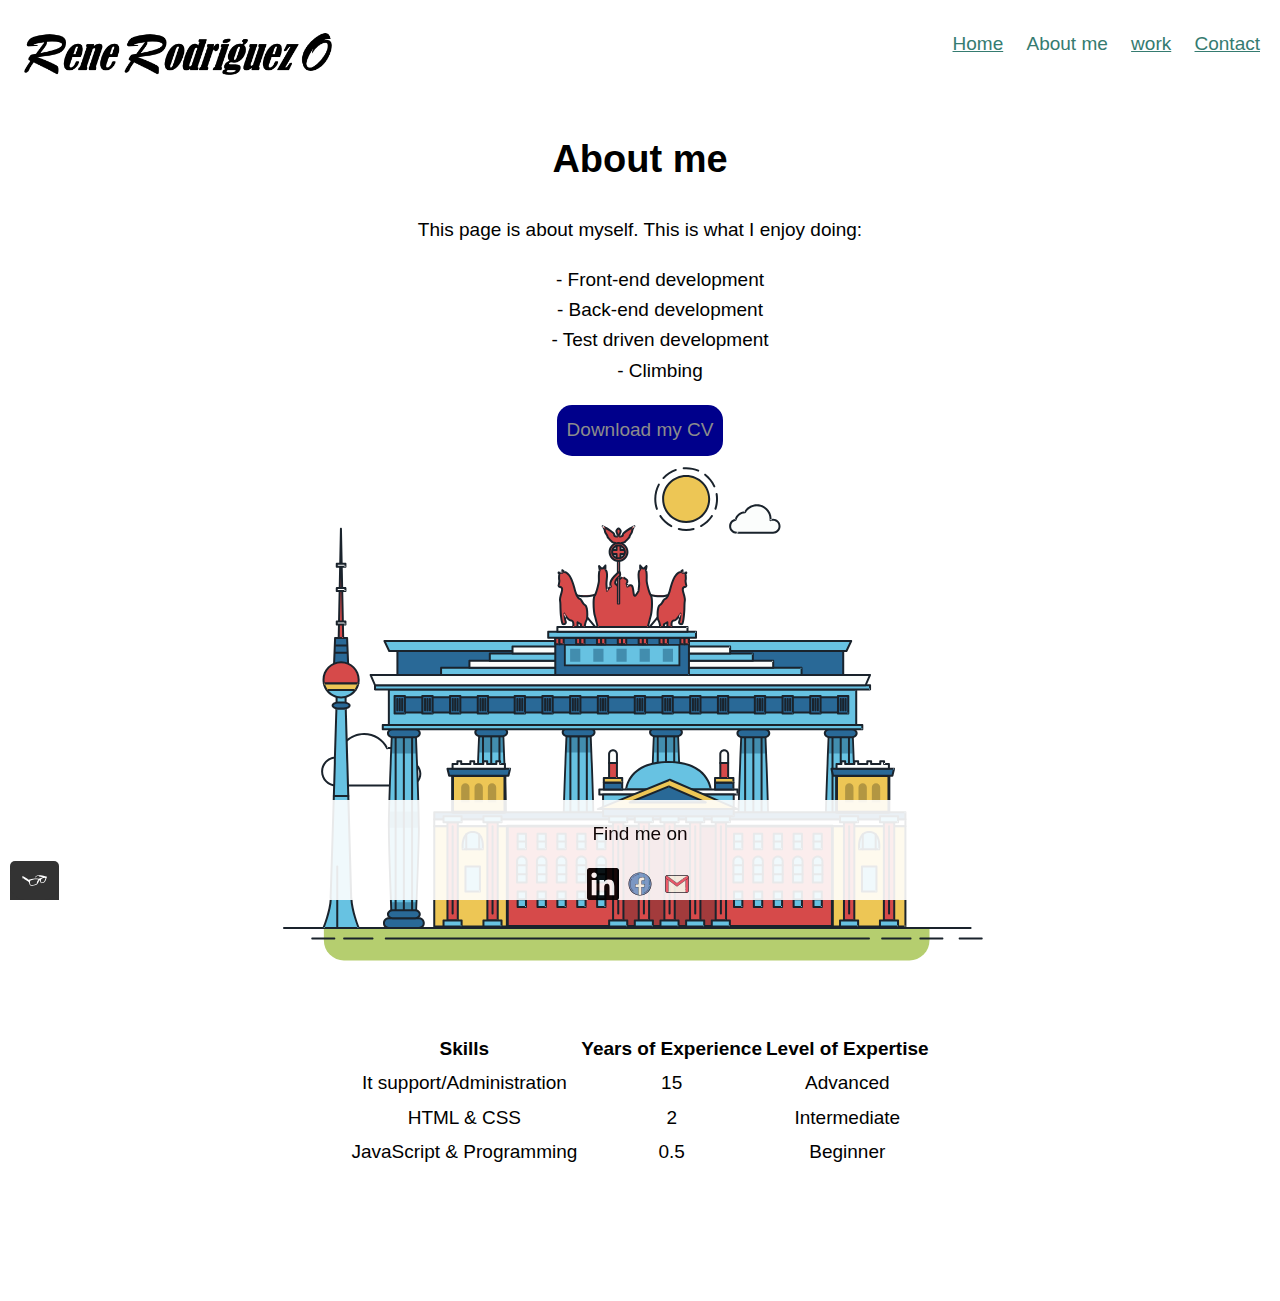
==== about.html @ 409cecde "Add files via upload" ====
<!DOCTYPE html>
<html lang="en">

<head>
  <meta charset="utf-8">
  <meta name="viewport" content="width=device-width, initial-scale=1">
  <title>About Rene Ovalles</title>
  <link rel="shortcut icon" type="image/png" href="img/favicon-196x196.png" />
  <link href="https://fonts.googleapis.com/css2?family=Amaranth:wght@400;700&display=swap" rel="stylesheet">
  <link rel="stylesheet" type="text/css" href="css/normalize.css">
  <link rel="stylesheet" type="text/css" href="css/style.css">
</head>
<body>

    <header class="page-header">
        <img src="img/logo.png" alt="Personal logo of Rene's" width="185" class="page-header__item">
        <nav class="main-navigation page-header__item">
            <ul role="menubar" class="navigation-list">
                <li role="presentation">
                    <a href="index.html" role="menuitem" class="navigation-list__item">Home</a>
                </li>
                <li role="presentation">
                    <a href="about.html" role="menuitem" class="navigation-list__item navigation-list__item--active">About me</a>
                </li>
                <li role="presentation">
                    <a href="work.html" role="menuitem" class="navigation-list__item">work</a>
                </li>
                <li role="presentation">
                    <a href="contact.html" role="menuitem" class="navigation-list__item">Contact</a>
                </li>
            </ul>
        </nav>
    </header>

   <main>

       <div>

        
                <h1>About me</h1>
                <p>This page is about myself. This is what I enjoy doing:</p>
                <ul>
                  <li>- Front-end development</li>
                  <li>- Back-end development</li>
                  <li>- Test driven development</li>
                  <li>- Climbing</li>
                </ul>

                <a href="files/cv.pdf" class="button" download>Download my CV</a>
                <br>

                <svg xmlns="http://www.w3.org/2000/svg" class="berlin-illustration" height="505" viewBox="0 0 715 505" xmlns:xlink="http://www.w3.org/1999/xlink">
        <defs>
            <polygon id="a" points=".06 231.917 .06 .929 688.717 .929 688.717 231.917" />
        </defs>
        <g fill="none" fill-rule="evenodd">
          <g transform="translate(0 241)" class="cloud-front">
          <path fill="#1A232C" d="M87.602,29 L87.602,28 C87.326,28.001 87.103,28.024 86.927,28.033 L86.979,29.031 L87.947,28.78 C85.741,20.282 78.041,14.002 68.852,14 C67.858,14 66.904,14.096 65.98,14.231 L66.125,15.22 L67.019,14.772 C62.626,6.015 53.567,0.001 43.102,0 C29.041,0.002 17.524,10.848 16.443,24.632 L17.44,24.71 L17.606,23.724 C16.803,23.589 15.969,23.5 15.102,23.5 C6.817,23.501 0.102,30.215 0.102,38.5 C0.102,46.785 6.817,53.499 15.102,53.5 L87.602,53.5 C94.644,53.499 100.351,47.792 100.352,40.75 C100.351,33.708 94.644,28.001 87.602,28 L87.602,30 C90.573,30 93.254,31.202 95.203,33.149 C97.15,35.097 98.351,37.778 98.352,40.75 C98.351,43.722 97.15,46.403 95.203,48.351 C93.254,50.298 90.573,51.5 87.602,51.5 L15.102,51.5 C11.509,51.5 8.265,50.046 5.909,47.692 C3.555,45.337 2.102,42.093 2.102,38.5 C2.102,34.907 3.555,31.663 5.909,29.308 C8.265,26.954 11.509,25.5 15.102,25.5 C15.831,25.5 16.553,25.575 17.273,25.697 C17.551,25.743 17.832,25.672 18.055,25.499 C18.277,25.325 18.414,25.07 18.436,24.789 C19.436,12.04 30.094,1.998 43.102,2 C52.786,1.999 61.163,7.564 65.231,15.669 C65.425,16.055 65.842,16.272 66.27,16.21 C67.132,16.084 67.988,16 68.852,16 C77.108,15.998 84.027,21.647 86.011,29.283 C86.13,29.741 86.557,30.054 87.031,30.03 C87.27,30.017 87.457,29.999 87.602,30 L87.602,29"
              transform="translate(38 36)" />
            </g>
            <path fill="#B5CE6F" d="M646.484,484.382 C646.484,489.501 644.531,494.62 640.627,498.525 C636.722,502.43 631.603,504.382 626.484,504.382 L60.873,504.382 C55.754,504.382 50.636,502.43 46.731,498.525 C42.826,494.62 40.873,489.501 40.873,484.382 L40.873,471.917 L646.484,471.917 L646.484,484.382"
            />
            <polyline fill="#67C2E2" points="334.824 185.029 101.449 185.029 106.209 195.08 563.438 195.08 568.2 185.029 334.824 185.029" />
            <path fill="#1A232C" d="M334.824,185.029 L334.824,184.029 L101.449,184.029 C101.104,184.029 100.788,184.203 100.604,184.494 C100.42,184.785 100.398,185.146 100.545,185.457 L105.306,195.508 C105.471,195.856 105.824,196.079 106.209,196.079 L563.438,196.079 C563.824,196.079 564.177,195.856 564.342,195.508 L569.104,185.457 C569.251,185.146 569.229,184.785 569.045,184.494 C568.861,184.203 568.544,184.029 568.2,184.029 L334.824,184.029 L334.824,186.029 L566.62,186.029 L562.806,194.08 L106.842,194.08 L103.029,186.029 L334.824,186.029 L334.824,185.029"
            />
            <polygon fill="#296997" points="114.416 218.974 560.222 218.974 560.222 195.08 114.416 195.08" />
            <path fill="#1A232C" d="M560.222,218.974 L560.222,217.974 L115.416,217.974 L115.416,196.079 L559.222,196.079 L559.222,218.974 L560.222,218.974 L560.222,217.974 L560.222,218.974 L561.222,218.974 L561.222,195.08 C561.222,194.816 561.115,194.559 560.929,194.372 C560.742,194.186 560.485,194.08 560.222,194.08 L114.416,194.08 C114.152,194.08 113.895,194.186 113.708,194.372 C113.522,194.559 113.416,194.816 113.416,195.08 L113.416,218.974 C113.416,219.237 113.522,219.495 113.708,219.681 C113.895,219.867 114.152,219.974 114.416,219.974 L560.222,219.974 C560.485,219.974 560.742,219.867 560.929,219.681 C561.115,219.495 561.222,219.237 561.222,218.974 L560.222,218.974"
            />
            <polygon fill="#67C2E2" points="105.85 269.08 573.225 269.08 573.225 233.398 105.85 233.398" />
            <path fill="#1A232C" d="M573.225,233.398 L573.225,232.398 L105.85,232.398 C105.587,232.398 105.329,232.505 105.143,232.691 C104.957,232.877 104.85,233.134 104.85,233.398 L104.85,269.08 C104.85,269.344 104.957,269.601 105.143,269.788 C105.329,269.974 105.587,270.08 105.85,270.08 L573.225,270.08 C573.488,270.08 573.745,269.974 573.932,269.788 C574.118,269.601 574.225,269.344 574.225,269.08 L574.225,233.398 C574.225,233.134 574.118,232.877 573.932,232.691 C573.745,232.505 573.488,232.398 573.225,232.398 L573.225,233.398 L572.225,233.398 L572.225,268.08 L106.85,268.08 L106.85,234.398 L573.225,234.398 L573.225,233.398 L572.225,233.398 L573.225,233.398"
            />
            <polygon fill="#296997" points="116.751 256.508 562.557 256.508 562.557 241.243 116.751 241.243" />
            <path fill="#1A232C" d="M562.557,256.508 L562.557,255.508 L117.75,255.508 L117.75,242.243 L561.557,242.243 L561.557,256.508 L562.557,256.508 L562.557,255.508 L562.557,256.508 L563.557,256.508 L563.557,241.243 C563.557,240.979 563.45,240.722 563.264,240.535 C563.078,240.349 562.82,240.243 562.557,240.243 L116.75,240.243 C116.487,240.243 116.23,240.349 116.043,240.535 C115.857,240.722 115.751,240.979 115.751,241.243 L115.751,256.508 C115.751,256.771 115.857,257.029 116.043,257.215 C116.23,257.401 116.487,257.508 116.751,257.508 L562.557,257.508 C562.82,257.508 563.077,257.401 563.264,257.215 C563.45,257.029 563.557,256.771 563.557,256.508 L562.557,256.508"
            />
            <polygon fill="#67C2E2" points="158.07 218.974 518.563 218.974 518.563 211.858 158.07 211.858" />
            <path fill="#1A232C" d="M518.563,211.858 L518.563,210.858 L158.07,210.858 C157.807,210.858 157.549,210.964 157.363,211.151 C157.177,211.337 157.07,211.594 157.07,211.858 L157.07,218.974 C157.07,219.237 157.177,219.495 157.363,219.681 C157.549,219.867 157.807,219.974 158.07,219.974 L518.563,219.974 C518.826,219.974 519.083,219.867 519.27,219.681 C519.456,219.495 519.562,219.237 519.562,218.974 L519.562,211.858 C519.562,211.594 519.456,211.337 519.27,211.151 C519.083,210.964 518.826,210.858 518.563,210.858 L518.563,211.858 L517.563,211.858 L517.563,217.974 L159.07,217.974 L159.07,212.858 L518.563,212.858 L518.563,211.858 L517.563,211.858 L518.563,211.858"
            />
            <polygon fill="#FBFDFC" points="186.438 211.858 490.194 211.858 490.194 204.741 186.438 204.741" />
            <path fill="#1A232C" d="M490.194,204.741 L490.194,203.741 L186.438,203.741 C186.175,203.741 185.917,203.848 185.731,204.034 C185.545,204.221 185.438,204.478 185.438,204.741 L185.438,211.858 C185.438,212.121 185.545,212.379 185.731,212.565 C185.917,212.751 186.175,212.858 186.438,212.858 L490.194,212.858 C490.458,212.858 490.715,212.751 490.902,212.565 C491.088,212.379 491.194,212.121 491.194,211.858 L491.194,204.741 C491.194,204.478 491.088,204.221 490.902,204.034 C490.715,203.848 490.458,203.741 490.194,203.741 L490.194,204.741 L489.194,204.741 L489.194,210.858 L187.438,210.858 L187.438,205.741 L490.194,205.741 L490.194,204.741 L489.194,204.741 L490.194,204.741"
            />
            <polygon fill="#67C2E2" points="206.805 204.741 469.828 204.741 469.828 197.624 206.805 197.624" />
            <path fill="#1A232C" d="M469.828,197.624 L469.828,196.624 L206.805,196.624 C206.541,196.624 206.284,196.731 206.098,196.917 C205.911,197.103 205.805,197.361 205.805,197.624 L205.805,204.741 C205.805,205.005 205.911,205.262 206.098,205.449 C206.284,205.635 206.541,205.741 206.805,205.741 L469.828,205.741 C470.091,205.741 470.349,205.635 470.535,205.449 C470.722,205.262 470.828,205.005 470.828,204.741 L470.828,197.624 C470.828,197.361 470.722,197.103 470.535,196.917 C470.349,196.731 470.091,196.624 469.828,196.624 L469.828,197.624 L468.828,197.624 L468.828,203.741 L207.805,203.741 L207.805,198.624 L469.828,198.624 L469.828,197.624 L468.828,197.624 L469.828,197.624"
            />
            <polygon fill="#FBFDFC" points="229.521 197.624 447.111 197.624 447.111 190.509 229.521 190.509" />
            <path fill="#1A232C" d="M447.111,190.509 L447.111,189.509 L229.521,189.509 C229.258,189.509 229,189.616 228.814,189.802 C228.628,189.988 228.521,190.246 228.521,190.509 L228.521,197.624 C228.521,197.888 228.628,198.145 228.814,198.332 C229,198.518 229.258,198.624 229.521,198.624 L447.111,198.624 C447.375,198.624 447.632,198.518 447.818,198.332 C448.005,198.145 448.111,197.888 448.111,197.624 L448.111,190.509 C448.111,190.246 448.005,189.988 447.818,189.802 C447.632,189.616 447.375,189.509 447.111,189.509 L447.111,190.509 L446.111,190.509 L446.111,196.624 L230.521,196.624 L230.521,191.509 L447.111,191.509 L447.111,190.509 L446.111,190.509 L447.111,190.509"
            />
            <path fill="#67C2E2" d="M135.607,355.447 C135.163,337.766 134.264,313.326 133.648,297.387 C133.274,287.721 133.004,281.18 133.004,281.18 L108.722,281.18 C108.722,281.18 108.452,287.721 108.079,297.387 C107.462,313.326 106.563,337.766 106.119,355.447 C105.953,362.059 105.85,367.732 105.85,371.653 L105.85,371.654 C105.85,386.117 107.243,424.332 108.089,446.189 C108.457,455.706 108.722,462.126 108.722,462.126 L133.004,462.126 C133.004,462.126 133.269,455.706 133.637,446.189 C134.482,424.332 135.876,386.117 135.876,371.654 L135.876,371.653 C135.876,367.732 135.773,362.059 135.607,355.447"
            />
            <path fill="#428DAE" d="M133.648 297.387L108.079 297.387C108.452 287.721 108.722 281.18 108.722 281.18L133.004 281.18C133.004 281.18 133.274 287.721 133.648 297.387M135.876 371.654L105.85 371.654 105.85 371.653C105.85 367.732 105.953 362.059 106.119 355.447L135.607 355.447C135.773 362.059 135.876 367.732 135.876 371.653L135.876 371.654M133.004 462.126L108.722 462.126C108.722 462.126 108.457 455.706 108.089 446.189L133.637 446.189C133.269 455.706 133.004 462.126 133.004 462.126"
            />
            <path fill="#1A232C" d="M109.612,461.199 L132.114,461.199 C132.447,453.007 134.949,390.886 134.949,371.653 C134.949,352.42 132.447,290.299 132.114,282.108 L109.612,282.108 C109.279,290.299 106.778,352.42 106.778,371.653 C106.778,390.886 109.279,453.007 109.612,461.199 Z M133.895,463.054 L107.832,463.054 L107.794,462.164 C107.766,461.466 104.922,392.193 104.922,371.653 C104.922,351.114 107.766,281.839 107.794,281.142 L107.832,280.252 L133.895,280.252 L133.931,281.142 C133.96,281.839 136.804,351.114 136.804,371.653 C136.804,392.193 133.96,461.466 133.931,462.164 L133.895,463.054 L133.895,463.054 Z"
            />
            <path fill="#1A232C" d="M111.638 281.18L111.638 462.126C111.638 462.679 112.086 463.126 112.638 463.126 113.19 463.126 113.638 462.679 113.638 462.126L113.638 281.18C113.638 280.628 113.19 280.18 112.638 280.18 112.086 280.18 111.638 280.628 111.638 281.18M119.863 281.18L119.863 462.126C119.863 462.679 120.311 463.126 120.863 463.126 121.416 463.126 121.863 462.679 121.863 462.126L121.863 281.18C121.863 280.628 121.416 280.18 120.863 280.18 120.311 280.18 119.863 280.628 119.863 281.18M128.088 281.18L128.088 462.126C128.088 462.679 128.536 463.126 129.088 463.126 129.64 463.126 130.088 462.679 130.088 462.126L130.088 281.18C130.088 280.628 129.64 280.18 129.088 280.18 128.536 280.18 128.088 280.628 128.088 281.18"
            />
            <path fill="#296997" d="M136.79,277.265 C136.79,279.418 134.675,281.18 132.09,281.18 L109.636,281.18 C107.051,281.18 104.936,279.418 104.936,277.265 C104.936,275.111 107.051,273.349 109.636,273.349 L132.09,273.349 C134.675,273.349 136.79,275.111 136.79,277.265"
            />
            <path fill="#1A232C" d="M136.79,277.265 L135.79,277.265 C135.789,278.005 135.433,278.704 134.769,279.262 C134.109,279.814 133.155,280.181 132.09,280.18 L109.636,280.18 C108.571,280.181 107.617,279.814 106.956,279.262 C106.293,278.704 105.936,278.005 105.936,277.265 C105.936,276.524 106.293,275.825 106.957,275.267 C107.617,274.715 108.571,274.348 109.636,274.349 L132.09,274.349 C133.155,274.348 134.109,274.716 134.769,275.267 C135.433,275.825 135.789,276.524 135.79,277.265 L137.79,277.265 C137.791,275.851 137.09,274.593 136.049,273.731 C135.006,272.863 133.61,272.35 132.09,272.349 L109.636,272.349 C108.116,272.35 106.72,272.863 105.676,273.731 C104.636,274.593 103.935,275.851 103.936,277.265 C103.935,278.678 104.636,279.937 105.677,280.798 C106.72,281.666 108.116,282.179 109.636,282.18 L132.09,282.18 C133.61,282.179 135.006,281.666 136.049,280.798 C137.09,279.937 137.791,278.678 137.79,277.265 L136.79,277.265"
            />
            <path fill="#296997" d="M140.775,467.217 C140.775,469.803 138.661,471.917 136.076,471.917 L105.65,471.917 C103.065,471.917 100.951,469.803 100.951,467.217 L100.951,466.825 C100.951,464.241 103.065,462.126 105.65,462.126 L136.076,462.126 C138.661,462.126 140.775,464.241 140.775,466.825 L140.775,467.217"
            />
            <path fill="#1A232C" d="M140.775,467.217 L139.775,467.217 C139.775,468.235 139.361,469.155 138.688,469.83 C138.013,470.503 137.093,470.917 136.076,470.917 L105.65,470.917 C104.633,470.917 103.713,470.504 103.038,469.83 C102.365,469.155 101.951,468.235 101.951,467.217 L101.951,466.825 C101.951,465.808 102.365,464.889 103.038,464.214 C103.713,463.54 104.633,463.127 105.65,463.126 L136.076,463.126 C137.093,463.127 138.013,463.54 138.688,464.214 C139.362,464.889 139.775,465.808 139.775,466.825 L139.775,467.217 L141.775,467.217 L141.775,466.825 C141.772,463.684 139.217,461.13 136.076,461.126 L105.65,461.126 C102.509,461.13 99.955,463.684 99.951,466.825 L99.951,467.217 C99.954,470.36 102.509,472.914 105.65,472.917 L136.076,472.917 C139.217,472.914 141.772,470.36 141.775,467.217 L140.775,467.217"
            />
            <path fill="#296997" d="M136.79,458.208 C136.79,460.363 134.675,462.126 132.09,462.126 L109.636,462.126 C107.051,462.126 104.936,460.363 104.936,458.208 C104.936,456.057 107.051,454.292 109.636,454.292 L132.09,454.292 C134.675,454.292 136.79,456.057 136.79,458.208"
            />
            <path fill="#1A232C" d="M136.79,458.208 L135.79,458.208 C135.789,458.949 135.432,459.649 134.769,460.207 C134.108,460.76 133.154,461.128 132.09,461.126 L109.636,461.126 C108.572,461.128 107.617,460.76 106.957,460.207 C106.293,459.649 105.936,458.949 105.936,458.208 C105.936,457.47 106.293,456.77 106.957,456.212 C107.617,455.659 108.572,455.291 109.636,455.292 L132.09,455.292 C133.154,455.291 134.108,455.659 134.769,456.212 C135.433,456.77 135.789,457.47 135.79,458.208 L137.79,458.208 C137.791,456.796 137.09,455.538 136.05,454.675 C135.006,453.808 133.61,453.294 132.09,453.292 L109.636,453.292 C108.115,453.294 106.719,453.808 105.676,454.675 C104.636,455.538 103.935,456.796 103.936,458.208 C103.935,459.622 104.636,460.881 105.676,461.743 C106.72,462.611 108.116,463.125 109.636,463.126 L132.09,463.126 C133.61,463.125 135.006,462.611 136.05,461.743 C137.09,460.881 137.791,459.622 137.79,458.208 L136.79,458.208"
            />
            <path fill="#67C2E2" d="M572.471,355.447 C572.025,337.766 571.126,313.326 570.51,297.387 C570.137,287.721 569.867,281.18 569.867,281.18 L545.585,281.18 C545.585,281.18 545.315,287.721 544.942,297.387 C544.326,313.326 543.427,337.766 542.981,355.447 C542.815,362.059 542.713,367.732 542.713,371.653 L542.713,371.654 C542.713,386.117 544.107,424.332 544.952,446.189 C545.32,455.706 545.585,462.126 545.585,462.126 L569.867,462.126 C569.867,462.126 570.132,455.706 570.499,446.189 C571.346,424.332 572.739,386.117 572.739,371.654 L572.739,371.653 C572.739,367.732 572.637,362.059 572.471,355.447"
            />
            <path fill="#428DAE" d="M569.582 297.387L566.951 297.387 566.951 282.108 568.977 282.108C569.063 284.206 569.29 289.841 569.582 297.387M564.951 297.387L545.871 297.387C546.162 289.841 546.39 284.206 546.476 282.108L564.951 282.108 564.951 297.387M571.8 369.187L566.951 369.187 566.951 356.265 571.562 356.265C571.685 361.272 571.771 365.701 571.8 369.187M564.951 369.187L543.653 369.187C543.684 365.512 543.777 360.79 543.912 355.447L553.551 355.447 553.551 356.265 564.951 356.265 564.951 369.187"
            />
            <path fill="#1A232C" d="M546.476,461.199 L568.977,461.199 C569.31,453.007 571.812,390.886 571.812,371.653 C571.812,352.42 569.31,290.299 568.977,282.108 L546.476,282.108 C546.142,290.299 543.642,352.42 543.642,371.653 C543.642,390.886 546.142,453.007 546.476,461.199 M570.758,463.054 L544.694,463.054 L544.658,462.164 C544.629,461.466 541.785,392.193 541.785,371.653 C541.785,351.114 544.629,281.839 544.658,281.142 L544.694,280.252 L570.758,280.252 L570.795,281.142 C570.823,281.839 573.667,351.114 573.667,371.653 C573.667,392.193 570.823,461.466 570.795,462.164 L570.758,463.054"
            />
            <path fill="#1A232C" d="M548.501 281.18L548.501 462.126C548.501 462.679 548.949 463.126 549.501 463.126 550.053 463.126 550.501 462.679 550.501 462.126L550.501 281.18C550.501 280.628 550.053 280.18 549.501 280.18 548.949 280.18 548.501 280.628 548.501 281.18M556.727 281.18L556.727 462.126C556.727 462.679 557.174 463.126 557.727 463.126 558.279 463.126 558.727 462.679 558.727 462.126L558.727 281.18C558.727 280.628 558.279 280.18 557.727 280.18 557.174 280.18 556.727 280.628 556.727 281.18M564.951 281.18L564.951 462.126C564.951 462.679 565.399 463.126 565.951 463.126 566.503 463.126 566.951 462.679 566.951 462.126L566.951 281.18C566.951 280.628 566.503 280.18 565.951 280.18 565.399 280.18 564.951 280.628 564.951 281.18"
            />
            <path fill="#296997" d="M573.653,277.265 C573.653,279.418 571.537,281.18 568.953,281.18 L546.499,281.18 C543.915,281.18 541.799,279.418 541.799,277.265 C541.799,275.111 543.915,273.349 546.499,273.349 L568.953,273.349 C571.537,273.349 573.653,275.111 573.653,277.265"
            />
            <path fill="#1A232C" d="M573.653,277.265 L572.653,277.265 C572.653,278.005 572.296,278.704 571.632,279.262 C570.972,279.814 570.017,280.181 568.953,280.18 L546.499,280.18 C545.435,280.181 544.48,279.814 543.82,279.262 C543.156,278.704 542.8,278.005 542.799,277.265 C542.8,276.525 543.156,275.825 543.82,275.267 C544.481,274.715 545.435,274.348 546.499,274.349 L568.953,274.349 C570.017,274.348 570.972,274.715 571.632,275.267 C572.296,275.825 572.653,276.525 572.653,277.265 L574.653,277.265 C574.654,275.851 573.953,274.593 572.912,273.731 C571.869,272.863 570.473,272.35 568.953,272.349 L546.499,272.349 C544.979,272.35 543.583,272.863 542.54,273.731 C541.499,274.593 540.798,275.851 540.799,277.265 C540.798,278.679 541.499,279.937 542.54,280.798 C543.583,281.666 544.979,282.179 546.499,282.18 L568.953,282.18 C570.473,282.179 571.869,281.666 572.912,280.798 C573.953,279.937 574.654,278.679 574.653,277.265 L573.653,277.265"
            />
            <path fill="#296997" d="M577.639,467.217 C577.639,469.803 575.524,471.917 572.938,471.917 L542.514,471.917 C539.929,471.917 537.813,469.803 537.813,467.217 L537.813,466.825 C537.813,464.241 539.929,462.126 542.514,462.126 L572.938,462.126 C575.524,462.126 577.639,464.241 577.639,466.825 L577.639,467.217"
            />
            <path fill="#1A232C" d="M577.639,467.217 L576.639,467.217 C576.638,468.235 576.225,469.155 575.551,469.83 C574.876,470.503 573.956,470.917 572.938,470.917 L542.514,470.917 C541.497,470.917 540.576,470.503 539.901,469.83 C539.227,469.155 538.814,468.234 538.813,467.217 L538.813,466.825 C538.814,465.808 539.227,464.889 539.901,464.214 C540.576,463.54 541.497,463.127 542.514,463.126 L572.938,463.126 C573.956,463.127 574.876,463.54 575.551,464.214 C576.225,464.888 576.638,465.808 576.639,466.825 L576.639,467.217 L578.639,467.217 L578.639,466.825 C578.635,463.684 576.081,461.13 572.938,461.126 L542.514,461.126 C539.372,461.13 536.817,463.684 536.813,466.825 L536.813,467.217 C536.817,470.36 539.372,472.914 542.514,472.917 L572.938,472.917 C576.081,472.914 578.635,470.359 578.639,467.217 L577.639,467.217"
            />
            <path fill="#296997" d="M573.653,458.208 C573.653,460.363 571.537,462.126 568.953,462.126 L546.499,462.126 C543.915,462.126 541.799,460.363 541.799,458.208 C541.799,456.057 543.915,454.292 546.499,454.292 L568.953,454.292 C571.537,454.292 573.653,456.057 573.653,458.208"
            />
            <path fill="#1A232C" d="M573.653,458.208 L572.653,458.208 C572.653,458.949 572.296,459.649 571.632,460.207 C570.971,460.76 570.017,461.128 568.953,461.126 L546.499,461.126 C545.435,461.128 544.481,460.76 543.82,460.207 C543.157,459.649 542.799,458.949 542.799,458.208 C542.799,457.47 543.156,456.77 543.82,456.212 C544.481,455.659 545.435,455.291 546.499,455.292 L568.953,455.292 C570.017,455.291 570.971,455.659 571.632,456.212 C572.296,456.77 572.653,457.47 572.653,458.208 L574.653,458.208 C574.654,456.796 573.953,455.538 572.912,454.675 C571.869,453.808 570.473,453.294 568.953,453.292 L546.499,453.292 C544.979,453.294 543.583,453.808 542.54,454.675 C541.499,455.538 540.798,456.796 540.799,458.208 C540.798,459.622 541.499,460.881 542.54,461.743 C543.583,462.611 544.979,463.125 546.499,463.126 L568.953,463.126 C570.473,463.125 571.869,462.611 572.912,461.743 C573.953,460.881 574.654,459.622 574.653,458.208 L573.653,458.208"
            />
            <path fill="#67C2E2" d="M485.098,355.447 C484.654,337.766 483.753,313.326 483.137,297.387 C482.764,287.721 482.494,281.18 482.494,281.18 L458.213,281.18 C458.213,281.18 457.942,287.721 457.569,297.387 C456.953,313.326 456.055,337.766 455.608,355.447 C455.443,362.059 455.34,367.732 455.34,371.653 L455.34,371.654 C455.34,386.117 456.733,424.332 457.58,446.189 C457.948,455.706 458.213,462.126 458.213,462.126 L482.494,462.126 C482.494,462.126 482.759,455.706 483.126,446.189 C483.973,424.332 485.366,386.117 485.366,371.654 L485.366,371.653 C485.366,367.732 485.265,362.059 485.098,355.447"
            />
            <path fill="#428DAE" d="M483.137 297.387L457.569 297.387C457.942 287.721 458.213 281.18 458.213 281.18L482.494 281.18C482.494 281.18 482.764 287.721 483.137 297.387M485.355 369.187L455.351 369.187C455.382 365.502 455.475 360.78 455.608 355.447L485.098 355.447C485.232 360.78 485.325 365.502 485.355 369.187"
            />
            <path fill="#1A232C" d="M459.103,461.199 L481.605,461.199 C481.938,453.007 484.439,390.886 484.439,371.653 C484.439,352.42 481.938,290.299 481.605,282.108 L459.103,282.108 C458.769,290.299 456.268,352.42 456.268,371.653 C456.268,390.886 458.769,453.007 459.103,461.199 Z M483.386,463.054 L457.321,463.054 L457.285,462.164 C457.256,461.466 454.412,392.193 454.412,371.653 C454.412,351.114 457.256,281.839 457.285,281.142 L457.321,280.252 L483.386,280.252 L483.422,281.142 C483.45,281.839 486.294,351.114 486.294,371.653 C486.294,392.193 483.45,461.466 483.422,462.164 L483.386,463.054 L483.386,463.054 Z"
            />
            <path fill="#1A232C" d="M461.128 281.18L461.128 462.126C461.128 462.679 461.576 463.126 462.128 463.126 462.68 463.126 463.128 462.679 463.128 462.126L463.128 281.18C463.128 280.628 462.68 280.18 462.128 280.18 461.576 280.18 461.128 280.628 461.128 281.18M469.354 281.18L469.354 462.126C469.354 462.679 469.801 463.126 470.354 463.126 470.906 463.126 471.354 462.679 471.354 462.126L471.354 281.18C471.354 280.628 470.906 280.18 470.354 280.18 469.801 280.18 469.354 280.628 469.354 281.18M477.578 281.18L477.578 462.126C477.578 462.679 478.026 463.126 478.578 463.126 479.13 463.126 479.578 462.679 479.578 462.126L479.578 281.18C479.578 280.628 479.13 280.18 478.578 280.18 478.026 280.18 477.578 280.628 477.578 281.18"
            />
            <path fill="#296997" d="M486.281,277.265 C486.281,279.418 484.164,281.18 481.58,281.18 L459.126,281.18 C456.542,281.18 454.426,279.418 454.426,277.265 C454.426,275.111 456.542,273.349 459.126,273.349 L481.58,273.349 C484.164,273.349 486.281,275.111 486.281,277.265"
            />
            <path fill="#1A232C" d="M486.281,277.265 L485.281,277.265 C485.281,278.005 484.924,278.704 484.26,279.262 C483.599,279.814 482.644,280.181 481.58,280.18 L459.126,280.18 C458.062,280.181 457.107,279.814 456.447,279.262 C455.783,278.704 455.427,278.005 455.426,277.265 C455.427,276.525 455.783,275.825 456.447,275.267 C457.108,274.715 458.062,274.348 459.126,274.349 L481.58,274.349 C482.644,274.348 483.599,274.716 484.26,275.268 C484.924,275.825 485.281,276.525 485.281,277.265 L487.281,277.265 C487.282,275.851 486.58,274.593 485.54,273.731 C484.496,272.863 483.1,272.35 481.58,272.349 L459.126,272.349 C457.606,272.35 456.21,272.863 455.167,273.731 C454.126,274.593 453.425,275.851 453.426,277.265 C453.425,278.679 454.126,279.937 455.167,280.798 C456.21,281.666 457.606,282.179 459.126,282.18 L481.58,282.18 C483.1,282.179 484.496,281.666 485.54,280.799 C486.58,279.937 487.282,278.679 487.281,277.265 L486.281,277.265"
            />
            <path fill="#296997" d="M490.266,467.217 C490.266,469.803 488.151,471.917 485.565,471.917 L455.141,471.917 C452.556,471.917 450.44,469.803 450.44,467.217 L450.44,466.825 C450.44,464.241 452.556,462.126 455.141,462.126 L485.565,462.126 C488.151,462.126 490.266,464.241 490.266,466.825 L490.266,467.217"
            />
            <path fill="#1A232C" d="M490.266,467.217 L489.266,467.217 C489.265,468.235 488.852,469.155 488.178,469.83 C487.503,470.503 486.583,470.917 485.565,470.917 L455.141,470.917 C454.124,470.917 453.203,470.503 452.528,469.83 C451.854,469.155 451.441,468.234 451.44,467.217 L451.44,466.825 C451.441,465.808 451.854,464.889 452.528,464.214 C453.203,463.54 454.124,463.127 455.141,463.126 L485.565,463.126 C486.583,463.127 487.503,463.54 488.178,464.214 C488.852,464.888 489.265,465.808 489.266,466.825 L489.266,467.217 L491.266,467.217 L491.266,466.825 C491.262,463.684 488.708,461.13 485.565,461.126 L455.141,461.126 C451.999,461.13 449.444,463.684 449.44,466.825 L449.44,467.217 C449.444,470.36 451.999,472.914 455.141,472.917 L485.565,472.917 C488.708,472.914 491.262,470.359 491.266,467.217 L490.266,467.217"
            />
            <path fill="#296997" d="M486.281,458.208 C486.281,460.363 484.164,462.126 481.58,462.126 L459.126,462.126 C456.542,462.126 454.426,460.363 454.426,458.208 C454.426,456.057 456.542,454.292 459.126,454.292 L481.58,454.292 C484.164,454.292 486.281,456.057 486.281,458.208"
            />
            <path fill="#1A232C" d="M486.281,458.208 L485.281,458.208 C485.281,458.949 484.923,459.649 484.26,460.207 C483.599,460.76 482.644,461.128 481.58,461.126 L459.126,461.126 C458.062,461.128 457.108,460.76 456.447,460.207 C455.784,459.649 455.427,458.949 455.426,458.208 C455.426,457.47 455.783,456.77 456.447,456.212 C457.108,455.659 458.062,455.291 459.126,455.292 L481.58,455.292 C482.644,455.291 483.598,455.659 484.26,456.212 C484.924,456.77 485.281,457.47 485.281,458.208 L487.281,458.208 C487.282,456.795 486.58,455.538 485.54,454.675 C484.496,453.808 483.1,453.294 481.58,453.292 L459.126,453.292 C457.606,453.294 456.21,453.808 455.167,454.675 C454.126,455.538 453.425,456.796 453.426,458.208 C453.425,459.622 454.126,460.881 455.167,461.743 C456.21,462.611 457.606,463.125 459.126,463.126 L481.58,463.126 C483.1,463.125 484.496,462.611 485.54,461.743 C486.581,460.881 487.282,459.622 487.281,458.208 L486.281,458.208"
            />
            <path fill="#67C2E2" d="M397.726,354.466 C397.28,336.787 396.381,312.346 395.765,296.407 C395.392,286.742 395.122,280.2 395.122,280.2 L370.84,280.2 C370.84,280.2 370.57,286.742 370.197,296.407 C369.581,312.346 368.682,336.787 368.236,354.466 C368.07,361.078 367.968,366.751 367.968,370.672 L367.968,370.673 C367.968,385.136 369.361,423.352 370.207,445.208 C370.575,454.726 370.84,461.146 370.84,461.146 L395.122,461.146 C395.122,461.146 395.386,454.726 395.754,445.208 C396.601,423.352 397.994,385.136 397.994,370.673 L397.994,370.672 C397.994,366.751 397.892,361.078 397.726,354.466"
            />
            <path fill="#428DAE" d="M394.837 296.407L392.206 296.407 392.206 281.127 394.233 281.127C394.318 283.225 394.545 288.861 394.837 296.407L394.837 296.407zM383.981 296.407L390.206 296.407 390.206 281.127 383.981 281.127 383.981 296.407zM375.756 296.407L381.98 296.407 381.98 281.127 375.756 281.127 375.756 296.407zM373.756 296.407L371.126 296.407C371.417 288.861 371.645 283.225 371.73 281.127L373.756 281.127 373.756 296.407 373.756 296.407zM397.062 369.187L392.206 369.187 392.206 354.466 396.796 354.466C396.943 360.298 397.041 365.389 397.062 369.187L397.062 369.187zM383.981 369.187L390.206 369.187 390.206 354.466 383.981 354.466 383.981 369.187zM375.756 369.187L381.98 369.187 381.98 354.466 375.756 354.466 375.756 369.187zM373.756 369.187L368.9 369.187C368.921 365.389 369.019 360.298 369.166 354.466L373.756 354.466 373.756 369.187 373.756 369.187z"
            />
            <path fill="#1A232C" d="M371.73,460.218 L394.233,460.218 C394.565,452.027 397.066,389.906 397.066,370.672 C397.066,351.44 394.565,289.319 394.233,281.127 L371.73,281.127 C371.397,289.319 368.895,351.44 368.895,370.672 C368.895,389.906 371.397,452.027 371.73,460.218 M396.013,462.074 L369.949,462.074 L369.912,461.184 C369.884,460.486 367.04,391.212 367.04,370.672 C367.04,350.133 369.884,280.859 369.912,280.162 L369.949,279.272 L396.013,279.272 L396.05,280.162 C396.078,280.859 398.922,350.133 398.922,370.672 C398.922,391.212 396.078,460.486 396.05,461.184 L396.013,462.074"
            />
            <path fill="#1A232C" d="M373.756 280.2L373.756 461.146C373.756 461.698 374.203 462.146 374.756 462.146 375.308 462.146 375.756 461.698 375.756 461.146L375.756 280.2C375.756 279.647 375.308 279.2 374.756 279.2 374.203 279.2 373.756 279.647 373.756 280.2M381.98 280.2L381.98 461.146C381.98 461.698 382.428 462.146 382.98 462.146 383.533 462.146 383.981 461.698 383.981 461.146L383.981 280.2C383.981 279.647 383.533 279.2 382.98 279.2 382.428 279.2 381.98 279.647 381.98 280.2M390.206 280.2L390.206 461.146C390.206 461.698 390.654 462.146 391.206 462.146 391.758 462.146 392.206 461.698 392.206 461.146L392.206 280.2C392.206 279.647 391.758 279.2 391.206 279.2 390.654 279.2 390.206 279.647 390.206 280.2"
            />
            <path fill="#296997" d="M398.908,276.285 C398.908,278.439 396.792,280.2 394.208,280.2 L371.754,280.2 C369.17,280.2 367.053,278.439 367.053,276.285 C367.053,274.13 369.17,272.369 371.754,272.369 L394.208,272.369 C396.792,272.369 398.908,274.13 398.908,276.285"
            />
            <path fill="#1A232C" d="M398.908,276.285 L397.908,276.285 C397.907,277.025 397.551,277.724 396.887,278.281 C396.227,278.833 395.272,279.201 394.208,279.2 L371.754,279.2 C370.69,279.201 369.735,278.833 369.074,278.281 C368.41,277.724 368.053,277.025 368.053,276.285 C368.053,275.544 368.41,274.845 369.074,274.287 C369.735,273.735 370.69,273.367 371.754,273.369 L394.208,273.369 C395.272,273.367 396.227,273.735 396.887,274.287 C397.551,274.844 397.907,275.544 397.908,276.285 L399.908,276.285 C399.909,274.871 399.208,273.612 398.167,272.75 C397.124,271.883 395.728,271.37 394.208,271.369 L371.754,271.369 C370.234,271.37 368.838,271.883 367.794,272.75 C366.754,273.612 366.052,274.871 366.053,276.285 C366.052,277.699 366.754,278.957 367.795,279.818 C368.838,280.686 370.234,281.198 371.754,281.2 L394.208,281.2 C395.728,281.198 397.123,280.686 398.167,279.818 C399.208,278.957 399.909,277.698 399.908,276.285 L398.908,276.285"
            />
            <path fill="#296997" d="M402.894,466.237 C402.894,468.823 400.779,470.937 398.193,470.937 L367.768,470.937 C365.183,470.937 363.068,468.823 363.068,466.237 L363.068,465.844 C363.068,463.26 365.183,461.146 367.768,461.146 L398.193,461.146 C400.779,461.146 402.894,463.26 402.894,465.844 L402.894,466.237"
            />
            <path fill="#1A232C" d="M402.894,466.237 L401.894,466.237 C401.893,467.254 401.48,468.174 400.806,468.849 C400.131,469.523 399.211,469.937 398.193,469.937 L367.768,469.937 C366.751,469.937 365.831,469.523 365.156,468.849 C364.482,468.174 364.069,467.254 364.068,466.237 L364.068,465.844 C364.069,464.828 364.482,463.908 365.156,463.233 C365.831,462.56 366.751,462.146 367.768,462.146 L398.193,462.146 C399.211,462.146 400.131,462.56 400.806,463.233 C401.48,463.908 401.893,464.828 401.894,465.844 L401.894,466.237 L403.894,466.237 L403.894,465.844 C403.89,462.703 401.336,460.15 398.193,460.146 L367.768,460.146 C364.626,460.15 362.072,462.703 362.068,465.844 L362.068,466.237 C362.072,469.379 364.626,471.933 367.768,471.937 L398.193,471.937 C401.336,471.933 403.89,469.379 403.894,466.237 L402.894,466.237"
            />
            <path fill="#296997" d="M398.908,457.228 C398.908,459.382 396.792,461.146 394.208,461.146 L371.754,461.146 C369.17,461.146 367.053,459.382 367.053,457.228 C367.053,455.077 369.17,453.312 371.754,453.312 L394.208,453.312 C396.792,453.312 398.908,455.077 398.908,457.228"
            />
            <path fill="#1A232C" d="M398.908,457.228 L397.908,457.228 C397.908,457.968 397.55,458.669 396.887,459.226 C396.226,459.779 395.272,460.147 394.208,460.146 L371.754,460.146 C370.69,460.147 369.736,459.779 369.074,459.226 C368.411,458.668 368.053,457.968 368.053,457.228 C368.053,456.489 368.41,455.789 369.074,455.231 C369.736,454.679 370.69,454.311 371.754,454.312 L394.208,454.312 C395.272,454.311 396.226,454.679 396.887,455.231 C397.551,455.789 397.908,456.489 397.908,457.228 L399.908,457.228 C399.909,455.815 399.208,454.557 398.167,453.695 C397.124,452.827 395.728,452.313 394.208,452.312 L371.754,452.312 C370.234,452.313 368.838,452.827 367.794,453.695 C366.754,454.557 366.052,455.815 366.053,457.228 C366.052,458.642 366.753,459.901 367.794,460.763 C368.838,461.631 370.234,462.145 371.754,462.146 L394.208,462.146 C395.728,462.145 397.124,461.631 398.167,460.763 C399.208,459.9 399.909,458.642 399.908,457.228 L398.908,457.228"
            />
            <path fill="#67C2E2" d="M310.353,354.466 C309.908,336.787 309.009,312.346 308.393,296.407 C308.019,286.742 307.75,280.2 307.75,280.2 L283.467,280.2 C283.467,280.2 283.198,286.742 282.824,296.407 C282.208,312.346 281.309,336.787 280.864,354.466 C280.698,361.078 280.596,366.751 280.596,370.672 L280.596,370.673 C280.596,385.136 281.989,423.352 282.834,445.208 C283.202,454.726 283.467,461.146 283.467,461.146 L307.75,461.146 C307.75,461.146 308.014,454.726 308.382,445.208 C309.228,423.352 310.622,385.136 310.622,370.673 L310.622,370.672 C310.622,366.751 310.518,361.078 310.353,354.466"
            />
            <path fill="#428DAE" d="M308.393 296.407L282.824 296.407C283.198 286.742 283.467 280.2 283.467 280.2L307.75 280.2C307.75 280.2 308.019 286.742 308.393 296.407M310.617 369.187L280.6 369.187C280.621 365.377 280.718 360.285 280.864 354.466L310.353 354.466C310.498 360.285 310.596 365.377 310.617 369.187"
            />
            <path fill="#1A232C" d="M284.357,460.218 L306.86,460.218 C307.193,452.027 309.694,389.906 309.694,370.672 C309.694,351.44 307.193,289.319 306.86,281.127 L284.357,281.127 C284.024,289.319 281.523,351.44 281.523,370.672 C281.523,389.906 284.024,452.027 284.357,460.218 Z M308.639,462.074 L282.576,462.074 L282.54,461.184 C282.511,460.486 279.668,391.212 279.668,370.672 C279.668,350.133 282.511,280.859 282.54,280.162 L282.576,279.272 L308.639,279.272 L308.677,280.162 C308.706,280.859 311.549,350.133 311.549,370.672 C311.549,391.212 308.706,460.486 308.677,461.184 L308.639,462.074 L308.639,462.074 Z"
            />
            <path fill="#1A232C" d="M286.383 280.2L286.383 461.146C286.383 461.698 286.831 462.146 287.383 462.146 287.936 462.146 288.383 461.698 288.383 461.146L288.383 280.2C288.383 279.647 287.936 279.2 287.383 279.2 286.831 279.2 286.383 279.647 286.383 280.2M294.608 280.2L294.608 461.146C294.608 461.698 295.056 462.146 295.608 462.146 296.161 462.146 296.608 461.698 296.608 461.146L296.608 280.2C296.608 279.647 296.161 279.2 295.608 279.2 295.056 279.2 294.608 279.647 294.608 280.2M302.834 280.2L302.834 461.146C302.834 461.698 303.281 462.146 303.834 462.146 304.386 462.146 304.834 461.698 304.834 461.146L304.834 280.2C304.834 279.647 304.386 279.2 303.834 279.2 303.281 279.2 302.834 279.647 302.834 280.2"
            />
            <path fill="#296997" d="M311.535,276.285 C311.535,278.439 309.42,280.2 306.836,280.2 L284.381,280.2 C281.797,280.2 279.681,278.439 279.681,276.285 C279.681,274.13 281.797,272.369 284.381,272.369 L306.836,272.369 C309.42,272.369 311.535,274.13 311.535,276.285"
            />
            <path fill="#1A232C" d="M311.535,276.285 L310.535,276.285 C310.534,277.025 310.177,277.724 309.514,278.282 C308.854,278.833 307.901,279.201 306.836,279.2 L284.381,279.2 C283.316,279.201 282.362,278.833 281.702,278.281 C281.038,277.724 280.681,277.025 280.681,276.285 C280.681,275.544 281.038,274.844 281.702,274.287 C282.362,273.735 283.317,273.367 284.381,273.369 L306.836,273.369 C307.9,273.367 308.854,273.735 309.514,274.287 C310.177,274.844 310.534,275.544 310.535,276.285 L312.535,276.285 C312.535,274.871 311.835,273.613 310.795,272.75 C309.751,271.883 308.356,271.37 306.836,271.369 L284.381,271.369 C282.861,271.37 281.465,271.883 280.422,272.75 C279.381,273.612 278.68,274.871 278.681,276.285 C278.68,277.698 279.381,278.957 280.422,279.818 C281.465,280.686 282.861,281.198 284.381,281.2 L306.836,281.2 C308.356,281.198 309.751,280.685 310.794,279.818 C311.835,278.956 312.535,277.698 312.535,276.285 L311.535,276.285"
            />
            <path fill="#296997" d="M315.522,466.237 C315.522,468.823 313.407,470.937 310.821,470.937 L280.396,470.937 C277.811,470.937 275.696,468.823 275.696,466.237 L275.696,465.844 C275.696,463.26 277.811,461.146 280.396,461.146 L310.821,461.146 C313.407,461.146 315.522,463.26 315.522,465.844 L315.522,466.237"
            />
            <path fill="#1A232C" d="M315.522,466.237 L314.522,466.237 C314.521,467.254 314.108,468.174 313.434,468.849 C312.759,469.523 311.838,469.937 310.821,469.937 L280.396,469.937 C279.379,469.937 278.458,469.523 277.783,468.849 C277.11,468.174 276.696,467.254 276.696,466.237 L276.696,465.844 C276.696,464.828 277.11,463.908 277.783,463.233 C278.458,462.56 279.379,462.146 280.396,462.146 L310.821,462.146 C311.838,462.146 312.759,462.56 313.434,463.233 C314.108,463.908 314.521,464.828 314.522,465.844 L314.522,466.237 L316.521,466.237 L316.521,465.844 C316.518,462.703 313.963,460.15 310.821,460.146 L280.396,460.146 C277.254,460.15 274.7,462.703 274.696,465.844 L274.696,466.237 C274.699,469.379 277.254,471.933 280.396,471.937 L310.821,471.937 C313.963,471.933 316.518,469.379 316.521,466.237 L315.522,466.237"
            />
            <path fill="#296997" d="M311.535,457.228 C311.535,459.382 309.42,461.146 306.836,461.146 L284.381,461.146 C281.797,461.146 279.681,459.382 279.681,457.228 C279.681,455.077 281.797,453.312 284.381,453.312 L306.836,453.312 C309.42,453.312 311.535,455.077 311.535,457.228"
            />
            <path fill="#1A232C" d="M311.535,457.228 L310.535,457.228 C310.534,457.969 310.177,458.669 309.514,459.227 C308.854,459.779 307.9,460.147 306.836,460.146 L284.381,460.146 C283.317,460.147 282.363,459.779 281.702,459.227 C281.038,458.669 280.681,457.968 280.681,457.228 C280.681,456.489 281.038,455.789 281.702,455.231 C282.363,454.679 283.317,454.311 284.381,454.312 L306.836,454.312 C307.9,454.311 308.854,454.679 309.514,455.231 C310.177,455.789 310.534,456.489 310.535,457.228 L312.535,457.228 C312.535,455.815 311.835,454.558 310.795,453.695 C309.752,452.827 308.356,452.313 306.836,452.312 L284.381,452.312 C282.861,452.313 281.465,452.827 280.422,453.695 C279.381,454.557 278.68,455.815 278.681,457.228 C278.68,458.642 279.381,459.9 280.422,460.763 C281.465,461.631 282.861,462.145 284.381,462.146 L306.836,462.146 C308.356,462.145 309.752,461.631 310.795,460.763 C311.835,459.9 312.535,458.641 312.535,457.228 L311.535,457.228"
            />
            <path fill="#67C2E2" d="M222.981,354.466 C222.535,336.787 221.636,312.346 221.02,296.407 C220.647,286.742 220.377,280.2 220.377,280.2 L196.094,280.2 C196.094,280.2 195.825,286.742 195.452,296.407 C194.835,312.346 193.936,336.787 193.491,354.466 C193.325,361.078 193.223,366.751 193.223,370.672 L193.223,370.673 C193.223,385.136 194.616,423.352 195.462,445.208 C195.83,454.726 196.094,461.146 196.094,461.146 L220.377,461.146 C220.377,461.146 220.642,454.726 221.009,445.208 C221.855,423.352 223.249,385.136 223.249,370.673 L223.249,370.672 C223.249,366.751 223.146,361.078 222.981,354.466"
            />
            <path fill="#428DAE" d="M220.091 296.407L209.236 296.407 209.236 281.127 219.487 281.127C219.573 283.225 219.8 288.861 220.091 296.407L220.091 296.407zM201.011 296.407L207.236 296.407 207.236 281.127 201.011 281.127 201.011 296.407zM199.011 296.407L196.381 296.407C196.672 288.861 196.899 283.225 196.985 281.127L199.011 281.127 199.011 296.407 199.011 296.407zM222.317 369.187L209.236 369.187 209.236 356.265 221.923 356.265 221.923 354.466 222.051 354.466C222.198 360.298 222.296 365.389 222.317 369.187L222.317 369.187zM201.011 369.187L207.236 369.187 207.236 356.265 201.011 356.265 201.011 369.187zM199.011 369.187L194.155 369.187C194.174 365.784 194.255 361.345 194.377 356.265L199.011 356.265 199.011 369.187 199.011 369.187z"
            />
            <path fill="#1A232C" d="M196.985,460.218 L219.487,460.218 C219.82,452.027 222.321,389.906 222.321,370.672 C222.321,351.44 219.82,289.319 219.487,281.127 L196.985,281.127 C196.651,289.319 194.151,351.44 194.151,370.672 C194.151,389.906 196.651,452.027 196.985,460.218 M221.267,462.074 L195.204,462.074 L195.167,461.184 C195.138,460.486 192.295,391.212 192.295,370.672 C192.295,350.133 195.138,280.859 195.167,280.162 L195.204,279.272 L221.267,279.272 L221.305,280.162 C221.334,280.859 224.177,350.133 224.177,370.672 C224.177,391.212 221.334,460.486 221.305,461.184 L221.267,462.074"
            />
            <path fill="#1A232C" d="M199.011 280.2L199.011 461.146C199.011 461.698 199.458 462.146 200.011 462.146 200.563 462.146 201.011 461.698 201.011 461.146L201.011 280.2C201.011 279.647 200.563 279.2 200.011 279.2 199.458 279.2 199.011 279.647 199.011 280.2M207.236 280.2L207.236 461.146C207.236 461.698 207.684 462.146 208.236 462.146 208.788 462.146 209.236 461.698 209.236 461.146L209.236 280.2C209.236 279.647 208.788 279.2 208.236 279.2 207.684 279.2 207.236 279.647 207.236 280.2M215.461 280.2L215.461 461.146C215.461 461.698 215.909 462.146 216.461 462.146 217.013 462.146 217.461 461.698 217.461 461.146L217.461 280.2C217.461 279.647 217.013 279.2 216.461 279.2 215.909 279.2 215.461 279.647 215.461 280.2"
            />
            <path fill="#296997" d="M224.162,276.285 C224.162,278.439 222.047,280.2 219.463,280.2 L197.008,280.2 C194.424,280.2 192.308,278.439 192.308,276.285 C192.308,274.13 194.424,272.369 197.008,272.369 L219.463,272.369 C222.047,272.369 224.162,274.13 224.162,276.285"
            />
            <path fill="#1A232C" d="M224.162,276.285 L223.162,276.285 C223.161,277.025 222.805,277.724 222.142,278.282 C221.482,278.833 220.528,279.201 219.463,279.2 L197.008,279.2 C195.944,279.201 194.99,278.833 194.329,278.281 C193.665,277.724 193.308,277.025 193.308,276.285 C193.308,275.544 193.665,274.845 194.329,274.287 C194.99,273.735 195.944,273.367 197.008,273.369 L219.463,273.369 C220.528,273.367 221.481,273.735 222.142,274.287 C222.805,274.844 223.161,275.544 223.162,276.285 L225.162,276.285 C225.163,274.871 224.462,273.613 223.422,272.75 C222.379,271.883 220.983,271.37 219.463,271.369 L197.008,271.369 C195.489,271.37 194.093,271.883 193.049,272.75 C192.008,273.612 191.307,274.871 191.308,276.285 C191.307,277.698 192.008,278.957 193.049,279.818 C194.093,280.686 195.489,281.198 197.008,281.2 L219.463,281.2 C220.983,281.198 222.379,280.686 223.422,279.818 C224.462,278.956 225.163,277.698 225.162,276.285 L224.162,276.285"
            />
            <path fill="#296997" d="M228.149,466.237 C228.149,468.823 226.034,470.937 223.448,470.937 L193.022,470.937 C190.438,470.937 188.323,468.823 188.323,466.237 L188.323,465.844 C188.323,463.26 190.438,461.146 193.022,461.146 L223.448,461.146 C226.034,461.146 228.149,463.26 228.149,465.844 L228.149,466.237"
            />
            <path fill="#1A232C" d="M228.149,466.237 L227.149,466.237 C227.149,467.254 226.735,468.174 226.061,468.849 C225.386,469.523 224.466,469.937 223.448,469.937 L193.022,469.937 C192.006,469.937 191.086,469.523 190.411,468.849 C189.737,468.174 189.324,467.254 189.323,466.237 L189.323,465.844 C189.324,464.828 189.737,463.908 190.411,463.233 C191.086,462.56 192.006,462.146 193.022,462.146 L223.448,462.146 C224.466,462.146 225.386,462.56 226.061,463.233 C226.735,463.908 227.149,464.828 227.149,465.844 L227.149,466.237 L229.149,466.237 L229.149,465.844 C229.145,462.703 226.59,460.15 223.448,460.146 L193.022,460.146 C189.881,460.15 187.327,462.703 187.323,465.844 L187.323,466.237 C187.327,469.379 189.881,471.933 193.022,471.937 L223.448,471.937 C226.59,471.933 229.145,469.379 229.149,466.237 L228.149,466.237"
            />
            <path fill="#296997" d="M224.162,457.228 C224.162,459.382 222.047,461.146 219.463,461.146 L197.008,461.146 C194.424,461.146 192.308,459.382 192.308,457.228 C192.308,455.077 194.424,453.312 197.008,453.312 L219.463,453.312 C222.047,453.312 224.162,455.077 224.162,457.228"
            />
            <path fill="#1A232C" d="M224.162,457.228 L223.162,457.228 C223.161,457.969 222.805,458.669 222.141,459.227 C221.481,459.779 220.527,460.147 219.463,460.146 L197.008,460.146 C195.944,460.147 194.99,459.779 194.329,459.227 C193.665,458.669 193.308,457.968 193.308,457.228 C193.308,456.489 193.665,455.789 194.329,455.231 C194.99,454.679 195.945,454.311 197.008,454.312 L219.463,454.312 C220.527,454.311 221.481,454.679 222.141,455.231 C222.805,455.789 223.161,456.489 223.162,457.228 L225.162,457.228 C225.163,455.815 224.462,454.557 223.422,453.695 C222.379,452.827 220.984,452.313 219.463,452.312 L197.008,452.312 C195.488,452.313 194.092,452.827 193.049,453.695 C192.008,454.557 191.307,455.815 191.308,457.228 C191.307,458.642 192.008,459.9 193.049,460.763 C194.092,461.631 195.488,462.145 197.008,462.146 L219.463,462.146 C220.983,462.145 222.379,461.631 223.422,460.763 C224.462,459.9 225.163,458.641 225.162,457.228 L224.162,457.228"
            />
            <polygon fill="#67C2E2" points="99.774 273.349 579.301 273.349 579.301 269.08 99.774 269.08" />
            <path fill="#1A232C" d="M579.301,273.349 L579.301,272.349 L100.774,272.349 L100.774,270.08 L578.301,270.08 L578.301,273.349 L579.301,273.349 L579.301,272.349 L579.301,273.349 L580.301,273.349 L580.301,269.08 C580.301,268.817 580.194,268.56 580.008,268.373 C579.822,268.187 579.564,268.08 579.301,268.08 L99.774,268.08 C99.511,268.08 99.254,268.187 99.067,268.373 C98.881,268.56 98.774,268.817 98.774,269.08 L98.774,273.349 C98.774,273.612 98.881,273.87 99.067,274.056 C99.254,274.242 99.511,274.349 99.774,274.349 L579.301,274.349 C579.564,274.349 579.822,274.242 580.008,274.056 C580.194,273.87 580.301,273.612 580.301,273.349 L579.301,273.349"
            />
            <polygon fill="#67C2E2" points="92.01 233.398 587.064 233.398 587.064 229.131 92.01 229.131" />
            <path fill="#1A232C" d="M587.064,233.398 L587.064,232.398 L93.01,232.398 L93.01,230.131 L586.064,230.131 L586.064,233.398 L587.064,233.398 L587.064,232.398 L587.064,233.398 L588.064,233.398 L588.064,229.131 C588.064,228.868 587.958,228.61 587.772,228.424 C587.585,228.238 587.328,228.131 587.064,228.131 L92.01,228.131 C91.746,228.131 91.489,228.238 91.303,228.424 C91.116,228.61 91.01,228.868 91.01,229.131 L91.01,233.398 C91.01,233.661 91.117,233.919 91.303,234.105 C91.489,234.291 91.746,234.398 92.01,234.398 L587.064,234.398 C587.328,234.398 587.585,234.291 587.771,234.105 C587.958,233.919 588.064,233.661 588.064,233.398 L587.064,233.398"
            />
            <polyline fill="#FBFDFC" points="337.318 218.974 87.572 218.974 92.01 229.131 582.626 229.131 587.064 218.974 337.318 218.974" />
            <path fill="#1A232C" d="M337.318,218.974 L337.318,217.974 L87.572,217.974 C87.235,217.974 86.92,218.144 86.736,218.426 C86.551,218.709 86.521,219.065 86.656,219.374 L91.093,229.532 C91.253,229.896 91.612,230.131 92.01,230.131 L582.626,230.131 C583.024,230.131 583.383,229.897 583.542,229.532 L587.981,219.374 C588.116,219.065 588.086,218.709 587.901,218.426 C587.716,218.144 587.402,217.974 587.064,217.974 L337.318,217.974 L337.318,219.974 L585.536,219.974 L581.972,228.131 L92.664,228.131 L89.1,219.974 L337.318,219.974 L337.318,218.974"
            />
            <polygon fill="#296997" points="272.283 218.974 405.943 218.974 405.943 181.701 272.283 181.701" />
            <path fill="#1A232C" d="M405.943,218.974 L405.943,217.974 L273.283,217.974 L273.283,182.701 L404.943,182.701 L404.943,218.974 L405.943,218.974 L405.943,217.974 L405.943,218.974 L406.943,218.974 L406.943,181.701 C406.943,181.437 406.837,181.18 406.65,180.993 C406.464,180.807 406.207,180.701 405.943,180.701 L272.283,180.701 C272.02,180.701 271.762,180.807 271.576,180.993 C271.39,181.18 271.283,181.437 271.283,181.701 L271.283,218.974 C271.283,219.237 271.39,219.495 271.576,219.681 C271.762,219.867 272.02,219.974 272.283,219.974 L405.943,219.974 C406.207,219.974 406.464,219.867 406.65,219.681 C406.837,219.495 406.943,219.237 406.943,218.974 L405.943,218.974"
            />
            <polygon fill="#67C2E2" points="281.833 209.312 396.393 209.312 396.393 188.946 281.833 188.946" />
            <polygon fill="#428DAE" points="287.111 205.753 297.328 205.753 297.328 192.749 287.111 192.749" />
            <polygon fill="#428DAE" points="310.284 205.753 320.501 205.753 320.501 192.749 310.284 192.749" />
            <polygon fill="#428DAE" points="333.457 205.753 343.673 205.753 343.673 192.749 333.457 192.749" />
            <polygon fill="#428DAE" points="356.63 205.753 366.847 205.753 366.847 192.749 356.63 192.749" />
            <polygon fill="#428DAE" points="379.804 205.753 390.02 205.753 390.02 192.749 379.804 192.749" />
            <path fill="#1A232C" d="M282.761,208.384 L395.465,208.384 L395.465,189.873 L282.761,189.873 L282.761,208.384 Z M280.905,210.24 L397.32,210.24 L397.32,188.018 L280.905,188.018 L280.905,210.24 Z" />
            <polygon fill="#D64A4A" points="272.283 188.359 276.48 188.359 276.48 181.701 272.283 181.701" />
            <path fill="#1A232C" d="M276.48,188.359 L276.48,187.359 L273.283,187.359 L273.283,182.701 L275.48,182.701 L275.48,188.359 L276.48,188.359 L276.48,187.359 L276.48,188.359 L277.48,188.359 L277.48,181.701 C277.48,181.437 277.374,181.18 277.188,180.993 C277.001,180.807 276.744,180.701 276.48,180.701 L272.283,180.701 C272.02,180.701 271.762,180.807 271.576,180.993 C271.39,181.18 271.283,181.437 271.283,181.701 L271.283,188.359 C271.283,188.622 271.39,188.88 271.576,189.066 C271.762,189.252 272.02,189.359 272.283,189.359 L276.48,189.359 C276.744,189.359 277.001,189.252 277.188,189.066 C277.374,188.88 277.48,188.622 277.48,188.359 L276.48,188.359"
            />
            <polygon fill="#D64A4A" points="276.48 188.359 280.678 188.359 280.678 181.701 276.48 181.701" />
            <path fill="#1A232C" d="M280.678,188.359 L280.678,187.359 L277.48,187.359 L277.48,182.701 L279.678,182.701 L279.678,188.359 L280.678,188.359 L280.678,187.359 L280.678,188.359 L281.678,188.359 L281.678,181.701 C281.678,181.437 281.571,181.18 281.385,180.993 C281.199,180.807 280.941,180.701 280.678,180.701 L276.48,180.701 C276.217,180.701 275.96,180.807 275.773,180.993 C275.587,181.18 275.48,181.437 275.48,181.701 L275.48,188.359 C275.48,188.622 275.587,188.88 275.773,189.066 C275.96,189.252 276.217,189.359 276.48,189.359 L280.678,189.359 C280.941,189.359 281.199,189.252 281.385,189.066 C281.571,188.88 281.678,188.622 281.678,188.359 L280.678,188.359"
            />
            <polygon fill="#D64A4A" points="293.13 188.359 297.328 188.359 297.328 181.701 293.13 181.701" />
            <path fill="#1A232C" d="M297.328,188.359 L297.328,187.359 L294.13,187.359 L294.13,182.701 L296.328,182.701 L296.328,188.359 L297.328,188.359 L297.328,187.359 L297.328,188.359 L298.328,188.359 L298.328,181.701 C298.328,181.437 298.221,181.18 298.035,180.993 C297.849,180.807 297.591,180.701 297.328,180.701 L293.13,180.701 C292.867,180.701 292.609,180.807 292.423,180.993 C292.237,181.18 292.13,181.437 292.13,181.701 L292.13,188.359 C292.13,188.622 292.237,188.88 292.423,189.066 C292.609,189.252 292.867,189.359 293.13,189.359 L297.328,189.359 C297.591,189.359 297.849,189.252 298.035,189.066 C298.221,188.88 298.328,188.622 298.328,188.359 L297.328,188.359"
            />
            <polygon fill="#D64A4A" points="297.328 188.359 301.524 188.359 301.524 181.701 297.328 181.701" />
            <path fill="#1A232C" d="M301.524,188.359 L301.524,187.359 L298.328,187.359 L298.328,182.701 L300.524,182.701 L300.524,188.359 L301.524,188.359 L301.524,187.359 L301.524,188.359 L302.524,188.359 L302.524,181.701 C302.524,181.437 302.418,181.18 302.232,180.993 C302.045,180.807 301.788,180.701 301.524,180.701 L297.328,180.701 C297.064,180.701 296.807,180.807 296.621,180.993 C296.434,181.18 296.328,181.437 296.328,181.701 L296.328,188.359 C296.328,188.622 296.434,188.88 296.621,189.066 C296.807,189.252 297.064,189.359 297.328,189.359 L301.524,189.359 C301.788,189.359 302.045,189.252 302.232,189.066 C302.418,188.88 302.524,188.622 302.524,188.359 L301.524,188.359"
            />
            <polygon fill="#D64A4A" points="313.977 188.359 318.175 188.359 318.175 181.701 313.977 181.701" />
            <path fill="#1A232C" d="M318.175,188.359 L318.175,187.359 L314.977,187.359 L314.977,182.701 L317.175,182.701 L317.175,188.359 L318.175,188.359 L318.175,187.359 L318.175,188.359 L319.175,188.359 L319.175,181.701 C319.175,181.437 319.068,181.18 318.882,180.993 C318.696,180.807 318.438,180.701 318.175,180.701 L313.977,180.701 C313.714,180.701 313.456,180.807 313.27,180.993 C313.084,181.18 312.977,181.437 312.977,181.701 L312.977,188.359 C312.977,188.622 313.084,188.88 313.27,189.066 C313.456,189.252 313.714,189.359 313.977,189.359 L318.175,189.359 C318.438,189.359 318.696,189.252 318.882,189.066 C319.068,188.88 319.175,188.622 319.175,188.359 L318.175,188.359"
            />
            <polygon fill="#D64A4A" points="318.175 188.359 322.372 188.359 322.372 181.701 318.175 181.701" />
            <path fill="#1A232C" d="M322.372,188.359 L322.372,187.359 L319.175,187.359 L319.175,182.701 L321.372,182.701 L321.372,188.359 L322.372,188.359 L322.372,187.359 L322.372,188.359 L323.372,188.359 L323.372,181.701 C323.372,181.437 323.265,181.18 323.079,180.993 C322.893,180.807 322.635,180.701 322.372,180.701 L318.175,180.701 C317.911,180.701 317.654,180.807 317.468,180.993 C317.281,181.18 317.175,181.437 317.175,181.701 L317.175,188.359 C317.175,188.622 317.282,188.88 317.468,189.066 C317.654,189.252 317.911,189.359 318.175,189.359 L322.372,189.359 C322.635,189.359 322.892,189.252 323.079,189.066 C323.265,188.88 323.372,188.622 323.372,188.359 L322.372,188.359"
            />
            <polygon fill="#D64A4A" points="334.824 188.359 339.022 188.359 339.022 181.701 334.824 181.701" />
            <path fill="#1A232C" d="M339.022,188.359 L339.022,187.359 L335.824,187.359 L335.824,182.701 L338.021,182.701 L338.022,188.359 L339.022,188.359 L339.022,187.359 L339.022,188.359 L340.021,188.359 L340.021,181.701 C340.021,181.437 339.915,181.18 339.729,180.993 C339.542,180.807 339.285,180.701 339.022,180.701 L334.824,180.701 C334.561,180.701 334.303,180.807 334.117,180.993 C333.931,181.18 333.824,181.437 333.824,181.701 L333.824,188.359 C333.824,188.622 333.931,188.88 334.117,189.066 C334.303,189.252 334.561,189.359 334.824,189.359 L339.022,189.359 C339.285,189.359 339.542,189.252 339.729,189.066 C339.915,188.88 340.021,188.622 340.021,188.359 L339.022,188.359"
            />
            <polygon fill="#D64A4A" points="339.022 188.359 343.219 188.359 343.219 181.701 339.022 181.701" />
            <path fill="#1A232C" d="M343.219,188.359 L343.219,187.359 L340.021,187.359 L340.021,182.701 L342.219,182.701 L342.219,188.359 L343.219,188.359 L343.219,187.359 L343.219,188.359 L344.219,188.359 L344.219,181.701 C344.219,181.437 344.112,181.18 343.926,180.993 C343.74,180.807 343.482,180.701 343.219,180.701 L339.022,180.701 C338.758,180.701 338.501,180.807 338.314,180.993 C338.128,181.18 338.022,181.437 338.022,181.701 L338.022,188.359 C338.022,188.622 338.128,188.88 338.314,189.066 C338.501,189.252 338.758,189.359 339.022,189.359 L343.219,189.359 C343.482,189.359 343.74,189.252 343.926,189.066 C344.112,188.88 344.219,188.622 344.219,188.359 L343.219,188.359"
            />
            <polygon fill="#D64A4A" points="355.671 188.359 359.868 188.359 359.868 181.701 355.671 181.701" />
            <path fill="#1A232C" d="M359.868,188.359 L359.868,187.359 L356.671,187.359 L356.671,182.701 L358.868,182.701 L358.868,188.359 L359.868,188.359 L359.868,187.359 L359.868,188.359 L360.868,188.359 L360.868,181.701 C360.868,181.437 360.762,181.18 360.575,180.993 C360.389,180.807 360.132,180.701 359.868,180.701 L355.671,180.701 C355.408,180.701 355.15,180.807 354.964,180.993 C354.778,181.18 354.671,181.437 354.671,181.701 L354.671,188.359 C354.671,188.622 354.778,188.88 354.964,189.066 C355.15,189.252 355.408,189.359 355.671,189.359 L359.868,189.359 C360.132,189.359 360.389,189.252 360.575,189.066 C360.762,188.88 360.868,188.622 360.868,188.359 L359.868,188.359"
            />
            <polygon fill="#D64A4A" points="359.868 188.359 364.065 188.359 364.065 181.701 359.868 181.701" />
            <path fill="#1A232C" d="M364.065,188.359 L364.065,187.359 L360.868,187.359 L360.868,182.701 L363.065,182.701 L363.065,188.359 L364.065,188.359 L364.065,187.359 L364.065,188.359 L365.065,188.359 L365.065,181.701 C365.065,181.437 364.959,181.18 364.773,180.993 C364.586,180.807 364.329,180.701 364.065,180.701 L359.868,180.701 C359.605,180.701 359.347,180.807 359.161,180.993 C358.975,181.18 358.868,181.437 358.868,181.701 L358.868,188.359 C358.868,188.622 358.975,188.88 359.161,189.066 C359.347,189.252 359.605,189.359 359.868,189.359 L364.065,189.359 C364.329,189.359 364.586,189.252 364.773,189.066 C364.959,188.88 365.065,188.622 365.065,188.359 L364.065,188.359"
            />
            <polygon fill="#D64A4A" points="376.518 188.359 380.715 188.359 380.715 181.701 376.518 181.701" />
            <path fill="#1A232C" d="M380.715,188.359 L380.715,187.359 L377.518,187.359 L377.518,182.701 L379.715,182.701 L379.715,188.359 L380.715,188.359 L380.715,187.359 L380.715,188.359 L381.715,188.359 L381.715,181.701 C381.715,181.437 381.608,181.18 381.422,180.993 C381.236,180.807 380.978,180.701 380.715,180.701 L376.518,180.701 C376.254,180.701 375.997,180.807 375.81,180.993 C375.624,181.18 375.518,181.437 375.518,181.701 L375.518,188.359 C375.518,188.622 375.624,188.88 375.81,189.066 C375.997,189.252 376.254,189.359 376.518,189.359 L380.715,189.359 C380.978,189.359 381.236,189.252 381.422,189.066 C381.608,188.88 381.715,188.622 381.715,188.359 L380.715,188.359"
            />
            <polygon fill="#D64A4A" points="380.715 188.359 384.912 188.359 384.912 181.701 380.715 181.701" />
            <path fill="#1A232C" d="M384.912,188.359 L384.912,187.359 L381.715,187.359 L381.715,182.701 L383.912,182.701 L383.912,188.359 L384.912,188.359 L384.912,187.359 L384.912,188.359 L385.912,188.359 L385.912,181.701 C385.912,181.437 385.805,181.18 385.619,180.993 C385.433,180.807 385.175,180.701 384.912,180.701 L380.715,180.701 C380.452,180.701 380.194,180.807 380.008,180.993 C379.822,181.18 379.715,181.437 379.715,181.701 L379.715,188.359 C379.715,188.622 379.822,188.88 380.008,189.066 C380.194,189.252 380.452,189.359 380.715,189.359 L384.912,189.359 C385.175,189.359 385.433,189.252 385.619,189.066 C385.805,188.88 385.912,188.622 385.912,188.359 L384.912,188.359"
            />
            <polygon fill="#D64A4A" points="397.364 188.359 401.561 188.359 401.561 181.701 397.364 181.701" />
            <path fill="#1A232C" d="M401.561,188.359 L401.561,187.359 L398.364,187.359 L398.364,182.701 L400.561,182.701 L400.561,188.359 L401.561,188.359 L401.561,187.359 L401.561,188.359 L402.561,188.359 L402.561,181.701 C402.561,181.437 402.454,181.18 402.268,180.993 C402.081,180.807 401.824,180.701 401.561,180.701 L397.364,180.701 C397.101,180.701 396.843,180.807 396.657,180.993 C396.471,181.18 396.364,181.437 396.364,181.701 L396.364,188.359 C396.364,188.622 396.471,188.88 396.657,189.066 C396.843,189.252 397.101,189.359 397.364,189.359 L401.561,189.359 C401.824,189.359 402.081,189.252 402.268,189.066 C402.454,188.88 402.561,188.622 402.561,188.359 L401.561,188.359"
            />
            <polygon fill="#D64A4A" points="401.561 188.359 405.759 188.359 405.759 181.701 401.561 181.701" />
            <path fill="#1A232C" d="M405.759,188.359 L405.759,187.359 L402.561,187.359 L402.561,182.701 L404.759,182.701 L404.759,188.359 L405.759,188.359 L405.759,187.359 L405.759,188.359 L406.759,188.359 L406.759,181.701 C406.759,181.437 406.652,181.18 406.466,180.993 C406.28,180.807 406.022,180.701 405.759,180.701 L401.561,180.701 C401.297,180.701 401.04,180.807 400.853,180.993 C400.667,181.18 400.561,181.437 400.561,181.701 L400.561,188.359 C400.561,188.622 400.667,188.88 400.853,189.066 C401.04,189.252 401.297,189.359 401.561,189.359 L405.759,189.359 C406.022,189.359 406.28,189.252 406.466,189.066 C406.652,188.88 406.759,188.622 406.759,188.359 L405.759,188.359"
            />
            <polygon fill="#67C2E2" points="265.221 181.701 413.006 181.701 413.006 175.695 265.221 175.695" />
            <path fill="#1A232C" d="M413.006,175.695 L413.006,174.695 L265.221,174.695 C264.957,174.695 264.7,174.801 264.514,174.988 C264.327,175.174 264.221,175.431 264.221,175.695 L264.221,181.701 C264.221,181.964 264.327,182.221 264.514,182.408 C264.7,182.594 264.957,182.701 265.221,182.701 L413.006,182.701 C413.269,182.701 413.527,182.594 413.713,182.408 C413.899,182.221 414.006,181.964 414.006,181.701 L414.006,175.695 C414.006,175.431 413.899,175.174 413.713,174.988 C413.527,174.801 413.269,174.695 413.006,174.695 L413.006,175.695 L412.006,175.695 L412.006,180.701 L266.221,180.701 L266.221,176.695 L413.006,176.695 L413.006,175.695 L412.006,175.695 L413.006,175.695"
            />
            <polygon fill="#FBFDFC" points="274.382 175.695 404.506 175.695 404.506 170.979 274.382 170.979" />
            <path fill="#1A232C" d="M404.506,170.979 L404.506,169.979 L274.382,169.979 C274.119,169.979 273.861,170.086 273.675,170.272 C273.489,170.458 273.382,170.716 273.382,170.979 L273.382,175.695 C273.382,175.958 273.489,176.216 273.675,176.402 C273.861,176.588 274.119,176.695 274.382,176.695 L404.506,176.695 C404.769,176.695 405.027,176.588 405.213,176.402 C405.399,176.216 405.506,175.958 405.506,175.695 L405.506,170.979 C405.506,170.716 405.399,170.458 405.213,170.272 C405.027,170.086 404.769,169.979 404.506,169.979 L404.506,170.979 L403.506,170.979 L403.506,174.695 L275.382,174.695 L275.382,171.979 L404.506,171.979 L404.506,170.979 L403.506,170.979 L404.506,170.979"
            />
            <path fill="#D64A4A" d="M375.91,159.845 L366.735,170.979" />
            <path fill="#1A232C" d="M375.138,159.209 L365.964,170.343 C365.612,170.769 365.673,171.399 366.099,171.751 C366.526,172.102 367.156,172.041 367.507,171.615 L376.682,160.481 C377.033,160.055 376.972,159.425 376.546,159.073 C376.12,158.722 375.49,158.783 375.138,159.209"
            />
            <path fill="#D64A4A" d="M401.361,153.429 C401.361,153.429 400.742,167.964 398.733,168.119 C396.723,168.273 395.486,167.037 396.259,165.335 C397.031,163.634 397.495,157.604 397.495,157.604 C397.495,157.604 394.402,164.098 390.847,164.562 C387.29,165.026 388.837,170.979 388.837,170.979 L384.353,170.979 L384.353,166.263 L380.95,168.273 L380.95,170.979 L377.239,170.979 C377.239,170.979 376.621,165.953 375.384,164.252 C374.147,162.552 374.147,150.336 376.775,149.099 C379.404,147.862 380.485,143.068 382.033,142.914 C383.579,142.759 385.435,139.049 386.672,135.183 C387.909,131.317 390.46,117.285 397.418,116.009 L399.506,114.269 L399.506,116.704 C399.506,116.704 400.55,116.473 401.361,116.936 L403.333,116.588 L402.637,118.676 C402.637,118.676 403.101,122.851 402.637,124.011 C402.173,125.17 403.333,129.693 403.333,129.693 C403.333,129.693 402.985,130.737 401.478,131.085 C399.97,131.433 399.622,132.593 399.854,134.448 C400.086,136.304 402.289,141.986 401.825,144.653 C401.361,147.321 401.519,150.726 401.361,153.429"
            />
            <path fill="#1A232C" d="M401.361,153.429 L400.362,153.387 C400.362,153.387 400.353,153.608 400.332,154.002 C400.26,155.379 400.05,158.847 399.645,161.95 C399.444,163.499 399.189,164.962 398.898,165.982 C398.756,166.49 398.597,166.888 398.479,167.088 L398.408,167.196 L398.387,167.221 L398.569,167.406 L398.449,167.179 L398.387,167.221 L398.569,167.406 L398.449,167.179 L398.697,167.651 L398.657,167.121 L398.449,167.179 L398.697,167.651 L398.657,167.121 L398.4,167.132 C397.86,167.133 397.483,166.988 397.289,166.836 C397.096,166.675 397.036,166.56 397.026,166.316 C397.026,166.178 397.06,165.99 397.169,165.749 C397.429,165.165 397.598,164.439 397.76,163.595 C398.232,161.093 398.49,157.699 398.492,157.681 C398.529,157.199 398.219,156.762 397.753,156.638 C397.286,156.513 396.8,156.738 396.592,157.174 L396.563,157.235 C396.404,157.559 395.603,159.129 394.473,160.622 C393.91,161.368 393.264,162.092 392.605,162.628 C391.945,163.168 391.285,163.5 390.717,163.57 C390.092,163.65 389.529,163.876 389.079,164.214 C388.399,164.723 388.006,165.437 387.788,166.143 C387.568,166.854 387.503,167.584 387.502,168.266 C387.505,169.843 387.859,171.184 387.869,171.23 L388.837,170.979 L388.837,169.979 L385.353,169.979 L385.353,166.263 C385.353,165.903 385.161,165.573 384.848,165.395 C384.535,165.216 384.154,165.219 383.844,165.402 L380.442,167.412 C380.137,167.592 379.95,167.919 379.95,168.273 L379.95,169.979 L377.239,169.979 L377.239,170.979 L378.232,170.857 C378.229,170.84 378.073,169.562 377.754,168.047 C377.594,167.289 377.395,166.472 377.146,165.71 C376.893,164.947 376.61,164.245 376.192,163.664 L376.176,163.636 C376.129,163.552 376.04,163.311 375.966,162.986 C375.733,162 375.58,160.263 375.582,158.403 C375.581,156.47 375.74,154.375 376.074,152.735 C376.24,151.917 376.452,151.213 376.681,150.727 C376.904,150.231 377.156,150.009 377.201,150.004 C378.062,149.596 378.721,148.948 379.272,148.253 C380.096,147.208 380.706,146.017 381.241,145.125 C381.505,144.681 381.752,144.314 381.942,144.105 C382.036,144 382.113,143.937 382.15,143.914 L382.173,143.901 L382.117,143.754 L382.132,143.909 L382.173,143.901 L382.117,143.754 L382.132,143.909 C382.515,143.87 382.854,143.729 383.15,143.547 C383.668,143.224 384.09,142.773 384.499,142.232 C385.107,141.42 385.67,140.39 386.198,139.232 C386.723,138.074 387.208,136.789 387.624,135.488 C387.953,134.457 388.339,132.869 388.858,131.003 C389.632,128.212 390.698,124.826 392.168,122.09 C392.9,120.722 393.733,119.522 394.645,118.638 C395.56,117.752 396.531,117.189 397.598,116.992 C397.765,116.962 397.928,116.885 398.058,116.777 L398.506,116.404 L398.506,116.704 C398.506,117.008 398.643,117.294 398.88,117.484 C399.117,117.674 399.426,117.747 399.723,117.681 L399.644,117.325 L399.716,117.682 L399.723,117.681 L399.644,117.325 L399.716,117.682 C399.725,117.68 399.905,117.646 400.129,117.646 C400.388,117.644 400.688,117.698 400.865,117.805 C401.069,117.921 401.303,117.962 401.535,117.921 L401.853,117.865 L401.688,118.36 C401.642,118.498 401.627,118.641 401.643,118.787 C401.643,118.787 401.655,118.894 401.674,119.088 C401.73,119.666 401.843,120.989 401.843,122.112 C401.843,122.485 401.83,122.836 401.803,123.115 C401.778,123.391 401.725,123.606 401.708,123.639 C401.549,124.057 401.533,124.424 401.527,124.834 C401.531,125.838 401.744,127.072 401.95,128.105 C402.157,129.132 402.362,129.931 402.364,129.942 L403.333,129.693 L402.384,129.377 L402.762,129.503 L402.395,129.347 L402.384,129.377 L402.762,129.503 L402.395,129.347 C402.392,129.356 402.329,129.497 402.165,129.654 C401.999,129.81 401.739,129.996 401.253,130.11 C400.462,130.284 399.756,130.712 399.337,131.358 C398.916,131.999 398.789,132.737 398.788,133.5 C398.788,133.844 398.815,134.201 398.861,134.572 C398.93,135.103 399.092,135.731 399.296,136.481 C399.602,137.597 400.005,138.947 400.329,140.271 C400.655,141.591 400.892,142.895 400.889,143.819 C400.889,144.076 400.872,144.301 400.84,144.482 C400.353,147.317 400.521,150.743 400.363,153.371 L400.362,153.387 L401.361,153.429 L402.36,153.487 C402.516,150.709 402.37,147.325 402.81,144.825 C402.867,144.499 402.889,144.165 402.889,143.819 C402.883,142.181 402.401,140.226 401.915,138.423 C401.671,137.525 401.422,136.673 401.225,135.952 C401.027,135.236 400.882,134.633 400.846,134.324 C400.807,134.016 400.788,133.74 400.788,133.5 C400.787,132.958 400.889,132.631 401.005,132.462 C401.122,132.297 401.261,132.17 401.703,132.059 C402.656,131.843 403.32,131.368 403.712,130.929 C404.108,130.49 404.25,130.103 404.282,130.009 C404.342,129.829 404.349,129.629 404.302,129.445 L404.269,129.315 C404.195,129.014 404.006,128.224 403.837,127.337 C403.668,126.455 403.525,125.457 403.527,124.834 C403.527,124.694 403.534,124.575 403.545,124.493 L403.561,124.4 L403.566,124.381 L403.547,124.375 L403.565,124.382 L403.566,124.381 L403.547,124.375 L403.565,124.382 C403.703,124.028 403.753,123.689 403.793,123.311 C403.83,122.935 403.843,122.529 403.843,122.112 C403.842,120.451 403.632,118.585 403.631,118.566 L402.637,118.676 L403.585,118.993 L404.282,116.905 C404.394,116.569 404.321,116.203 404.09,115.935 C403.859,115.667 403.508,115.542 403.159,115.603 L401.187,115.952 L401.361,116.936 L401.858,116.068 C401.224,115.711 400.595,115.649 400.129,115.646 C399.661,115.647 399.337,115.718 399.289,115.728 L399.506,116.704 L400.506,116.704 L400.506,114.269 C400.506,113.88 400.282,113.528 399.93,113.363 C399.578,113.198 399.165,113.252 398.866,113.501 L396.778,115.24 L397.418,116.009 L397.238,115.025 C395.176,115.405 393.519,116.71 392.195,118.377 C390.205,120.888 388.847,124.295 387.829,127.447 C387.323,129.023 386.907,130.535 386.561,131.829 C386.215,133.121 385.936,134.204 385.719,134.878 C385.118,136.76 384.36,138.607 383.599,139.946 C383.22,140.615 382.838,141.155 382.513,141.494 C382.352,141.663 382.206,141.78 382.101,141.844 C381.995,141.91 381.938,141.919 381.934,141.919 C381.485,141.964 381.12,142.169 380.841,142.397 C380.351,142.803 380.016,143.307 379.669,143.86 C379.161,144.688 378.665,145.643 378.108,146.459 C377.555,147.28 376.945,147.922 376.35,148.194 C375.615,148.556 375.203,149.184 374.869,149.88 C374.379,150.938 374.079,152.284 373.874,153.772 C373.673,155.257 373.583,156.873 373.582,158.403 C373.583,159.803 373.658,161.127 373.803,162.222 C373.876,162.77 373.966,163.261 374.081,163.689 C374.201,164.12 374.322,164.481 374.575,164.84 C374.777,165.11 375.034,165.674 375.245,166.331 C375.569,167.321 375.826,168.528 375.994,169.475 C376.079,169.949 376.142,170.358 376.185,170.648 C376.206,170.793 376.221,170.908 376.232,170.985 L376.247,171.101 C376.308,171.601 376.735,171.979 377.239,171.979 L380.95,171.979 C381.214,171.979 381.471,171.872 381.657,171.686 C381.844,171.5 381.95,171.242 381.95,170.979 L381.95,168.844 L383.353,168.015 L383.353,170.979 C383.353,171.242 383.459,171.5 383.645,171.686 C383.832,171.872 384.089,171.979 384.353,171.979 L388.837,171.979 C389.148,171.979 389.438,171.836 389.628,171.591 C389.818,171.345 389.883,171.028 389.805,170.727 L389.803,170.721 C389.776,170.62 389.5,169.458 389.502,168.266 C389.498,167.536 389.614,166.806 389.854,166.343 C389.973,166.109 390.11,165.941 390.277,165.816 C390.445,165.692 390.65,165.598 390.976,165.553 C392.149,165.395 393.157,164.785 394.035,164.04 C395.349,162.913 396.412,161.428 397.176,160.214 C397.937,159.001 398.386,158.058 398.398,158.034 L397.495,157.604 L396.498,157.527 C396.498,157.528 396.47,157.894 396.415,158.479 C396.333,159.356 396.191,160.715 396,161.994 C395.905,162.634 395.798,163.254 395.683,163.775 C395.571,164.294 395.44,164.725 395.348,164.922 C395.14,165.379 395.026,165.85 395.026,166.316 C395.016,167.158 395.435,167.95 396.075,168.426 C396.713,168.91 397.523,169.13 398.4,169.131 C398.535,169.131 398.671,169.126 398.81,169.116 C399.245,169.082 399.583,168.857 399.801,168.635 C400.213,168.207 400.418,167.722 400.63,167.14 C400.982,166.128 401.245,164.807 401.468,163.351 C402.127,158.999 402.359,153.49 402.36,153.472 L401.361,153.429 L402.36,153.487 L401.361,153.429"
            />
            <path fill="#D64A4A" d="M385.085,139.252 C385.085,139.252 376.873,142.052 366.735,138.714" />
            <path fill="#1A232C" d="M384.762,138.305 L384.739,138.313 C384.438,138.411 381.414,139.352 376.96,139.351 C374.127,139.351 370.717,138.973 367.048,137.764 C366.523,137.592 365.958,137.877 365.786,138.402 C365.613,138.926 365.898,139.491 366.423,139.664 C370.325,140.949 373.949,141.351 376.96,141.351 C382.011,141.35 385.335,140.222 385.408,140.198 C385.93,140.02 386.21,139.452 386.031,138.929 C385.853,138.406 385.285,138.127 384.762,138.305"
            />
            <polyline fill="#CA6A6F" points="334.873 122.735 336.209 121.807 336.209 103.793 334.873 103.793 334.873 122.735" />
            <path fill="#1A232C" d="M334.873,122.735 L335.443,123.556 L336.779,122.628 C337.049,122.441 337.209,122.135 337.209,121.807 L337.209,103.793 C337.209,103.53 337.102,103.272 336.916,103.086 C336.73,102.9 336.472,102.793 336.209,102.793 L334.873,102.793 C334.61,102.793 334.352,102.9 334.166,103.086 C333.98,103.272 333.873,103.53 333.873,103.793 L333.873,122.735 C333.873,123.108 334.079,123.448 334.41,123.621 C334.74,123.794 335.137,123.769 335.443,123.556 L334.873,122.735 L335.873,122.735 L335.873,104.793 L336.209,104.793 L336.209,103.793 L335.209,103.793 L335.209,121.284 L334.303,121.913 L334.873,122.735 L335.873,122.735 L334.873,122.735"
            />
            <path fill="#D64A4A" d="M367.891,139.512 C366.035,136.729 363.603,126.832 363.659,124.359 C363.715,121.885 363.909,115.777 362.865,114.269 L363.562,110.094 L361.01,112.53 L359.387,112.298 L357.183,109.514 L357.183,113.457 C357.183,113.457 355.676,114.849 355.56,118.212 C355.443,121.575 356.255,125.75 356.139,128.302 C356.023,130.853 355.549,134.796 355.549,134.796 C355.549,134.796 352.987,140.117 351.563,139.742 C350.139,139.367 350.663,130.296 348.414,129.396 C346.166,128.497 344.426,130.621 344.426,130.621 L343.614,127.606 C343.614,127.606 344.774,125.634 344.194,124.359 C343.628,123.113 339.976,121.209 339.804,121.12 L339.804,121.111 L339.796,121.116 L339.787,121.111 L339.787,121.12 C339.614,121.21 335.963,123.113 335.397,124.359 C334.816,125.634 335.977,127.606 335.977,127.606 L335.165,130.621 C335.165,130.621 334.469,129.345 332.846,128.185 C331.222,127.026 332.961,123.895 333.657,123.083 C334.353,122.271 337.601,120.415 337.137,118.096 C336.673,115.777 337.368,114.153 331.338,120.3 C325.307,126.446 327.858,130.505 327.858,130.505 C326.351,130.853 324.043,134.796 324.043,134.796 C324.043,134.796 323.568,130.853 323.452,128.302 C323.336,125.75 324.147,121.575 324.032,118.212 C323.916,114.849 322.408,113.457 322.408,113.457 L322.408,109.514 L320.205,112.298 L318.581,112.53 L316.03,110.094 L316.726,114.269 C315.682,115.777 315.875,121.885 315.931,124.359 C315.987,126.832 313.555,136.729 311.7,139.512 C309.844,142.295 310.617,155.285 311.7,159.15 C312.782,163.015 314.792,170.979 314.792,170.979 L364.799,170.979 C364.799,170.979 366.809,163.015 367.891,159.15 C368.974,155.285 369.746,142.295 367.891,139.512"
            />
            <path fill="#1A232C" d="M367.891,139.512 L368.723,138.957 C368.35,138.406 367.861,137.322 367.396,136.025 C366.691,134.073 365.998,131.609 365.488,129.41 C365.233,128.31 365.022,127.275 364.878,126.407 C364.733,125.542 364.656,124.828 364.658,124.447 L364.659,124.386 L364.659,124.381 C364.677,123.58 364.71,122.379 364.71,121.071 C364.71,119.714 364.675,118.244 364.547,116.949 C364.482,116.3 364.395,115.696 364.268,115.155 C364.136,114.613 363.984,114.138 363.687,113.7 L362.865,114.269 L363.852,114.433 L364.548,110.259 C364.619,109.833 364.411,109.412 364.029,109.21 C363.648,109.008 363.184,109.073 362.871,109.371 L360.671,111.471 L359.923,111.364 L357.967,108.893 C357.702,108.559 357.256,108.43 356.854,108.57 C356.452,108.71 356.183,109.088 356.183,109.514 L356.183,113.457 L357.183,113.457 L356.504,112.723 C356.362,112.843 354.68,114.514 354.56,118.178 C354.552,118.416 354.548,118.657 354.548,118.9 C354.549,120.464 354.703,122.111 354.854,123.658 C355.005,125.203 355.151,126.654 355.15,127.767 C355.15,127.939 355.147,128.102 355.14,128.257 C355.084,129.495 354.938,131.11 354.806,132.404 C354.74,133.052 354.677,133.621 354.631,134.028 C354.585,134.434 354.556,134.676 354.556,134.676 L355.549,134.796 L354.648,134.362 L354.624,134.411 C354.5,134.664 353.897,135.868 353.185,136.968 C352.832,137.516 352.447,138.038 352.119,138.379 C351.958,138.549 351.81,138.671 351.719,138.727 L351.641,138.769 L351.712,138.968 L351.712,138.76 L351.641,138.769 L351.712,138.968 L351.712,138.76 L351.712,139.173 L351.816,138.774 L351.712,138.76 L351.712,139.173 L351.816,138.774 L351.691,139.252 L352.076,138.922 C352.063,138.906 351.978,138.817 351.817,138.775 L351.691,139.252 L352.076,138.922 L352.021,138.969 L352.08,138.927 L352.076,138.922 L352.021,138.969 L352.08,138.927 C352.066,138.917 351.966,138.714 351.888,138.414 C351.741,137.884 351.611,137.06 351.488,136.142 C351.301,134.758 351.122,133.155 350.799,131.766 C350.636,131.07 350.44,130.425 350.153,129.856 C350.008,129.571 349.838,129.303 349.619,129.061 C349.401,128.821 349.124,128.603 348.786,128.468 C348.276,128.263 347.766,128.174 347.289,128.174 C346.154,128.178 345.255,128.651 344.647,129.084 C344.035,129.522 343.69,129.943 343.652,129.987 L344.426,130.621 L345.391,130.361 L344.58,127.346 L343.614,127.606 L344.476,128.113 C344.493,128.084 344.7,127.731 344.913,127.204 C345.123,126.675 345.352,125.977 345.357,125.186 C345.356,124.791 345.295,124.364 345.105,123.945 C344.969,123.65 344.791,123.418 344.593,123.196 C344.247,122.814 343.826,122.468 343.375,122.135 C342.031,121.149 340.398,120.304 340.265,120.233 L339.804,121.12 L340.804,121.12 L340.804,121.111 C340.804,120.757 340.614,120.427 340.309,120.248 C340.003,120.069 339.622,120.066 339.313,120.24 L339.306,120.244 L339.796,121.116 L340.243,120.221 L340.234,120.217 C339.923,120.061 339.557,120.078 339.261,120.261 C338.966,120.443 338.787,120.764 338.787,121.111 L338.787,121.12 L339.787,121.12 L339.326,120.233 C339.226,120.285 338.249,120.793 337.201,121.463 C336.675,121.8 336.132,122.175 335.656,122.573 C335.418,122.772 335.196,122.977 334.998,123.196 C334.8,123.418 334.622,123.65 334.486,123.945 C334.296,124.364 334.234,124.791 334.234,125.186 C334.239,125.977 334.468,126.675 334.678,127.204 C334.891,127.731 335.098,128.084 335.115,128.113 L335.977,127.606 L335.011,127.346 L334.199,130.361 L335.165,130.621 L336.043,130.142 C335.995,130.057 335.223,128.658 333.427,127.372 C333.33,127.3 333.288,127.243 333.245,127.148 C333.204,127.054 333.173,126.912 333.173,126.722 C333.167,126.278 333.363,125.608 333.639,125.023 C333.907,124.44 334.262,123.909 334.416,123.734 C334.465,123.669 334.758,123.413 335.116,123.124 C335.66,122.677 336.383,122.09 337.003,121.354 C337.313,120.984 337.6,120.574 337.818,120.109 C338.035,119.645 338.182,119.118 338.182,118.55 C338.182,118.336 338.161,118.118 338.117,117.9 C338.016,117.403 337.978,116.908 337.867,116.413 C337.805,116.163 337.736,115.896 337.518,115.592 C337.409,115.442 337.248,115.287 337.042,115.178 C336.837,115.068 336.599,115.018 336.389,115.019 C335.932,115.029 335.609,115.188 335.271,115.38 C334.77,115.679 334.219,116.129 333.471,116.81 C332.727,117.49 331.801,118.4 330.624,119.599 C327.22,123.058 326.316,126.058 326.322,128.137 C326.323,129.893 326.943,130.927 327.012,131.037 L327.858,130.505 L327.633,129.53 C327.271,129.616 326.974,129.777 326.699,129.962 C326.221,130.29 325.799,130.714 325.394,131.173 C324.197,132.543 323.198,134.264 323.18,134.291 L324.043,134.796 L325.035,134.676 C325.035,134.676 325.006,134.434 324.96,134.027 C324.822,132.81 324.535,130.118 324.451,128.256 C324.444,128.103 324.44,127.94 324.44,127.769 C324.439,126.656 324.585,125.204 324.737,123.658 C324.888,122.11 325.043,120.462 325.043,118.897 C325.043,118.655 325.039,118.416 325.031,118.178 C324.911,114.514 323.229,112.843 323.087,112.723 L322.408,113.457 L323.408,113.457 L323.408,109.514 C323.408,109.088 323.139,108.709 322.737,108.57 C322.335,108.43 321.888,108.559 321.624,108.893 L319.668,111.364 L318.92,111.471 L316.72,109.371 C316.408,109.073 315.944,109.008 315.562,109.21 C315.18,109.412 314.972,109.832 315.043,110.259 L315.739,114.433 L316.726,114.269 L315.903,113.7 C315.607,114.138 315.455,114.614 315.323,115.157 C315.133,115.967 315.028,116.928 314.963,117.954 C314.9,118.978 314.88,120.061 314.88,121.079 C314.88,122.384 314.913,123.581 314.931,124.382 L314.931,124.38 L314.932,124.446 C314.935,124.96 314.795,126.042 314.546,127.326 C314.175,129.263 313.567,131.723 312.889,133.931 C312.55,135.034 312.193,136.076 311.843,136.953 C311.495,137.828 311.144,138.546 310.868,138.957 C310.573,139.404 310.38,139.916 310.218,140.502 C309.746,142.248 309.583,144.724 309.579,147.403 C309.58,149.695 309.709,152.114 309.916,154.248 C310.125,156.387 310.402,158.218 310.737,159.42 C311.274,161.337 312.047,164.293 312.683,166.763 C313.002,167.999 313.287,169.114 313.492,169.921 C313.697,170.727 313.822,171.222 313.822,171.224 C313.935,171.669 314.333,171.979 314.792,171.979 L364.799,171.979 C365.258,171.979 365.656,171.669 365.768,171.224 C365.769,171.222 365.894,170.727 366.099,169.921 C366.714,167.504 368.048,162.297 368.854,159.419 C369.188,158.218 369.465,156.387 369.675,154.249 C369.882,152.115 370.011,149.696 370.011,147.404 C370.011,145.621 369.933,143.919 369.747,142.472 C369.653,141.748 369.532,141.088 369.373,140.502 C369.21,139.916 369.018,139.404 368.723,138.957 L367.059,140.067 C367.169,140.228 367.32,140.569 367.443,141.03 C367.83,142.422 368.015,144.825 368.011,147.404 C368.011,149.62 367.885,151.987 367.684,154.055 C367.485,156.119 367.203,157.907 366.928,158.88 C365.839,162.771 363.831,170.73 363.829,170.734 L364.799,170.979 L364.799,169.979 L314.792,169.979 L314.792,170.979 L315.762,170.734 C315.76,170.73 313.752,162.771 312.663,158.88 C312.388,157.907 312.105,156.119 311.906,154.055 C311.706,151.986 311.579,149.619 311.579,147.403 C311.579,145.681 311.656,144.046 311.827,142.728 C311.912,142.069 312.021,141.49 312.147,141.03 C312.271,140.569 312.421,140.228 312.532,140.067 C313.077,139.242 313.575,138.082 314.075,136.704 C314.819,134.644 315.524,132.128 316.05,129.861 C316.313,128.727 316.531,127.657 316.685,126.734 C316.838,125.807 316.93,125.043 316.932,124.446 L316.93,124.337 L316.93,124.336 C316.912,123.529 316.88,122.351 316.88,121.079 C316.879,119.758 316.915,118.335 317.033,117.15 C317.092,116.559 317.172,116.028 317.269,115.615 C317.362,115.204 317.492,114.909 317.548,114.838 C317.695,114.625 317.755,114.36 317.712,114.105 L317.509,112.889 L317.891,113.253 C318.113,113.465 318.418,113.563 318.723,113.52 L320.346,113.288 C320.599,113.252 320.83,113.119 320.989,112.918 L321.408,112.388 L321.408,113.457 C321.408,113.736 321.525,114.003 321.73,114.192 L321.98,113.921 L321.72,114.183 L321.73,114.192 L321.98,113.921 L321.72,114.183 C321.749,114.222 322.927,115.373 323.032,118.247 C323.04,118.459 323.043,118.676 323.043,118.897 C323.043,120.33 322.897,121.924 322.746,123.464 C322.597,125.007 322.441,126.493 322.44,127.769 C322.44,127.966 322.444,128.159 322.453,128.347 C322.573,130.964 323.049,134.903 323.05,134.915 C323.101,135.341 323.419,135.688 323.839,135.775 C324.259,135.862 324.689,135.671 324.905,135.301 L324.928,135.264 C325.045,135.066 325.627,134.109 326.326,133.195 C326.673,132.738 327.053,132.293 327.394,131.971 C327.563,131.811 327.723,131.682 327.85,131.599 C327.977,131.514 328.07,131.48 328.083,131.479 C328.399,131.406 328.659,131.186 328.783,130.886 C328.907,130.586 328.878,130.247 328.705,129.973 L328.242,130.263 L328.712,129.984 L328.705,129.973 L328.242,130.263 L328.712,129.984 L328.654,129.869 C328.545,129.629 328.323,129.035 328.322,128.137 C328.329,126.634 328.923,124.201 332.052,121 C333.601,119.42 334.701,118.363 335.449,117.731 C335.822,117.416 336.108,117.208 336.289,117.102 L336.463,117.014 L336.461,117.009 L336.462,117.013 L336.463,117.014 L336.461,117.009 L336.462,117.013 L336.389,116.646 L336.389,117.019 L336.462,117.013 L336.389,116.646 L336.389,117.019 L336.389,116.416 L336.109,116.947 C336.206,117 336.321,117.021 336.389,117.019 L336.389,116.416 L336.109,116.947 L336.385,116.423 L335.924,116.799 L336.109,116.947 L336.385,116.423 L335.924,116.799 L336.176,116.593 L335.881,116.734 L335.924,116.799 L336.176,116.593 L335.881,116.734 L335.891,116.762 C335.918,116.84 335.959,117.051 335.998,117.32 C336.038,117.591 336.083,117.925 336.156,118.292 L336.182,118.55 C336.182,118.845 336.081,119.166 335.866,119.524 C335.547,120.06 334.976,120.627 334.407,121.112 C334.122,121.356 333.839,121.583 333.585,121.794 C333.328,122.009 333.107,122.192 332.898,122.432 C332.566,122.825 332.178,123.429 331.826,124.181 C331.482,124.931 331.18,125.796 331.173,126.722 C331.173,127.119 331.235,127.535 331.408,127.939 C331.579,128.342 331.873,128.722 332.265,128.999 C332.99,129.517 333.507,130.062 333.838,130.469 C334.003,130.672 334.122,130.841 334.196,130.953 L334.274,131.077 L334.288,131.102 L334.29,131.105 L334.771,130.836 L334.287,131.1 L334.29,131.105 L334.771,130.836 L334.287,131.1 C334.482,131.458 334.878,131.662 335.283,131.614 C335.688,131.566 336.025,131.274 336.131,130.881 L336.942,127.866 C337.012,127.608 336.974,127.329 336.838,127.099 L336.547,127.27 L336.84,127.101 L336.838,127.099 L336.547,127.27 L336.84,127.101 C336.835,127.093 336.671,126.807 336.518,126.419 C336.362,126.034 336.23,125.541 336.234,125.186 C336.234,125.002 336.265,124.864 336.307,124.773 C336.312,124.756 336.372,124.656 336.484,124.535 C336.678,124.318 337.014,124.029 337.4,123.747 C338.565,122.888 340.156,122.054 340.248,122.007 C340.579,121.835 340.787,121.493 340.787,121.12 L340.787,121.111 L339.787,121.111 L339.34,122.006 L339.349,122.01 C339.645,122.158 339.998,122.149 340.286,121.987 L340.294,121.983 L339.804,121.111 L338.804,121.111 L338.804,121.12 C338.804,121.493 339.011,121.835 339.342,122.007 C339.415,122.045 340.35,122.533 341.312,123.148 C341.792,123.455 342.279,123.794 342.652,124.107 C342.839,124.262 342.996,124.411 343.107,124.535 C343.218,124.656 343.279,124.756 343.284,124.773 C343.326,124.864 343.357,125.002 343.357,125.186 C343.361,125.553 343.219,126.065 343.058,126.456 C342.979,126.653 342.898,126.821 342.84,126.936 L342.771,127.066 L342.754,127.096 L342.751,127.101 L343.045,127.271 L342.752,127.099 L342.751,127.101 L343.045,127.271 L342.752,127.099 C342.617,127.329 342.579,127.608 342.649,127.866 L343.46,130.881 C343.558,131.244 343.848,131.52 344.216,131.599 C344.584,131.678 344.961,131.546 345.199,131.255 L345.151,131.215 L345.198,131.256 L345.199,131.255 L345.151,131.215 L345.198,131.256 C345.227,131.221 345.494,130.922 345.886,130.658 C346.281,130.389 346.779,130.172 347.289,130.174 C347.522,130.175 347.767,130.215 348.043,130.325 L348.11,130.376 C348.192,130.452 348.335,130.656 348.465,130.968 C348.7,131.511 348.903,132.349 349.062,133.274 C349.305,134.668 349.464,136.261 349.677,137.579 C349.786,138.241 349.904,138.831 350.084,139.346 C350.176,139.604 350.282,139.848 350.453,140.09 C350.62,140.324 350.887,140.595 351.308,140.709 C351.443,140.744 351.58,140.761 351.712,140.76 C352.185,140.755 352.546,140.576 352.846,140.379 C353.37,140.025 353.788,139.544 354.199,139.009 C355.406,137.413 356.433,135.258 356.45,135.23 C356.498,135.13 356.528,135.025 356.542,134.915 C356.543,134.903 357.019,130.964 357.138,128.347 C357.146,128.158 357.15,127.965 357.15,127.767 C357.149,126.491 356.994,125.007 356.844,123.464 C356.694,121.925 356.548,120.332 356.548,118.9 C356.548,118.678 356.552,118.46 356.559,118.247 C356.613,116.71 356.978,115.674 357.306,115.027 C357.47,114.705 357.627,114.48 357.733,114.343 L357.85,114.204 L357.871,114.183 L357.611,113.922 L357.861,114.192 L357.871,114.183 L357.611,113.922 L357.861,114.192 C358.066,114.003 358.183,113.736 358.183,113.457 L358.183,112.388 L358.603,112.918 C358.761,113.119 358.992,113.252 359.245,113.288 L360.868,113.52 C361.172,113.563 361.478,113.465 361.7,113.253 L362.082,112.889 L361.879,114.104 C361.836,114.36 361.895,114.625 362.043,114.838 C362.099,114.909 362.228,115.203 362.321,115.614 C362.468,116.233 362.571,117.114 362.63,118.073 C362.69,119.034 362.71,120.081 362.71,121.071 C362.71,122.346 362.678,123.527 362.659,124.336 L362.66,124.332 L362.658,124.447 C362.661,125.238 362.822,126.348 363.079,127.704 C363.468,129.726 364.088,132.233 364.79,134.519 C365.141,135.661 365.512,136.748 365.89,137.695 C366.271,138.644 366.647,139.447 367.059,140.067 L367.891,139.512"
            />
            <polyline fill="#CA6A6F" points="334.873 122.028 334.873 147.553 336.209 147.553 336.209 120.741 334.873 122.028" />
            <path fill="#1A232C" d="M334.873,122.028 L333.873,122.028 L333.873,147.553 C333.873,147.816 333.98,148.074 334.166,148.26 C334.352,148.446 334.61,148.553 334.873,148.553 L336.209,148.553 C336.472,148.553 336.73,148.446 336.916,148.26 C337.102,148.074 337.209,147.816 337.209,147.553 L337.209,120.741 C337.209,120.339 336.97,119.977 336.6,119.82 C336.231,119.663 335.804,119.742 335.515,120.02 L334.179,121.308 C333.984,121.496 333.873,121.757 333.873,122.028 L334.873,122.028 L335.567,122.748 L336.903,121.461 L336.209,120.741 L335.209,120.741 L335.209,146.553 L334.873,146.553 L334.873,147.553 L335.873,147.553 L335.873,122.028 L334.873,122.028 L335.567,122.748 L334.873,122.028"
            />
            <polyline fill="#D64A4A" points="342.586 93.971 337.516 93.971 337.516 88.9 333.565 88.9 333.565 93.971 328.495 93.971 328.495 97.921 333.565 97.921 333.565 102.991 337.516 102.991 337.516 97.921 342.586 97.921 342.586 93.971" />
            <path fill="#1A232C" d="M342.586,93.971 L342.586,92.971 L338.516,92.971 L338.516,88.9 C338.516,88.637 338.409,88.379 338.223,88.193 C338.037,88.007 337.779,87.9 337.516,87.9 L333.565,87.9 C333.302,87.9 333.045,88.007 332.858,88.193 C332.672,88.379 332.565,88.637 332.565,88.9 L332.565,92.971 L328.495,92.971 C328.232,92.971 327.974,93.077 327.788,93.263 C327.602,93.45 327.495,93.707 327.495,93.971 L327.495,97.921 C327.495,98.184 327.602,98.442 327.788,98.628 C327.974,98.814 328.232,98.921 328.495,98.921 L332.565,98.921 L332.565,102.991 C332.565,103.254 332.672,103.512 332.858,103.698 C333.045,103.884 333.302,103.991 333.565,103.991 L337.516,103.991 C337.779,103.991 338.037,103.884 338.223,103.698 C338.409,103.512 338.516,103.254 338.516,102.991 L338.516,98.921 L342.586,98.921 C342.849,98.921 343.107,98.814 343.293,98.628 C343.479,98.442 343.586,98.184 343.586,97.921 L343.586,93.971 C343.586,93.707 343.479,93.45 343.293,93.263 C343.107,93.077 342.849,92.971 342.586,92.971 L342.586,93.971 L341.586,93.971 L341.586,96.921 L337.516,96.921 C337.252,96.921 336.995,97.027 336.809,97.214 C336.622,97.4 336.516,97.657 336.516,97.921 L336.516,101.991 L334.565,101.991 L334.565,97.921 C334.565,97.657 334.459,97.4 334.273,97.214 C334.086,97.027 333.829,96.921 333.565,96.921 L329.495,96.921 L329.495,94.971 L333.565,94.971 C333.829,94.971 334.086,94.864 334.273,94.678 C334.459,94.491 334.565,94.234 334.565,93.971 L334.565,89.9 L336.516,89.9 L336.516,93.971 C336.516,94.234 336.622,94.491 336.809,94.678 C336.995,94.864 337.252,94.971 337.516,94.971 L342.586,94.971 L342.586,93.971 L341.586,93.971 L342.586,93.971"
            />
            <path fill="#D64A4A" d="M335.541,102.324 C332.019,102.324 329.162,99.468 329.162,95.946 C329.162,92.423 332.019,89.567 335.541,89.567 C339.064,89.567 341.919,92.423 341.919,95.946 C341.919,99.468 339.064,102.324 335.541,102.324 Z M335.541,87.016 C330.609,87.016 326.611,91.014 326.611,95.946 C326.611,100.878 330.609,104.875 335.541,104.875 C340.473,104.875 344.471,100.878 344.471,95.946 C344.471,91.014 340.473,87.016 335.541,87.016 L335.541,87.016 Z"
            />
            <path fill="#1A232C" d="M335.541,102.324 L335.541,101.324 C334.053,101.324 332.714,100.724 331.738,99.749 C330.763,98.772 330.163,97.434 330.162,95.946 C330.163,94.458 330.763,93.119 331.738,92.143 C332.714,91.168 334.053,90.568 335.541,90.567 C337.029,90.568 338.367,91.168 339.344,92.143 C340.319,93.119 340.918,94.457 340.919,95.946 C340.918,97.434 340.319,98.772 339.344,99.749 C338.367,100.724 337.029,101.324 335.541,101.324 L335.541,103.324 C339.616,103.323 342.918,100.021 342.919,95.946 C342.918,91.871 339.616,88.568 335.541,88.567 C331.466,88.568 328.163,91.87 328.162,95.946 C328.163,100.021 331.466,103.323 335.541,103.324 L335.541,102.324 Z M335.541,87.016 L335.541,86.016 C330.057,86.017 325.612,90.461 325.611,95.946 C325.612,101.431 330.057,105.875 335.541,105.875 C341.025,105.875 345.47,101.43 345.471,95.946 C345.47,90.461 341.025,86.017 335.541,86.016 L335.541,88.016 C337.734,88.016 339.71,88.902 341.148,90.339 C342.585,91.777 343.47,93.753 343.471,95.946 C343.47,98.139 342.585,100.115 341.148,101.553 C339.71,102.989 337.734,103.875 335.541,103.875 C333.348,103.875 331.372,102.989 329.934,101.553 C328.497,100.115 327.611,98.139 327.611,95.946 C327.611,93.753 328.497,91.777 329.934,90.339 C331.372,88.902 333.348,88.016 335.541,88.016 L335.541,87.016 L335.541,87.016 Z"
            />
            <path fill="#D64A4A" d="M339.82,78.756 C340.028,80.465 338.022,80.532 336.685,80.394 C336.639,80.248 336.308,79.108 336.693,77.97 C337.106,76.752 338.44,75.129 337.223,73.853 C336.005,72.578 335.541,72.531 335.541,72.531 C335.541,72.531 335.077,72.578 333.859,73.853 C332.642,75.129 333.976,76.752 334.389,77.97 C334.774,79.108 334.442,80.248 334.397,80.394 C333.061,80.532 331.054,80.465 331.261,78.756 C331.569,76.217 319.664,70.239 319.664,70.239 C319.664,70.239 321.751,72.868 321.905,74.955 C322.06,77.042 324.303,78.975 324.457,80.367 C324.611,81.759 327.858,84.62 328.941,85.702 C330.024,86.784 333.432,87.272 333.432,87.272 L335.541,87.016 L337.65,87.272 C337.65,87.272 341.058,86.784 342.141,85.702 C343.223,84.62 346.47,81.759 346.624,80.367 C346.779,78.975 349.022,77.042 349.176,74.955 C349.33,72.868 351.418,70.239 351.418,70.239 C351.418,70.239 339.512,76.217 339.82,78.756"
            />
            <path fill="#1A232C" d="M339.82,78.756 L338.828,78.876 L338.835,78.993 C338.832,79.12 338.813,79.136 338.803,79.155 C338.793,79.177 338.711,79.261 338.471,79.333 C338.239,79.403 337.894,79.442 337.536,79.441 C337.284,79.441 337.025,79.424 336.787,79.4 L336.685,80.394 L337.639,80.094 C337.629,80.067 337.507,79.648 337.509,79.151 C337.508,78.872 337.545,78.571 337.64,78.291 C337.74,77.987 337.987,77.518 338.229,76.983 C338.466,76.445 338.718,75.822 338.723,75.074 C338.734,74.437 338.483,73.711 337.946,73.163 C337.297,72.484 336.824,72.102 336.463,71.871 C336.103,71.642 335.847,71.558 335.641,71.536 L335.442,71.536 C335.235,71.558 334.979,71.642 334.619,71.871 C334.258,72.102 333.785,72.484 333.136,73.163 C332.599,73.711 332.348,74.437 332.359,75.074 C332.364,75.822 332.616,76.445 332.853,76.983 C333.095,77.518 333.342,77.987 333.442,78.291 C333.537,78.57 333.573,78.871 333.573,79.15 C333.574,79.649 333.454,80.062 333.441,80.102 L334.397,80.394 L334.295,79.4 C334.057,79.424 333.798,79.441 333.546,79.441 C333.068,79.446 332.614,79.365 332.42,79.26 C332.319,79.209 332.29,79.172 332.278,79.155 C332.268,79.136 332.249,79.119 332.246,78.992 L332.253,78.877 L332.254,78.876 L332.267,78.657 C332.266,78.306 332.172,77.996 332.045,77.718 C331.802,77.197 331.435,76.752 330.989,76.296 C330.206,75.506 329.155,74.707 327.998,73.918 C324.537,71.564 320.132,69.357 320.112,69.345 C319.694,69.135 319.183,69.245 318.888,69.608 C318.592,69.972 318.589,70.495 318.88,70.861 L318.897,70.882 C318.993,71.006 319.488,71.658 319.96,72.485 C320.436,73.306 320.866,74.325 320.908,75.029 C321.023,76.411 321.738,77.524 322.344,78.468 C322.651,78.939 322.943,79.366 323.147,79.724 C323.355,80.08 323.457,80.368 323.463,80.477 L323.463,80.478 C323.503,80.824 323.616,81.114 323.753,81.395 C323.997,81.883 324.336,82.35 324.727,82.826 C325.311,83.537 326.014,84.255 326.662,84.891 C327.308,85.524 327.904,86.078 328.235,86.409 C328.666,86.833 329.176,87.096 329.713,87.326 C330.517,87.662 331.392,87.886 332.084,88.038 C332.773,88.188 333.273,88.26 333.29,88.262 L333.552,88.265 L335.541,88.023 L337.53,88.265 L337.792,88.262 C337.815,88.259 338.694,88.133 339.742,87.861 C340.266,87.723 340.833,87.551 341.369,87.326 C341.906,87.096 342.416,86.833 342.848,86.409 C343.356,85.899 344.46,84.894 345.458,83.837 C345.959,83.304 346.438,82.757 346.825,82.216 C347.018,81.945 347.189,81.675 347.328,81.395 C347.465,81.114 347.577,80.823 347.618,80.477 L347.618,80.478 C347.624,80.369 347.726,80.08 347.934,79.725 C348.241,79.185 348.743,78.5 349.202,77.727 C349.657,76.95 350.092,76.065 350.173,75.029 C350.217,74.277 350.706,73.171 351.216,72.322 C351.468,71.894 351.719,71.522 351.905,71.261 C351.997,71.131 352.074,71.028 352.126,70.959 L352.185,70.882 L352.201,70.861 C352.492,70.495 352.489,69.972 352.194,69.608 C351.899,69.245 351.388,69.135 350.969,69.345 C350.955,69.353 348.039,70.816 345.093,72.624 C343.619,73.529 342.139,74.516 340.986,75.481 C340.408,75.966 339.911,76.442 339.524,76.936 C339.331,77.185 339.165,77.439 339.036,77.718 C338.909,77.996 338.815,78.306 338.814,78.657 L338.828,78.879 L338.828,78.876 L339.82,78.756 L340.813,78.633 L340.62,78.657 L340.814,78.657 L340.813,78.633 L340.62,78.657 L340.814,78.657 L340.756,78.657 L340.814,78.664 L340.814,78.657 L340.756,78.657 L340.814,78.664 C340.804,78.655 340.903,78.387 341.189,78.057 C341.677,77.468 342.617,76.685 343.724,75.907 C345.387,74.733 347.433,73.531 349.054,72.631 C349.865,72.181 350.57,71.805 351.072,71.543 C351.322,71.411 351.522,71.308 351.659,71.238 C351.795,71.169 351.866,71.133 351.867,71.133 L351.418,70.239 L350.635,69.617 C350.617,69.641 350.071,70.327 349.493,71.306 C348.921,72.294 348.289,73.545 348.179,74.881 C348.139,75.587 347.655,76.484 347.063,77.375 C346.771,77.823 346.463,78.27 346.199,78.731 C345.938,79.194 345.702,79.669 345.63,80.256 L345.63,80.257 C345.632,80.259 345.609,80.362 345.535,80.508 C345.409,80.767 345.146,81.15 344.81,81.556 C344.306,82.17 343.643,82.852 343.019,83.463 C342.394,84.076 341.813,84.615 341.434,84.994 C341.324,85.112 341.002,85.315 340.595,85.482 C339.984,85.74 339.194,85.949 338.573,86.084 C338.262,86.151 337.991,86.202 337.801,86.235 C337.706,86.251 337.631,86.264 337.58,86.272 L337.509,86.282 L337.65,87.272 L337.771,86.28 L335.662,86.023 L335.42,86.023 L333.311,86.28 L333.432,87.272 L333.574,86.282 L333.443,86.262 C333.134,86.212 332.316,86.067 331.495,85.829 C331.085,85.711 330.675,85.57 330.339,85.417 C330.003,85.268 329.745,85.096 329.648,84.994 C329.074,84.422 328.013,83.455 327.078,82.464 C326.613,81.972 326.184,81.475 325.884,81.055 C325.735,80.845 325.618,80.655 325.545,80.508 C325.471,80.362 325.448,80.258 325.45,80.257 L325.451,80.257 C325.38,79.67 325.143,79.195 324.883,78.731 C324.486,78.042 323.992,77.373 323.601,76.709 C323.206,76.047 322.937,75.41 322.903,74.881 C322.792,73.545 322.161,72.294 321.588,71.306 C321.01,70.327 320.465,69.641 320.447,69.617 L319.664,70.239 L319.215,71.133 C319.215,71.133 319.389,71.22 319.702,71.382 C320.797,71.949 323.555,73.414 326.005,74.997 C327.228,75.786 328.376,76.608 329.174,77.329 C329.573,77.687 329.883,78.022 330.065,78.28 C330.156,78.408 330.214,78.515 330.241,78.584 L330.265,78.655 L330.267,78.665 L330.335,78.657 L330.267,78.657 L330.267,78.665 L330.335,78.657 L330.267,78.657 L330.443,78.657 L330.268,78.635 L330.267,78.657 L330.443,78.657 L330.268,78.635 L330.268,78.634 C330.254,78.754 330.246,78.873 330.246,78.992 C330.243,79.45 330.371,79.907 330.617,80.269 C330.99,80.82 331.537,81.1 332.04,81.25 C332.551,81.4 333.063,81.44 333.546,81.441 C333.885,81.441 334.208,81.419 334.5,81.389 C334.899,81.348 335.236,81.071 335.354,80.687 C335.398,80.539 335.572,79.948 335.573,79.15 C335.573,78.703 335.517,78.187 335.336,77.649 C335.146,77.1 334.878,76.617 334.678,76.165 C334.472,75.717 334.353,75.318 334.359,75.074 C334.369,74.861 334.39,74.761 334.583,74.544 C335.152,73.947 335.519,73.668 335.695,73.557 L335.79,73.501 L335.813,73.49 L335.582,72.942 L335.641,73.526 C335.756,73.515 335.813,73.49 335.813,73.49 L335.582,72.942 L335.641,73.526 L335.541,72.531 L335.442,73.526 L335.506,72.885 L335.27,73.49 C335.28,73.494 335.339,73.516 335.442,73.526 L335.506,72.885 L335.27,73.49 L335.28,73.495 C335.352,73.527 335.753,73.76 336.499,74.544 C336.692,74.761 336.713,74.861 336.723,75.074 C336.729,75.318 336.61,75.717 336.404,76.165 C336.204,76.617 335.936,77.1 335.746,77.649 C335.564,78.187 335.509,78.704 335.509,79.151 C335.51,79.95 335.682,80.535 335.731,80.694 C335.85,81.074 336.186,81.348 336.582,81.389 C336.874,81.419 337.197,81.441 337.536,81.441 C338.179,81.436 338.876,81.378 339.551,81.051 C339.885,80.886 340.22,80.634 340.464,80.27 C340.71,79.908 340.838,79.451 340.835,78.993 C340.835,78.875 340.828,78.755 340.813,78.635 L340.813,78.633 L339.82,78.756"
            />
            <path fill="#D64A4A" d="M302.979,159.845 L312.154,170.979" />
            <path fill="#1A232C" d="M302.207,160.481 L311.382,171.615 C311.733,172.041 312.364,172.102 312.79,171.751 C313.216,171.399 313.277,170.769 312.926,170.343 L303.75,159.209 C303.399,158.783 302.769,158.722 302.343,159.073 C301.916,159.425 301.856,160.055 302.207,160.481"
            />
            <path fill="#D64A4A" d="M277.527,153.429 C277.527,153.429 278.146,167.964 280.156,168.119 C282.166,168.273 283.403,167.037 282.63,165.335 C281.856,163.634 281.393,157.604 281.393,157.604 C281.393,157.604 284.485,164.098 288.042,164.562 C291.598,165.026 290.052,170.979 290.052,170.979 L294.536,170.979 L294.536,166.263 L297.938,168.273 L297.938,170.979 L301.649,170.979 C301.649,170.979 302.267,165.953 303.505,164.252 C304.742,162.552 304.742,150.336 302.113,149.099 C299.484,147.862 298.402,143.068 296.855,142.914 C295.309,142.759 293.454,139.049 292.217,135.183 C290.98,131.317 288.429,117.285 281.47,116.009 L279.383,114.269 L279.383,116.704 C279.383,116.704 278.339,116.473 277.527,116.936 L275.556,116.588 L276.251,118.676 C276.251,118.676 275.788,122.851 276.251,124.011 C276.715,125.17 275.556,129.693 275.556,129.693 C275.556,129.693 275.904,130.737 277.411,131.085 C278.919,131.433 279.267,132.593 279.035,134.448 C278.803,136.304 276.6,141.986 277.064,144.653 C277.527,147.321 277.37,150.726 277.527,153.429"
            />
            <path fill="#1A232C" d="M277.527,153.429 L276.528,153.472 C276.529,153.484 276.684,157.131 277.094,160.826 C277.3,162.677 277.567,164.534 277.926,165.997 C278.109,166.732 278.307,167.364 278.574,167.896 C278.711,168.162 278.863,168.408 279.088,168.635 C279.307,168.857 279.644,169.082 280.079,169.116 C280.218,169.126 280.354,169.131 280.489,169.131 C281.366,169.13 282.176,168.91 282.814,168.426 C283.454,167.95 283.873,167.158 283.862,166.316 C283.862,165.85 283.748,165.379 283.54,164.922 C283.414,164.655 283.234,163.989 283.093,163.224 C282.873,162.065 282.695,160.63 282.575,159.496 C282.514,158.928 282.468,158.434 282.437,158.083 C282.405,157.732 282.39,157.528 282.39,157.527 L281.393,157.604 L280.49,158.034 C280.506,158.066 281.297,159.73 282.574,161.495 C283.214,162.379 283.975,163.289 284.853,164.04 C285.731,164.785 286.739,165.395 287.912,165.553 C288.238,165.598 288.444,165.692 288.612,165.816 C288.858,166 289.054,166.298 289.191,166.737 C289.328,167.172 289.387,167.721 289.386,168.268 C289.387,168.902 289.31,169.531 289.233,169.992 C289.194,170.223 289.156,170.413 289.128,170.541 L289.094,170.687 L289.086,170.721 L289.084,170.728 C289.006,171.028 289.071,171.345 289.261,171.591 C289.451,171.836 289.742,171.979 290.052,171.979 L294.536,171.979 C294.799,171.979 295.057,171.872 295.243,171.686 C295.429,171.5 295.536,171.242 295.536,170.979 L295.536,168.015 L296.938,168.844 L296.938,170.979 C296.938,171.242 297.045,171.5 297.231,171.686 C297.417,171.872 297.675,171.979 297.938,171.979 L301.649,171.979 C302.153,171.979 302.581,171.601 302.642,171.101 C302.642,171.101 302.651,171.031 302.669,170.895 C302.734,170.421 302.917,169.189 303.211,167.919 C303.357,167.285 303.531,166.641 303.725,166.089 C303.916,165.538 304.139,165.076 304.313,164.841 C304.567,164.481 304.688,164.12 304.808,163.689 C304.979,163.048 305.098,162.261 305.181,161.36 C305.264,160.46 305.306,159.452 305.307,158.402 C305.306,156.361 305.147,154.172 304.774,152.337 C304.586,151.417 304.348,150.586 304.02,149.88 C303.686,149.184 303.273,148.556 302.539,148.194 C302.085,147.983 301.623,147.569 301.184,147.012 C300.522,146.179 299.939,145.069 299.364,144.1 C299.072,143.614 298.784,143.161 298.433,142.768 C298.257,142.572 298.062,142.388 297.822,142.232 C297.584,142.078 297.289,141.952 296.955,141.919 C296.951,141.919 296.893,141.91 296.787,141.844 C296.601,141.734 296.301,141.453 295.989,141.032 C295.514,140.402 294.997,139.475 294.512,138.405 C294.025,137.333 293.565,136.114 293.169,134.878 C292.88,133.976 292.483,132.36 291.958,130.468 C291.166,127.622 290.079,124.123 288.484,121.144 C287.683,119.654 286.755,118.29 285.636,117.203 C284.521,116.119 283.192,115.307 281.651,115.025 L281.47,116.009 L282.11,115.24 L280.023,113.501 C279.724,113.252 279.311,113.198 278.959,113.363 C278.606,113.528 278.383,113.88 278.383,114.269 L278.383,116.704 L279.383,116.704 L279.6,115.728 C279.551,115.718 279.228,115.647 278.759,115.646 C278.293,115.649 277.665,115.711 277.031,116.068 L277.527,116.936 L277.701,115.952 L275.73,115.603 C275.384,115.543 275.028,115.669 274.799,115.935 C274.569,116.201 274.496,116.572 274.607,116.904 L275.303,118.992 L276.251,118.676 L275.258,118.566 C275.256,118.585 275.046,120.451 275.045,122.112 C275.045,122.529 275.058,122.935 275.095,123.311 C275.135,123.689 275.185,124.028 275.323,124.382 L275.342,124.374 L275.322,124.38 L275.323,124.382 L275.342,124.374 L275.322,124.38 C275.333,124.405 275.363,124.59 275.361,124.834 C275.364,125.549 275.175,126.744 274.978,127.711 C274.88,128.197 274.782,128.634 274.708,128.947 C274.671,129.104 274.641,129.229 274.619,129.315 L274.587,129.445 C274.54,129.629 274.547,129.829 274.607,130.01 C274.639,130.103 274.781,130.49 275.177,130.929 C275.569,131.368 276.233,131.843 277.186,132.059 C277.628,132.17 277.766,132.297 277.884,132.462 C278,132.631 278.102,132.958 278.101,133.499 C278.101,133.739 278.081,134.016 278.043,134.324 C278.006,134.633 277.862,135.237 277.664,135.952 C277.368,137.034 276.957,138.407 276.617,139.796 C276.278,141.189 276.003,142.587 275.999,143.82 C276,144.165 276.022,144.5 276.078,144.825 C276.296,146.07 276.373,147.548 276.411,149.053 C276.449,150.56 276.448,152.093 276.529,153.487 L277.527,153.429 L276.528,153.472 L277.527,153.429 L278.526,153.371 C278.449,152.062 278.448,150.541 278.41,149.003 C278.371,147.462 278.295,145.904 278.049,144.482 C278.017,144.301 277.999,144.076 277.999,143.82 C277.993,142.582 278.424,140.691 278.903,138.948 C279.142,138.072 279.389,137.225 279.593,136.481 C279.797,135.731 279.959,135.103 280.027,134.572 C280.074,134.201 280.101,133.844 280.101,133.499 C280.099,132.737 279.973,131.998 279.551,131.357 C279.132,130.712 278.426,130.284 277.636,130.11 C277.082,129.979 276.818,129.757 276.66,129.587 L276.512,129.384 L276.493,129.346 L276.127,129.503 L276.504,129.377 L276.493,129.346 L276.127,129.503 L276.504,129.377 L275.556,129.693 L276.524,129.942 C276.527,129.931 276.732,129.132 276.939,128.105 C277.144,127.072 277.357,125.838 277.361,124.834 C277.355,124.425 277.339,124.057 277.18,123.639 C277.163,123.606 277.11,123.391 277.086,123.115 C277.058,122.836 277.045,122.485 277.045,122.112 C277.045,121.364 277.095,120.525 277.145,119.879 C277.171,119.556 277.196,119.281 277.215,119.088 C277.233,118.894 277.245,118.787 277.245,118.787 C277.261,118.641 277.246,118.499 277.2,118.36 L277.035,117.865 L277.353,117.921 C277.585,117.962 277.819,117.921 278.024,117.805 C278.201,117.698 278.501,117.644 278.759,117.646 C278.887,117.646 279.001,117.657 279.077,117.667 L279.159,117.68 L279.173,117.682 L279.245,117.324 L279.166,117.681 L279.173,117.682 L279.245,117.324 L279.166,117.681 C279.462,117.747 279.772,117.674 280.009,117.484 C280.245,117.294 280.383,117.008 280.383,116.704 L280.383,116.404 L280.83,116.777 C280.964,116.889 281.118,116.961 281.29,116.992 C282.707,117.25 283.978,118.178 285.128,119.622 C286.85,121.776 288.181,125.012 289.156,128.06 C289.646,129.584 290.053,131.062 290.396,132.346 C290.74,133.631 291.017,134.712 291.264,135.488 C291.9,137.471 292.689,139.412 293.551,140.934 C293.984,141.695 294.433,142.353 294.929,142.875 C295.179,143.136 295.441,143.364 295.739,143.547 C296.035,143.729 296.373,143.87 296.756,143.909 L296.775,143.724 L296.723,143.903 L296.756,143.909 L296.775,143.724 L296.723,143.903 L296.738,143.852 L296.715,143.9 L296.723,143.903 L296.738,143.852 L296.715,143.9 C296.723,143.902 296.807,143.953 296.92,144.076 C297.122,144.289 297.395,144.696 297.686,145.191 C298.128,145.935 298.626,146.875 299.248,147.76 C299.873,148.641 300.627,149.499 301.688,150.004 C301.733,150.009 301.984,150.231 302.208,150.727 C302.554,151.458 302.85,152.671 303.033,154.04 C303.219,155.413 303.307,156.952 303.307,158.402 C303.307,159.728 303.233,160.983 303.103,161.958 C303.039,162.445 302.959,162.863 302.877,163.171 C302.836,163.324 302.794,163.449 302.758,163.536 L302.713,163.636 L302.696,163.664 C302.279,164.245 301.995,164.947 301.742,165.71 C301.004,167.983 300.663,170.825 300.657,170.857 L301.649,170.979 L301.649,169.979 L298.938,169.979 L298.938,168.273 C298.938,167.919 298.751,167.592 298.447,167.412 L295.045,165.402 C294.734,165.219 294.354,165.216 294.04,165.395 C293.727,165.573 293.536,165.903 293.536,166.263 L293.536,169.979 L290.052,169.979 L290.052,170.979 L291.02,171.23 C291.03,171.184 291.384,169.844 291.386,168.268 C291.382,167.36 291.277,166.361 290.82,165.443 C290.591,164.987 290.261,164.552 289.809,164.214 C289.359,163.876 288.796,163.65 288.171,163.57 C287.565,163.496 286.854,163.121 286.151,162.518 C285.096,161.622 284.104,160.27 283.406,159.152 C283.055,158.593 282.775,158.092 282.583,157.735 C282.488,157.556 282.414,157.413 282.365,157.316 L282.311,157.206 L282.295,157.174 C282.088,156.738 281.602,156.513 281.135,156.638 C280.668,156.762 280.358,157.199 280.396,157.681 C280.396,157.69 280.513,159.208 280.729,160.954 C280.837,161.828 280.969,162.758 281.128,163.596 C281.291,164.439 281.459,165.165 281.72,165.749 C281.829,165.99 281.862,166.178 281.862,166.316 C281.852,166.56 281.792,166.676 281.6,166.837 C281.405,166.988 281.028,167.133 280.489,167.132 L280.232,167.121 L280.192,167.649 L280.442,167.18 L280.232,167.121 L280.192,167.649 L280.442,167.18 L280.323,167.403 L280.502,167.221 L280.442,167.18 L280.323,167.403 L280.502,167.221 C280.487,167.222 280.298,166.935 280.15,166.49 C279.872,165.706 279.61,164.454 279.4,163.063 C279.082,160.972 278.862,158.544 278.723,156.647 C278.654,155.698 278.605,154.881 278.573,154.302 C278.541,153.724 278.527,153.387 278.526,153.387 L278.526,153.371 L277.527,153.429"
            />
            <path fill="#D64A4A" d="M293.804,139.252 C293.804,139.252 302.015,142.052 312.154,138.714" />
            <path fill="#1A232C" d="M293.481,140.198 C293.555,140.222 296.878,141.35 301.929,141.351 C304.939,141.351 308.564,140.949 312.467,139.664 C312.991,139.491 313.276,138.926 313.104,138.402 C312.931,137.877 312.366,137.592 311.841,137.764 C308.171,138.973 304.762,139.351 301.929,139.351 C299.553,139.351 297.585,139.084 296.219,138.82 C295.536,138.687 295.004,138.556 294.647,138.459 C294.469,138.41 294.334,138.37 294.246,138.343 L294.15,138.313 L294.127,138.305 C293.604,138.127 293.036,138.406 292.858,138.929 C292.679,139.452 292.959,140.02 293.481,140.198"
            />
            <polygon fill="#296997" points="111.594 257.55 121.907 257.55 121.907 239.925 111.594 239.925" />
            <path fill="#1A232C" d="M121.907,257.55 L121.907,256.55 L112.594,256.55 L112.594,240.925 L120.907,240.925 L120.907,257.55 L121.907,257.55 L121.907,256.55 L121.907,257.55 L122.907,257.55 L122.907,239.925 C122.907,239.662 122.801,239.404 122.614,239.218 C122.428,239.032 122.171,238.925 121.907,238.925 L111.594,238.925 C111.331,238.925 111.073,239.032 110.887,239.218 C110.701,239.404 110.594,239.662 110.594,239.925 L110.594,257.55 C110.594,257.813 110.701,258.071 110.887,258.257 C111.073,258.443 111.331,258.55 111.594,258.55 L121.907,258.55 C122.171,258.55 122.428,258.443 122.614,258.257 C122.801,258.071 122.907,257.813 122.907,257.55 L121.907,257.55"
            />
            <path fill="#296997" d="M114.335,242.929 L114.335,254.287" />
            <path fill="#1A232C" d="M113.335,242.929 L113.335,254.287 C113.335,254.839 113.783,255.287 114.335,255.287 C114.888,255.287 115.335,254.839 115.335,254.287 L115.335,242.929 C115.335,242.377 114.888,241.929 114.335,241.929 C113.783,241.929 113.335,242.377 113.335,242.929"
            />
            <path fill="#296997" d="M116.751,242.929 L116.751,254.287" />
            <path fill="#1A232C" d="M115.751,242.929 L115.751,254.287 C115.751,254.839 116.198,255.287 116.751,255.287 C117.303,255.287 117.751,254.839 117.751,254.287 L117.751,242.929 C117.751,242.377 117.303,241.929 116.751,241.929 C116.198,241.929 115.751,242.377 115.751,242.929"
            />
            <path fill="#296997" d="M119.166,242.929 L119.166,254.287" />
            <path fill="#1A232C" d="M118.166,242.929 L118.166,254.287 C118.166,254.839 118.614,255.287 119.166,255.287 C119.718,255.287 120.166,254.839 120.166,254.287 L120.166,242.929 C120.166,242.377 119.718,241.929 119.166,241.929 C118.614,241.929 118.166,242.377 118.166,242.929"
            />
            <polygon fill="#296997" points="139.314 257.55 149.627 257.55 149.627 239.925 139.314 239.925" />
            <path fill="#1A232C" d="M149.627,257.55 L149.627,256.55 L140.314,256.55 L140.314,240.925 L148.627,240.925 L148.627,257.55 L149.627,257.55 L149.627,256.55 L149.627,257.55 L150.627,257.55 L150.627,239.925 C150.627,239.662 150.521,239.404 150.335,239.218 C150.148,239.032 149.891,238.925 149.627,238.925 L139.314,238.925 C139.051,238.925 138.794,239.032 138.607,239.218 C138.421,239.404 138.314,239.662 138.314,239.925 L138.314,257.55 C138.314,257.813 138.421,258.071 138.607,258.257 C138.794,258.443 139.051,258.55 139.314,258.55 L149.627,258.55 C149.891,258.55 150.148,258.443 150.335,258.257 C150.521,258.071 150.627,257.813 150.627,257.55 L149.627,257.55"
            />
            <path fill="#296997" d="M142.055,242.929 L142.055,254.287" />
            <path fill="#1A232C" d="M141.055,242.929 L141.055,254.287 C141.055,254.839 141.503,255.287 142.055,255.287 C142.607,255.287 143.055,254.839 143.055,254.287 L143.055,242.929 C143.055,242.377 142.607,241.929 142.055,241.929 C141.503,241.929 141.055,242.377 141.055,242.929"
            />
            <path fill="#296997" d="M144.47,242.929 L144.47,254.287" />
            <path fill="#1A232C" d="M143.47,242.929 L143.47,254.287 C143.47,254.839 143.918,255.287 144.47,255.287 C145.023,255.287 145.47,254.839 145.47,254.287 L145.47,242.929 C145.47,242.377 145.023,241.929 144.47,241.929 C143.918,241.929 143.47,242.377 143.47,242.929"
            />
            <path fill="#296997" d="M146.886,242.929 L146.886,254.287" />
            <path fill="#1A232C" d="M145.886,242.929 L145.886,254.287 C145.886,254.839 146.333,255.287 146.886,255.287 C147.438,255.287 147.886,254.839 147.886,254.287 L147.886,242.929 C147.886,242.377 147.438,241.929 146.886,241.929 C146.333,241.929 145.886,242.377 145.886,242.929"
            />
            <polygon fill="#296997" points="167.034 257.55 177.347 257.55 177.347 239.925 167.034 239.925" />
            <path fill="#1A232C" d="M177.347,257.55 L177.347,256.55 L168.034,256.55 L168.034,240.925 L176.347,240.925 L176.347,257.55 L177.347,257.55 L177.347,256.55 L177.347,257.55 L178.347,257.55 L178.347,239.925 C178.347,239.662 178.241,239.404 178.054,239.218 C177.868,239.032 177.611,238.925 177.347,238.925 L167.034,238.925 C166.771,238.925 166.513,239.032 166.327,239.218 C166.141,239.404 166.034,239.662 166.034,239.925 L166.034,257.55 C166.034,257.813 166.141,258.071 166.327,258.257 C166.513,258.443 166.771,258.55 167.034,258.55 L177.347,258.55 C177.611,258.55 177.868,258.443 178.054,258.257 C178.24,258.071 178.347,257.813 178.347,257.55 L177.347,257.55"
            />
            <path fill="#296997" d="M169.775,242.929 L169.775,254.287" />
            <path fill="#1A232C" d="M168.775,242.929 L168.775,254.287 C168.775,254.839 169.223,255.287 169.775,255.287 C170.327,255.287 170.775,254.839 170.775,254.287 L170.775,242.929 C170.775,242.377 170.327,241.929 169.775,241.929 C169.223,241.929 168.775,242.377 168.775,242.929"
            />
            <path fill="#296997" d="M172.19,242.929 L172.19,254.287" />
            <path fill="#1A232C" d="M171.19,242.929 L171.19,254.287 C171.19,254.839 171.638,255.287 172.19,255.287 C172.743,255.287 173.19,254.839 173.19,254.287 L173.19,242.929 C173.19,242.377 172.743,241.929 172.19,241.929 C171.638,241.929 171.19,242.377 171.19,242.929"
            />
            <path fill="#296997" d="M174.606,242.929 L174.606,254.287" />
            <path fill="#1A232C" d="M173.606,242.929 L173.606,254.287 C173.606,254.839 174.054,255.287 174.606,255.287 C175.158,255.287 175.606,254.839 175.606,254.287 L175.606,242.929 C175.606,242.377 175.158,241.929 174.606,241.929 C174.054,241.929 173.606,242.377 173.606,242.929"
            />
            <polygon fill="#296997" points="194.754 257.55 205.067 257.55 205.067 239.925 194.754 239.925" />
            <path fill="#1A232C" d="M205.067,257.55 L205.067,256.55 L195.754,256.55 L195.754,240.925 L204.067,240.925 L204.067,257.55 L205.067,257.55 L205.067,256.55 L205.067,257.55 L206.067,257.55 L206.067,239.925 C206.067,239.662 205.961,239.404 205.775,239.218 C205.588,239.032 205.331,238.925 205.067,238.925 L194.754,238.925 C194.491,238.925 194.233,239.032 194.047,239.218 C193.861,239.404 193.754,239.662 193.754,239.925 L193.754,257.55 C193.754,257.813 193.861,258.071 194.047,258.257 C194.233,258.443 194.491,258.55 194.754,258.55 L205.067,258.55 C205.331,258.55 205.588,258.443 205.775,258.257 C205.961,258.071 206.067,257.813 206.067,257.55 L205.067,257.55"
            />
            <path fill="#296997" d="M197.495,242.929 L197.495,254.287" />
            <path fill="#1A232C" d="M196.495,242.929 L196.495,254.287 C196.495,254.839 196.942,255.287 197.495,255.287 C198.047,255.287 198.495,254.839 198.495,254.287 L198.495,242.929 C198.495,242.377 198.047,241.929 197.495,241.929 C196.942,241.929 196.495,242.377 196.495,242.929"
            />
            <path fill="#296997" d="M199.91,242.929 L199.91,254.287" />
            <path fill="#1A232C" d="M198.91,242.929 L198.91,254.287 C198.91,254.839 199.358,255.287 199.91,255.287 C200.462,255.287 200.91,254.839 200.91,254.287 L200.91,242.929 C200.91,242.377 200.462,241.929 199.91,241.929 C199.358,241.929 198.91,242.377 198.91,242.929"
            />
            <path fill="#296997" d="M202.326,242.929 L202.326,254.287" />
            <path fill="#1A232C" d="M201.326,242.929 L201.326,254.287 C201.326,254.839 201.773,255.287 202.326,255.287 C202.878,255.287 203.326,254.839 203.326,254.287 L203.326,242.929 C203.326,242.377 202.878,241.929 202.326,241.929 C201.773,241.929 201.326,242.377 201.326,242.929"
            />
            <polygon fill="#296997" points="231.671 257.55 241.985 257.55 241.985 239.925 231.671 239.925" />
            <path fill="#1A232C" d="M241.985,257.55 L241.985,256.55 L232.671,256.55 L232.671,240.925 L240.985,240.925 L240.985,257.55 L241.985,257.55 L241.985,256.55 L241.985,257.55 L242.985,257.55 L242.985,239.925 C242.985,239.662 242.878,239.404 242.692,239.218 C242.506,239.032 242.248,238.925 241.985,238.925 L231.671,238.925 C231.408,238.925 231.15,239.032 230.964,239.218 C230.778,239.404 230.671,239.662 230.671,239.925 L230.671,257.55 C230.671,257.813 230.778,258.071 230.964,258.257 C231.15,258.443 231.408,258.55 231.671,258.55 L241.985,258.55 C242.248,258.55 242.506,258.443 242.692,258.257 C242.878,258.071 242.985,257.813 242.985,257.55 L241.985,257.55"
            />
            <path fill="#296997" d="M234.413,242.929 L234.413,254.287" />
            <path fill="#1A232C" d="M233.413,242.929 L233.413,254.287 C233.413,254.839 233.86,255.287 234.413,255.287 C234.965,255.287 235.413,254.839 235.413,254.287 L235.413,242.929 C235.413,242.377 234.965,241.929 234.413,241.929 C233.86,241.929 233.413,242.377 233.413,242.929"
            />
            <path fill="#296997" d="M236.828,242.929 L236.828,254.287" />
            <path fill="#1A232C" d="M235.828,242.929 L235.828,254.287 C235.828,254.839 236.276,255.287 236.828,255.287 C237.38,255.287 237.828,254.839 237.828,254.287 L237.828,242.929 C237.828,242.377 237.38,241.929 236.828,241.929 C236.276,241.929 235.828,242.377 235.828,242.929"
            />
            <path fill="#296997" d="M239.243,242.929 L239.243,254.287" />
            <path fill="#1A232C" d="M238.243,242.929 L238.243,254.287 C238.243,254.839 238.691,255.287 239.243,255.287 C239.795,255.287 240.243,254.839 240.243,254.287 L240.243,242.929 C240.243,242.377 239.795,241.929 239.243,241.929 C238.691,241.929 238.243,242.377 238.243,242.929"
            />
            <polygon fill="#296997" points="259.391 257.55 269.705 257.55 269.705 239.925 259.391 239.925" />
            <path fill="#1A232C" d="M269.705,257.55 L269.705,256.55 L260.391,256.55 L260.391,240.925 L268.705,240.925 L268.705,257.55 L269.705,257.55 L269.705,256.55 L269.705,257.55 L270.705,257.55 L270.705,239.925 C270.705,239.662 270.598,239.404 270.412,239.218 C270.226,239.032 269.968,238.925 269.705,238.925 L259.391,238.925 C259.128,238.925 258.87,239.032 258.684,239.218 C258.498,239.404 258.391,239.662 258.391,239.925 L258.391,257.55 C258.391,257.813 258.498,258.071 258.684,258.257 C258.87,258.443 259.128,258.55 259.391,258.55 L269.705,258.55 C269.968,258.55 270.225,258.443 270.412,258.257 C270.598,258.071 270.705,257.813 270.705,257.55 L269.705,257.55"
            />
            <path fill="#296997" d="M262.133,242.929 L262.133,254.287" />
            <path fill="#1A232C" d="M261.133,242.929 L261.133,254.287 C261.133,254.839 261.581,255.287 262.133,255.287 C262.685,255.287 263.133,254.839 263.133,254.287 L263.133,242.929 C263.133,242.377 262.685,241.929 262.133,241.929 C261.581,241.929 261.133,242.377 261.133,242.929"
            />
            <path fill="#296997" d="M264.548,242.929 L264.548,254.287" />
            <path fill="#1A232C" d="M263.548,242.929 L263.548,254.287 C263.548,254.839 263.996,255.287 264.548,255.287 C265.1,255.287 265.548,254.839 265.548,254.287 L265.548,242.929 C265.548,242.377 265.1,241.929 264.548,241.929 C263.996,241.929 263.548,242.377 263.548,242.929"
            />
            <path fill="#296997" d="M266.963,242.929 L266.963,254.287" />
            <path fill="#1A232C" d="M265.963,242.929 L265.963,254.287 C265.963,254.839 266.411,255.287 266.963,255.287 C267.515,255.287 267.963,254.839 267.963,254.287 L267.963,242.929 C267.963,242.377 267.515,241.929 266.963,241.929 C266.411,241.929 265.963,242.377 265.963,242.929"
            />
            <polygon fill="#296997" points="287.111 257.55 297.425 257.55 297.425 239.925 287.111 239.925" />
            <path fill="#1A232C" d="M297.425,257.55 L297.425,256.55 L288.111,256.55 L288.111,240.925 L296.425,240.925 L296.425,257.55 L297.425,257.55 L297.425,256.55 L297.425,257.55 L298.425,257.55 L298.425,239.925 C298.425,239.662 298.318,239.404 298.132,239.218 C297.946,239.032 297.688,238.925 297.425,238.925 L287.111,238.925 C286.848,238.925 286.59,239.032 286.404,239.218 C286.218,239.404 286.111,239.662 286.111,239.925 L286.111,257.55 C286.111,257.813 286.218,258.071 286.404,258.257 C286.59,258.443 286.848,258.55 287.111,258.55 L297.425,258.55 C297.688,258.55 297.946,258.443 298.132,258.257 C298.318,258.071 298.425,257.813 298.425,257.55 L297.425,257.55"
            />
            <path fill="#296997" d="M289.853,242.929 L289.853,254.287" />
            <path fill="#1A232C" d="M288.853,242.929 L288.853,254.287 C288.853,254.839 289.3,255.287 289.853,255.287 C290.405,255.287 290.853,254.839 290.853,254.287 L290.853,242.929 C290.853,242.377 290.405,241.929 289.853,241.929 C289.3,241.929 288.853,242.377 288.853,242.929"
            />
            <path fill="#296997" d="M292.268,242.929 L292.268,254.287" />
            <path fill="#1A232C" d="M291.268,242.929 L291.268,254.287 C291.268,254.839 291.715,255.287 292.268,255.287 C292.82,255.287 293.268,254.839 293.268,254.287 L293.268,242.929 C293.268,242.377 292.82,241.929 292.268,241.929 C291.715,241.929 291.268,242.377 291.268,242.929"
            />
            <path fill="#296997" d="M294.683,242.929 L294.683,254.287" />
            <path fill="#1A232C" d="M293.683,242.929 L293.683,254.287 C293.683,254.839 294.13,255.287 294.683,255.287 C295.235,255.287 295.683,254.839 295.683,254.287 L295.683,242.929 C295.683,242.377 295.235,241.929 294.683,241.929 C294.13,241.929 293.683,242.377 293.683,242.929"
            />
            <polygon fill="#296997" points="314.831 257.55 325.145 257.55 325.145 239.925 314.831 239.925" />
            <path fill="#1A232C" d="M325.145,257.55 L325.145,256.55 L315.831,256.55 L315.831,240.925 L324.145,240.925 L324.145,257.55 L325.145,257.55 L325.145,256.55 L325.145,257.55 L326.145,257.55 L326.145,239.925 C326.145,239.662 326.038,239.404 325.852,239.218 C325.665,239.032 325.408,238.925 325.145,238.925 L314.831,238.925 C314.568,238.925 314.31,239.032 314.124,239.218 C313.938,239.404 313.831,239.662 313.831,239.925 L313.831,257.55 C313.831,257.813 313.938,258.071 314.124,258.257 C314.31,258.443 314.568,258.55 314.831,258.55 L325.145,258.55 C325.408,258.55 325.665,258.443 325.852,258.257 C326.038,258.071 326.145,257.813 326.145,257.55 L325.145,257.55"
            />
            <path fill="#296997" d="M317.573,242.929 L317.573,254.287" />
            <path fill="#1A232C" d="M316.573,242.929 L316.573,254.287 C316.573,254.839 317.02,255.287 317.573,255.287 C318.125,255.287 318.573,254.839 318.573,254.287 L318.573,242.929 C318.573,242.377 318.125,241.929 317.573,241.929 C317.02,241.929 316.573,242.377 316.573,242.929"
            />
            <path fill="#296997" d="M319.987,242.929 L319.987,254.287" />
            <path fill="#1A232C" d="M318.987,242.929 L318.987,254.287 C318.987,254.839 319.435,255.287 319.987,255.287 C320.54,255.287 320.987,254.839 320.987,254.287 L320.987,242.929 C320.987,242.377 320.54,241.929 319.987,241.929 C319.435,241.929 318.987,242.377 318.987,242.929"
            />
            <path fill="#296997" d="M322.403,242.929 L322.403,254.287" />
            <path fill="#1A232C" d="M321.403,242.929 L321.403,254.287 C321.403,254.839 321.851,255.287 322.403,255.287 C322.955,255.287 323.403,254.839 323.403,254.287 L323.403,242.929 C323.403,242.377 322.955,241.929 322.403,241.929 C321.851,241.929 321.403,242.377 321.403,242.929"
            />
            <polygon fill="#296997" points="351.749 257.55 362.063 257.55 362.063 239.925 351.749 239.925" />
            <path fill="#1A232C" d="M362.063,257.55 L362.063,256.55 L352.749,256.55 L352.749,240.925 L361.063,240.925 L361.063,257.55 L362.063,257.55 L362.063,256.55 L362.063,257.55 L363.063,257.55 L363.063,239.925 C363.063,239.662 362.956,239.404 362.77,239.218 C362.583,239.032 362.326,238.925 362.063,238.925 L351.749,238.925 C351.486,238.925 351.228,239.032 351.042,239.218 C350.856,239.404 350.749,239.662 350.749,239.925 L350.749,257.55 C350.749,257.813 350.856,258.071 351.042,258.257 C351.228,258.443 351.486,258.55 351.749,258.55 L362.063,258.55 C362.326,258.55 362.583,258.443 362.77,258.257 C362.956,258.071 363.063,257.813 363.063,257.55 L362.063,257.55"
            />
            <path fill="#296997" d="M354.49,242.929 L354.49,254.287" />
            <path fill="#1A232C" d="M353.49,242.929 L353.49,254.287 C353.49,254.839 353.938,255.287 354.49,255.287 C355.043,255.287 355.49,254.839 355.49,254.287 L355.49,242.929 C355.49,242.377 355.043,241.929 354.49,241.929 C353.938,241.929 353.49,242.377 353.49,242.929"
            />
            <path fill="#296997" d="M356.904,242.929 L356.904,254.287" />
            <path fill="#1A232C" d="M355.904,242.929 L355.904,254.287 C355.904,254.839 356.352,255.287 356.904,255.287 C357.457,255.287 357.904,254.839 357.904,254.287 L357.904,242.929 C357.904,242.377 357.457,241.929 356.904,241.929 C356.352,241.929 355.904,242.377 355.904,242.929"
            />
            <path fill="#296997" d="M359.321,242.929 L359.321,254.287" />
            <path fill="#1A232C" d="M358.321,242.929 L358.321,254.287 C358.321,254.839 358.769,255.287 359.321,255.287 C359.874,255.287 360.321,254.839 360.321,254.287 L360.321,242.929 C360.321,242.377 359.874,241.929 359.321,241.929 C358.769,241.929 358.321,242.377 358.321,242.929"
            />
            <polygon fill="#296997" points="379.469 257.55 389.781 257.55 389.781 239.925 379.469 239.925" />
            <path fill="#1A232C" d="M389.781,257.55 L389.781,256.55 L380.469,256.55 L380.469,240.925 L388.781,240.925 L388.781,257.55 L389.781,257.55 L389.781,256.55 L389.781,257.55 L390.781,257.55 L390.781,239.925 C390.781,239.662 390.675,239.404 390.488,239.218 C390.302,239.032 390.045,238.925 389.781,238.925 L379.469,238.925 C379.205,238.925 378.948,239.032 378.762,239.218 C378.575,239.404 378.469,239.662 378.469,239.925 L378.469,257.55 C378.469,257.813 378.575,258.071 378.762,258.257 C378.948,258.443 379.205,258.55 379.469,258.55 L389.781,258.55 C390.045,258.55 390.302,258.443 390.488,258.257 C390.675,258.071 390.781,257.813 390.781,257.55 L389.781,257.55"
            />
            <path fill="#296997" d="M382.21,242.929 L382.21,254.287" />
            <path fill="#1A232C" d="M381.21,242.929 L381.21,254.287 C381.21,254.839 381.658,255.287 382.21,255.287 C382.762,255.287 383.21,254.839 383.21,254.287 L383.21,242.929 C383.21,242.377 382.762,241.929 382.21,241.929 C381.658,241.929 381.21,242.377 381.21,242.929"
            />
            <path fill="#296997" d="M384.625,242.929 L384.625,254.287" />
            <path fill="#1A232C" d="M383.625,242.929 L383.625,254.287 C383.625,254.839 384.073,255.287 384.625,255.287 C385.177,255.287 385.625,254.839 385.625,254.287 L385.625,242.929 C385.625,242.377 385.177,241.929 384.625,241.929 C384.073,241.929 383.625,242.377 383.625,242.929"
            />
            <path fill="#296997" d="M387.041,242.929 L387.041,254.287" />
            <path fill="#1A232C" d="M386.041,242.929 L386.041,254.287 C386.041,254.839 386.489,255.287 387.041,255.287 C387.593,255.287 388.041,254.839 388.041,254.287 L388.041,242.929 C388.041,242.377 387.593,241.929 387.041,241.929 C386.489,241.929 386.041,242.377 386.041,242.929"
            />
            <polygon fill="#296997" points="407.189 257.55 417.502 257.55 417.502 239.925 407.189 239.925" />
            <path fill="#1A232C" d="M417.502,257.55 L417.502,256.55 L408.188,256.55 L408.188,240.925 L416.502,240.925 L416.502,257.55 L417.502,257.55 L417.502,256.55 L417.502,257.55 L418.502,257.55 L418.502,239.925 C418.502,239.662 418.395,239.404 418.209,239.218 C418.023,239.032 417.765,238.925 417.502,238.925 L407.189,238.925 C406.925,238.925 406.668,239.032 406.481,239.218 C406.295,239.404 406.189,239.662 406.189,239.925 L406.189,257.55 C406.189,257.813 406.295,258.071 406.481,258.257 C406.668,258.443 406.925,258.55 407.189,258.55 L417.502,258.55 C417.765,258.55 418.023,258.443 418.209,258.257 C418.395,258.071 418.502,257.813 418.502,257.55 L417.502,257.55"
            />
            <path fill="#296997" d="M409.93,242.929 L409.93,254.287" />
            <path fill="#1A232C" d="M408.93,242.929 L408.93,254.287 C408.93,254.839 409.377,255.287 409.93,255.287 C410.482,255.287 410.93,254.839 410.93,254.287 L410.93,242.929 C410.93,242.377 410.482,241.929 409.93,241.929 C409.377,241.929 408.93,242.377 408.93,242.929"
            />
            <path fill="#296997" d="M412.345,242.929 L412.345,254.287" />
            <path fill="#1A232C" d="M411.345,242.929 L411.345,254.287 C411.345,254.839 411.792,255.287 412.345,255.287 C412.897,255.287 413.345,254.839 413.345,254.287 L413.345,242.929 C413.345,242.377 412.897,241.929 412.345,241.929 C411.792,241.929 411.345,242.377 411.345,242.929"
            />
            <path fill="#296997" d="M414.761,242.929 L414.761,254.287" />
            <path fill="#1A232C" d="M413.761,242.929 L413.761,254.287 C413.761,254.839 414.208,255.287 414.761,255.287 C415.313,255.287 415.761,254.839 415.761,254.287 L415.761,242.929 C415.761,242.377 415.313,241.929 414.761,241.929 C414.208,241.929 413.761,242.377 413.761,242.929"
            />
            <polygon fill="#296997" points="434.908 257.55 445.222 257.55 445.222 239.925 434.908 239.925" />
            <path fill="#1A232C" d="M445.222,257.55 L445.222,256.55 L435.908,256.55 L435.908,240.925 L444.222,240.925 L444.222,257.55 L445.222,257.55 L445.222,256.55 L445.222,257.55 L446.222,257.55 L446.222,239.925 C446.222,239.662 446.115,239.404 445.929,239.218 C445.743,239.032 445.485,238.925 445.222,238.925 L434.908,238.925 C434.645,238.925 434.387,239.032 434.201,239.218 C434.015,239.404 433.908,239.662 433.908,239.925 L433.908,257.55 C433.908,257.813 434.015,258.071 434.201,258.257 C434.387,258.443 434.645,258.55 434.908,258.55 L445.222,258.55 C445.485,258.55 445.743,258.443 445.929,258.257 C446.115,258.071 446.222,257.813 446.222,257.55 L445.222,257.55"
            />
            <path fill="#296997" d="M437.649,242.929 L437.649,254.287" />
            <path fill="#1A232C" d="M436.649,242.929 L436.649,254.287 C436.649,254.839 437.097,255.287 437.649,255.287 C438.202,255.287 438.649,254.839 438.649,254.287 L438.649,242.929 C438.649,242.377 438.202,241.929 437.649,241.929 C437.097,241.929 436.649,242.377 436.649,242.929"
            />
            <path fill="#296997" d="M440.065,242.929 L440.065,254.287" />
            <path fill="#1A232C" d="M439.065,242.929 L439.065,254.287 C439.065,254.839 439.513,255.287 440.065,255.287 C440.618,255.287 441.065,254.839 441.065,254.287 L441.065,242.929 C441.065,242.377 440.618,241.929 440.065,241.929 C439.513,241.929 439.065,242.377 439.065,242.929"
            />
            <path fill="#296997" d="M442.48,242.929 L442.48,254.287" />
            <path fill="#1A232C" d="M441.48,242.929 L441.48,254.287 C441.48,254.839 441.928,255.287 442.48,255.287 C443.033,255.287 443.48,254.839 443.48,254.287 L443.48,242.929 C443.48,242.377 443.033,241.929 442.48,241.929 C441.928,241.929 441.48,242.377 441.48,242.929"
            />
            <polygon fill="#296997" points="471.825 257.55 482.139 257.55 482.139 239.925 471.825 239.925" />
            <path fill="#1A232C" d="M482.139,257.55 L482.139,256.55 L472.825,256.55 L472.825,240.925 L481.139,240.925 L481.139,257.55 L482.139,257.55 L482.139,256.55 L482.139,257.55 L483.139,257.55 L483.139,239.925 C483.139,239.662 483.032,239.404 482.846,239.218 C482.66,239.032 482.402,238.925 482.139,238.925 L471.825,238.925 C471.562,238.925 471.304,239.032 471.118,239.218 C470.932,239.404 470.825,239.662 470.825,239.925 L470.825,257.55 C470.825,257.813 470.932,258.071 471.118,258.257 C471.304,258.443 471.562,258.55 471.825,258.55 L482.139,258.55 C482.402,258.55 482.66,258.443 482.846,258.257 C483.032,258.071 483.139,257.813 483.139,257.55 L482.139,257.55"
            />
            <path fill="#296997" d="M474.566,242.929 L474.566,254.287" />
            <path fill="#1A232C" d="M473.566,242.929 L473.566,254.287 C473.566,254.839 474.014,255.287 474.566,255.287 C475.119,255.287 475.566,254.839 475.566,254.287 L475.566,242.929 C475.566,242.377 475.119,241.929 474.566,241.929 C474.014,241.929 473.566,242.377 473.566,242.929"
            />
            <path fill="#296997" d="M476.981,242.929 L476.981,254.287" />
            <path fill="#1A232C" d="M475.981,242.929 L475.981,254.287 C475.981,254.839 476.429,255.287 476.981,255.287 C477.534,255.287 477.981,254.839 477.981,254.287 L477.981,242.929 C477.981,242.377 477.534,241.929 476.981,241.929 C476.429,241.929 475.981,242.377 475.981,242.929"
            />
            <path fill="#296997" d="M479.397,242.929 L479.397,254.287" />
            <path fill="#1A232C" d="M478.397,242.929 L478.397,254.287 C478.397,254.839 478.844,255.287 479.397,255.287 C479.949,255.287 480.397,254.839 480.397,254.287 L480.397,242.929 C480.397,242.377 479.949,241.929 479.397,241.929 C478.844,241.929 478.397,242.377 478.397,242.929"
            />
            <polygon fill="#296997" points="499.545 257.55 509.858 257.55 509.858 239.925 499.545 239.925" />
            <path fill="#1A232C" d="M509.858,257.55 L509.858,256.55 L500.545,256.55 L500.545,240.925 L508.858,240.925 L508.858,257.55 L509.858,257.55 L509.858,256.55 L509.858,257.55 L510.858,257.55 L510.858,239.925 C510.858,239.662 510.752,239.404 510.566,239.218 C510.379,239.032 510.122,238.925 509.858,238.925 L499.545,238.925 C499.282,238.925 499.024,239.032 498.838,239.218 C498.652,239.404 498.545,239.662 498.545,239.925 L498.545,257.55 C498.545,257.813 498.652,258.071 498.838,258.257 C499.024,258.443 499.282,258.55 499.545,258.55 L509.858,258.55 C510.122,258.55 510.379,258.443 510.566,258.257 C510.752,258.071 510.858,257.813 510.858,257.55 L509.858,257.55"
            />
            <path fill="#296997" d="M502.286,242.929 L502.286,254.287" />
            <path fill="#1A232C" d="M501.286,242.929 L501.286,254.287 C501.286,254.839 501.734,255.287 502.286,255.287 C502.838,255.287 503.286,254.839 503.286,254.287 L503.286,242.929 C503.286,242.377 502.838,241.929 502.286,241.929 C501.734,241.929 501.286,242.377 501.286,242.929"
            />
            <path fill="#296997" d="M504.702,242.929 L504.702,254.287" />
            <path fill="#1A232C" d="M503.702,242.929 L503.702,254.287 C503.702,254.839 504.15,255.287 504.702,255.287 C505.254,255.287 505.702,254.839 505.702,254.287 L505.702,242.929 C505.702,242.377 505.254,241.929 504.702,241.929 C504.15,241.929 503.702,242.377 503.702,242.929"
            />
            <path fill="#296997" d="M507.117,242.929 L507.117,254.287" />
            <path fill="#1A232C" d="M506.117,242.929 L506.117,254.287 C506.117,254.839 506.565,255.287 507.117,255.287 C507.669,255.287 508.117,254.839 508.117,254.287 L508.117,242.929 C508.117,242.377 507.669,241.929 507.117,241.929 C506.565,241.929 506.117,242.377 506.117,242.929"
            />
            <polygon fill="#296997" points="527.265 257.55 537.579 257.55 537.579 239.925 527.265 239.925" />
            <path fill="#1A232C" d="M537.579,257.55 L537.579,256.55 L528.265,256.55 L528.265,240.925 L536.579,240.925 L536.579,257.55 L537.579,257.55 L537.579,256.55 L537.579,257.55 L538.579,257.55 L538.579,239.925 C538.579,239.662 538.472,239.404 538.286,239.218 C538.1,239.032 537.842,238.925 537.579,238.925 L527.265,238.925 C527.001,238.925 526.744,239.032 526.557,239.218 C526.371,239.404 526.265,239.662 526.265,239.925 L526.265,257.55 C526.265,257.813 526.371,258.071 526.557,258.257 C526.744,258.443 527.001,258.55 527.265,258.55 L537.579,258.55 C537.842,258.55 538.1,258.443 538.286,258.257 C538.472,258.071 538.579,257.813 538.579,257.55 L537.579,257.55"
            />
            <path fill="#296997" d="M530.007,242.929 L530.007,254.287" />
            <path fill="#1A232C" d="M529.007,242.929 L529.007,254.287 C529.007,254.839 529.455,255.287 530.007,255.287 C530.559,255.287 531.007,254.839 531.007,254.287 L531.007,242.929 C531.007,242.377 530.559,241.929 530.007,241.929 C529.455,241.929 529.007,242.377 529.007,242.929"
            />
            <path fill="#296997" d="M532.422,242.929 L532.422,254.287" />
            <path fill="#1A232C" d="M531.422,242.929 L531.422,254.287 C531.422,254.839 531.87,255.287 532.422,255.287 C532.974,255.287 533.422,254.839 533.422,254.287 L533.422,242.929 C533.422,242.377 532.974,241.929 532.422,241.929 C531.87,241.929 531.422,242.377 531.422,242.929"
            />
            <path fill="#296997" d="M534.838,242.929 L534.838,254.287" />
            <path fill="#1A232C" d="M533.838,242.929 L533.838,254.287 C533.838,254.839 534.286,255.287 534.838,255.287 C535.39,255.287 535.838,254.839 535.838,254.287 L535.838,242.929 C535.838,242.377 535.39,241.929 534.838,241.929 C534.286,241.929 533.838,242.377 533.838,242.929"
            />
            <polygon fill="#296997" points="554.985 257.55 565.299 257.55 565.299 239.925 554.985 239.925" />
            <path fill="#1A232C" d="M565.299,257.55 L565.299,256.55 L555.985,256.55 L555.985,240.925 L564.299,240.925 L564.299,257.55 L565.299,257.55 L565.299,256.55 L565.299,257.55 L566.299,257.55 L566.299,239.925 C566.299,239.662 566.192,239.404 566.006,239.218 C565.82,239.032 565.562,238.925 565.299,238.925 L554.985,238.925 C554.722,238.925 554.464,239.032 554.278,239.218 C554.092,239.404 553.985,239.662 553.985,239.925 L553.985,257.55 C553.985,257.813 554.092,258.071 554.278,258.257 C554.464,258.443 554.722,258.55 554.985,258.55 L565.299,258.55 C565.562,258.55 565.82,258.443 566.006,258.257 C566.192,258.071 566.299,257.813 566.299,257.55 L565.299,257.55"
            />
            <path fill="#296997" d="M557.727,242.929 L557.727,254.287" />
            <path fill="#1A232C" d="M556.727,242.929 L556.727,254.287 C556.727,254.839 557.174,255.287 557.727,255.287 C558.279,255.287 558.727,254.839 558.727,254.287 L558.727,242.929 C558.727,242.377 558.279,241.929 557.727,241.929 C557.174,241.929 556.727,242.377 556.727,242.929"
            />
            <path fill="#296997" d="M560.142,242.929 L560.142,254.287" />
            <path fill="#1A232C" d="M559.142,242.929 L559.142,254.287 C559.142,254.839 559.589,255.287 560.142,255.287 C560.694,255.287 561.142,254.839 561.142,254.287 L561.142,242.929 C561.142,242.377 560.694,241.929 560.142,241.929 C559.589,241.929 559.142,242.377 559.142,242.929"
            />
            <path fill="#296997" d="M562.557,242.929 L562.557,254.287" />
            <g transform="translate(0 241)">
                <mask id="b" fill="white">
                    <use xlink:href="#a" />
                </mask>
                <path fill="#1A232C" d="M561.557 1.929L561.557 13.287C561.557 13.839 562.004 14.287 562.557 14.287 563.109 14.287 563.557 13.839 563.557 13.287L563.557 1.929C563.557 1.377 563.109.929 562.557.929 562.004.929 561.557 1.377 561.557 1.929M1 231.917L687.717 231.917C688.269 231.917 688.717 231.47 688.717 230.917 688.717 230.365 688.269 229.917 687.717 229.917L1 229.917C.448 229.917 0 230.365 0 230.917 0 231.47.448 231.917 1 231.917"
                    mask="url(#b)" />
            </g>

            <path fill="#FBFDFC" d="M102.808,482.615 L585.908,482.615" />
            <path fill="#1A232C" d="M102.808,483.615 L585.908,483.615 C586.46,483.615 586.908,483.167 586.908,482.615 C586.908,482.062 586.46,481.615 585.908,481.615 L102.808,481.615 C102.256,481.615 101.808,482.062 101.808,482.615 C101.808,483.167 102.256,483.615 102.808,483.615"
            />
            <path fill="#67C2E2" d="M68.388,442.64 C67.908,430.16 62.767,252.426 62.767,252.426 L53.434,252.426 C53.434,252.426 48.293,430.16 47.814,442.64 C47.333,455.12 40.434,472.06 40.434,472.06 L75.767,472.06 C75.767,472.06 68.868,455.12 68.388,442.64" />
            <path fill="#1A232C" d="M68.388,442.64 L69.387,442.602 C69.147,436.377 67.742,388.814 66.397,342.824 C65.724,319.827 65.067,297.22 64.577,280.363 C64.333,271.934 64.13,264.943 63.988,260.059 C63.918,257.616 63.862,255.701 63.824,254.396 C63.787,253.091 63.767,252.399 63.767,252.397 C63.751,251.857 63.307,251.426 62.767,251.426 L53.434,251.426 C52.894,251.426 52.45,251.857 52.434,252.397 C52.434,252.399 52.414,253.091 52.377,254.396 C51.81,273.964 47.264,430.919 46.814,442.602 C46.584,448.681 44.762,455.987 42.988,461.736 C42.102,464.612 41.23,467.104 40.581,468.874 C40.256,469.759 39.987,470.463 39.799,470.945 C39.706,471.186 39.632,471.372 39.583,471.496 C39.533,471.621 39.508,471.683 39.508,471.683 C39.382,471.992 39.418,472.34 39.604,472.618 C39.791,472.895 40.1,473.06 40.434,473.06 L75.767,473.06 C76.101,473.06 76.41,472.895 76.597,472.618 C76.784,472.34 76.819,471.992 76.693,471.683 C76.693,471.683 76.668,471.621 76.618,471.496 C76.246,470.562 74.542,466.204 72.881,460.64 C71.218,455.079 69.603,448.3 69.387,442.602 L68.388,442.64 L67.388,442.678 C67.638,449.08 69.505,456.484 71.302,462.324 C73.1,468.161 74.834,472.419 74.841,472.437 L75.767,472.06 L75.767,471.06 L40.434,471.06 L40.434,472.06 L41.36,472.437 C41.368,472.419 43.102,468.161 44.9,462.324 C46.696,456.484 48.563,449.08 48.813,442.678 C49.293,430.18 54.434,252.459 54.434,252.455 L53.434,252.426 L53.434,253.426 L62.767,253.426 L62.767,252.426 L61.768,252.455 C61.768,252.459 66.908,430.18 67.388,442.678 L68.388,442.64"
            />
            <polygon fill="#67C2E2" points="53.601 247.426 62.601 247.426 62.601 239.676 53.601 239.676" />
            <path fill="#1A232C" d="M62.601,247.426 L62.601,246.426 L54.601,246.426 L54.601,240.676 L61.601,240.676 L61.601,247.426 L62.601,247.426 L62.601,246.426 L62.601,247.426 L63.601,247.426 L63.601,239.676 C63.601,239.413 63.494,239.155 63.308,238.969 C63.121,238.783 62.864,238.676 62.601,238.676 L53.601,238.676 C53.337,238.676 53.08,238.783 52.894,238.969 C52.707,239.155 52.601,239.413 52.601,239.676 L52.601,247.426 C52.601,247.689 52.707,247.947 52.894,248.133 C53.08,248.319 53.337,248.426 53.601,248.426 L62.601,248.426 C62.864,248.426 63.121,248.319 63.308,248.133 C63.494,247.947 63.601,247.689 63.601,247.426 L62.601,247.426"
            />
            <polyline fill="#296997" points="65.267 211.176 50.934 211.176 52.101 182.093 64.101 182.093 65.267 211.176" />
            <path fill="#1A232C" d="M65.267,211.176 L65.267,210.176 L51.975,210.176 L53.061,183.093 L63.14,183.093 L64.268,211.216 L65.267,211.176 L65.267,210.176 L65.267,211.176 L66.266,211.136 L65.1,182.053 C65.078,181.516 64.638,181.093 64.101,181.093 L52.101,181.093 C51.564,181.093 51.123,181.516 51.101,182.053 L49.935,211.136 C49.924,211.407 50.025,211.674 50.213,211.869 C50.401,212.064 50.663,212.176 50.934,212.176 L65.267,212.176 C65.538,212.176 65.8,212.064 65.988,211.869 C66.176,211.674 66.277,211.407 66.266,211.136 L65.267,211.176"
            />
            <path fill="#296997" d="M66.601,249.509 C66.601,251.114 63.9,252.426 60.601,252.426 L55.601,252.426 C52.301,252.426 49.601,251.114 49.601,249.509 C49.601,247.906 52.301,246.593 55.601,246.593 L60.601,246.593 C63.9,246.593 66.601,247.906 66.601,249.509"
            />
            <path fill="#296997" d="M66.601,249.509 C66.601,251.114 63.9,252.426 60.601,252.426 L55.601,252.426 C52.301,252.426 49.601,251.114 49.601,249.509 C49.601,247.906 52.301,246.593 55.601,246.593 L60.601,246.593 C63.9,246.593 66.601,247.906 66.601,249.509"
            />
            <path fill="#1A232C" d="M66.601,249.509 L65.601,249.509 C65.599,249.621 65.562,249.764 65.374,249.984 C65.099,250.308 64.48,250.703 63.637,250.976 C62.794,251.254 61.738,251.427 60.601,251.426 L55.601,251.426 C54.084,251.429 52.71,251.116 51.8,250.67 C51.345,250.45 51.012,250.198 50.827,249.984 C50.639,249.764 50.602,249.621 50.601,249.509 C50.602,249.397 50.639,249.255 50.827,249.035 C51.102,248.711 51.721,248.316 52.565,248.043 C53.407,247.765 54.463,247.592 55.601,247.593 L60.601,247.593 C62.117,247.59 63.491,247.903 64.401,248.349 C64.856,248.569 65.189,248.821 65.374,249.035 C65.562,249.255 65.599,249.397 65.601,249.509 L67.601,249.509 C67.602,248.819 67.301,248.196 66.88,247.719 C66.241,246.998 65.334,246.501 64.262,246.143 C63.188,245.79 61.938,245.594 60.601,245.593 L55.601,245.593 C53.817,245.596 52.191,245.939 50.926,246.55 C50.294,246.859 49.746,247.236 49.321,247.719 C48.9,248.196 48.599,248.819 48.601,249.509 C48.599,250.199 48.9,250.823 49.321,251.3 C49.96,252.021 50.867,252.518 51.939,252.876 C53.013,253.229 54.263,253.425 55.601,253.426 L60.601,253.426 C62.384,253.423 64.01,253.08 65.275,252.469 C65.907,252.16 66.456,251.783 66.88,251.3 C67.301,250.823 67.602,250.199 67.601,249.509 L66.601,249.509"
            />
            <polyline fill="#D64A4A" points="60.184 182.093 55.684 182.093 57.934 72.676 60.184 182.093" />
            <path fill="#1A232C" d="M60.184,182.093 L60.184,181.093 L56.705,181.093 L57.934,121.316 L59.184,182.114 L60.184,182.093 L60.184,181.093 L60.184,182.093 L61.184,182.073 L58.934,72.656 C58.923,72.113 58.477,71.676 57.934,71.676 C57.391,71.676 56.945,72.113 56.934,72.656 L54.684,182.073 C54.679,182.34 54.783,182.602 54.97,182.793 C55.157,182.984 55.417,183.093 55.684,183.093 L60.184,183.093 C60.451,183.093 60.712,182.984 60.898,182.793 C61.085,182.602 61.189,182.34 61.184,182.073 L60.184,182.093"
            />
            <polygon fill="#FBFDFC" points="53.768 168.426 62.435 168.426 62.435 165.426 53.768 165.426" />
            <path fill="#1A232C" d="M62.434,168.426 L62.434,167.426 L54.768,167.426 L54.768,166.426 L61.434,166.426 L61.434,168.426 L62.434,168.426 L62.434,167.426 L62.434,168.426 L63.434,168.426 L63.434,165.426 C63.434,165.163 63.327,164.905 63.141,164.719 C62.955,164.533 62.697,164.426 62.434,164.426 L53.768,164.426 C53.504,164.426 53.247,164.533 53.061,164.719 C52.874,164.905 52.768,165.163 52.768,165.426 L52.768,168.426 C52.768,168.689 52.874,168.947 53.061,169.133 C53.247,169.319 53.504,169.426 53.768,169.426 L62.434,169.426 C62.697,169.426 62.955,169.319 63.141,169.133 C63.327,168.947 63.434,168.689 63.434,168.426 L62.434,168.426"
            />
            <polygon fill="#FBFDFC" points="53.768 135.093 62.435 135.093 62.435 132.093 53.768 132.093" />
            <path fill="#1A232C" d="M62.434,135.093 L62.434,134.093 L54.768,134.093 L54.768,133.093 L61.434,133.093 L61.434,135.093 L62.434,135.093 L62.434,134.093 L62.434,135.093 L63.434,135.093 L63.434,132.093 C63.434,131.829 63.327,131.572 63.141,131.386 C62.955,131.199 62.697,131.093 62.434,131.093 L53.768,131.093 C53.504,131.093 53.247,131.199 53.061,131.386 C52.874,131.572 52.768,131.829 52.768,132.093 L52.768,135.093 C52.768,135.356 52.874,135.614 53.061,135.8 C53.247,135.986 53.504,136.093 53.768,136.093 L62.434,136.093 C62.697,136.093 62.955,135.986 63.141,135.8 C63.327,135.614 63.434,135.356 63.434,135.093 L62.434,135.093"
            />
            <polygon fill="#FBFDFC" points="53.768 110.759 62.435 110.759 62.435 107.759 53.768 107.759" />
            <path fill="#1A232C" d="M62.434 110.759L62.434 109.759 54.768 109.759 54.768 108.759 61.434 108.759 61.434 110.759 62.434 110.759 62.434 109.759 62.434 110.759 63.434 110.759 63.434 107.759C63.434 107.496 63.327 107.238 63.141 107.052 62.955 106.866 62.697 106.759 62.434 106.759L53.768 106.759C53.504 106.759 53.247 106.866 53.061 107.052 52.874 107.238 52.768 107.496 52.768 107.759L52.768 110.759C52.768 111.022 52.874 111.28 53.061 111.466 53.247 111.652 53.504 111.759 53.768 111.759L62.434 111.759C62.697 111.759 62.955 111.652 63.141 111.466 63.327 111.28 63.434 111.022 63.434 110.759L62.434 110.759M52.05 190.551L63.809 190.551C64.361 190.551 64.809 190.103 64.809 189.551 64.809 188.999 64.361 188.551 63.809 188.551L52.05 188.551C51.498 188.551 51.05 188.999 51.05 189.551 51.05 190.103 51.498 190.551 52.05 190.551M52.05 197.634L63.809 197.634C64.361 197.634 64.809 197.186 64.809 196.634 64.809 196.082 64.361 195.634 63.809 195.634L52.05 195.634C51.498 195.634 51.05 196.082 51.05 196.634 51.05 197.186 51.498 197.634 52.05 197.634"
            />
            <path fill="#D64A4A" d="M75.684,223.843 C75.684,214.132 67.811,206.259 58.101,206.259 C48.39,206.259 40.517,214.132 40.517,223.843 C40.517,225.072 40.645,226.269 40.884,227.426 L75.317,227.426 C75.556,226.269 75.684,225.072 75.684,223.843" />
            <path fill="#1A232C" d="M75.684,223.843 L76.684,223.843 C76.683,213.58 68.364,205.26 58.101,205.259 C47.837,205.26 39.518,213.58 39.517,223.843 C39.517,225.141 39.652,226.407 39.905,227.629 C40.001,228.093 40.41,228.426 40.884,228.426 L75.317,228.426 C75.791,228.426 76.2,228.093 76.296,227.629 C76.549,226.407 76.684,225.141 76.684,223.843 L74.684,223.843 C74.684,225.002 74.564,226.131 74.338,227.224 L75.317,227.426 L75.317,226.426 L40.884,226.426 L40.884,227.426 L41.864,227.224 C41.638,226.131 41.517,225.002 41.517,223.843 C41.518,219.261 43.372,215.121 46.374,212.117 C49.379,209.114 53.518,207.26 58.101,207.259 C62.683,207.26 66.823,209.114 69.827,212.117 C72.829,215.121 74.684,219.261 74.684,223.843 L75.684,223.843"
            />
            <path fill="#67C2E2" d="M58.101,241.426 C63.971,241.426 69.155,238.538 72.349,234.118 L43.852,234.118 C47.046,238.538 52.23,241.426 58.101,241.426" />
            <path fill="#1A232C" d="M58.101,241.426 L58.101,242.426 C64.305,242.426 69.789,239.371 73.16,234.703 C73.38,234.398 73.411,233.998 73.24,233.662 C73.068,233.327 72.725,233.118 72.349,233.118 L43.852,233.118 C43.476,233.118 43.133,233.327 42.962,233.662 C42.79,233.997 42.821,234.398 43.042,234.703 C46.412,239.371 51.897,242.426 58.101,242.426 L58.101,240.426 C52.563,240.426 47.68,237.705 44.663,233.532 L43.852,234.118 L43.852,235.118 L72.349,235.118 L72.349,234.118 L71.538,233.532 C68.521,237.705 63.638,240.426 58.101,240.426 L58.101,241.426"
            />
            <path fill="#EDC655" d="M40.884,227.426 C41.394,229.888 42.431,232.15 43.852,234.118 L72.349,234.118 C73.771,232.15 74.807,229.888 75.317,227.426 L40.884,227.426" />
            <path fill="#1A232C" d="M40.884,227.426 L39.905,227.629 C40.445,230.236 41.542,232.628 43.041,234.703 C43.229,234.963 43.531,235.118 43.852,235.118 L72.349,235.118 C72.67,235.118 72.972,234.963 73.16,234.703 C74.659,232.628 75.756,230.236 76.296,227.629 C76.357,227.335 76.282,227.028 76.092,226.795 C75.903,226.562 75.617,226.426 75.317,226.426 L40.884,226.426 C40.584,226.426 40.298,226.562 40.109,226.795 C39.919,227.028 39.844,227.335 39.905,227.629 L40.884,227.426 L40.884,228.426 L75.317,228.426 L75.317,227.426 L74.338,227.223 C73.858,229.54 72.882,231.672 71.538,233.532 L72.349,234.118 L72.349,233.118 L43.852,233.118 L43.852,234.118 L44.663,233.532 C43.319,231.672 42.343,229.54 41.863,227.223 L40.884,227.426 L40.884,228.426 L40.884,227.426"
            />
            <polygon fill="#FBFDFC" points="151.248 370.187 622.418 370.187 622.418 363.226 151.248 363.226" />
            <path fill="#1A232C" d="M622.418,363.226 L622.418,362.226 L151.248,362.226 C150.984,362.226 150.727,362.333 150.54,362.519 C150.354,362.705 150.248,362.963 150.248,363.226 L150.248,370.187 C150.248,370.45 150.354,370.708 150.54,370.894 C150.727,371.08 150.984,371.187 151.248,371.187 L622.418,371.187 C622.681,371.187 622.939,371.08 623.125,370.894 C623.311,370.708 623.418,370.45 623.418,370.187 L623.418,363.226 C623.418,362.963 623.311,362.705 623.125,362.519 C622.939,362.333 622.681,362.226 622.418,362.226 L622.418,363.226 L621.418,363.226 L621.418,369.187 L152.248,369.187 L152.248,364.226 L622.418,364.226 L622.418,363.226 L621.418,363.226 L622.418,363.226"
            />
            <polygon fill="#296997" points="151.248 363.226 622.418 363.226 622.418 356.265 151.248 356.265" />
            <path fill="#1A232C" d="M622.418,356.265 L622.418,355.265 L151.248,355.265 C150.984,355.265 150.727,355.372 150.54,355.558 C150.354,355.744 150.248,356.002 150.248,356.265 L150.248,363.226 C150.248,363.489 150.354,363.747 150.54,363.933 C150.727,364.119 150.984,364.226 151.248,364.226 L622.418,364.226 C622.681,364.226 622.939,364.119 623.125,363.933 C623.311,363.747 623.418,363.489 623.418,363.226 L623.418,356.265 C623.418,356.002 623.311,355.744 623.125,355.558 C622.939,355.372 622.681,355.265 622.418,355.265 L622.418,356.265 L621.418,356.265 L621.418,362.226 L152.248,362.226 L152.248,357.265 L622.418,357.265 L622.418,356.265 L621.418,356.265 L622.418,356.265"
            />
            <polygon fill="#EDC655" points="151.248 470.489 622.418 470.489 622.418 370.187 151.248 370.187" />
            <path fill="#1A232C" d="M622.418,470.489 L622.418,469.489 L152.248,469.489 L152.248,371.187 L621.418,371.187 L621.418,470.489 L622.418,470.489 L622.418,469.489 L622.418,470.489 L623.418,470.489 L623.418,370.187 C623.418,369.923 623.311,369.666 623.125,369.48 C622.939,369.294 622.681,369.187 622.418,369.187 L151.248,369.187 C150.984,369.187 150.727,369.294 150.541,369.48 C150.354,369.666 150.248,369.923 150.248,370.187 L150.248,470.489 C150.248,470.752 150.354,471.009 150.541,471.196 C150.727,471.382 150.984,471.489 151.248,471.489 L622.418,471.489 C622.681,471.489 622.939,471.382 623.125,471.196 C623.311,471.009 623.418,470.752 623.418,470.489 L622.418,470.489"
            />
            <path fill="#67C2E2" d="M385.404,305.937 C345.101,305.937 343.136,333.42 343.136,333.42 L427.674,333.42 C427.674,333.42 425.709,305.937 385.404,305.937" />
            <path fill="#1A232C" d="M385.404,305.937 L385.404,304.937 C375.216,304.937 367.392,306.675 361.394,309.316 C352.392,313.274 347.542,319.273 344.993,324.269 C342.438,329.268 342.146,333.259 342.138,333.349 C342.118,333.627 342.214,333.898 342.404,334.102 C342.594,334.305 342.857,334.42 343.136,334.42 L427.674,334.42 C427.952,334.42 428.216,334.305 428.406,334.102 C428.595,333.898 428.691,333.627 428.671,333.349 C428.66,333.234 428.148,326.163 422.432,319.052 C419.576,315.5 415.414,311.955 409.415,309.316 C403.417,306.675 395.593,304.937 385.404,304.937 L385.404,306.937 C395.368,306.937 402.904,308.634 408.609,311.146 C417.164,314.918 421.644,320.513 424.036,325.18 C425.229,327.512 425.892,329.612 426.255,331.118 C426.436,331.871 426.542,332.476 426.603,332.887 C426.633,333.092 426.652,333.249 426.663,333.352 L426.674,333.464 L426.676,333.492 L427.674,333.42 L427.674,332.42 L343.136,332.42 L343.136,333.42 L344.133,333.492 L344.134,333.483 C344.156,333.184 344.779,326.52 350.189,319.994 C352.896,316.727 356.796,313.478 362.469,311.029 C368.141,308.582 375.597,306.937 385.404,306.937 L385.404,305.937"
            />
            <polygon fill="#FBFDFC" points="316.336 338.418 454.474 338.418 454.474 333.42 316.336 333.42" />
            <path fill="#1A232C" d="M454.474,338.418 L454.474,337.418 L317.336,337.418 L317.336,334.42 L453.474,334.42 L453.474,338.418 L454.474,338.418 L454.474,337.418 L454.474,338.418 L455.474,338.418 L455.474,333.42 C455.474,333.157 455.367,332.899 455.181,332.713 C454.995,332.527 454.737,332.42 454.474,332.42 L316.336,332.42 C316.073,332.42 315.815,332.527 315.629,332.713 C315.443,332.899 315.336,333.157 315.336,333.42 L315.336,338.418 C315.336,338.682 315.443,338.939 315.629,339.125 C315.815,339.312 316.073,339.418 316.336,339.418 L454.474,339.418 C454.737,339.418 454.995,339.312 455.181,339.125 C455.367,338.939 455.474,338.682 455.474,338.418 L454.474,338.418"
            />
            <polygon fill="#67C2E2" points="320.084 353.053 450.726 353.053 450.726 338.418 320.084 338.418" />
            <path fill="#1A232C" d="M450.726,353.053 L450.726,352.053 L321.083,352.053 L321.083,339.418 L449.726,339.418 L449.726,353.053 L450.726,353.053 L450.726,352.053 L450.726,353.053 L451.726,353.053 L451.726,338.418 C451.726,338.155 451.619,337.897 451.433,337.711 C451.247,337.525 450.989,337.418 450.726,337.418 L320.084,337.418 C319.82,337.418 319.563,337.525 319.376,337.711 C319.19,337.897 319.084,338.155 319.084,338.418 L319.084,353.053 C319.084,353.316 319.19,353.574 319.376,353.76 C319.563,353.946 319.82,354.053 320.084,354.053 L450.726,354.053 C450.989,354.053 451.246,353.946 451.433,353.76 C451.619,353.574 451.726,353.316 451.726,353.053 L450.726,353.053"
            />
            <polygon fill="#D64A4A" points="224.304 470.489 549.362 470.489 549.362 370.187 224.304 370.187" />
            <polygon fill="#A33B3C" points="333.939 470.489 437.875 470.489 437.875 371.615 333.939 371.615" />
            <path fill="#1A232C" d="M225.731,469.061 L547.935,469.061 L547.935,371.615 L225.731,371.615 L225.731,469.061 Z M549.362,471.916 L224.304,471.916 C223.514,471.916 222.876,471.278 222.876,470.489 L222.876,370.187 C222.876,369.397 223.514,368.758 224.304,368.758 L549.362,368.758 C550.151,368.758 550.79,369.397 550.79,370.187 L550.79,470.489 C550.79,471.278 550.151,471.916 549.362,471.916 L549.362,471.916 Z"
            />
            <polygon fill="#D64A4A" points="330.079 464.42 340.429 464.42 340.429 366.26 330.079 366.26" />
            <path fill="#1A232C" d="M340.429,464.42 L340.429,463.42 L331.079,463.42 L331.079,367.26 L339.429,367.26 L339.429,464.42 L340.429,464.42 L340.429,463.42 L340.429,464.42 L341.429,464.42 L341.429,366.26 C341.429,365.997 341.322,365.739 341.136,365.553 C340.95,365.367 340.692,365.26 340.429,365.26 L330.079,365.26 C329.816,365.26 329.558,365.367 329.372,365.553 C329.186,365.739 329.079,365.997 329.079,366.26 L329.079,464.42 C329.079,464.684 329.186,464.941 329.372,465.127 C329.558,465.314 329.816,465.42 330.079,465.42 L340.429,465.42 C340.692,465.42 340.95,465.314 341.136,465.127 C341.322,464.941 341.429,464.684 341.429,464.42 L340.429,464.42"
            />
            <path fill="#1A232C" d="M334.254,370.187 L334.254,457.52 C334.254,458.072 334.702,458.52 335.254,458.52 C335.806,458.52 336.254,458.072 336.254,457.52 L336.254,370.187 C336.254,369.635 335.806,369.187 335.254,369.187 C334.702,369.187 334.254,369.635 334.254,370.187"
            />
            <polygon fill="#67C2E2" points="326.15 366.26 344.237 366.26 344.237 360.192 326.15 360.192" />
            <path fill="#1A232C" d="M344.237,366.26 L344.237,365.26 L327.15,365.26 L327.15,361.192 L343.237,361.192 L343.237,366.26 L344.237,366.26 L344.237,365.26 L344.237,366.26 L345.237,366.26 L345.237,360.192 C345.237,359.928 345.131,359.671 344.944,359.485 C344.758,359.298 344.501,359.192 344.237,359.192 L326.15,359.192 C325.887,359.192 325.63,359.298 325.443,359.485 C325.257,359.671 325.15,359.928 325.15,360.192 L325.15,366.26 C325.15,366.523 325.257,366.781 325.443,366.967 C325.63,367.153 325.887,367.26 326.15,367.26 L344.237,367.26 C344.501,367.26 344.758,367.153 344.944,366.967 C345.131,366.781 345.237,366.523 345.237,366.26 L344.237,366.26"
            />
            <polygon fill="#67C2E2" points="326.15 470.489 344.237 470.489 344.237 464.42 326.15 464.42" />
            <path fill="#1A232C" d="M344.237,470.489 L344.237,469.489 L327.15,469.489 L327.15,465.42 L343.237,465.42 L343.237,470.489 L344.237,470.489 L344.237,469.489 L344.237,470.489 L345.237,470.489 L345.237,464.42 C345.237,464.157 345.131,463.899 344.944,463.713 C344.758,463.527 344.501,463.42 344.237,463.42 L326.15,463.42 C325.887,463.42 325.63,463.527 325.443,463.713 C325.257,463.899 325.15,464.157 325.15,464.42 L325.15,470.489 C325.15,470.752 325.257,471.01 325.443,471.196 C325.63,471.382 325.887,471.489 326.15,471.489 L344.237,471.489 C344.501,471.489 344.758,471.382 344.944,471.196 C345.131,471.01 345.237,470.752 345.237,470.489 L344.237,470.489"
            />
            <polygon fill="#D64A4A" points="164.455 464.42 174.806 464.42 174.806 366.26 164.455 366.26" />
            <path fill="#1A232C" d="M174.806,464.42 L174.806,463.42 L165.455,463.42 L165.455,367.26 L173.806,367.26 L173.806,464.42 L174.806,464.42 L174.806,463.42 L174.806,464.42 L175.806,464.42 L175.806,366.26 C175.806,365.997 175.699,365.739 175.513,365.553 C175.327,365.367 175.069,365.26 174.806,365.26 L164.455,365.26 C164.191,365.26 163.934,365.367 163.748,365.553 C163.561,365.739 163.455,365.997 163.455,366.26 L163.455,464.42 C163.455,464.684 163.561,464.941 163.748,465.127 C163.934,465.314 164.191,465.42 164.455,465.42 L174.806,465.42 C175.069,465.42 175.327,465.314 175.513,465.127 C175.699,464.941 175.806,464.684 175.806,464.42 L174.806,464.42"
            />
            <path fill="#1A232C" d="M168.631,370.187 L168.631,457.52 C168.631,458.072 169.079,458.52 169.631,458.52 C170.183,458.52 170.631,458.072 170.631,457.52 L170.631,370.187 C170.631,369.635 170.183,369.187 169.631,369.187 C169.079,369.187 168.631,369.635 168.631,370.187"
            />
            <polygon fill="#67C2E2" points="160.528 366.26 178.614 366.26 178.614 360.192 160.528 360.192" />
            <path fill="#1A232C" d="M178.614,366.26 L178.614,365.26 L161.528,365.26 L161.528,361.192 L177.614,361.192 L177.614,366.26 L178.614,366.26 L178.614,365.26 L178.614,366.26 L179.614,366.26 L179.614,360.192 C179.614,359.928 179.507,359.671 179.321,359.485 C179.135,359.298 178.877,359.192 178.614,359.192 L160.528,359.192 C160.265,359.192 160.007,359.298 159.821,359.485 C159.635,359.671 159.528,359.928 159.528,360.192 L159.528,366.26 C159.528,366.523 159.635,366.781 159.821,366.967 C160.007,367.153 160.265,367.26 160.528,367.26 L178.614,367.26 C178.877,367.26 179.135,367.153 179.321,366.967 C179.507,366.781 179.614,366.523 179.614,366.26 L178.614,366.26"
            />
            <polygon fill="#67C2E2" points="160.528 470.489 178.614 470.489 178.614 464.42 160.528 464.42" />
            <path fill="#1A232C" d="M178.614,470.489 L178.614,469.489 L161.528,469.489 L161.528,465.42 L177.614,465.42 L177.614,470.489 L178.614,470.489 L178.614,469.489 L178.614,470.489 L179.614,470.489 L179.614,464.42 C179.614,464.157 179.507,463.899 179.321,463.713 C179.135,463.527 178.877,463.42 178.614,463.42 L160.528,463.42 C160.265,463.42 160.007,463.527 159.821,463.713 C159.635,463.899 159.528,464.157 159.528,464.42 L159.528,470.489 C159.528,470.752 159.635,471.01 159.821,471.196 C160.007,471.382 160.265,471.489 160.528,471.489 L178.614,471.489 C178.877,471.489 179.135,471.382 179.321,471.196 C179.507,471.01 179.614,470.752 179.614,470.489 L178.614,470.489"
            />
            <polygon fill="#D64A4A" points="204.375 464.42 214.726 464.42 214.726 366.26 204.375 366.26" />
            <path fill="#1A232C" d="M214.726,464.42 L214.726,463.42 L205.375,463.42 L205.375,367.26 L213.726,367.26 L213.726,464.42 L214.726,464.42 L214.726,463.42 L214.726,464.42 L215.726,464.42 L215.726,366.26 C215.726,365.997 215.619,365.739 215.433,365.553 C215.247,365.367 214.989,365.26 214.726,365.26 L204.375,365.26 C204.111,365.26 203.854,365.367 203.667,365.553 C203.481,365.739 203.375,365.997 203.375,366.26 L203.375,464.42 C203.375,464.684 203.481,464.941 203.667,465.127 C203.854,465.314 204.111,465.42 204.375,465.42 L214.726,465.42 C214.989,465.42 215.246,465.314 215.433,465.127 C215.619,464.941 215.726,464.684 215.726,464.42 L214.726,464.42"
            />
            <path fill="#1A232C" d="M208.55,370.187 L208.55,457.52 C208.55,458.072 208.998,458.52 209.55,458.52 C210.102,458.52 210.55,458.072 210.55,457.52 L210.55,370.187 C210.55,369.635 210.102,369.187 209.55,369.187 C208.998,369.187 208.55,369.635 208.55,370.187"
            />
            <polygon fill="#67C2E2" points="200.447 366.26 218.534 366.26 218.534 360.192 200.447 360.192" />
            <path fill="#1A232C" d="M218.534,366.26 L218.534,365.26 L201.447,365.26 L201.447,361.192 L217.534,361.192 L217.534,366.26 L218.534,366.26 L218.534,365.26 L218.534,366.26 L219.534,366.26 L219.534,360.192 C219.534,359.928 219.427,359.671 219.241,359.485 C219.055,359.298 218.797,359.192 218.534,359.192 L200.447,359.192 C200.184,359.192 199.926,359.298 199.74,359.485 C199.554,359.671 199.447,359.928 199.447,360.192 L199.447,366.26 C199.447,366.523 199.554,366.781 199.74,366.967 C199.926,367.153 200.184,367.26 200.447,367.26 L218.534,367.26 C218.797,367.26 219.055,367.153 219.241,366.967 C219.427,366.781 219.534,366.523 219.534,366.26 L218.534,366.26"
            />
            <polygon fill="#67C2E2" points="200.447 470.489 218.534 470.489 218.534 464.42 200.447 464.42" />
            <path fill="#1A232C" d="M218.534,470.489 L218.534,469.489 L201.447,469.489 L201.447,465.42 L217.534,465.42 L217.534,470.489 L218.534,470.489 L218.534,469.489 L218.534,470.489 L219.534,470.489 L219.534,464.42 C219.534,464.157 219.427,463.899 219.241,463.713 C219.055,463.527 218.797,463.42 218.534,463.42 L200.447,463.42 C200.184,463.42 199.926,463.527 199.74,463.713 C199.554,463.899 199.447,464.157 199.447,464.42 L199.447,470.489 C199.447,470.752 199.554,471.01 199.74,471.196 C199.926,471.382 200.184,471.489 200.447,471.489 L218.534,471.489 C218.797,471.489 219.055,471.382 219.241,471.196 C219.427,471.01 219.534,470.752 219.534,470.489 L218.534,470.489"
            />
            <polygon fill="#D64A4A" points="432.7 464.42 443.053 464.42 443.053 366.26 432.7 366.26" />
            <path fill="#1A232C" d="M443.053,464.42 L443.053,463.42 L433.7,463.42 L433.7,367.26 L442.053,367.26 L442.053,464.42 L443.053,464.42 L443.053,463.42 L443.053,464.42 L444.053,464.42 L444.053,366.26 C444.053,365.997 443.946,365.739 443.76,365.553 C443.574,365.367 443.316,365.26 443.053,365.26 L432.7,365.26 C432.437,365.26 432.179,365.367 431.993,365.553 C431.807,365.739 431.7,365.997 431.7,366.26 L431.7,464.42 C431.7,464.684 431.807,464.941 431.993,465.127 C432.179,465.314 432.437,465.42 432.7,465.42 L443.053,465.42 C443.316,465.42 443.574,465.314 443.76,465.127 C443.946,464.941 444.053,464.684 444.053,464.42 L443.053,464.42"
            />
            <path fill="#1A232C" d="M436.875,370.187 L436.875,457.52 C436.875,458.072 437.323,458.52 437.875,458.52 C438.427,458.52 438.875,458.072 438.875,457.52 L438.875,370.187 C438.875,369.635 438.427,369.187 437.875,369.187 C437.323,369.187 436.875,369.635 436.875,370.187"
            />
            <polygon fill="#67C2E2" points="428.774 366.26 446.859 366.26 446.859 360.192 428.774 360.192" />
            <path fill="#1A232C" d="M446.859,366.26 L446.859,365.26 L429.774,365.26 L429.774,361.192 L445.859,361.192 L445.859,366.26 L446.859,366.26 L446.859,365.26 L446.859,366.26 L447.859,366.26 L447.859,360.192 C447.859,359.928 447.753,359.671 447.566,359.485 C447.38,359.298 447.123,359.192 446.859,359.192 L428.774,359.192 C428.511,359.192 428.254,359.298 428.067,359.485 C427.881,359.671 427.774,359.928 427.774,360.192 L427.774,366.26 C427.774,366.523 427.881,366.781 428.067,366.967 C428.254,367.153 428.511,367.26 428.774,367.26 L446.859,367.26 C447.123,367.26 447.38,367.153 447.566,366.967 C447.753,366.781 447.859,366.523 447.859,366.26 L446.859,366.26"
            />
            <polygon fill="#67C2E2" points="428.774 470.489 446.859 470.489 446.859 464.42 428.774 464.42" />
            <path fill="#1A232C" d="M446.859,470.489 L446.859,469.489 L429.774,469.489 L429.774,465.42 L445.859,465.42 L445.859,470.489 L446.859,470.489 L446.859,469.489 L446.859,470.489 L447.859,470.489 L447.859,464.42 C447.859,464.157 447.753,463.899 447.566,463.713 C447.38,463.527 447.123,463.42 446.859,463.42 L428.774,463.42 C428.511,463.42 428.254,463.527 428.067,463.713 C427.881,463.899 427.774,464.157 427.774,464.42 L427.774,470.489 C427.774,470.752 427.881,471.01 428.067,471.196 C428.254,471.382 428.511,471.489 428.774,471.489 L446.859,471.489 C447.123,471.489 447.38,471.382 447.566,471.196 C447.753,471.01 447.859,470.752 447.859,470.489 L446.859,470.489"
            />
            <polygon fill="#D64A4A" points="407.045 464.42 417.396 464.42 417.396 366.26 407.045 366.26" />
            <path fill="#1A232C" d="M417.396,464.42 L417.396,463.42 L408.045,463.42 L408.045,367.26 L416.396,367.26 L416.396,464.42 L417.396,464.42 L417.396,463.42 L417.396,464.42 L418.396,464.42 L418.396,366.26 C418.396,365.997 418.289,365.739 418.103,365.553 C417.916,365.367 417.659,365.26 417.396,365.26 L407.045,365.26 C406.782,365.26 406.524,365.367 406.338,365.553 C406.152,365.739 406.045,365.997 406.045,366.26 L406.045,464.42 C406.045,464.684 406.152,464.941 406.338,465.127 C406.524,465.314 406.782,465.42 407.045,465.42 L417.396,465.42 C417.659,465.42 417.916,465.314 418.103,465.127 C418.289,464.941 418.396,464.684 418.396,464.42 L417.396,464.42"
            />
            <path fill="#1A232C" d="M411.221,370.187 L411.221,457.52 C411.221,458.072 411.668,458.52 412.221,458.52 C412.773,458.52 413.221,458.072 413.221,457.52 L413.221,370.187 C413.221,369.635 412.773,369.187 412.221,369.187 C411.668,369.187 411.221,369.635 411.221,370.187"
            />
            <polygon fill="#67C2E2" points="403.118 366.26 421.203 366.26 421.203 360.192 403.118 360.192" />
            <path fill="#1A232C" d="M421.203,366.26 L421.203,365.26 L404.118,365.26 L404.118,361.192 L420.203,361.192 L420.203,366.26 L421.203,366.26 L421.203,365.26 L421.203,366.26 L422.203,366.26 L422.203,360.192 C422.203,359.928 422.096,359.671 421.91,359.485 C421.724,359.298 421.466,359.192 421.203,359.192 L403.118,359.192 C402.855,359.192 402.597,359.298 402.411,359.485 C402.225,359.671 402.118,359.928 402.118,360.192 L402.118,366.26 C402.118,366.523 402.225,366.781 402.411,366.967 C402.597,367.153 402.855,367.26 403.118,367.26 L421.203,367.26 C421.466,367.26 421.724,367.153 421.91,366.967 C422.096,366.781 422.203,366.523 422.203,366.26 L421.203,366.26"
            />
            <polygon fill="#67C2E2" points="403.118 470.489 421.203 470.489 421.203 464.42 403.118 464.42" />
            <path fill="#1A232C" d="M421.203,470.489 L421.203,469.489 L404.118,469.489 L404.118,465.42 L420.203,465.42 L420.203,470.489 L421.203,470.489 L421.203,469.489 L421.203,470.489 L422.203,470.489 L422.203,464.42 C422.203,464.157 422.096,463.899 421.91,463.713 C421.724,463.527 421.466,463.42 421.203,463.42 L403.118,463.42 C402.855,463.42 402.597,463.527 402.411,463.713 C402.225,463.899 402.118,464.157 402.118,464.42 L402.118,470.489 C402.118,470.752 402.225,471.01 402.411,471.196 C402.597,471.382 402.855,471.489 403.118,471.489 L421.203,471.489 C421.466,471.489 421.724,471.382 421.91,471.196 C422.096,471.01 422.203,470.752 422.203,470.489 L421.203,470.489"
            />
            <polygon fill="#D64A4A" points="381.389 464.42 391.74 464.42 391.74 366.26 381.389 366.26" />
            <path fill="#1A232C" d="M391.74,464.42 L391.74,463.42 L382.389,463.42 L382.389,367.26 L390.74,367.26 L390.74,464.42 L391.74,464.42 L391.74,463.42 L391.74,464.42 L392.74,464.42 L392.74,366.26 C392.74,365.997 392.634,365.739 392.447,365.553 C392.261,365.367 392.004,365.26 391.74,365.26 L381.389,365.26 C381.125,365.26 380.868,365.367 380.682,365.553 C380.495,365.739 380.389,365.997 380.389,366.26 L380.389,464.42 C380.389,464.684 380.495,464.941 380.682,465.127 C380.868,465.314 381.125,465.42 381.389,465.42 L391.74,465.42 C392.004,465.42 392.261,465.314 392.447,465.127 C392.634,464.941 392.74,464.684 392.74,464.42 L391.74,464.42"
            />
            <path fill="#1A232C" d="M385.565,370.187 L385.565,457.52 C385.565,458.072 386.013,458.52 386.565,458.52 C387.118,458.52 387.565,458.072 387.565,457.52 L387.565,370.187 C387.565,369.635 387.118,369.187 386.565,369.187 C386.013,369.187 385.565,369.635 385.565,370.187"
            />
            <polygon fill="#67C2E2" points="377.463 366.26 395.549 366.26 395.549 360.192 377.463 360.192" />
            <path fill="#1A232C" d="M395.549,366.26 L395.549,365.26 L378.463,365.26 L378.463,361.192 L394.549,361.192 L394.549,366.26 L395.549,366.26 L395.549,365.26 L395.549,366.26 L396.549,366.26 L396.549,360.192 C396.549,359.928 396.442,359.671 396.256,359.485 C396.07,359.298 395.812,359.192 395.549,359.192 L377.463,359.192 C377.2,359.192 376.942,359.298 376.756,359.485 C376.57,359.671 376.463,359.928 376.463,360.192 L376.463,366.26 C376.463,366.523 376.57,366.781 376.756,366.967 C376.942,367.153 377.2,367.26 377.463,367.26 L395.549,367.26 C395.812,367.26 396.07,367.153 396.256,366.967 C396.442,366.781 396.549,366.523 396.549,366.26 L395.549,366.26"
            />
            <polygon fill="#67C2E2" points="377.463 470.489 395.549 470.489 395.549 464.42 377.463 464.42" />
            <path fill="#1A232C" d="M395.549,470.489 L395.549,469.489 L378.463,469.489 L378.463,465.42 L394.549,465.42 L394.549,470.489 L395.549,470.489 L395.549,469.489 L395.549,470.489 L396.549,470.489 L396.549,464.42 C396.549,464.157 396.442,463.899 396.256,463.713 C396.07,463.527 395.812,463.42 395.549,463.42 L377.463,463.42 C377.2,463.42 376.942,463.527 376.756,463.713 C376.57,463.899 376.463,464.157 376.463,464.42 L376.463,470.489 C376.463,470.752 376.57,471.01 376.756,471.196 C376.942,471.382 377.2,471.489 377.463,471.489 L395.549,471.489 C395.812,471.489 396.07,471.382 396.256,471.196 C396.442,471.01 396.549,470.752 396.549,470.489 L395.549,470.489"
            />
            <polygon fill="#D64A4A" points="355.733 464.42 366.086 464.42 366.086 366.26 355.733 366.26" />
            <path fill="#1A232C" d="M366.086,464.42 L366.086,463.42 L356.733,463.42 L356.733,367.26 L365.086,367.26 L365.086,464.42 L366.086,464.42 L366.086,463.42 L366.086,464.42 L367.086,464.42 L367.086,366.26 C367.086,365.997 366.979,365.739 366.793,365.553 C366.607,365.367 366.349,365.26 366.086,365.26 L355.733,365.26 C355.47,365.26 355.213,365.367 355.026,365.553 C354.84,365.739 354.733,365.997 354.733,366.26 L354.733,464.42 C354.733,464.684 354.84,464.941 355.026,465.127 C355.213,465.314 355.47,465.42 355.733,465.42 L366.086,465.42 C366.349,465.42 366.607,465.314 366.793,465.127 C366.979,464.941 367.086,464.684 367.086,464.42 L366.086,464.42"
            />
            <path fill="#1A232C" d="M359.909,370.187 L359.909,457.52 C359.909,458.072 360.357,458.52 360.909,458.52 C361.461,458.52 361.909,458.072 361.909,457.52 L361.909,370.187 C361.909,369.635 361.461,369.187 360.909,369.187 C360.357,369.187 359.909,369.635 359.909,370.187"
            />
            <polygon fill="#67C2E2" points="351.808 366.26 369.893 366.26 369.893 360.192 351.808 360.192" />
            <path fill="#1A232C" d="M369.893,366.26 L369.893,365.26 L352.808,365.26 L352.808,361.192 L368.893,361.192 L368.893,366.26 L369.893,366.26 L369.893,365.26 L369.893,366.26 L370.893,366.26 L370.893,360.192 C370.893,359.928 370.786,359.671 370.6,359.485 C370.414,359.298 370.156,359.192 369.893,359.192 L351.808,359.192 C351.544,359.192 351.287,359.298 351.101,359.485 C350.914,359.671 350.808,359.928 350.808,360.192 L350.808,366.26 C350.808,366.523 350.914,366.781 351.101,366.967 C351.287,367.153 351.544,367.26 351.808,367.26 L369.893,367.26 C370.156,367.26 370.413,367.153 370.6,366.967 C370.786,366.781 370.893,366.523 370.893,366.26 L369.893,366.26"
            />
            <polygon fill="#67C2E2" points="351.808 470.489 369.893 470.489 369.893 464.42 351.808 464.42" />
            <path fill="#1A232C" d="M369.893,470.489 L369.893,469.489 L352.808,469.489 L352.808,465.42 L368.893,465.42 L368.893,470.489 L369.893,470.489 L369.893,469.489 L369.893,470.489 L370.893,470.489 L370.893,464.42 C370.893,464.157 370.786,463.899 370.6,463.713 C370.414,463.527 370.156,463.42 369.893,463.42 L351.808,463.42 C351.544,463.42 351.287,463.527 351.101,463.713 C350.914,463.899 350.808,464.157 350.808,464.42 L350.808,470.489 C350.808,470.752 350.914,471.01 351.101,471.196 C351.287,471.382 351.544,471.489 351.808,471.489 L369.893,471.489 C370.156,471.489 370.413,471.382 370.6,471.196 C370.786,471.01 370.893,470.752 370.893,470.489 L369.893,470.489"
            />
            <polygon fill="#296997" points="320.084 360.192 450.726 360.192 450.726 353.053 320.084 353.053" />
            <path fill="#1A232C" d="M450.726,360.192 L450.726,359.192 L321.083,359.192 L321.083,354.053 L449.726,354.053 L449.726,360.192 L450.726,360.192 L450.726,359.192 L450.726,360.192 L451.726,360.192 L451.726,353.053 C451.726,352.79 451.619,352.532 451.433,352.346 C451.247,352.16 450.989,352.053 450.726,352.053 L320.084,352.053 C319.82,352.053 319.563,352.16 319.376,352.346 C319.19,352.532 319.084,352.79 319.084,353.053 L319.084,360.192 C319.084,360.455 319.19,360.713 319.376,360.899 C319.563,361.085 319.82,361.192 320.084,361.192 L450.726,361.192 C450.989,361.192 451.246,361.085 451.433,360.899 C451.619,360.713 451.726,360.455 451.726,360.192 L450.726,360.192"
            />
            <polyline fill="#EDC655" points="386.833 323.783 314.73 353.053 454.651 353.053 386.833 323.783" />
            <path fill="#1A232C" d="M386.833,323.783 L386.457,322.856 L314.353,352.127 C313.911,352.306 313.657,352.777 313.748,353.245 C313.839,353.713 314.253,354.053 314.73,354.053 L454.651,354.053 C455.125,354.053 455.535,353.72 455.631,353.255 C455.727,352.791 455.483,352.323 455.048,352.135 L387.229,322.864 C386.984,322.759 386.704,322.756 386.457,322.856 L386.833,323.783 L386.437,324.701 L449.811,352.053 L319.851,352.053 L387.209,324.709 L386.833,323.783 L386.437,324.701 L386.833,323.783"
            />
            <polyline fill="#296997" points="385.859 330.435 346.522 346.403 422.859 346.403 385.859 330.435" />
            <path fill="#1A232C" d="M385.859,330.435 L385.483,329.508 L346.146,345.476 C345.704,345.656 345.45,346.126 345.541,346.594 C345.632,347.062 346.046,347.403 346.522,347.403 L422.859,347.403 C423.333,347.403 423.743,347.069 423.839,346.605 C423.935,346.141 423.691,345.672 423.256,345.485 L386.256,329.517 C386.01,329.411 385.731,329.408 385.483,329.508 L385.859,330.435 L385.463,331.353 L418.018,345.403 L351.645,345.403 L386.236,331.361 L385.859,330.435 L385.463,331.353 L385.859,330.435"
            />
            <polygon fill="#296997" points="320.821 333.42 339.204 333.42 339.204 326.639 320.821 326.639" />
            <path fill="#1A232C" d="M339.204,333.42 L339.204,332.42 L321.821,332.42 L321.821,327.639 L338.204,327.639 L338.204,333.42 L339.204,333.42 L339.204,332.42 L339.204,333.42 L340.204,333.42 L340.204,326.639 C340.204,326.376 340.097,326.118 339.911,325.932 C339.725,325.746 339.467,325.639 339.204,325.639 L320.821,325.639 C320.558,325.639 320.3,325.746 320.114,325.932 C319.928,326.118 319.821,326.376 319.821,326.639 L319.821,333.42 C319.821,333.684 319.928,333.941 320.114,334.127 C320.3,334.314 320.558,334.42 320.821,334.42 L339.204,334.42 C339.467,334.42 339.725,334.314 339.911,334.127 C340.097,333.941 340.204,333.684 340.204,333.42 L339.204,333.42"
            />
            <polygon fill="#EDC655" points="320.821 326.459 339.204 326.459 339.204 321.999 320.821 321.999" />
            <path fill="#1A232C" d="M339.204,326.459 L339.204,325.459 L321.821,325.459 L321.821,322.999 L338.204,322.999 L338.204,326.459 L339.204,326.459 L339.204,325.459 L339.204,326.459 L340.204,326.459 L340.204,321.999 C340.204,321.736 340.097,321.478 339.911,321.292 C339.725,321.106 339.467,320.999 339.204,320.999 L320.821,320.999 C320.558,320.999 320.3,321.106 320.114,321.292 C319.928,321.478 319.821,321.736 319.821,321.999 L319.821,326.459 C319.821,326.723 319.928,326.98 320.114,327.166 C320.3,327.353 320.558,327.459 320.821,327.459 L339.204,327.459 C339.467,327.459 339.725,327.353 339.911,327.166 C340.097,326.98 340.204,326.723 340.204,326.459 L339.204,326.459"
            />
            <polygon fill="#D64A4A" points="326.086 321.999 333.939 321.999 333.939 306.956 326.086 306.956" />
            <path fill="#1A232C" d="M333.939,321.999 L333.939,320.999 L327.086,320.999 L327.086,307.956 L332.939,307.956 L332.939,321.999 L333.939,321.999 L333.939,320.999 L333.939,321.999 L334.939,321.999 L334.939,306.956 C334.939,306.693 334.833,306.436 334.647,306.249 C334.46,306.063 334.203,305.956 333.939,305.956 L326.086,305.956 C325.823,305.956 325.565,306.063 325.379,306.249 C325.193,306.436 325.086,306.693 325.086,306.956 L325.086,321.999 C325.086,322.263 325.193,322.52 325.379,322.706 C325.565,322.893 325.823,322.999 326.086,322.999 L333.939,322.999 C334.203,322.999 334.46,322.893 334.647,322.706 C334.833,322.52 334.939,322.263 334.939,321.999 L333.939,321.999"
            />
            <path fill="#FBFDFC" d="M330.012,294.232 C327.842,294.232 326.086,295.99 326.086,298.159 L326.086,306.956 L333.939,306.956 L333.939,298.159 C333.939,295.99 332.183,294.232 330.012,294.232" />
            <path fill="#1A232C" d="M330.012,294.232 L330.012,293.232 C327.29,293.232 325.086,295.438 325.086,298.159 L325.086,306.956 C325.086,307.22 325.193,307.477 325.379,307.664 C325.565,307.85 325.823,307.956 326.086,307.956 L333.939,307.956 C334.203,307.956 334.46,307.85 334.647,307.664 C334.833,307.477 334.939,307.22 334.939,306.956 L334.939,298.159 C334.939,295.437 332.735,293.232 330.012,293.232 L330.012,295.232 C331.63,295.235 332.937,296.542 332.939,298.159 L332.939,305.956 L327.086,305.956 L327.086,298.159 C327.089,296.542 328.395,295.235 330.012,295.232 L330.012,294.232"
            />
            <polygon fill="#296997" points="432.034 333.42 450.418 333.42 450.418 326.639 432.034 326.639" />
            <path fill="#1A232C" d="M450.418,333.42 L450.418,332.42 L433.034,332.42 L433.034,327.639 L449.418,327.639 L449.418,333.42 L450.418,333.42 L450.418,332.42 L450.418,333.42 L451.418,333.42 L451.418,326.639 C451.418,326.376 451.311,326.118 451.125,325.932 C450.939,325.746 450.681,325.639 450.418,325.639 L432.034,325.639 C431.771,325.639 431.513,325.746 431.327,325.932 C431.141,326.118 431.034,326.376 431.034,326.639 L431.034,333.42 C431.034,333.684 431.141,333.941 431.327,334.127 C431.513,334.314 431.771,334.42 432.034,334.42 L450.418,334.42 C450.681,334.42 450.939,334.314 451.125,334.127 C451.311,333.941 451.418,333.684 451.418,333.42 L450.418,333.42"
            />
            <polygon fill="#EDC655" points="432.034 326.459 450.418 326.459 450.418 321.999 432.034 321.999" />
            <path fill="#1A232C" d="M450.418,326.459 L450.418,325.459 L433.034,325.459 L433.034,322.999 L449.418,322.999 L449.418,326.459 L450.418,326.459 L450.418,325.459 L450.418,326.459 L451.418,326.459 L451.418,321.999 C451.418,321.736 451.311,321.478 451.125,321.292 C450.939,321.106 450.681,320.999 450.418,320.999 L432.034,320.999 C431.771,320.999 431.513,321.106 431.327,321.292 C431.141,321.478 431.034,321.736 431.034,321.999 L431.034,326.459 C431.034,326.723 431.141,326.98 431.327,327.166 C431.513,327.353 431.771,327.459 432.034,327.459 L450.418,327.459 C450.681,327.459 450.939,327.353 451.125,327.166 C451.311,326.98 451.418,326.723 451.418,326.459 L450.418,326.459"
            />
            <polygon fill="#D64A4A" points="437.301 321.999 445.152 321.999 445.152 306.956 437.301 306.956" />
            <path fill="#1A232C" d="M445.152,321.999 L445.152,320.999 L438.301,320.999 L438.301,307.956 L444.152,307.956 L444.152,321.999 L445.152,321.999 L445.152,320.999 L445.152,321.999 L446.152,321.999 L446.152,306.956 C446.152,306.693 446.046,306.436 445.859,306.249 C445.673,306.063 445.416,305.956 445.152,305.956 L437.301,305.956 C437.037,305.956 436.78,306.063 436.594,306.249 C436.407,306.436 436.301,306.693 436.301,306.956 L436.301,321.999 C436.301,322.263 436.408,322.52 436.594,322.706 C436.78,322.893 437.037,322.999 437.301,322.999 L445.152,322.999 C445.416,322.999 445.673,322.893 445.859,322.706 C446.046,322.52 446.152,322.263 446.152,321.999 L445.152,321.999"
            />
            <path fill="#FBFDFC" d="M441.227,294.232 C439.057,294.232 437.301,295.99 437.301,298.159 L437.301,306.956 L445.152,306.956 L445.152,298.159 C445.152,295.99 443.397,294.232 441.227,294.232" />
            <path fill="#1A232C" d="M441.227,294.232 L441.227,293.232 C438.504,293.232 436.301,295.438 436.301,298.159 L436.301,306.956 C436.301,307.22 436.408,307.477 436.594,307.664 C436.78,307.85 437.037,307.956 437.301,307.956 L445.152,307.956 C445.416,307.956 445.673,307.85 445.859,307.664 C446.046,307.477 446.152,307.22 446.152,306.956 L446.152,298.159 C446.152,295.438 443.949,293.232 441.227,293.232 L441.227,295.232 C442.844,295.235 444.149,296.541 444.152,298.159 L444.152,305.956 L438.301,305.956 L438.301,298.159 C438.304,296.541 439.609,295.235 441.227,295.232 L441.227,294.232"
            />
            <path fill="#67C2E2" d="M323.059,405.168 C323.059,402.541 320.928,400.409 318.298,400.409 C315.668,400.409 313.539,402.541 313.539,405.168 L313.539,426.585 L323.058,426.585 L323.058,405.182 L323.059,405.168" />
            <path fill="#1A232C" d="M323.059,405.168 L324.059,405.168 C324.058,401.989 321.481,399.409 318.298,399.409 C315.115,399.409 312.54,401.989 312.539,405.168 L312.539,426.585 C312.539,426.849 312.646,427.106 312.832,427.292 C313.018,427.479 313.276,427.585 313.539,427.585 L323.058,427.585 C323.321,427.585 323.579,427.479 323.765,427.292 C323.951,427.106 324.058,426.849 324.058,426.585 L324.058,405.182 L323.058,405.182 L324.055,405.253 L324.056,405.24 L324.059,405.168 L323.059,405.168 L322.061,405.097 L322.06,405.111 L322.058,405.182 L322.058,425.585 L314.539,425.585 L314.539,405.168 C314.54,404.128 314.958,403.194 315.64,402.51 C316.323,401.828 317.256,401.409 318.298,401.409 C319.34,401.409 320.274,401.828 320.957,402.51 C321.639,403.194 322.058,404.128 322.059,405.168 L323.059,405.168 L322.061,405.097 L323.059,405.168"
            />
            <path fill="#67C2E2" d="M313.539,409.212 L323.058,409.212" />
            <path fill="#1A232C" d="M313.539,410.212 L323.058,410.212 C323.61,410.212 324.058,409.765 324.058,409.212 C324.058,408.66 323.61,408.212 323.058,408.212 L313.539,408.212 C312.987,408.212 312.539,408.66 312.539,409.212 C312.539,409.765 312.987,410.212 313.539,410.212"
            />
            <path fill="#67C2E2" d="M313.539,418.373 L323.058,418.373" />
            <path fill="#1A232C" d="M313.539,419.373 L323.058,419.373 C323.61,419.373 324.058,418.926 324.058,418.373 C324.058,417.821 323.61,417.373 323.058,417.373 L313.539,417.373 C312.987,417.373 312.539,417.821 312.539,418.373 C312.539,418.926 312.987,419.373 313.539,419.373"
            />
            <path fill="#67C2E2" d="M303.189,405.168 C303.189,402.541 301.058,400.409 298.43,400.409 C295.8,400.409 293.67,402.541 293.67,405.168 L293.67,426.585 L303.189,426.585 L303.189,405.168" />
            <path fill="#1A232C" d="M303.189,405.168 L304.189,405.168 C304.188,401.988 301.611,399.41 298.43,399.409 C295.247,399.409 292.671,401.989 292.67,405.168 L292.67,426.585 C292.67,426.849 292.777,427.106 292.963,427.292 C293.149,427.479 293.407,427.585 293.67,427.585 L303.189,427.585 C303.452,427.585 303.709,427.479 303.896,427.292 C304.082,427.106 304.188,426.849 304.188,426.585 L304.188,405.182 L303.189,405.182 L304.186,405.253 L304.187,405.24 L304.189,405.168 L303.189,405.168 L302.192,405.097 L302.191,405.111 L302.189,405.182 L302.189,425.585 L294.67,425.585 L294.67,405.168 C294.67,404.128 295.089,403.194 295.771,402.51 C296.454,401.828 297.388,401.409 298.43,401.409 C299.471,401.409 300.404,401.828 301.088,402.51 C301.77,403.194 302.189,404.128 302.189,405.168 L303.189,405.168 L302.192,405.097 L303.189,405.168"
            />
            <path fill="#67C2E2" d="M293.67,409.212 L303.189,409.212" />
            <path fill="#1A232C" d="M293.67,410.212 L303.189,410.212 C303.741,410.212 304.189,409.765 304.189,409.212 C304.189,408.66 303.741,408.212 303.189,408.212 L293.67,408.212 C293.118,408.212 292.67,408.66 292.67,409.212 C292.67,409.765 293.118,410.212 293.67,410.212"
            />
            <path fill="#67C2E2" d="M293.67,418.373 L303.189,418.373" />
            <path fill="#1A232C" d="M293.67,419.373 L303.189,419.373 C303.741,419.373 304.189,418.926 304.189,418.373 C304.189,417.821 303.741,417.373 303.189,417.373 L293.67,417.373 C293.118,417.373 292.67,417.821 292.67,418.373 C292.67,418.926 293.118,419.373 293.67,419.373"
            />
            <path fill="#67C2E2" d="M283.321,405.168 C283.321,402.541 281.189,400.409 278.561,400.409 C275.931,400.409 273.8,402.541 273.8,405.168 L273.8,426.585 L283.319,426.585 L283.319,405.182 L283.321,405.168" />
            <path fill="#1A232C" d="M283.321,405.168 L284.321,405.168 C284.32,401.988 281.743,399.41 278.561,399.409 C275.378,399.409 272.801,401.989 272.8,405.168 L272.8,426.585 C272.8,426.849 272.907,427.106 273.093,427.292 C273.279,427.479 273.537,427.585 273.8,427.585 L283.319,427.585 C283.582,427.585 283.84,427.479 284.026,427.292 C284.212,427.106 284.319,426.849 284.319,426.585 L284.319,405.182 L283.319,405.182 L284.303,405.358 L284.306,405.344 L284.321,405.168 L283.321,405.168 L282.337,404.993 L282.334,405.006 L282.319,405.182 L282.319,425.585 L274.8,425.585 L274.8,405.168 C274.801,404.128 275.219,403.194 275.901,402.51 C276.585,401.828 277.519,401.409 278.561,401.409 C279.602,401.409 280.536,401.828 281.22,402.51 C281.902,403.194 282.321,404.128 282.321,405.168 L283.321,405.168 L282.337,404.993 L283.321,405.168"
            />
            <path fill="#67C2E2" d="M273.8,409.212 L283.319,409.212" />
            <path fill="#1A232C" d="M273.8,410.212 L283.319,410.212 C283.871,410.212 284.319,409.765 284.319,409.212 C284.319,408.66 283.871,408.212 283.319,408.212 L273.8,408.212 C273.248,408.212 272.8,408.66 272.8,409.212 C272.8,409.765 273.248,410.212 273.8,410.212"
            />
            <path fill="#67C2E2" d="M273.8,418.373 L283.319,418.373" />
            <path fill="#1A232C" d="M273.8,419.373 L283.319,419.373 C283.871,419.373 284.319,418.926 284.319,418.373 C284.319,417.821 283.871,417.373 283.319,417.373 L273.8,417.373 C273.248,417.373 272.8,417.821 272.8,418.373 C272.8,418.926 273.248,419.373 273.8,419.373"
            />
            <path fill="#67C2E2" d="M263.452,405.168 C263.452,402.541 261.32,400.409 258.691,400.409 C256.062,400.409 253.931,402.541 253.931,405.168 L253.931,426.585 L263.451,426.585 L263.451,405.182 L263.452,405.168" />
            <path fill="#1A232C" d="M263.452,405.168 L264.452,405.168 C264.451,401.988 261.873,399.41 258.691,399.409 C255.509,399.409 252.932,401.989 252.931,405.168 L252.931,426.585 C252.931,426.849 253.038,427.106 253.224,427.292 C253.41,427.479 253.668,427.585 253.931,427.585 L263.451,427.585 C263.714,427.585 263.972,427.479 264.158,427.292 C264.344,427.106 264.451,426.849 264.451,426.585 L264.451,405.182 L263.451,405.182 L264.448,405.253 L264.449,405.24 L264.452,405.168 L263.452,405.168 L262.454,405.097 L262.453,405.111 L262.451,405.182 L262.451,425.585 L254.931,425.585 L254.931,405.168 C254.932,404.128 255.35,403.194 256.032,402.51 C256.716,401.828 257.65,401.409 258.691,401.409 C259.732,401.409 260.666,401.828 261.35,402.51 C262.032,403.194 262.451,404.128 262.452,405.168 L263.452,405.168 L262.454,405.097 L263.452,405.168"
            />
            <path fill="#67C2E2" d="M253.931,409.212 L263.451,409.212" />
            <path fill="#1A232C" d="M253.931,410.212 L263.451,410.212 C264.003,410.212 264.451,409.765 264.451,409.212 C264.451,408.66 264.003,408.212 263.451,408.212 L253.931,408.212 C253.379,408.212 252.931,408.66 252.931,409.212 C252.931,409.765 253.379,410.212 253.931,410.212"
            />
            <path fill="#67C2E2" d="M253.931,418.373 L263.451,418.373" />
            <path fill="#1A232C" d="M253.931,419.373 L263.451,419.373 C264.003,419.373 264.451,418.926 264.451,418.373 C264.451,417.821 264.003,417.373 263.451,417.373 L253.931,417.373 C253.379,417.373 252.931,417.821 252.931,418.373 C252.931,418.926 253.379,419.373 253.931,419.373"
            />
            <path fill="#67C2E2" d="M243.583,405.168 C243.583,402.541 241.451,400.409 238.822,400.409 C236.193,400.409 234.062,402.541 234.062,405.168 L234.062,426.585 L243.581,426.585 L243.581,405.182 L243.583,405.168" />
            <path fill="#1A232C" d="M243.583,405.168 L244.583,405.168 C244.582,401.988 242.004,399.41 238.822,399.409 C235.64,399.409 233.063,401.989 233.062,405.168 L233.062,426.585 C233.062,426.849 233.169,427.106 233.355,427.292 C233.541,427.479 233.799,427.585 234.062,427.585 L243.581,427.585 C243.844,427.585 244.102,427.479 244.288,427.292 C244.474,427.106 244.581,426.849 244.581,426.585 L244.581,405.182 L243.581,405.182 L244.575,405.289 L244.577,405.275 L244.583,405.168 L243.583,405.168 L242.588,405.062 L242.587,405.075 L242.581,405.182 L242.581,425.585 L235.062,425.585 L235.062,405.168 C235.063,404.128 235.481,403.194 236.163,402.51 C236.847,401.828 237.781,401.409 238.822,401.409 C239.863,401.409 240.797,401.828 241.481,402.51 C242.163,403.194 242.582,404.128 242.583,405.168 L243.583,405.168 L242.588,405.062 L243.583,405.168"
            />
            <path fill="#67C2E2" d="M234.062,409.212 L243.581,409.212" />
            <path fill="#1A232C" d="M234.062,410.212 L243.581,410.212 C244.133,410.212 244.581,409.765 244.581,409.212 C244.581,408.66 244.133,408.212 243.581,408.212 L234.062,408.212 C233.51,408.212 233.062,408.66 233.062,409.212 C233.062,409.765 233.51,410.212 234.062,410.212"
            />
            <path fill="#67C2E2" d="M234.062,418.373 L243.581,418.373" />
            <path fill="#1A232C" d="M234.062,419.373 L243.581,419.373 C244.133,419.373 244.581,418.926 244.581,418.373 C244.581,417.821 244.133,417.373 243.581,417.373 L234.062,417.373 C233.51,417.373 233.062,417.821 233.062,418.373 C233.062,418.926 233.51,419.373 234.062,419.373"
            />
            <polygon fill="#67C2E2" points="314.134 393.269 322.464 393.269 322.464 377.801 314.134 377.801" />
            <path fill="#1A232C" d="M322.464,393.269 L322.464,392.269 L315.134,392.269 L315.134,378.801 L321.464,378.801 L321.464,393.269 L322.464,393.269 L322.464,392.269 L322.464,393.269 L323.464,393.269 L323.464,377.801 C323.464,377.538 323.357,377.28 323.171,377.094 C322.985,376.908 322.727,376.801 322.464,376.801 L314.134,376.801 C313.87,376.801 313.613,376.908 313.427,377.094 C313.24,377.28 313.134,377.538 313.134,377.801 L313.134,393.269 C313.134,393.532 313.241,393.79 313.427,393.976 C313.613,394.162 313.87,394.269 314.134,394.269 L322.464,394.269 C322.727,394.269 322.985,394.162 323.171,393.976 C323.357,393.79 323.464,393.532 323.464,393.269 L322.464,393.269"
            />
            <path fill="#67C2E2" d="M314.134,385.535 L322.464,385.535" />
            <path fill="#1A232C" d="M314.134,386.535 L322.464,386.535 C323.016,386.535 323.464,386.087 323.464,385.535 C323.464,384.982 323.016,384.535 322.464,384.535 L314.134,384.535 C313.582,384.535 313.134,384.982 313.134,385.535 C313.134,386.087 313.582,386.535 314.134,386.535"
            />
            <polygon fill="#67C2E2" points="294.264 393.269 302.593 393.269 302.593 377.801 294.264 377.801" />
            <path fill="#1A232C" d="M302.593,393.269 L302.593,392.269 L295.264,392.269 L295.264,378.801 L301.593,378.801 L301.593,393.269 L302.593,393.269 L302.593,392.269 L302.593,393.269 L303.593,393.269 L303.593,377.801 C303.593,377.538 303.486,377.28 303.3,377.094 C303.114,376.908 302.856,376.801 302.593,376.801 L294.264,376.801 C294,376.801 293.743,376.908 293.557,377.094 C293.37,377.28 293.264,377.538 293.264,377.801 L293.264,393.269 C293.264,393.532 293.37,393.79 293.557,393.976 C293.743,394.162 294,394.269 294.264,394.269 L302.593,394.269 C302.856,394.269 303.114,394.162 303.3,393.976 C303.486,393.79 303.593,393.532 303.593,393.269 L302.593,393.269"
            />
            <path fill="#67C2E2" d="M294.264,385.535 L302.593,385.535" />
            <path fill="#1A232C" d="M294.264,386.535 L302.593,386.535 C303.145,386.535 303.593,386.087 303.593,385.535 C303.593,384.982 303.145,384.535 302.593,384.535 L294.264,384.535 C293.711,384.535 293.264,384.982 293.264,385.535 C293.264,386.087 293.711,386.535 294.264,386.535"
            />
            <polygon fill="#67C2E2" points="274.393 393.269 282.723 393.269 282.723 377.801 274.393 377.801" />
            <path fill="#1A232C" d="M282.723,393.269 L282.723,392.269 L275.393,392.269 L275.393,378.801 L281.723,378.801 L281.723,393.269 L282.723,393.269 L282.723,392.269 L282.723,393.269 L283.723,393.269 L283.723,377.801 C283.723,377.538 283.616,377.28 283.43,377.094 C283.244,376.908 282.986,376.801 282.723,376.801 L274.393,376.801 C274.13,376.801 273.872,376.908 273.686,377.094 C273.5,377.28 273.393,377.538 273.393,377.801 L273.393,393.269 C273.393,393.532 273.5,393.79 273.686,393.976 C273.872,394.162 274.13,394.269 274.393,394.269 L282.723,394.269 C282.986,394.269 283.244,394.162 283.43,393.976 C283.616,393.79 283.723,393.532 283.723,393.269 L282.723,393.269"
            />
            <path fill="#67C2E2" d="M274.393,385.535 L282.723,385.535" />
            <path fill="#1A232C" d="M274.393,386.535 L282.723,386.535 C283.275,386.535 283.723,386.087 283.723,385.535 C283.723,384.982 283.275,384.535 282.723,384.535 L274.393,384.535 C273.841,384.535 273.393,384.982 273.393,385.535 C273.393,386.087 273.841,386.535 274.393,386.535"
            />
            <polygon fill="#67C2E2" points="254.522 393.269 262.852 393.269 262.852 377.801 254.522 377.801" />
            <path fill="#1A232C" d="M262.852,393.269 L262.852,392.269 L255.522,392.269 L255.522,378.801 L261.852,378.801 L261.852,393.269 L262.852,393.269 L262.852,392.269 L262.852,393.269 L263.852,393.269 L263.852,377.801 C263.852,377.538 263.745,377.28 263.559,377.094 C263.373,376.908 263.115,376.801 262.852,376.801 L254.522,376.801 C254.259,376.801 254.001,376.908 253.815,377.094 C253.629,377.28 253.522,377.538 253.522,377.801 L253.522,393.269 C253.522,393.532 253.629,393.79 253.815,393.976 C254.001,394.162 254.259,394.269 254.522,394.269 L262.852,394.269 C263.115,394.269 263.373,394.162 263.559,393.976 C263.745,393.79 263.852,393.532 263.852,393.269 L262.852,393.269"
            />
            <path fill="#67C2E2" d="M254.522,385.535 L262.852,385.535" />
            <path fill="#1A232C" d="M254.522,386.535 L262.852,386.535 C263.404,386.535 263.852,386.087 263.852,385.535 C263.852,384.982 263.404,384.535 262.852,384.535 L254.522,384.535 C253.97,384.535 253.522,384.982 253.522,385.535 C253.522,386.087 253.97,386.535 254.522,386.535"
            />
            <polygon fill="#67C2E2" points="234.651 393.269 242.981 393.269 242.981 377.801 234.651 377.801" />
            <path fill="#1A232C" d="M242.981,393.269 L242.981,392.269 L235.651,392.269 L235.651,378.801 L241.981,378.801 L241.981,393.269 L242.981,393.269 L242.981,392.269 L242.981,393.269 L243.981,393.269 L243.981,377.801 C243.981,377.538 243.875,377.28 243.689,377.094 C243.502,376.908 243.245,376.801 242.981,376.801 L234.651,376.801 C234.388,376.801 234.13,376.908 233.944,377.094 C233.758,377.28 233.651,377.538 233.651,377.801 L233.651,393.269 C233.651,393.532 233.758,393.79 233.944,393.976 C234.131,394.162 234.388,394.269 234.651,394.269 L242.981,394.269 C243.245,394.269 243.502,394.162 243.689,393.976 C243.875,393.79 243.981,393.532 243.981,393.269 L242.981,393.269"
            />
            <path fill="#67C2E2" d="M234.651,385.535 L242.981,385.535" />
            <path fill="#1A232C" d="M234.651,386.535 L242.981,386.535 C243.534,386.535 243.981,386.087 243.981,385.535 C243.981,384.982 243.534,384.535 242.981,384.535 L234.651,384.535 C234.099,384.535 233.651,384.982 233.651,385.535 C233.651,386.087 234.099,386.535 234.651,386.535"
            />
            <polygon fill="#67C2E2" points="314.134 450.974 322.464 450.974 322.464 435.506 314.134 435.506" />
            <path fill="#1A232C" d="M322.464,450.974 L322.464,449.974 L315.134,449.974 L315.134,436.506 L321.464,436.506 L321.464,450.974 L322.464,450.974 L322.464,449.974 L322.464,450.974 L323.464,450.974 L323.464,435.506 C323.464,435.243 323.357,434.985 323.171,434.799 C322.985,434.613 322.727,434.506 322.464,434.506 L314.134,434.506 C313.87,434.506 313.613,434.613 313.427,434.799 C313.24,434.985 313.134,435.243 313.134,435.506 L313.134,450.974 C313.134,451.237 313.241,451.495 313.427,451.681 C313.613,451.867 313.87,451.974 314.134,451.974 L322.464,451.974 C322.727,451.974 322.985,451.867 323.171,451.681 C323.357,451.495 323.464,451.237 323.464,450.974 L322.464,450.974"
            />
            <path fill="#67C2E2" d="M314.134,443.241 L322.464,443.241" />
            <path fill="#1A232C" d="M314.134,444.241 L322.464,444.241 C323.016,444.241 323.464,443.793 323.464,443.241 C323.464,442.688 323.016,442.241 322.464,442.241 L314.134,442.241 C313.582,442.241 313.134,442.688 313.134,443.241 C313.134,443.793 313.582,444.241 314.134,444.241"
            />
            <polygon fill="#67C2E2" points="294.264 450.974 302.593 450.974 302.593 435.506 294.264 435.506" />
            <path fill="#1A232C" d="M302.593,450.974 L302.593,449.974 L295.264,449.974 L295.264,436.506 L301.593,436.506 L301.593,450.974 L302.593,450.974 L302.593,449.974 L302.593,450.974 L303.593,450.974 L303.593,435.506 C303.593,435.243 303.486,434.985 303.3,434.799 C303.114,434.613 302.856,434.506 302.593,434.506 L294.264,434.506 C294,434.506 293.743,434.613 293.557,434.799 C293.37,434.985 293.264,435.243 293.264,435.506 L293.264,450.974 C293.264,451.237 293.37,451.495 293.557,451.681 C293.743,451.867 294,451.974 294.264,451.974 L302.593,451.974 C302.856,451.974 303.114,451.867 303.3,451.681 C303.486,451.495 303.593,451.237 303.593,450.974 L302.593,450.974"
            />
            <path fill="#67C2E2" d="M294.264,443.241 L302.593,443.241" />
            <path fill="#1A232C" d="M294.264,444.241 L302.593,444.241 C303.145,444.241 303.593,443.793 303.593,443.241 C303.593,442.688 303.145,442.241 302.593,442.241 L294.264,442.241 C293.711,442.241 293.264,442.688 293.264,443.241 C293.264,443.793 293.711,444.241 294.264,444.241"
            />
            <polygon fill="#67C2E2" points="274.393 450.974 282.723 450.974 282.723 435.506 274.393 435.506" />
            <path fill="#1A232C" d="M282.723,450.974 L282.723,449.974 L275.393,449.974 L275.393,436.506 L281.723,436.506 L281.723,450.974 L282.723,450.974 L282.723,449.974 L282.723,450.974 L283.723,450.974 L283.723,435.506 C283.723,435.243 283.616,434.985 283.43,434.799 C283.244,434.613 282.986,434.506 282.723,434.506 L274.393,434.506 C274.13,434.506 273.872,434.613 273.686,434.799 C273.5,434.985 273.393,435.243 273.393,435.506 L273.393,450.974 C273.393,451.237 273.5,451.495 273.686,451.681 C273.872,451.867 274.13,451.974 274.393,451.974 L282.723,451.974 C282.986,451.974 283.244,451.867 283.43,451.681 C283.616,451.495 283.723,451.237 283.723,450.974 L282.723,450.974"
            />
            <path fill="#67C2E2" d="M274.393,443.241 L282.723,443.241" />
            <path fill="#1A232C" d="M274.393,444.241 L282.723,444.241 C283.275,444.241 283.723,443.793 283.723,443.241 C283.723,442.688 283.275,442.241 282.723,442.241 L274.393,442.241 C273.841,442.241 273.393,442.688 273.393,443.241 C273.393,443.793 273.841,444.241 274.393,444.241"
            />
            <polygon fill="#67C2E2" points="254.522 450.974 262.852 450.974 262.852 435.506 254.522 435.506" />
            <path fill="#1A232C" d="M262.852,450.974 L262.852,449.974 L255.522,449.974 L255.522,436.506 L261.852,436.506 L261.852,450.974 L262.852,450.974 L262.852,449.974 L262.852,450.974 L263.852,450.974 L263.852,435.506 C263.852,435.243 263.745,434.985 263.559,434.799 C263.373,434.613 263.115,434.506 262.852,434.506 L254.522,434.506 C254.259,434.506 254.001,434.613 253.815,434.799 C253.629,434.985 253.522,435.243 253.522,435.506 L253.522,450.974 C253.522,451.237 253.629,451.495 253.815,451.681 C254.001,451.867 254.259,451.974 254.522,451.974 L262.852,451.974 C263.115,451.974 263.373,451.867 263.559,451.681 C263.745,451.495 263.852,451.237 263.852,450.974 L262.852,450.974"
            />
            <path fill="#67C2E2" d="M254.522,443.241 L262.852,443.241" />
            <path fill="#1A232C" d="M254.522,444.241 L262.852,444.241 C263.404,444.241 263.852,443.793 263.852,443.241 C263.852,442.688 263.404,442.241 262.852,442.241 L254.522,442.241 C253.97,442.241 253.522,442.688 253.522,443.241 C253.522,443.793 253.97,444.241 254.522,444.241"
            />
            <polygon fill="#67C2E2" points="234.651 450.974 242.981 450.974 242.981 435.506 234.651 435.506" />
            <path fill="#1A232C" d="M242.981,450.974 L242.981,449.974 L235.651,449.974 L235.651,436.506 L241.981,436.506 L241.981,450.974 L242.981,450.974 L242.981,449.974 L242.981,450.974 L243.981,450.974 L243.981,435.506 C243.981,435.243 243.875,434.985 243.689,434.799 C243.502,434.613 243.245,434.506 242.981,434.506 L234.651,434.506 C234.388,434.506 234.13,434.613 233.944,434.799 C233.758,434.985 233.651,435.243 233.651,435.506 L233.651,450.974 C233.651,451.237 233.758,451.495 233.944,451.681 C234.131,451.867 234.388,451.974 234.651,451.974 L242.981,451.974 C243.245,451.974 243.502,451.867 243.689,451.681 C243.875,451.495 243.981,451.237 243.981,450.974 L242.981,450.974"
            />
            <path fill="#67C2E2" d="M234.651,443.241 L242.981,443.241" />
            <path fill="#1A232C" d="M234.651,444.241 L242.981,444.241 C243.534,444.241 243.981,443.793 243.981,443.241 C243.981,442.688 243.534,442.241 242.981,442.241 L234.651,442.241 C234.099,442.241 233.651,442.688 233.651,443.241 C233.651,443.793 234.099,444.241 234.651,444.241"
            />
            <path fill="#67C2E2" d="M539.414,405.168 C539.414,402.541 537.283,400.409 534.654,400.409 C532.024,400.409 529.894,402.541 529.894,405.168 L529.894,426.585 L539.413,426.585 L539.413,405.182 L539.414,405.168" />
            <path fill="#1A232C" d="M539.414,405.168 L540.414,405.168 C540.413,401.989 537.836,399.409 534.654,399.409 C531.471,399.409 528.894,401.989 528.894,405.168 L528.894,426.585 C528.894,426.849 529,427.106 529.186,427.292 C529.373,427.479 529.63,427.585 529.894,427.585 L539.413,427.585 C539.676,427.585 539.934,427.479 540.12,427.292 C540.306,427.106 540.413,426.849 540.413,426.585 L540.413,405.182 L539.413,405.182 L540.411,405.253 L540.411,405.24 L540.414,405.168 L539.414,405.168 L538.417,405.097 L538.416,405.111 L538.413,405.182 L538.413,425.585 L530.893,425.585 L530.893,405.168 C530.894,404.128 531.313,403.194 531.995,402.51 C532.679,401.828 533.612,401.409 534.654,401.409 C535.695,401.409 536.629,401.828 537.313,402.51 C537.995,403.194 538.414,404.128 538.414,405.168 L539.414,405.168 L538.417,405.097 L539.414,405.168"
            />
            <path fill="#67C2E2" d="M529.894,409.212 L539.413,409.212" />
            <path fill="#1A232C" d="M529.894,410.212 L539.413,410.212 C539.965,410.212 540.413,409.765 540.413,409.212 C540.413,408.66 539.965,408.212 539.413,408.212 L529.894,408.212 C529.341,408.212 528.894,408.66 528.894,409.212 C528.894,409.765 529.341,410.212 529.894,410.212"
            />
            <path fill="#67C2E2" d="M529.894,418.373 L539.413,418.373" />
            <path fill="#1A232C" d="M529.894,419.373 L539.413,419.373 C539.965,419.373 540.413,418.926 540.413,418.373 C540.413,417.821 539.965,417.373 539.413,417.373 L529.894,417.373 C529.341,417.373 528.894,417.821 528.894,418.373 C528.894,418.926 529.341,419.373 529.894,419.373"
            />
            <path fill="#67C2E2" d="M519.545,405.168 C519.545,402.541 517.413,400.409 514.785,400.409 C512.155,400.409 510.025,402.541 510.025,405.168 L510.025,426.585 L519.544,426.585 L519.544,405.182 L519.545,405.168" />
            <path fill="#1A232C" d="M519.545,405.168 L520.545,405.168 C520.544,401.988 517.966,399.41 514.785,399.409 C511.602,399.409 509.026,401.989 509.025,405.168 L509.025,426.585 C509.025,426.849 509.132,427.106 509.318,427.292 C509.505,427.479 509.762,427.585 510.025,427.585 L519.544,427.585 C519.807,427.585 520.065,427.479 520.251,427.292 C520.437,427.106 520.544,426.849 520.544,426.585 L520.544,405.182 L519.544,405.182 L520.541,405.253 L520.542,405.24 L520.545,405.168 L519.545,405.168 L518.547,405.097 L518.546,405.111 L518.544,405.182 L518.544,425.585 L511.025,425.585 L511.025,405.168 C511.026,404.128 511.444,403.194 512.126,402.51 C512.81,401.828 513.743,401.409 514.785,401.409 C515.826,401.409 516.76,401.828 517.443,402.51 C518.126,403.194 518.544,404.128 518.545,405.168 L519.545,405.168 L518.547,405.097 L519.545,405.168"
            />
            <path fill="#67C2E2" d="M510.025,409.212 L519.544,409.212" />
            <path fill="#1A232C" d="M510.025,410.212 L519.544,410.212 C520.096,410.212 520.544,409.765 520.544,409.212 C520.544,408.66 520.096,408.212 519.544,408.212 L510.025,408.212 C509.473,408.212 509.025,408.66 509.025,409.212 C509.025,409.765 509.473,410.212 510.025,410.212"
            />
            <path fill="#67C2E2" d="M510.025,418.373 L519.544,418.373" />
            <path fill="#1A232C" d="M510.025,419.373 L519.544,419.373 C520.096,419.373 520.544,418.926 520.544,418.373 C520.544,417.821 520.096,417.373 519.544,417.373 L510.025,417.373 C509.473,417.373 509.025,417.821 509.025,418.373 C509.025,418.926 509.473,419.373 510.025,419.373"
            />
            <path fill="#67C2E2" d="M499.677,405.168 C499.677,402.541 497.545,400.409 494.917,400.409 C492.287,400.409 490.156,402.541 490.156,405.168 L490.156,426.585 L499.676,426.585 L499.676,405.182 L499.677,405.168" />
            <path fill="#1A232C" d="M499.677,405.168 L500.677,405.168 C500.676,401.988 498.098,399.41 494.917,399.409 C491.734,399.409 489.157,401.989 489.156,405.168 L489.156,426.585 C489.156,426.849 489.263,427.106 489.449,427.292 C489.635,427.479 489.893,427.585 490.156,427.585 L499.676,427.585 C499.939,427.585 500.197,427.479 500.383,427.292 C500.569,427.106 500.676,426.849 500.676,426.585 L500.676,405.182 L499.676,405.182 L500.673,405.253 L500.674,405.24 L500.677,405.168 L499.677,405.168 L498.679,405.097 L498.678,405.111 L498.676,405.182 L498.676,425.585 L491.156,425.585 L491.156,405.168 C491.157,404.128 491.575,403.194 492.258,402.51 C492.941,401.828 493.875,401.409 494.917,401.409 C495.958,401.409 496.891,401.828 497.575,402.51 C498.257,403.194 498.676,404.128 498.677,405.168 L499.677,405.168 L498.679,405.097 L499.677,405.168"
            />
            <path fill="#67C2E2" d="M490.156,409.212 L499.676,409.212" />
            <path fill="#1A232C" d="M490.156,410.212 L499.676,410.212 C500.228,410.212 500.676,409.765 500.676,409.212 C500.676,408.66 500.228,408.212 499.676,408.212 L490.156,408.212 C489.604,408.212 489.156,408.66 489.156,409.212 C489.156,409.765 489.604,410.212 490.156,410.212"
            />
            <path fill="#67C2E2" d="M490.156,418.373 L499.676,418.373" />
            <path fill="#1A232C" d="M490.156,419.373 L499.676,419.373 C500.228,419.373 500.676,418.926 500.676,418.373 C500.676,417.821 500.228,417.373 499.676,417.373 L490.156,417.373 C489.604,417.373 489.156,417.821 489.156,418.373 C489.156,418.926 489.604,419.373 490.156,419.373"
            />
            <path fill="#67C2E2" d="M479.808,405.168 C479.808,402.541 477.676,400.409 475.047,400.409 C472.418,400.409 470.286,402.541 470.286,405.168 L470.286,426.585 L479.807,426.585 L479.807,405.182 L479.808,405.168" />
            <path fill="#1A232C" d="M479.808,405.168 L480.808,405.168 C480.807,401.988 478.229,399.41 475.047,399.409 C471.865,399.41 469.287,401.988 469.286,405.168 L469.286,426.585 C469.286,426.849 469.393,427.106 469.579,427.292 C469.765,427.479 470.023,427.585 470.286,427.585 L479.807,427.585 C480.07,427.585 480.328,427.479 480.514,427.292 C480.7,427.106 480.807,426.849 480.807,426.585 L480.807,405.182 L479.807,405.182 L480.804,405.253 L480.805,405.24 L480.808,405.168 L479.808,405.168 L478.81,405.097 L478.809,405.111 L478.807,405.182 L478.807,425.585 L471.286,425.585 L471.286,405.168 C471.287,404.128 471.705,403.194 472.388,402.51 C473.072,401.828 474.006,401.409 475.047,401.409 C476.088,401.409 477.022,401.828 477.706,402.51 C478.388,403.194 478.807,404.128 478.808,405.168 L479.808,405.168 L478.81,405.097 L479.808,405.168"
            />
            <path fill="#67C2E2" d="M470.286,409.212 L479.807,409.212" />
            <path fill="#1A232C" d="M470.286,410.212 L479.807,410.212 C480.359,410.212 480.807,409.765 480.807,409.212 C480.807,408.66 480.359,408.212 479.807,408.212 L470.286,408.212 C469.734,408.212 469.286,408.66 469.286,409.212 C469.286,409.765 469.734,410.212 470.286,410.212"
            />
            <path fill="#67C2E2" d="M470.286,418.373 L479.807,418.373" />
            <path fill="#1A232C" d="M470.286,419.373 L479.807,419.373 C480.359,419.373 480.807,418.926 480.807,418.373 C480.807,417.821 480.359,417.373 479.807,417.373 L470.286,417.373 C469.734,417.373 469.286,417.821 469.286,418.373 C469.286,418.926 469.734,419.373 470.286,419.373"
            />
            <path fill="#67C2E2" d="M459.939,405.168 C459.939,402.541 457.806,400.409 455.178,400.409 C452.55,400.409 450.418,402.541 450.418,405.168 L450.418,426.585 L459.938,426.585 L459.938,405.182 L459.939,405.168" />
            <path fill="#1A232C" d="M459.939,405.168 L460.938,405.168 C460.937,401.988 458.359,399.41 455.178,399.409 C451.997,399.41 449.419,401.988 449.418,405.168 L449.418,426.585 C449.418,426.849 449.525,427.106 449.711,427.292 C449.897,427.479 450.155,427.585 450.418,427.585 L459.938,427.585 C460.201,427.585 460.458,427.479 460.645,427.292 C460.831,427.106 460.938,426.849 460.938,426.585 L460.938,405.182 L459.938,405.182 L460.935,405.253 L460.936,405.24 L460.938,405.168 L459.939,405.168 L458.941,405.097 L458.94,405.111 L458.938,405.182 L458.938,425.585 L451.418,425.585 L451.418,405.168 C451.418,404.128 451.837,403.194 452.52,402.51 C453.203,401.828 454.137,401.409 455.178,401.409 C456.218,401.409 457.152,401.828 457.837,402.511 C458.519,403.194 458.938,404.128 458.939,405.168 L459.939,405.168 L458.941,405.097 L459.939,405.168"
            />
            <path fill="#67C2E2" d="M450.418,409.212 L459.938,409.212" />
            <path fill="#1A232C" d="M450.418,410.212 L459.938,410.212 C460.49,410.212 460.938,409.765 460.938,409.212 C460.938,408.66 460.49,408.212 459.938,408.212 L450.418,408.212 C449.866,408.212 449.418,408.66 449.418,409.212 C449.418,409.765 449.866,410.212 450.418,410.212"
            />
            <path fill="#67C2E2" d="M450.418,418.373 L459.938,418.373" />
            <path fill="#1A232C" d="M450.418,419.373 L459.938,419.373 C460.49,419.373 460.938,418.926 460.938,418.373 C460.938,417.821 460.49,417.373 459.938,417.373 L450.418,417.373 C449.866,417.373 449.418,417.821 449.418,418.373 C449.418,418.926 449.866,419.373 450.418,419.373"
            />
            <polygon fill="#67C2E2" points="530.49 393.269 538.819 393.269 538.819 377.801 530.49 377.801" />
            <path fill="#1A232C" d="M538.819,393.269 L538.819,392.269 L531.49,392.269 L531.49,378.801 L537.819,378.801 L537.819,393.269 L538.819,393.269 L538.819,392.269 L538.819,393.269 L539.819,393.269 L539.819,377.801 C539.819,377.538 539.713,377.28 539.526,377.094 C539.34,376.908 539.083,376.801 538.819,376.801 L530.49,376.801 C530.227,376.801 529.969,376.908 529.783,377.094 C529.597,377.28 529.49,377.538 529.49,377.801 L529.49,393.269 C529.49,393.532 529.597,393.79 529.783,393.976 C529.969,394.162 530.227,394.269 530.49,394.269 L538.819,394.269 C539.083,394.269 539.34,394.162 539.526,393.976 C539.713,393.79 539.819,393.532 539.819,393.269 L538.819,393.269"
            />
            <path fill="#67C2E2" d="M530.49,385.535 L538.819,385.535" />
            <path fill="#1A232C" d="M530.49,386.535 L538.819,386.535 C539.372,386.535 539.819,386.087 539.819,385.535 C539.819,384.982 539.372,384.535 538.819,384.535 L530.49,384.535 C529.938,384.535 529.49,384.982 529.49,385.535 C529.49,386.087 529.938,386.535 530.49,386.535"
            />
            <polygon fill="#67C2E2" points="510.619 393.269 518.949 393.269 518.949 377.801 510.619 377.801" />
            <path fill="#1A232C" d="M518.949,393.269 L518.949,392.269 L511.619,392.269 L511.619,378.801 L517.949,378.801 L517.949,393.269 L518.949,393.269 L518.949,392.269 L518.949,393.269 L519.949,393.269 L519.949,377.801 C519.949,377.538 519.843,377.28 519.656,377.094 C519.47,376.908 519.213,376.801 518.949,376.801 L510.619,376.801 C510.356,376.801 510.098,376.908 509.912,377.094 C509.726,377.28 509.619,377.538 509.619,377.801 L509.619,393.269 C509.619,393.532 509.726,393.79 509.912,393.976 C510.098,394.162 510.356,394.269 510.619,394.269 L518.949,394.269 C519.213,394.269 519.47,394.162 519.656,393.976 C519.843,393.79 519.949,393.532 519.949,393.269 L518.949,393.269"
            />
            <path fill="#67C2E2" d="M510.619,385.535 L518.949,385.535" />
            <path fill="#1A232C" d="M510.619,386.535 L518.949,386.535 C519.501,386.535 519.949,386.087 519.949,385.535 C519.949,384.982 519.501,384.535 518.949,384.535 L510.619,384.535 C510.067,384.535 509.619,384.982 509.619,385.535 C509.619,386.087 510.067,386.535 510.619,386.535"
            />
            <polygon fill="#67C2E2" points="490.749 393.269 499.078 393.269 499.078 377.801 490.749 377.801" />
            <path fill="#1A232C" d="M499.078,393.269 L499.078,392.269 L491.749,392.269 L491.749,378.801 L498.078,378.801 L498.078,393.269 L499.078,393.269 L499.078,392.269 L499.078,393.269 L500.078,393.269 L500.078,377.801 C500.078,377.538 499.971,377.28 499.785,377.094 C499.599,376.908 499.341,376.801 499.078,376.801 L490.749,376.801 C490.486,376.801 490.228,376.908 490.042,377.094 C489.856,377.28 489.749,377.538 489.749,377.801 L489.749,393.269 C489.749,393.532 489.856,393.79 490.042,393.976 C490.228,394.162 490.486,394.269 490.749,394.269 L499.078,394.269 C499.341,394.269 499.599,394.162 499.785,393.976 C499.971,393.79 500.078,393.532 500.078,393.269 L499.078,393.269"
            />
            <path fill="#67C2E2" d="M490.749,385.535 L499.078,385.535" />
            <path fill="#1A232C" d="M490.749,386.535 L499.078,386.535 C499.63,386.535 500.078,386.087 500.078,385.535 C500.078,384.982 499.63,384.535 499.078,384.535 L490.749,384.535 C490.197,384.535 489.749,384.982 489.749,385.535 C489.749,386.087 490.197,386.535 490.749,386.535"
            />
            <polygon fill="#67C2E2" points="470.878 393.269 479.208 393.269 479.208 377.801 470.878 377.801" />
            <path fill="#1A232C" d="M479.208,393.269 L479.208,392.269 L471.878,392.269 L471.878,378.801 L478.208,378.801 L478.208,393.269 L479.208,393.269 L479.208,392.269 L479.208,393.269 L480.208,393.269 L480.208,377.801 C480.208,377.538 480.101,377.28 479.915,377.094 C479.729,376.908 479.471,376.801 479.208,376.801 L470.878,376.801 C470.615,376.801 470.357,376.908 470.171,377.094 C469.985,377.28 469.878,377.538 469.878,377.801 L469.878,393.269 C469.878,393.532 469.985,393.79 470.171,393.976 C470.357,394.162 470.615,394.269 470.878,394.269 L479.208,394.269 C479.471,394.269 479.729,394.162 479.915,393.976 C480.101,393.79 480.208,393.532 480.208,393.269 L479.208,393.269"
            />
            <path fill="#67C2E2" d="M470.878,385.535 L479.208,385.535" />
            <path fill="#1A232C" d="M470.878,386.535 L479.208,386.535 C479.76,386.535 480.208,386.087 480.208,385.535 C480.208,384.982 479.76,384.535 479.208,384.535 L470.878,384.535 C470.326,384.535 469.878,384.982 469.878,385.535 C469.878,386.087 470.326,386.535 470.878,386.535"
            />
            <polygon fill="#67C2E2" points="451.008 393.269 459.337 393.269 459.337 377.801 451.008 377.801" />
            <path fill="#1A232C" d="M459.337,393.269 L459.337,392.269 L452.008,392.269 L452.008,378.801 L458.337,378.801 L458.337,393.269 L459.337,393.269 L459.337,392.269 L459.337,393.269 L460.337,393.269 L460.337,377.801 C460.337,377.538 460.23,377.28 460.044,377.094 C459.858,376.908 459.6,376.801 459.337,376.801 L451.008,376.801 C450.745,376.801 450.487,376.908 450.301,377.094 C450.115,377.28 450.008,377.538 450.008,377.801 L450.008,393.269 C450.008,393.532 450.115,393.79 450.301,393.976 C450.487,394.162 450.745,394.269 451.008,394.269 L459.337,394.269 C459.6,394.269 459.858,394.162 460.044,393.976 C460.23,393.79 460.337,393.532 460.337,393.269 L459.337,393.269"
            />
            <path fill="#67C2E2" d="M451.008,385.535 L459.337,385.535" />
            <path fill="#1A232C" d="M451.008,386.535 L459.337,386.535 C459.889,386.535 460.337,386.087 460.337,385.535 C460.337,384.982 459.889,384.535 459.337,384.535 L451.008,384.535 C450.456,384.535 450.008,384.982 450.008,385.535 C450.008,386.087 450.456,386.535 451.008,386.535"
            />
            <polygon fill="#67C2E2" points="530.49 450.974 538.819 450.974 538.819 435.506 530.49 435.506" />
            <path fill="#1A232C" d="M538.819,450.974 L538.819,449.974 L531.49,449.974 L531.49,436.506 L537.819,436.506 L537.819,450.974 L538.819,450.974 L538.819,449.974 L538.819,450.974 L539.819,450.974 L539.819,435.506 C539.819,435.243 539.713,434.985 539.526,434.799 C539.34,434.613 539.083,434.506 538.819,434.506 L530.49,434.506 C530.227,434.506 529.969,434.613 529.783,434.799 C529.597,434.985 529.49,435.243 529.49,435.506 L529.49,450.974 C529.49,451.237 529.597,451.495 529.783,451.681 C529.969,451.867 530.227,451.974 530.49,451.974 L538.819,451.974 C539.083,451.974 539.34,451.867 539.526,451.681 C539.713,451.495 539.819,451.237 539.819,450.974 L538.819,450.974"
            />
            <path fill="#67C2E2" d="M530.49,443.241 L538.819,443.241" />
            <path fill="#1A232C" d="M530.49,444.241 L538.819,444.241 C539.372,444.241 539.819,443.793 539.819,443.241 C539.819,442.688 539.372,442.241 538.819,442.241 L530.49,442.241 C529.938,442.241 529.49,442.688 529.49,443.241 C529.49,443.793 529.938,444.241 530.49,444.241"
            />
            <polygon fill="#67C2E2" points="510.619 450.974 518.949 450.974 518.949 435.506 510.619 435.506" />
            <path fill="#1A232C" d="M518.949,450.974 L518.949,449.974 L511.619,449.974 L511.619,436.506 L517.949,436.506 L517.949,450.974 L518.949,450.974 L518.949,449.974 L518.949,450.974 L519.949,450.974 L519.949,435.506 C519.949,435.243 519.843,434.985 519.656,434.799 C519.47,434.613 519.213,434.506 518.949,434.506 L510.619,434.506 C510.356,434.506 510.098,434.613 509.912,434.799 C509.726,434.985 509.619,435.243 509.619,435.506 L509.619,450.974 C509.619,451.237 509.726,451.495 509.912,451.681 C510.098,451.867 510.356,451.974 510.619,451.974 L518.949,451.974 C519.213,451.974 519.47,451.867 519.656,451.681 C519.843,451.495 519.949,451.237 519.949,450.974 L518.949,450.974"
            />
            <path fill="#67C2E2" d="M510.619,443.241 L518.949,443.241" />
            <path fill="#1A232C" d="M510.619,444.241 L518.949,444.241 C519.501,444.241 519.949,443.793 519.949,443.241 C519.949,442.688 519.501,442.241 518.949,442.241 L510.619,442.241 C510.067,442.241 509.619,442.688 509.619,443.241 C509.619,443.793 510.067,444.241 510.619,444.241"
            />
            <polygon fill="#67C2E2" points="490.749 450.974 499.078 450.974 499.078 435.506 490.749 435.506" />
            <path fill="#1A232C" d="M499.078,450.974 L499.078,449.974 L491.749,449.974 L491.749,436.506 L498.078,436.506 L498.078,450.974 L499.078,450.974 L499.078,449.974 L499.078,450.974 L500.078,450.974 L500.078,435.506 C500.078,435.243 499.971,434.985 499.785,434.799 C499.599,434.613 499.341,434.506 499.078,434.506 L490.749,434.506 C490.486,434.506 490.228,434.613 490.042,434.799 C489.856,434.985 489.749,435.243 489.749,435.506 L489.749,450.974 C489.749,451.237 489.856,451.495 490.042,451.681 C490.228,451.867 490.486,451.974 490.749,451.974 L499.078,451.974 C499.341,451.974 499.599,451.867 499.785,451.681 C499.971,451.495 500.078,451.237 500.078,450.974 L499.078,450.974"
            />
            <path fill="#67C2E2" d="M490.749,443.241 L499.078,443.241" />
            <path fill="#1A232C" d="M490.749,444.241 L499.078,444.241 C499.63,444.241 500.078,443.793 500.078,443.241 C500.078,442.688 499.63,442.241 499.078,442.241 L490.749,442.241 C490.197,442.241 489.749,442.688 489.749,443.241 C489.749,443.793 490.197,444.241 490.749,444.241"
            />
            <polygon fill="#67C2E2" points="470.878 450.974 479.208 450.974 479.208 435.506 470.878 435.506" />
            <path fill="#1A232C" d="M479.208,450.974 L479.208,449.974 L471.878,449.974 L471.878,436.506 L478.208,436.506 L478.208,450.974 L479.208,450.974 L479.208,449.974 L479.208,450.974 L480.208,450.974 L480.208,435.506 C480.208,435.243 480.101,434.985 479.915,434.799 C479.729,434.613 479.471,434.506 479.208,434.506 L470.878,434.506 C470.615,434.506 470.357,434.613 470.171,434.799 C469.985,434.985 469.878,435.243 469.878,435.506 L469.878,450.974 C469.878,451.237 469.985,451.495 470.171,451.681 C470.357,451.867 470.615,451.974 470.878,451.974 L479.208,451.974 C479.471,451.974 479.729,451.867 479.915,451.681 C480.101,451.495 480.208,451.237 480.208,450.974 L479.208,450.974"
            />
            <path fill="#67C2E2" d="M470.878,443.241 L479.208,443.241" />
            <path fill="#1A232C" d="M470.878,444.241 L479.208,444.241 C479.76,444.241 480.208,443.793 480.208,443.241 C480.208,442.688 479.76,442.241 479.208,442.241 L470.878,442.241 C470.326,442.241 469.878,442.688 469.878,443.241 C469.878,443.793 470.326,444.241 470.878,444.241"
            />
            <polygon fill="#67C2E2" points="451.008 450.974 459.337 450.974 459.337 435.506 451.008 435.506" />
            <path fill="#1A232C" d="M459.337,450.974 L459.337,449.974 L452.008,449.974 L452.008,436.506 L458.337,436.506 L458.337,450.974 L459.337,450.974 L459.337,449.974 L459.337,450.974 L460.337,450.974 L460.337,435.506 C460.337,435.243 460.23,434.985 460.044,434.799 C459.858,434.613 459.6,434.506 459.337,434.506 L451.008,434.506 C450.745,434.506 450.487,434.613 450.301,434.799 C450.115,434.985 450.008,435.243 450.008,435.506 L450.008,450.974 C450.008,451.237 450.115,451.495 450.301,451.681 C450.487,451.867 450.745,451.974 451.008,451.974 L459.337,451.974 C459.6,451.974 459.858,451.867 460.044,451.681 C460.23,451.495 460.337,451.237 460.337,450.974 L459.337,450.974"
            />
            <path fill="#67C2E2" d="M451.008,443.241 L459.337,443.241" />
            <path fill="#1A232C" d="M451.008,444.241 L459.337,444.241 C459.889,444.241 460.337,443.793 460.337,443.241 C460.337,442.688 459.889,442.241 459.337,442.241 L451.008,442.241 C450.456,442.241 450.008,442.688 450.008,443.241 C450.008,443.793 450.456,444.241 451.008,444.241"
            />
            <path fill="#67C2E2" d="M189.709,375.898 C177.572,375.898 179.714,393.269 179.714,393.269 L199.704,393.269 C199.704,393.269 201.845,375.898 189.709,375.898" />
            <path fill="#1A232C" d="M189.709,375.898 L189.709,374.898 C187.292,374.894 185.306,375.549 183.764,376.641 C181.444,378.282 180.165,380.801 179.45,383.321 C178.735,385.848 178.57,388.422 178.569,390.339 C178.569,392.142 178.718,393.361 178.722,393.391 C178.784,393.891 179.21,394.269 179.714,394.269 L199.704,394.269 C200.208,394.269 200.634,393.891 200.696,393.391 C200.7,393.361 200.849,392.143 200.849,390.34 C200.844,387.785 200.564,384.061 199.047,380.835 C198.287,379.225 197.199,377.731 195.654,376.641 C194.112,375.549 192.126,374.894 189.709,374.898 L189.709,376.898 C191.777,376.901 193.301,377.433 194.501,378.275 C196.295,379.535 197.402,381.6 198.044,383.868 C198.686,386.127 198.85,388.543 198.849,390.34 C198.849,391.186 198.814,391.895 198.779,392.389 C198.761,392.636 198.744,392.829 198.731,392.959 L198.716,393.104 L198.711,393.147 L199.704,393.269 L199.704,392.269 L179.714,392.269 L179.714,393.269 L180.707,393.147 L180.702,393.104 C180.677,392.882 180.568,391.819 180.569,390.339 C180.563,387.942 180.868,384.446 182.179,381.689 C182.832,380.307 183.719,379.119 184.916,378.275 C186.116,377.433 187.641,376.901 189.709,376.898 L189.709,375.898"
            />
            <path fill="#1A232C" d="M182.25 378.326L182.25 393.269C182.25 393.821 182.698 394.269 183.25 394.269 183.802 394.269 184.25 393.821 184.25 393.269L184.25 378.326C184.25 377.773 183.802 377.326 183.25 377.326 182.698 377.326 182.25 377.773 182.25 378.326M195.167 378.326L195.167 393.269C195.167 393.821 195.615 394.269 196.167 394.269 196.719 394.269 197.167 393.821 197.167 393.269L197.167 378.326C197.167 377.773 196.719 377.326 196.167 377.326 195.615 377.326 195.167 377.773 195.167 378.326"
            />
            <polygon fill="#67C2E2" points="182.479 435.506 196.939 435.506 196.939 410.403 182.479 410.403" />
            <path fill="#1A232C" d="M196.939,435.506 L196.939,434.506 L183.479,434.506 L183.479,411.403 L195.938,411.403 L195.939,435.506 L196.939,435.506 L196.939,434.506 L196.939,435.506 L197.938,435.506 L197.938,410.403 C197.938,410.139 197.832,409.882 197.646,409.696 C197.459,409.509 197.202,409.403 196.939,409.403 L182.479,409.403 C182.216,409.403 181.958,409.509 181.772,409.696 C181.586,409.882 181.479,410.139 181.479,410.403 L181.479,435.506 C181.479,435.77 181.586,436.027 181.772,436.213 C181.958,436.4 182.216,436.506 182.479,436.506 L196.939,436.506 C197.202,436.506 197.459,436.4 197.646,436.213 C197.832,436.027 197.938,435.77 197.938,435.506 L196.939,435.506"
            />
            <polygon fill="#D64A4A" points="560.961 464.42 571.313 464.42 571.313 366.26 560.961 366.26" />
            <path fill="#1A232C" d="M571.313,464.42 L571.313,463.42 L561.961,463.42 L561.961,367.26 L570.312,367.26 L570.313,464.42 L571.313,464.42 L571.313,463.42 L571.313,464.42 L572.312,464.42 L572.312,366.26 C572.312,365.997 572.206,365.739 572.02,365.553 C571.833,365.367 571.576,365.26 571.313,365.26 L560.961,365.26 C560.698,365.26 560.44,365.367 560.254,365.553 C560.068,365.739 559.961,365.997 559.961,366.26 L559.961,464.42 C559.961,464.684 560.068,464.941 560.254,465.127 C560.44,465.314 560.698,465.42 560.961,465.42 L571.313,465.42 C571.576,465.42 571.833,465.314 572.02,465.127 C572.206,464.941 572.312,464.684 572.312,464.42 L571.313,464.42"
            />
            <path fill="#1A232C" d="M565.137,370.187 L565.137,457.52 C565.137,458.072 565.584,458.52 566.137,458.52 C566.689,458.52 567.137,458.072 567.137,457.52 L567.137,370.187 C567.137,369.635 566.689,369.187 566.137,369.187 C565.584,369.187 565.137,369.635 565.137,370.187"
            />
            <polygon fill="#67C2E2" points="557.034 366.26 575.121 366.26 575.121 360.192 557.034 360.192" />
            <path fill="#1A232C" d="M575.121,366.26 L575.121,365.26 L558.034,365.26 L558.034,361.192 L574.121,361.192 L574.121,366.26 L575.121,366.26 L575.121,365.26 L575.121,366.26 L576.121,366.26 L576.121,360.192 C576.121,359.928 576.014,359.671 575.828,359.485 C575.642,359.298 575.384,359.192 575.121,359.192 L557.034,359.192 C556.771,359.192 556.513,359.298 556.327,359.485 C556.141,359.671 556.034,359.928 556.034,360.192 L556.034,366.26 C556.034,366.523 556.141,366.781 556.327,366.967 C556.513,367.153 556.771,367.26 557.034,367.26 L575.121,367.26 C575.384,367.26 575.642,367.153 575.828,366.967 C576.014,366.781 576.121,366.523 576.121,366.26 L575.121,366.26"
            />
            <polygon fill="#67C2E2" points="557.034 470.489 575.121 470.489 575.121 464.42 557.034 464.42" />
            <path fill="#1A232C" d="M575.121,470.489 L575.121,469.489 L558.034,469.489 L558.034,465.42 L574.121,465.42 L574.121,470.489 L575.121,470.489 L575.121,469.489 L575.121,470.489 L576.121,470.489 L576.121,464.42 C576.121,464.157 576.014,463.899 575.828,463.713 C575.642,463.527 575.384,463.42 575.121,463.42 L557.034,463.42 C556.771,463.42 556.513,463.527 556.327,463.713 C556.141,463.899 556.034,464.157 556.034,464.42 L556.034,470.489 C556.034,470.752 556.141,471.01 556.327,471.196 C556.513,471.382 556.771,471.489 557.034,471.489 L575.121,471.489 C575.384,471.489 575.642,471.382 575.828,471.196 C576.014,471.01 576.121,470.752 576.121,470.489 L575.121,470.489"
            />
            <polygon fill="#D64A4A" points="600.881 464.42 611.231 464.42 611.231 366.26 600.881 366.26" />
            <path fill="#1A232C" d="M611.231,464.42 L611.231,463.42 L601.881,463.42 L601.881,367.26 L610.231,367.26 L610.231,464.42 L611.231,464.42 L611.231,463.42 L611.231,464.42 L612.231,464.42 L612.231,366.26 C612.231,365.997 612.125,365.739 611.939,365.553 C611.752,365.367 611.495,365.26 611.231,365.26 L600.881,365.26 C600.617,365.26 600.36,365.367 600.174,365.553 C599.987,365.739 599.881,365.997 599.881,366.26 L599.881,464.42 C599.881,464.684 599.988,464.941 600.174,465.127 C600.36,465.314 600.617,465.42 600.881,465.42 L611.231,465.42 C611.495,465.42 611.752,465.314 611.939,465.127 C612.125,464.941 612.231,464.684 612.231,464.42 L611.231,464.42"
            />
            <path fill="#1A232C" d="M605.057,370.187 L605.057,457.52 C605.057,458.072 605.504,458.52 606.057,458.52 C606.609,458.52 607.057,458.072 607.057,457.52 L607.057,370.187 C607.057,369.635 606.609,369.187 606.057,369.187 C605.504,369.187 605.057,369.635 605.057,370.187"
            />
            <polygon fill="#67C2E2" points="596.955 366.26 615.04 366.26 615.04 360.192 596.955 360.192" />
            <path fill="#1A232C" d="M615.04,366.26 L615.04,365.26 L597.955,365.26 L597.955,361.192 L614.04,361.192 L614.04,366.26 L615.04,366.26 L615.04,365.26 L615.04,366.26 L616.04,366.26 L616.04,360.192 C616.04,359.928 615.933,359.671 615.747,359.485 C615.561,359.298 615.303,359.192 615.04,359.192 L596.955,359.192 C596.692,359.192 596.434,359.298 596.248,359.485 C596.062,359.671 595.955,359.928 595.955,360.192 L595.955,366.26 C595.955,366.523 596.062,366.781 596.248,366.967 C596.434,367.153 596.692,367.26 596.955,367.26 L615.04,367.26 C615.303,367.26 615.561,367.153 615.747,366.967 C615.933,366.781 616.04,366.523 616.04,366.26 L615.04,366.26"
            />
            <polygon fill="#67C2E2" points="596.955 470.489 615.04 470.489 615.04 464.42 596.955 464.42" />
            <path fill="#1A232C" d="M615.04,470.489 L615.04,469.489 L597.955,469.489 L597.955,465.42 L614.04,465.42 L614.04,470.489 L615.04,470.489 L615.04,469.489 L615.04,470.489 L616.04,470.489 L616.04,464.42 C616.04,464.157 615.933,463.899 615.747,463.713 C615.561,463.527 615.303,463.42 615.04,463.42 L596.955,463.42 C596.692,463.42 596.434,463.527 596.248,463.713 C596.062,463.899 595.955,464.157 595.955,464.42 L595.955,470.489 C595.955,470.752 596.062,471.01 596.248,471.196 C596.434,471.382 596.692,471.489 596.955,471.489 L615.04,471.489 C615.303,471.489 615.561,471.382 615.747,471.196 C615.933,471.01 616.04,470.752 616.04,470.489 L615.04,470.489"
            />
            <path fill="#67C2E2" d="M586.214,375.898 C574.078,375.898 576.222,393.269 576.222,393.269 L596.209,393.269 C596.209,393.269 598.352,375.898 586.214,375.898" />
            <path fill="#1A232C" d="M586.214,375.898 L586.214,374.898 C583.797,374.894 581.812,375.549 580.27,376.64 C577.95,378.281 576.672,380.799 575.957,383.318 C575.242,385.845 575.077,388.419 575.076,390.336 C575.076,392.141 575.226,393.361 575.229,393.391 C575.291,393.892 575.718,394.269 576.222,394.269 L596.209,394.269 C596.713,394.269 597.14,393.891 597.201,393.391 C597.205,393.361 597.355,392.142 597.355,390.338 C597.35,387.783 597.069,384.059 595.552,380.834 C594.792,379.224 593.704,377.73 592.159,376.641 C590.617,375.549 588.631,374.894 586.214,374.898 L586.214,376.898 C588.282,376.901 589.806,377.433 591.007,378.275 C592.8,379.534 593.907,381.599 594.549,383.866 C595.192,386.125 595.356,388.541 595.355,390.338 C595.355,391.184 595.319,391.894 595.284,392.388 C595.267,392.635 595.249,392.829 595.237,392.958 L595.221,393.104 L595.216,393.147 L596.209,393.269 L596.209,392.269 L576.222,392.269 L576.222,393.269 L577.214,393.146 L577.209,393.104 C577.184,392.881 577.075,391.818 577.076,390.336 C577.07,387.939 577.375,384.443 578.686,381.687 C579.339,380.306 580.226,379.119 581.423,378.275 C582.622,377.433 584.146,376.901 586.214,376.898 L586.214,375.898"
            />
            <path fill="#1A232C" d="M578.757 378.326L578.757 393.269C578.757 393.821 579.205 394.269 579.757 394.269 580.309 394.269 580.757 393.821 580.757 393.269L580.757 378.326C580.757 377.773 580.309 377.326 579.757 377.326 579.205 377.326 578.757 377.773 578.757 378.326M591.674 378.326L591.674 393.269C591.674 393.821 592.122 394.269 592.674 394.269 593.226 394.269 593.674 393.821 593.674 393.269L593.674 378.326C593.674 377.773 593.226 377.326 592.674 377.326 592.122 377.326 591.674 377.773 591.674 378.326"
            />
            <polygon fill="#67C2E2" points="578.986 435.506 593.444 435.506 593.444 410.403 578.986 410.403" />
            <path fill="#1A232C" d="M593.444,435.506 L593.444,434.506 L579.986,434.506 L579.986,411.403 L592.444,411.403 L592.444,435.506 L593.444,435.506 L593.444,434.506 L593.444,435.506 L594.444,435.506 L594.444,410.403 C594.444,410.139 594.338,409.882 594.151,409.696 C593.965,409.509 593.708,409.403 593.444,409.403 L578.986,409.403 C578.723,409.403 578.465,409.509 578.279,409.696 C578.093,409.882 577.986,410.139 577.986,410.403 L577.986,435.506 C577.986,435.77 578.093,436.027 578.279,436.213 C578.465,436.4 578.723,436.506 578.986,436.506 L593.444,436.506 C593.708,436.506 593.965,436.4 594.151,436.213 C594.338,436.027 594.444,435.77 594.444,435.506 L593.444,435.506"
            />
            <polygon fill="#EDC655" points="169.572 356.265 221.923 356.265 221.923 319.678 169.572 319.678" />
            <path fill="#B29642" d="M186.496 346.271L178.168 346.271 178.168 331.457C178.168 329.158 180.032 327.294 182.333 327.294 184.632 327.294 186.495 329.158 186.495 331.457L186.496 331.457 186.496 346.271M199.853 346.271L191.524 346.271 191.524 331.457C191.524 329.158 193.388 327.294 195.689 327.294 197.988 327.294 199.851 329.158 199.851 331.457L199.853 331.457 199.853 346.271M213.209 346.271L204.88 346.271 204.88 331.457C204.88 329.158 206.744 327.294 209.046 327.294 211.344 327.294 213.207 329.158 213.207 331.457L213.209 331.457 213.209 346.271"
            />
            <path fill="#1A232C" d="M171,354.837 L220.496,354.837 L220.496,321.107 L171,321.107 L171,354.837 Z M221.923,357.694 L169.572,357.694 C168.782,357.694 168.144,357.055 168.144,356.265 L168.144,319.678 C168.144,318.89 168.782,318.25 169.572,318.25 L221.923,318.25 C222.712,318.25 223.35,318.89 223.35,319.678 L223.35,356.265 C223.35,357.055 222.712,357.694 221.923,357.694 L221.923,357.694 Z"
            />
            <polyline fill="#296997" points="227.102 312.858 164.455 312.858 166.154 319.678 225.402 319.678 227.102 312.858" />
            <path fill="#1A232C" d="M227.102,312.858 L227.102,311.858 L164.455,311.858 C164.147,311.858 163.856,312 163.667,312.242 C163.478,312.484 163.41,312.802 163.484,313.1 L165.184,319.92 C165.295,320.365 165.695,320.678 166.154,320.678 L225.402,320.678 C225.861,320.678 226.261,320.365 226.372,319.92 L228.072,313.1 C228.147,312.802 228.079,312.484 227.89,312.242 C227.701,312 227.409,311.858 227.102,311.858 L227.102,312.858 L226.132,312.616 L224.621,318.678 L166.936,318.678 L165.734,313.858 L227.102,313.858 L227.102,312.858 L226.132,312.616 L227.102,312.858"
            />
            <polyline fill="#FBFDFC" points="217.104 307.957 217.104 305.223 213.296 305.223 213.296 307.957 204.136 307.957 204.136 305.223 200.328 305.223 200.328 307.957 191.168 307.957 191.168 305.223 187.359 305.223 187.359 307.957 178.199 307.957 178.199 305.223 174.391 305.223 174.391 307.957 169.572 307.957 169.572 312.858 221.923 312.858 221.923 307.957 217.104 307.957"
            />
            <path fill="#1A232C" d="M217.104,307.957 L218.104,307.957 L218.104,305.223 C218.104,304.96 217.997,304.702 217.811,304.516 C217.625,304.33 217.367,304.223 217.104,304.223 L213.296,304.223 C213.033,304.223 212.776,304.33 212.589,304.516 C212.403,304.702 212.296,304.96 212.296,305.223 L212.296,306.957 L205.136,306.957 L205.136,305.223 C205.136,304.96 205.029,304.702 204.843,304.516 C204.657,304.33 204.399,304.223 204.136,304.223 L200.328,304.223 C200.065,304.223 199.807,304.33 199.621,304.516 C199.435,304.702 199.328,304.96 199.328,305.223 L199.328,306.957 L192.167,306.957 L192.167,305.223 C192.167,304.96 192.061,304.702 191.875,304.516 C191.688,304.33 191.431,304.223 191.168,304.223 L187.359,304.223 C187.096,304.223 186.839,304.33 186.652,304.516 C186.466,304.702 186.359,304.96 186.359,305.223 L186.359,306.957 L179.199,306.957 L179.199,305.223 C179.199,304.96 179.092,304.702 178.906,304.516 C178.72,304.33 178.462,304.223 178.199,304.223 L174.391,304.223 C174.127,304.223 173.87,304.33 173.684,304.516 C173.497,304.702 173.391,304.96 173.391,305.223 L173.391,306.957 L169.572,306.957 C169.308,306.957 169.051,307.064 168.865,307.25 C168.678,307.437 168.572,307.694 168.572,307.957 L168.572,312.858 C168.572,313.121 168.678,313.379 168.865,313.565 C169.051,313.751 169.308,313.858 169.572,313.858 L221.923,313.858 C222.187,313.858 222.444,313.751 222.63,313.565 C222.817,313.379 222.923,313.121 222.923,312.858 L222.923,307.957 C222.923,307.694 222.817,307.437 222.63,307.25 C222.444,307.064 222.187,306.957 221.923,306.957 L217.104,306.957 L217.104,307.957 L218.104,307.957 L217.104,307.957 L217.104,308.957 L220.923,308.957 L220.923,311.858 L170.572,311.858 L170.572,308.957 L174.391,308.957 C174.654,308.957 174.912,308.851 175.098,308.664 C175.284,308.478 175.391,308.221 175.391,307.957 L175.391,306.223 L177.199,306.223 L177.199,307.957 C177.199,308.221 177.305,308.478 177.492,308.664 C177.678,308.851 177.935,308.957 178.199,308.957 L187.359,308.957 C187.623,308.957 187.88,308.851 188.066,308.664 C188.253,308.478 188.359,308.221 188.359,307.957 L188.359,306.223 L190.168,306.223 L190.168,307.957 C190.168,308.221 190.274,308.478 190.46,308.664 C190.647,308.851 190.904,308.957 191.168,308.957 L200.328,308.957 C200.591,308.957 200.849,308.851 201.035,308.664 C201.221,308.478 201.328,308.221 201.328,307.957 L201.328,306.223 L203.136,306.223 L203.136,307.957 C203.136,308.221 203.242,308.478 203.429,308.664 C203.615,308.851 203.872,308.957 204.136,308.957 L213.296,308.957 C213.56,308.957 213.817,308.851 214.004,308.664 C214.19,308.478 214.296,308.221 214.296,307.957 L214.296,306.223 L216.104,306.223 L216.104,307.957 C216.104,308.221 216.211,308.478 216.397,308.664 C216.583,308.851 216.841,308.957 217.104,308.957 L217.104,307.957"
            />
            <polygon fill="#EDC655" points="553.551 356.265 605.902 356.265 605.902 319.678 553.551 319.678" />
            <path fill="#B29642" d="M570.476 346.271L562.146 346.271 562.146 331.457C562.146 329.158 564.01 327.294 566.312 327.294 568.609 327.294 570.475 329.158 570.475 331.457L570.476 331.457 570.476 346.271M583.831 346.271L575.503 346.271 575.503 331.457C575.503 329.158 577.367 327.294 579.668 327.294 581.966 327.294 583.83 329.158 583.83 331.457L583.831 331.457 583.831 346.271M597.188 346.271L588.858 346.271 588.858 331.457C588.858 329.158 590.724 327.294 593.023 327.294 595.324 327.294 597.186 329.158 597.186 331.457L597.188 331.457 597.188 346.271"
            />
            <path fill="#1A232C" d="M554.979,354.837 L604.474,354.837 L604.474,321.107 L554.979,321.107 L554.979,354.837 Z M605.902,357.694 L553.551,357.694 C552.762,357.694 552.123,357.055 552.123,356.265 L552.123,319.678 C552.123,318.89 552.762,318.25 553.551,318.25 L605.902,318.25 C606.69,318.25 607.33,318.89 607.33,319.678 L607.33,356.265 C607.33,357.055 606.69,357.694 605.902,357.694 L605.902,357.694 Z"
            />
            <polyline fill="#296997" points="611.08 312.858 548.434 312.858 550.133 319.678 609.381 319.678 611.08 312.858" />
            <path fill="#1A232C" d="M611.08,312.858 L611.08,311.858 L548.434,311.858 C548.126,311.858 547.835,312 547.646,312.242 C547.456,312.484 547.389,312.801 547.463,313.1 L549.162,319.92 C549.273,320.365 549.674,320.678 550.133,320.678 L609.381,320.678 C609.84,320.678 610.24,320.365 610.351,319.92 L612.05,313.1 C612.125,312.801 612.057,312.484 611.868,312.242 C611.679,312 611.387,311.858 611.08,311.858 L611.08,312.858 L610.11,312.616 L608.599,318.678 L550.914,318.678 L549.713,313.858 L611.08,313.858 L611.08,312.858 L610.11,312.616 L611.08,312.858"
            />
            <polyline fill="#FBFDFC" points="601.083 307.957 601.083 305.223 597.274 305.223 597.274 307.957 588.114 307.957 588.114 305.223 584.306 305.223 584.306 307.957 575.146 307.957 575.146 305.223 571.338 305.223 571.338 307.957 562.178 307.957 562.178 305.223 558.369 305.223 558.369 307.957 553.551 307.957 553.551 312.858 605.902 312.858 605.902 307.957 601.083 307.957"
            />
            <path fill="#1A232C" d="M601.083,307.957 L602.083,307.957 L602.083,305.223 C602.083,304.96 601.976,304.702 601.79,304.516 C601.604,304.33 601.346,304.223 601.083,304.223 L597.274,304.223 C597.011,304.223 596.753,304.33 596.567,304.516 C596.381,304.702 596.274,304.96 596.274,305.223 L596.274,306.957 L589.114,306.957 L589.114,305.223 C589.114,304.96 589.008,304.702 588.821,304.516 C588.635,304.33 588.378,304.223 588.114,304.223 L584.306,304.223 C584.042,304.223 583.785,304.33 583.599,304.516 C583.412,304.702 583.306,304.96 583.306,305.223 L583.306,306.957 L576.145,306.957 L576.145,305.223 C576.145,304.96 576.039,304.702 575.853,304.516 C575.666,304.33 575.409,304.223 575.146,304.223 L571.338,304.223 C571.075,304.223 570.817,304.33 570.631,304.516 C570.445,304.702 570.338,304.96 570.338,305.223 L570.338,306.957 L563.178,306.957 L563.178,305.223 C563.178,304.96 563.071,304.702 562.885,304.516 C562.699,304.33 562.441,304.223 562.178,304.223 L558.369,304.223 C558.106,304.223 557.848,304.33 557.662,304.516 C557.476,304.702 557.369,304.96 557.369,305.223 L557.369,306.957 L553.551,306.957 C553.287,306.957 553.03,307.064 552.844,307.25 C552.657,307.437 552.551,307.694 552.551,307.957 L552.551,312.858 C552.551,313.121 552.657,313.379 552.844,313.565 C553.03,313.751 553.287,313.858 553.551,313.858 L605.902,313.858 C606.166,313.858 606.423,313.751 606.609,313.565 C606.796,313.379 606.902,313.121 606.902,312.858 L606.902,307.957 C606.902,307.694 606.796,307.437 606.609,307.25 C606.423,307.064 606.166,306.957 605.902,306.957 L601.083,306.957 L601.083,307.957 L602.083,307.957 L601.083,307.957 L601.083,308.957 L604.902,308.957 L604.902,311.858 L554.551,311.858 L554.551,308.957 L558.369,308.957 C558.632,308.957 558.89,308.851 559.076,308.664 C559.262,308.478 559.369,308.221 559.369,307.957 L559.369,306.223 L561.178,306.223 L561.178,307.957 C561.178,308.221 561.284,308.478 561.471,308.664 C561.657,308.851 561.914,308.957 562.178,308.957 L571.338,308.957 C571.601,308.957 571.859,308.851 572.045,308.664 C572.231,308.478 572.338,308.221 572.338,307.957 L572.338,306.223 L574.145,306.223 L574.146,307.957 C574.146,308.221 574.252,308.478 574.438,308.664 C574.625,308.851 574.882,308.957 575.146,308.957 L584.306,308.957 C584.569,308.957 584.827,308.851 585.013,308.664 C585.199,308.478 585.306,308.221 585.306,307.957 L585.306,306.223 L587.114,306.223 L587.114,307.957 C587.114,308.221 587.221,308.478 587.407,308.664 C587.593,308.851 587.851,308.957 588.114,308.957 L597.274,308.957 C597.538,308.957 597.795,308.851 597.982,308.664 C598.168,308.478 598.274,308.221 598.274,307.957 L598.274,306.223 L600.083,306.223 L600.083,307.957 C600.083,308.221 600.19,308.478 600.376,308.664 C600.562,308.851 600.82,308.957 601.083,308.957 L601.083,307.957"
            />
            <path fill="#FBFDFC" d="M89.484,482.615 L61.151,482.615" />
            <path fill="#1A232C" d="M89.484,481.615 L61.151,481.615 C60.599,481.615 60.151,482.062 60.151,482.615 C60.151,483.167 60.599,483.615 61.151,483.615 L89.484,483.615 C90.037,483.615 90.484,483.167 90.484,482.615 C90.484,482.062 90.037,481.615 89.484,481.615"
            />
            <path fill="#FBFDFC" d="M51.309,482.615 L29.273,482.615" />
            <path fill="#1A232C" d="M51.309,481.615 L29.273,481.615 C28.721,481.615 28.273,482.062 28.273,482.615 C28.273,483.167 28.721,483.615 29.273,483.615 L51.309,483.615 C51.861,483.615 52.309,483.167 52.309,482.615 C52.309,482.062 51.861,481.615 51.309,481.615"
            />
            <path fill="#FBFDFC" d="M599.187,482.615 L627.52,482.615" />
            <path fill="#1A232C" d="M599.187,483.615 L627.52,483.615 C628.072,483.615 628.52,483.167 628.52,482.615 C628.52,482.062 628.072,481.615 627.52,481.615 L599.187,481.615 C598.634,481.615 598.187,482.062 598.187,482.615 C598.187,483.167 598.634,483.615 599.187,483.615"
            />
            <path fill="#FBFDFC" d="M637.361,482.615 L659.398,482.615" />
            <path fill="#1A232C" d="M637.361,483.615 L659.398,483.615 C659.951,483.615 660.398,483.167 660.398,482.615 C660.398,482.062 659.951,481.615 659.398,481.615 L637.361,481.615 C636.809,481.615 636.361,482.062 636.361,482.615 C636.361,483.167 636.809,483.615 637.361,483.615"
            />
            <path fill="#FBFDFC" d="M676.652,482.615 L698.689,482.615" />
            <path fill="#1A232C" d="M676.652,483.615 L698.689,483.615 C699.242,483.615 699.689,483.167 699.689,482.615 C699.689,482.062 699.242,481.615 698.689,481.615 L676.652,481.615 C676.1,481.615 675.652,482.062 675.652,482.615 C675.652,483.167 676.1,483.615 676.652,483.615"
            />
            <path fill="#EDC655" class="sun" d="M380.124,43.03 C380.124,30.313 390.433,20.004 403.149,20.004 C415.866,20.004 426.175,30.313 426.175,43.03 C426.175,55.746 415.866,66.056 403.149,66.056 C390.433,66.056 380.124,55.746 380.124,43.03" />
            <path fill="#1A232C" d="M380.124 43.03L381.124 43.03C381.125 36.944 383.588 31.444 387.575 27.455 391.564 23.468 397.064 21.004 403.149 21.004 409.235 21.004 414.735 23.468 418.724 27.455 422.711 31.444 425.174 36.944 425.175 43.03 425.174 49.115 422.711 54.615 418.724 58.604 414.735 62.592 409.235 65.055 403.149 65.056 397.064 65.055 391.564 62.592 387.575 58.604 383.588 54.615 381.125 49.115 381.124 43.03L379.124 43.03C379.125 56.299 389.88 67.055 403.149 67.056 416.419 67.055 427.174 56.299 427.175 43.03 427.174 29.76 416.419 19.004 403.149 19.004 389.88 19.004 379.125 29.76 379.124 43.03L380.124 43.03M381.18 22.782C384.441 19.246 388.544 16.499 393.169 14.86 393.69 14.676 393.962 14.104 393.778 13.584 393.594 13.063 393.022 12.791 392.502 12.975 387.564 14.725 383.187 17.655 379.71 21.426 379.336 21.832 379.361 22.465 379.767 22.839 380.173 23.214 380.806 23.188 381.18 22.782zM400.715 13.251C401.518 13.186 402.33 13.153 403.149 13.153 407.323 13.153 411.292 14.008 414.898 15.552 415.406 15.769 415.994 15.534 416.211 15.026 416.428 14.518 416.193 13.93 415.685 13.713 411.837 12.065 407.597 11.153 403.149 11.153 402.276 11.153 401.41 11.188 400.554 11.257 400.004 11.302 399.594 11.784 399.638 12.334 399.682 12.885 400.164 13.295 400.715 13.251zM421.54 19.483C425.344 22.458 428.408 26.335 430.411 30.789 430.638 31.293 431.23 31.518 431.734 31.291 432.237 31.065 432.462 30.473 432.236 29.969 430.097 25.214 426.829 21.081 422.773 17.907 422.338 17.567 421.709 17.644 421.369 18.079 421.029 18.514 421.105 19.143 421.54 19.483zM432.634 38.177C432.891 39.756 433.025 41.377 433.025 43.03 433.025 46.344 432.487 49.528 431.492 52.504 431.317 53.028 431.6 53.595 432.124 53.77 432.648 53.945 433.214 53.662 433.389 53.138 434.451 49.961 435.025 46.561 435.025 43.03 435.025 41.269 434.882 39.54 434.607 37.855 434.518 37.31 434.004 36.94 433.459 37.029 432.914 37.118 432.545 37.632 432.634 38.177zM428.116 59.444C425.45 63.492 421.824 66.854 417.566 69.204 417.082 69.471 416.907 70.079 417.174 70.563 417.44 71.047 418.049 71.222 418.532 70.955 423.077 68.447 426.942 64.863 429.786 60.545 430.09 60.084 429.963 59.463 429.501 59.16 429.04 58.856 428.42 58.983 428.116 59.444zM410.384 72.024C408.068 72.6 405.646 72.906 403.149 72.906 400.689 72.906 398.3 72.609 396.014 72.049 395.477 71.917 394.936 72.246 394.805 72.782 394.673 73.319 395.001 73.86 395.538 73.991 397.978 74.589 400.528 74.906 403.149 74.906 405.809 74.906 408.395 74.58 410.867 73.965 411.403 73.832 411.729 73.289 411.596 72.754 411.463 72.218 410.92 71.891 410.384 72.024zM388.821 69.253C384.554 66.916 380.917 63.566 378.238 59.528 377.932 59.068 377.312 58.942 376.852 59.248 376.391 59.553 376.266 60.174 376.571 60.634 379.43 64.941 383.307 68.513 387.86 71.007 388.345 71.272 388.952 71.094 389.218 70.61 389.483 70.126 389.305 69.518 388.821 69.253zM374.839 52.6C373.824 49.597 373.274 46.379 373.273 43.03 373.274 37.989 374.52 33.246 376.721 29.083 376.979 28.595 376.793 27.99 376.305 27.732 375.816 27.473 375.211 27.66 374.953 28.148 372.604 32.59 371.273 37.658 371.273 43.03 371.273 46.599 371.861 50.034 372.944 53.241 373.121 53.764 373.689 54.045 374.212 53.868 374.735 53.691 375.016 53.124 374.839 52.6L374.839 52.6z"
            />

<g transform="translate(446 48)" class="cloud-back">
                <path fill="#FBFDFC" d="M6.576,15.756 C7.715,11.539 11.462,8.405 15.984,8.187 C18.35,4.065 22.785,1.282 27.877,1.282 C35.451,1.282 41.59,7.422 41.59,14.995 C41.59,15.386 41.564,15.77 41.531,16.153 C42.297,15.838 43.134,15.662 44.013,15.662 C47.615,15.662 50.536,18.582 50.536,22.185 C50.536,25.787 47.615,28.708 44.013,28.708 L8.321,28.708 L8.321,28.672 C8.098,28.695 7.871,28.708 7.641,28.708 C4.039,28.708 1.117,25.787 1.117,22.185 C1.117,18.946 3.481,16.266 6.576,15.756"
                />
                <path fill="#1A232C" d="M6.576,15.756 L7.542,16.016 C8.569,12.212 11.952,9.381 16.033,9.186 C16.373,9.169 16.682,8.98 16.852,8.685 C19.048,4.86 23.156,2.282 27.877,2.282 C31.391,2.283 34.563,3.704 36.867,6.006 C39.169,8.309 40.589,11.481 40.59,14.995 C40.59,15.343 40.567,15.698 40.535,16.066 C40.505,16.412 40.659,16.753 40.939,16.959 C41.219,17.164 41.59,17.21 41.912,17.078 C42.562,16.81 43.268,16.662 44.013,16.661 C45.541,16.662 46.916,17.278 47.918,18.279 C48.919,19.282 49.536,20.656 49.536,22.185 C49.536,23.713 48.919,25.088 47.918,26.09 C46.916,27.091 45.541,27.707 44.013,27.708 L8.321,27.708 L8.321,28.708 L9.321,28.708 L9.321,28.672 C9.321,28.39 9.201,28.119 8.991,27.93 C8.782,27.741 8.5,27.649 8.219,27.677 C8.027,27.697 7.834,27.708 7.641,27.708 C6.113,27.707 4.738,27.091 3.735,26.09 C2.734,25.088 2.118,23.713 2.117,22.185 C2.115,19.444 4.12,17.174 6.739,16.742 C7.126,16.679 7.439,16.395 7.542,16.016 L6.576,15.756 L6.414,14.769 C2.843,15.357 0.119,18.447 0.117,22.185 C0.118,26.34 3.486,29.707 7.641,29.708 C7.908,29.708 8.169,29.693 8.423,29.667 L8.321,28.672 L7.321,28.672 L7.321,28.708 C7.321,28.971 7.428,29.229 7.614,29.415 C7.8,29.601 8.058,29.708 8.321,29.708 L44.013,29.708 C48.168,29.707 51.535,26.34 51.536,22.185 C51.535,18.029 48.168,14.662 44.013,14.662 C43,14.661 42.032,14.865 41.151,15.228 L41.531,16.153 L42.528,16.239 C42.562,15.843 42.59,15.429 42.59,14.995 C42.589,6.869 36.004,0.283 27.877,0.282 C22.414,0.282 17.651,3.27 15.117,7.689 L15.984,8.187 L15.936,7.188 C10.972,7.429 6.861,10.865 5.611,15.495 L6.576,15.756 L6.414,14.769 L6.576,15.756"
                />
            </g>
            <path fill="#1A232C" d="M55.253 470.489L55.253 410.403C55.253 409.85 54.805 409.403 54.253 409.403 53.701 409.403 53.253 409.85 53.253 410.403L53.253 470.489C53.253 471.041 53.701 471.489 54.253 471.489 54.805 471.489 55.253 471.041 55.253 470.489M50.889 340.95L65.312 340.95C65.865 340.95 66.312 340.502 66.312 339.95 66.312 339.397 65.865 338.95 65.312 338.95L50.889 338.95C50.336 338.95 49.889 339.397 49.889 339.95 49.889 340.502 50.336 340.95 50.889 340.95"
            />
        </g>
    </svg>
             <br><br>
             <br>    

           <table>
               <thead>
                   <tr>
                       <th>Skills</th>
                       <th>Years of Experience</th>
                       <th>Level of Expertise</th>
                   </tr>
               </thead>
               <tbody>
                   <tr>
                       <td>It support/Administration</td>
                       <td>15</td>
                       <td>Advanced</td>
                   </tr>
                   <tr>
                       <td>HTML & CSS</td>
                       <td>2</td>
                       <td>Intermediate</td>
                   </tr>
                   <tr>
                       <td>JavaScript & Programming</td>
                       <td>0.5</td>
                       <td>Beginner</td>
                   </tr>
               </tbody>
           </table>

          </div>
   </main>
   <br>


   <footer class="page-footer">
  <p>Find me on</p>
  <a href="https://www.linkedin.com/in/rene-rodriguez-ovalles" target="_blank">
        <img src="img/linkedin.svg" alt="LinkedIn" width="32" height="32"></a>
      <a href="https://www.facebook.com/rr296/" target="_blank">
        <img src="img/facebook.svg" alt="Facebook" width="32"></a>
      <a href="mailto:Rener296@gmail.com" target="_blank">
        <img src="img/gmail.svg" alt="Gmail" width="32"></a>
</footer>
  
  <script src="js/tota11y.min.js"></script>
</body>

</html>
---- css/style.css ----
/*
Colors used

text primary Color:(Solid Green) #357b70. color:(Dark Blue) #00008B.
text secundary color:(black)#000000.rgba(0, 0, 0, 0.8)
background color:(white) #fff. (Solid Green) #357b70. (solid Sand) #E4A03A.
background secundary Color:(lightgray).(gray)#aaaaaa,(solid blue)#1B1469
*/
*{
-webkit-box-sizing: border-box;
        box-sizing: border-box;
}

.html {
  background-image:-o-linear-gradient(rgb(180, 215, 245), rgb(110, 164, 173), grey);
  background-repeat:no-repeat ;
  background-size:cover ;
}

.page-header {
  display: -webkit-box;
  display: -ms-flexbox;
  display: flex;
  width: 100%;
  padding: 10px;
  max-width: inherit;
  margin: 0;
  font-size: 19px;
}
.page-header .page-header__item {
  -webkit-box-flex: 0;
      -ms-flex: 0 1 350px;
          flex: 0 1 350px;
  margin-right: 10px;
}

.page-header__item:last-child {
	-webkit-box-flex: 1;
	    -ms-flex-positive: 1;
	        flex-grow: 1;
 	text-align: right ;

}

body {
  color:rgb(180, 215, 245), rgb(110, 164, 173), grey;
  font-family: 'lato', sans-serif;
  font-weight: 600px;
  font-size: 19px;
  line-height: 1.6;
  position: relative;
  padding-bottom: 100px;
  min-height: 100vh;
  width: 100%;
  text-align: center;
}
table{
	margin-left: auto;
	margin-right: auto;
}
h1 {
	font-weight: 700px;
	text-align: center;
	font-size: 38px;
}

h2 {
	font-size: 24px;
	font-weight: 700px;
}

h3 {
	font-size: 15px;
	font-weight: 700px;
}

a {
	color:#357b70;
}

a:visited {
	color: #357b70;
}

a:hover, a:focus {
	text-decoration: none;
  color:green;
}

a:active {
	color: #357b70;

}
ul{
	list-style: none;
}

.button {
  border: none;
  font-family: inherit;
  background-color: #357b70;
  color: rgb(180, 215, 245), rgb(110, 164, 173), grey;
  text-decoration: none;
  padding: 10px;
  border-radius: 3px;
  border-bottom: #000000;
  border-bottom: 2px solid rgba(0, 0, 0, 0.8);
}
.button .button .button:hover, .button .button button:focus {
  cursor: pointer;
  opacity: 0.8;
}

.button__secondary {
	background-color:rgb(180, 215, 245), rgb(110, 164, 173), grey;
	color:#fff;
}



.button {
  border: none;
  display: inline-block;
  font-family: inherit;
  background-color:#00008B;
  color:#8C8C8C;
  text-decoration: none;
  padding: 10px;
  border-radius: 15px;
  border-bottom: 2px  rgba(0, 0, 0, 0.3);
  -webkit-transition-duration: 0.2s;
       -o-transition-duration: 0.2s;
          transition-duration: 0.2s;
  -webkit-transition-property: opacity;
  -o-transition-property: opacity;
  transition-property: opacity;
}



button {
  border: none;
  display: inline-block;
  font-family: inherit;
  background-color:#00008B;
  color:#8C8C8C;
  text-decoration: none;
  padding: 10px;
  border-radius: 15px;
  border-bottom: 2px  rgba(0, 0, 0, 0.3);
  -webkit-transition-duration: 0.2s;
       -o-transition-duration: 0.2s;
          transition-duration: 0.2s;
  -webkit-transition-property: opacity;
  -o-transition-property: opacity;
  transition-property: opacity;
}



.profile__portrait {
	float: left;
	width: 260px;
	height: auto;
	border-radius: 50%;
}

.profile {
	margin:0 auto;
	max-width: 700px;
}

.navigation-list__item--active {
	text-decoration: none;

}

.navigation-list li {
	display: inline-block;
	margin-left: 18px;
}

.grid__item {
	display: inline-block;
	width: 33%;
	background-color:#fff;
}

.cloud-front {
  -webkit-animation: 20s cloud-move infinite alternate linear;
          animation: 20s cloud-move infinite alternate linear;
}
.cloud-back {
  -webkit-animation: 34s cloud-move-reverse infinite alternate linear;
          animation: 34s cloud-move-reverse infinite alternate linear;
}


@supports (display: grid) {
	.grid {
		display: -ms-grid;
		display: grid;
		-ms-grid-columns: 1fr 18px 1fr 18px 1fr;
		grid-template-columns: 1fr 1fr 1fr;
		grid-gap: 18px;
		margin: 0;
	}

	.grid__item {
		background-color:#fff;
		width: auto;
		min-height: auto;
		margin: 0;
	}

}
.sun {
  -webkit-animation-duration: 4s;
          animation-duration: 4s;
  -webkit-animation-name: color-change;
          animation-name: color-change;
  -webkit-animation-iteration-count: infinite;
          animation-iteration-count: infinite;
  -webkit-animation-direction: alternate;
          animation-direction: alternate;
  -webkit-animation-timing-function: linear;
          animation-timing-function: linear;
}
@-webkit-keyframes cloud-move {
  from {
    -webkit-transform: translate(0, 50px);
            transform: translate(0, 50px);
  }
  to {
    -webkit-transform: translate(100px, 50px);
            transform: translate(100px, 50px);
  }
}
@keyframes cloud-move {
  from {
    -webkit-transform: translate(0, 50px);
            transform: translate(0, 50px);
  }
  to {
    -webkit-transform: translate(100px, 50px);
            transform: translate(100px, 50px);
  }
}
@-webkit-keyframes color-change {
  0% {
    fill: #edc655;
  }
  50% {
    fill: #fcffad;
  }
  100% {
    fill: #f76414;
  }
}
@keyframes color-change {
  0% {
    fill: #edc655;
  }
  50% {
    fill: #fcffad;
  }
  100% {
    fill: #f76414;
  }
}


.page-footer {
  clear: both;
  height: 100px;
  width: 100%;
  display: block;
  bottom: 0px;
  text-align: center;
  width: 100vw;
  max-width: 100%;
  position: fixed;
  background-color: #fff;
  z-index: all;
  opacity: 90%;
}
.page-footer .page-footer-text {
  margin: 0;
}

@media all and (max-width: 500px) {
  .grid {
    -ms-grid-columns: 1fr;
    grid-template-columns: 1fr;
  }

}
@media all and (min-width: 500px) and (max-width: 740px){
  .grid {
    -ms-grid-columns: 1fr 18px 1fr;
    grid-template-columns: 1fr 1fr;

  }
}
@media all and (max-width: 740px) {
  .grid {
    grid-gap: 10px;
  }
  .grid__item:last-child {
    grid-column: auto / auto;
    grid-row: auto / auto;
  }
  .profile__portrait {
  	float: inherit;
  }

.page-header{
	font-size: 18px;
}
p {
	font-size: 14px;
}
ul{
font-size: 13;
}

.page-header__item{
	padding: 2px;
	-webkit-box-flex: 0;
	    -ms-flex: 0 1 200px;
	        flex: 0 1 200px;
}

body{
	font-size: 11px;
	text-align: center;
  max-width:550px ;
  width: 100%;}

.berlin-illustration {
	max-width: 825px;
	width: 100%;
}
h1 {
    font-size:20px;
  }
  .page-footer{
  	height: 85px;
  }
 .page-header__item {
	-webkit-box-flex: 0;
	    -ms-flex: 0 1 180px;
	        flex: 0 1 180px;
	margin-right: 5px;
}
}
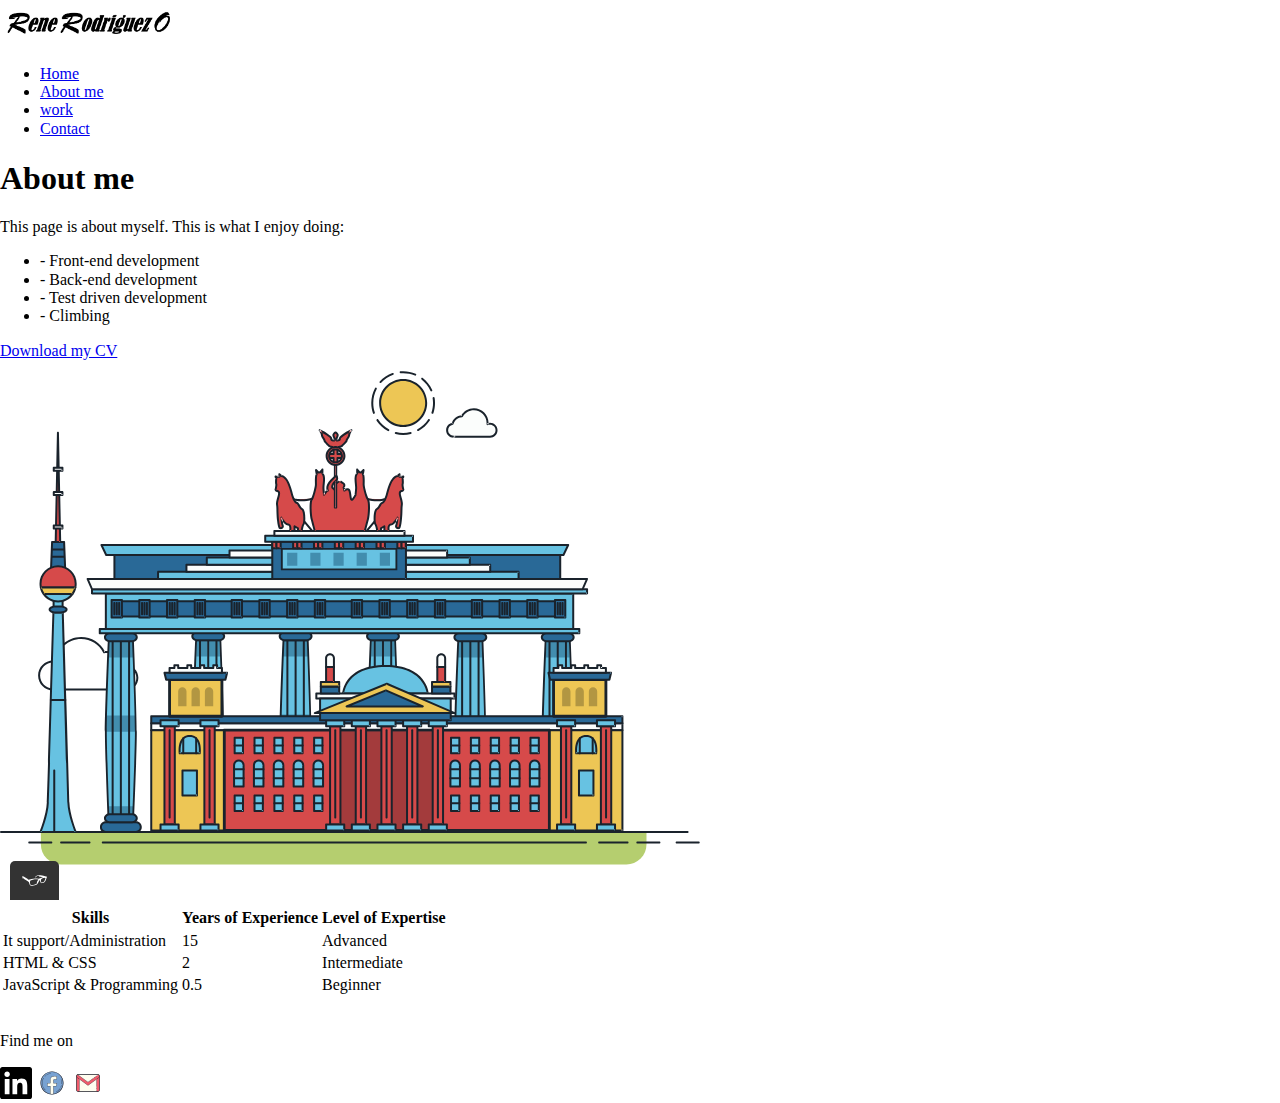
==== commit 6dd0a6a9: "Update about.html" ====
--- a/about.html
+++ b/about.html
@@ -8,7 +8,7 @@
   <link rel="shortcut icon" type="image/png" href="img/favicon-196x196.png" />
   <link href="https://fonts.googleapis.com/css2?family=Amaranth:wght@400;700&display=swap" rel="stylesheet">
   <link rel="stylesheet" type="text/css" href="css/normalize.css">
-  <link rel="stylesheet" type="text/css" href="css/style.css">
+  <link rel="stylesheet" type="text/css" href="css/style.production.css">
 </head>
 <body>
 
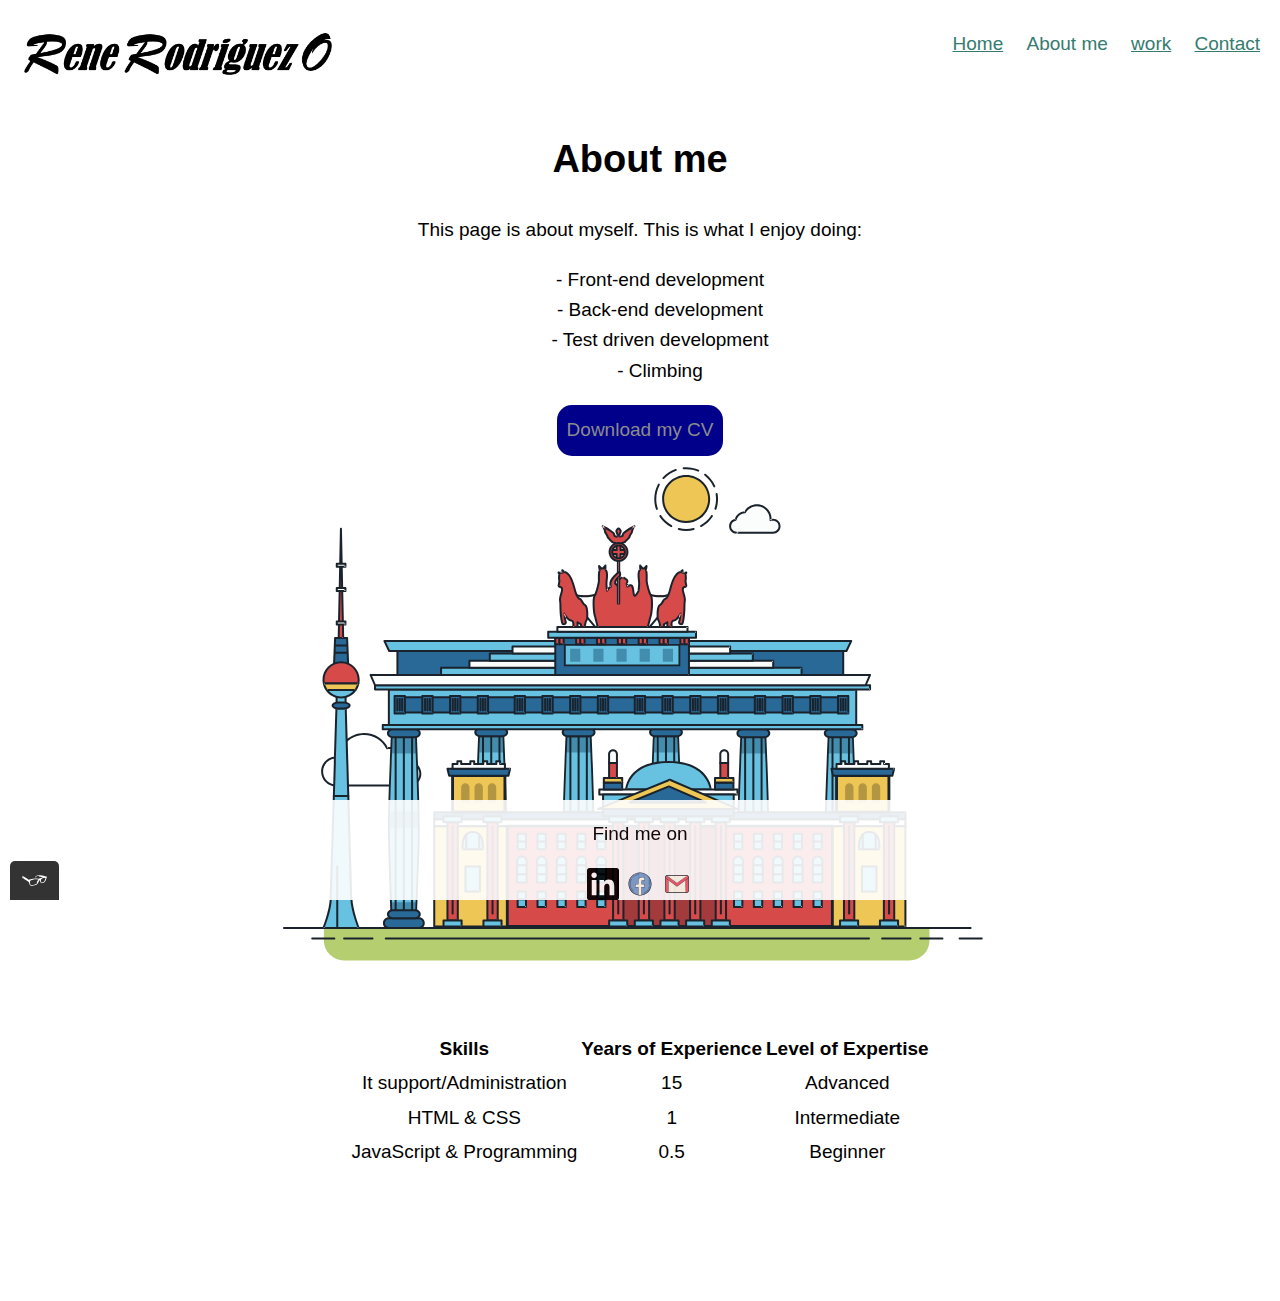
==== commit 16b96ef0: "update info" ====
--- a/about.html
+++ b/about.html
@@ -2,14 +2,15 @@
 <html lang="en">
 
 <head>
-  <meta charset="utf-8">
-  <meta name="viewport" content="width=device-width, initial-scale=1">
-  <title>About Rene Ovalles</title>
-  <link rel="shortcut icon" type="image/png" href="img/favicon-196x196.png" />
-  <link href="https://fonts.googleapis.com/css2?family=Amaranth:wght@400;700&display=swap" rel="stylesheet">
-  <link rel="stylesheet" type="text/css" href="css/normalize.css">
-  <link rel="stylesheet" type="text/css" href="css/style.production.css">
+    <meta charset="utf-8">
+    <meta name="viewport" content="width=device-width, initial-scale=1">
+    <title>About Rene Ovalles</title>
+    <link rel="shortcut icon" type="image/png" href="img/favicon-196x196.png" />
+    <link href="https://fonts.googleapis.com/css2?family=Amaranth:wght@400;700&display=swap" rel="stylesheet">
+    <link rel="stylesheet" type="text/css" href="css/normalize.css">
+    <link rel="stylesheet" type="text/css" href="css/style.production.css">
 </head>
+
 <body>
 
     <header class="page-header">
@@ -20,7 +21,8 @@
                     <a href="index.html" role="menuitem" class="navigation-list__item">Home</a>
                 </li>
                 <li role="presentation">
-                    <a href="about.html" role="menuitem" class="navigation-list__item navigation-list__item--active">About me</a>
+                    <a href="about.html" role="menuitem"
+                        class="navigation-list__item navigation-list__item--active">About me</a>
                 </li>
                 <li role="presentation">
                     <a href="work.html" role="menuitem" class="navigation-list__item">work</a>
@@ -32,1002 +34,1034 @@
         </nav>
     </header>
 
-   <main>
-
-       <div>
-
-        
-                <h1>About me</h1>
-                <p>This page is about myself. This is what I enjoy doing:</p>
-                <ul>
-                  <li>- Front-end development</li>
-                  <li>- Back-end development</li>
-                  <li>- Test driven development</li>
-                  <li>- Climbing</li>
-                </ul>
-
-                <a href="files/cv.pdf" class="button" download>Download my CV</a>
-                <br>
-
-                <svg xmlns="http://www.w3.org/2000/svg" class="berlin-illustration" height="505" viewBox="0 0 715 505" xmlns:xlink="http://www.w3.org/1999/xlink">
-        <defs>
-            <polygon id="a" points=".06 231.917 .06 .929 688.717 .929 688.717 231.917" />
-        </defs>
-        <g fill="none" fill-rule="evenodd">
-          <g transform="translate(0 241)" class="cloud-front">
-          <path fill="#1A232C" d="M87.602,29 L87.602,28 C87.326,28.001 87.103,28.024 86.927,28.033 L86.979,29.031 L87.947,28.78 C85.741,20.282 78.041,14.002 68.852,14 C67.858,14 66.904,14.096 65.98,14.231 L66.125,15.22 L67.019,14.772 C62.626,6.015 53.567,0.001 43.102,0 C29.041,0.002 17.524,10.848 16.443,24.632 L17.44,24.71 L17.606,23.724 C16.803,23.589 15.969,23.5 15.102,23.5 C6.817,23.501 0.102,30.215 0.102,38.5 C0.102,46.785 6.817,53.499 15.102,53.5 L87.602,53.5 C94.644,53.499 100.351,47.792 100.352,40.75 C100.351,33.708 94.644,28.001 87.602,28 L87.602,30 C90.573,30 93.254,31.202 95.203,33.149 C97.15,35.097 98.351,37.778 98.352,40.75 C98.351,43.722 97.15,46.403 95.203,48.351 C93.254,50.298 90.573,51.5 87.602,51.5 L15.102,51.5 C11.509,51.5 8.265,50.046 5.909,47.692 C3.555,45.337 2.102,42.093 2.102,38.5 C2.102,34.907 3.555,31.663 5.909,29.308 C8.265,26.954 11.509,25.5 15.102,25.5 C15.831,25.5 16.553,25.575 17.273,25.697 C17.551,25.743 17.832,25.672 18.055,25.499 C18.277,25.325 18.414,25.07 18.436,24.789 C19.436,12.04 30.094,1.998 43.102,2 C52.786,1.999 61.163,7.564 65.231,15.669 C65.425,16.055 65.842,16.272 66.27,16.21 C67.132,16.084 67.988,16 68.852,16 C77.108,15.998 84.027,21.647 86.011,29.283 C86.13,29.741 86.557,30.054 87.031,30.03 C87.27,30.017 87.457,29.999 87.602,30 L87.602,29"
-              transform="translate(38 36)" />
-            </g>
-            <path fill="#B5CE6F" d="M646.484,484.382 C646.484,489.501 644.531,494.62 640.627,498.525 C636.722,502.43 631.603,504.382 626.484,504.382 L60.873,504.382 C55.754,504.382 50.636,502.43 46.731,498.525 C42.826,494.62 40.873,489.501 40.873,484.382 L40.873,471.917 L646.484,471.917 L646.484,484.382"
-            />
-            <polyline fill="#67C2E2" points="334.824 185.029 101.449 185.029 106.209 195.08 563.438 195.08 568.2 185.029 334.824 185.029" />
-            <path fill="#1A232C" d="M334.824,185.029 L334.824,184.029 L101.449,184.029 C101.104,184.029 100.788,184.203 100.604,184.494 C100.42,184.785 100.398,185.146 100.545,185.457 L105.306,195.508 C105.471,195.856 105.824,196.079 106.209,196.079 L563.438,196.079 C563.824,196.079 564.177,195.856 564.342,195.508 L569.104,185.457 C569.251,185.146 569.229,184.785 569.045,184.494 C568.861,184.203 568.544,184.029 568.2,184.029 L334.824,184.029 L334.824,186.029 L566.62,186.029 L562.806,194.08 L106.842,194.08 L103.029,186.029 L334.824,186.029 L334.824,185.029"
-            />
-            <polygon fill="#296997" points="114.416 218.974 560.222 218.974 560.222 195.08 114.416 195.08" />
-            <path fill="#1A232C" d="M560.222,218.974 L560.222,217.974 L115.416,217.974 L115.416,196.079 L559.222,196.079 L559.222,218.974 L560.222,218.974 L560.222,217.974 L560.222,218.974 L561.222,218.974 L561.222,195.08 C561.222,194.816 561.115,194.559 560.929,194.372 C560.742,194.186 560.485,194.08 560.222,194.08 L114.416,194.08 C114.152,194.08 113.895,194.186 113.708,194.372 C113.522,194.559 113.416,194.816 113.416,195.08 L113.416,218.974 C113.416,219.237 113.522,219.495 113.708,219.681 C113.895,219.867 114.152,219.974 114.416,219.974 L560.222,219.974 C560.485,219.974 560.742,219.867 560.929,219.681 C561.115,219.495 561.222,219.237 561.222,218.974 L560.222,218.974"
-            />
-            <polygon fill="#67C2E2" points="105.85 269.08 573.225 269.08 573.225 233.398 105.85 233.398" />
-            <path fill="#1A232C" d="M573.225,233.398 L573.225,232.398 L105.85,232.398 C105.587,232.398 105.329,232.505 105.143,232.691 C104.957,232.877 104.85,233.134 104.85,233.398 L104.85,269.08 C104.85,269.344 104.957,269.601 105.143,269.788 C105.329,269.974 105.587,270.08 105.85,270.08 L573.225,270.08 C573.488,270.08 573.745,269.974 573.932,269.788 C574.118,269.601 574.225,269.344 574.225,269.08 L574.225,233.398 C574.225,233.134 574.118,232.877 573.932,232.691 C573.745,232.505 573.488,232.398 573.225,232.398 L573.225,233.398 L572.225,233.398 L572.225,268.08 L106.85,268.08 L106.85,234.398 L573.225,234.398 L573.225,233.398 L572.225,233.398 L573.225,233.398"
-            />
-            <polygon fill="#296997" points="116.751 256.508 562.557 256.508 562.557 241.243 116.751 241.243" />
-            <path fill="#1A232C" d="M562.557,256.508 L562.557,255.508 L117.75,255.508 L117.75,242.243 L561.557,242.243 L561.557,256.508 L562.557,256.508 L562.557,255.508 L562.557,256.508 L563.557,256.508 L563.557,241.243 C563.557,240.979 563.45,240.722 563.264,240.535 C563.078,240.349 562.82,240.243 562.557,240.243 L116.75,240.243 C116.487,240.243 116.23,240.349 116.043,240.535 C115.857,240.722 115.751,240.979 115.751,241.243 L115.751,256.508 C115.751,256.771 115.857,257.029 116.043,257.215 C116.23,257.401 116.487,257.508 116.751,257.508 L562.557,257.508 C562.82,257.508 563.077,257.401 563.264,257.215 C563.45,257.029 563.557,256.771 563.557,256.508 L562.557,256.508"
-            />
-            <polygon fill="#67C2E2" points="158.07 218.974 518.563 218.974 518.563 211.858 158.07 211.858" />
-            <path fill="#1A232C" d="M518.563,211.858 L518.563,210.858 L158.07,210.858 C157.807,210.858 157.549,210.964 157.363,211.151 C157.177,211.337 157.07,211.594 157.07,211.858 L157.07,218.974 C157.07,219.237 157.177,219.495 157.363,219.681 C157.549,219.867 157.807,219.974 158.07,219.974 L518.563,219.974 C518.826,219.974 519.083,219.867 519.27,219.681 C519.456,219.495 519.562,219.237 519.562,218.974 L519.562,211.858 C519.562,211.594 519.456,211.337 519.27,211.151 C519.083,210.964 518.826,210.858 518.563,210.858 L518.563,211.858 L517.563,211.858 L517.563,217.974 L159.07,217.974 L159.07,212.858 L518.563,212.858 L518.563,211.858 L517.563,211.858 L518.563,211.858"
-            />
-            <polygon fill="#FBFDFC" points="186.438 211.858 490.194 211.858 490.194 204.741 186.438 204.741" />
-            <path fill="#1A232C" d="M490.194,204.741 L490.194,203.741 L186.438,203.741 C186.175,203.741 185.917,203.848 185.731,204.034 C185.545,204.221 185.438,204.478 185.438,204.741 L185.438,211.858 C185.438,212.121 185.545,212.379 185.731,212.565 C185.917,212.751 186.175,212.858 186.438,212.858 L490.194,212.858 C490.458,212.858 490.715,212.751 490.902,212.565 C491.088,212.379 491.194,212.121 491.194,211.858 L491.194,204.741 C491.194,204.478 491.088,204.221 490.902,204.034 C490.715,203.848 490.458,203.741 490.194,203.741 L490.194,204.741 L489.194,204.741 L489.194,210.858 L187.438,210.858 L187.438,205.741 L490.194,205.741 L490.194,204.741 L489.194,204.741 L490.194,204.741"
-            />
-            <polygon fill="#67C2E2" points="206.805 204.741 469.828 204.741 469.828 197.624 206.805 197.624" />
-            <path fill="#1A232C" d="M469.828,197.624 L469.828,196.624 L206.805,196.624 C206.541,196.624 206.284,196.731 206.098,196.917 C205.911,197.103 205.805,197.361 205.805,197.624 L205.805,204.741 C205.805,205.005 205.911,205.262 206.098,205.449 C206.284,205.635 206.541,205.741 206.805,205.741 L469.828,205.741 C470.091,205.741 470.349,205.635 470.535,205.449 C470.722,205.262 470.828,205.005 470.828,204.741 L470.828,197.624 C470.828,197.361 470.722,197.103 470.535,196.917 C470.349,196.731 470.091,196.624 469.828,196.624 L469.828,197.624 L468.828,197.624 L468.828,203.741 L207.805,203.741 L207.805,198.624 L469.828,198.624 L469.828,197.624 L468.828,197.624 L469.828,197.624"
-            />
-            <polygon fill="#FBFDFC" points="229.521 197.624 447.111 197.624 447.111 190.509 229.521 190.509" />
-            <path fill="#1A232C" d="M447.111,190.509 L447.111,189.509 L229.521,189.509 C229.258,189.509 229,189.616 228.814,189.802 C228.628,189.988 228.521,190.246 228.521,190.509 L228.521,197.624 C228.521,197.888 228.628,198.145 228.814,198.332 C229,198.518 229.258,198.624 229.521,198.624 L447.111,198.624 C447.375,198.624 447.632,198.518 447.818,198.332 C448.005,198.145 448.111,197.888 448.111,197.624 L448.111,190.509 C448.111,190.246 448.005,189.988 447.818,189.802 C447.632,189.616 447.375,189.509 447.111,189.509 L447.111,190.509 L446.111,190.509 L446.111,196.624 L230.521,196.624 L230.521,191.509 L447.111,191.509 L447.111,190.509 L446.111,190.509 L447.111,190.509"
-            />
-            <path fill="#67C2E2" d="M135.607,355.447 C135.163,337.766 134.264,313.326 133.648,297.387 C133.274,287.721 133.004,281.18 133.004,281.18 L108.722,281.18 C108.722,281.18 108.452,287.721 108.079,297.387 C107.462,313.326 106.563,337.766 106.119,355.447 C105.953,362.059 105.85,367.732 105.85,371.653 L105.85,371.654 C105.85,386.117 107.243,424.332 108.089,446.189 C108.457,455.706 108.722,462.126 108.722,462.126 L133.004,462.126 C133.004,462.126 133.269,455.706 133.637,446.189 C134.482,424.332 135.876,386.117 135.876,371.654 L135.876,371.653 C135.876,367.732 135.773,362.059 135.607,355.447"
-            />
-            <path fill="#428DAE" d="M133.648 297.387L108.079 297.387C108.452 287.721 108.722 281.18 108.722 281.18L133.004 281.18C133.004 281.18 133.274 287.721 133.648 297.387M135.876 371.654L105.85 371.654 105.85 371.653C105.85 367.732 105.953 362.059 106.119 355.447L135.607 355.447C135.773 362.059 135.876 367.732 135.876 371.653L135.876 371.654M133.004 462.126L108.722 462.126C108.722 462.126 108.457 455.706 108.089 446.189L133.637 446.189C133.269 455.706 133.004 462.126 133.004 462.126"
-            />
-            <path fill="#1A232C" d="M109.612,461.199 L132.114,461.199 C132.447,453.007 134.949,390.886 134.949,371.653 C134.949,352.42 132.447,290.299 132.114,282.108 L109.612,282.108 C109.279,290.299 106.778,352.42 106.778,371.653 C106.778,390.886 109.279,453.007 109.612,461.199 Z M133.895,463.054 L107.832,463.054 L107.794,462.164 C107.766,461.466 104.922,392.193 104.922,371.653 C104.922,351.114 107.766,281.839 107.794,281.142 L107.832,280.252 L133.895,280.252 L133.931,281.142 C133.96,281.839 136.804,351.114 136.804,371.653 C136.804,392.193 133.96,461.466 133.931,462.164 L133.895,463.054 L133.895,463.054 Z"
-            />
-            <path fill="#1A232C" d="M111.638 281.18L111.638 462.126C111.638 462.679 112.086 463.126 112.638 463.126 113.19 463.126 113.638 462.679 113.638 462.126L113.638 281.18C113.638 280.628 113.19 280.18 112.638 280.18 112.086 280.18 111.638 280.628 111.638 281.18M119.863 281.18L119.863 462.126C119.863 462.679 120.311 463.126 120.863 463.126 121.416 463.126 121.863 462.679 121.863 462.126L121.863 281.18C121.863 280.628 121.416 280.18 120.863 280.18 120.311 280.18 119.863 280.628 119.863 281.18M128.088 281.18L128.088 462.126C128.088 462.679 128.536 463.126 129.088 463.126 129.64 463.126 130.088 462.679 130.088 462.126L130.088 281.18C130.088 280.628 129.64 280.18 129.088 280.18 128.536 280.18 128.088 280.628 128.088 281.18"
-            />
-            <path fill="#296997" d="M136.79,277.265 C136.79,279.418 134.675,281.18 132.09,281.18 L109.636,281.18 C107.051,281.18 104.936,279.418 104.936,277.265 C104.936,275.111 107.051,273.349 109.636,273.349 L132.09,273.349 C134.675,273.349 136.79,275.111 136.79,277.265"
-            />
-            <path fill="#1A232C" d="M136.79,277.265 L135.79,277.265 C135.789,278.005 135.433,278.704 134.769,279.262 C134.109,279.814 133.155,280.181 132.09,280.18 L109.636,280.18 C108.571,280.181 107.617,279.814 106.956,279.262 C106.293,278.704 105.936,278.005 105.936,277.265 C105.936,276.524 106.293,275.825 106.957,275.267 C107.617,274.715 108.571,274.348 109.636,274.349 L132.09,274.349 C133.155,274.348 134.109,274.716 134.769,275.267 C135.433,275.825 135.789,276.524 135.79,277.265 L137.79,277.265 C137.791,275.851 137.09,274.593 136.049,273.731 C135.006,272.863 133.61,272.35 132.09,272.349 L109.636,272.349 C108.116,272.35 106.72,272.863 105.676,273.731 C104.636,274.593 103.935,275.851 103.936,277.265 C103.935,278.678 104.636,279.937 105.677,280.798 C106.72,281.666 108.116,282.179 109.636,282.18 L132.09,282.18 C133.61,282.179 135.006,281.666 136.049,280.798 C137.09,279.937 137.791,278.678 137.79,277.265 L136.79,277.265"
-            />
-            <path fill="#296997" d="M140.775,467.217 C140.775,469.803 138.661,471.917 136.076,471.917 L105.65,471.917 C103.065,471.917 100.951,469.803 100.951,467.217 L100.951,466.825 C100.951,464.241 103.065,462.126 105.65,462.126 L136.076,462.126 C138.661,462.126 140.775,464.241 140.775,466.825 L140.775,467.217"
-            />
-            <path fill="#1A232C" d="M140.775,467.217 L139.775,467.217 C139.775,468.235 139.361,469.155 138.688,469.83 C138.013,470.503 137.093,470.917 136.076,470.917 L105.65,470.917 C104.633,470.917 103.713,470.504 103.038,469.83 C102.365,469.155 101.951,468.235 101.951,467.217 L101.951,466.825 C101.951,465.808 102.365,464.889 103.038,464.214 C103.713,463.54 104.633,463.127 105.65,463.126 L136.076,463.126 C137.093,463.127 138.013,463.54 138.688,464.214 C139.362,464.889 139.775,465.808 139.775,466.825 L139.775,467.217 L141.775,467.217 L141.775,466.825 C141.772,463.684 139.217,461.13 136.076,461.126 L105.65,461.126 C102.509,461.13 99.955,463.684 99.951,466.825 L99.951,467.217 C99.954,470.36 102.509,472.914 105.65,472.917 L136.076,472.917 C139.217,472.914 141.772,470.36 141.775,467.217 L140.775,467.217"
-            />
-            <path fill="#296997" d="M136.79,458.208 C136.79,460.363 134.675,462.126 132.09,462.126 L109.636,462.126 C107.051,462.126 104.936,460.363 104.936,458.208 C104.936,456.057 107.051,454.292 109.636,454.292 L132.09,454.292 C134.675,454.292 136.79,456.057 136.79,458.208"
-            />
-            <path fill="#1A232C" d="M136.79,458.208 L135.79,458.208 C135.789,458.949 135.432,459.649 134.769,460.207 C134.108,460.76 133.154,461.128 132.09,461.126 L109.636,461.126 C108.572,461.128 107.617,460.76 106.957,460.207 C106.293,459.649 105.936,458.949 105.936,458.208 C105.936,457.47 106.293,456.77 106.957,456.212 C107.617,455.659 108.572,455.291 109.636,455.292 L132.09,455.292 C133.154,455.291 134.108,455.659 134.769,456.212 C135.433,456.77 135.789,457.47 135.79,458.208 L137.79,458.208 C137.791,456.796 137.09,455.538 136.05,454.675 C135.006,453.808 133.61,453.294 132.09,453.292 L109.636,453.292 C108.115,453.294 106.719,453.808 105.676,454.675 C104.636,455.538 103.935,456.796 103.936,458.208 C103.935,459.622 104.636,460.881 105.676,461.743 C106.72,462.611 108.116,463.125 109.636,463.126 L132.09,463.126 C133.61,463.125 135.006,462.611 136.05,461.743 C137.09,460.881 137.791,459.622 137.79,458.208 L136.79,458.208"
-            />
-            <path fill="#67C2E2" d="M572.471,355.447 C572.025,337.766 571.126,313.326 570.51,297.387 C570.137,287.721 569.867,281.18 569.867,281.18 L545.585,281.18 C545.585,281.18 545.315,287.721 544.942,297.387 C544.326,313.326 543.427,337.766 542.981,355.447 C542.815,362.059 542.713,367.732 542.713,371.653 L542.713,371.654 C542.713,386.117 544.107,424.332 544.952,446.189 C545.32,455.706 545.585,462.126 545.585,462.126 L569.867,462.126 C569.867,462.126 570.132,455.706 570.499,446.189 C571.346,424.332 572.739,386.117 572.739,371.654 L572.739,371.653 C572.739,367.732 572.637,362.059 572.471,355.447"
-            />
-            <path fill="#428DAE" d="M569.582 297.387L566.951 297.387 566.951 282.108 568.977 282.108C569.063 284.206 569.29 289.841 569.582 297.387M564.951 297.387L545.871 297.387C546.162 289.841 546.39 284.206 546.476 282.108L564.951 282.108 564.951 297.387M571.8 369.187L566.951 369.187 566.951 356.265 571.562 356.265C571.685 361.272 571.771 365.701 571.8 369.187M564.951 369.187L543.653 369.187C543.684 365.512 543.777 360.79 543.912 355.447L553.551 355.447 553.551 356.265 564.951 356.265 564.951 369.187"
-            />
-            <path fill="#1A232C" d="M546.476,461.199 L568.977,461.199 C569.31,453.007 571.812,390.886 571.812,371.653 C571.812,352.42 569.31,290.299 568.977,282.108 L546.476,282.108 C546.142,290.299 543.642,352.42 543.642,371.653 C543.642,390.886 546.142,453.007 546.476,461.199 M570.758,463.054 L544.694,463.054 L544.658,462.164 C544.629,461.466 541.785,392.193 541.785,371.653 C541.785,351.114 544.629,281.839 544.658,281.142 L544.694,280.252 L570.758,280.252 L570.795,281.142 C570.823,281.839 573.667,351.114 573.667,371.653 C573.667,392.193 570.823,461.466 570.795,462.164 L570.758,463.054"
-            />
-            <path fill="#1A232C" d="M548.501 281.18L548.501 462.126C548.501 462.679 548.949 463.126 549.501 463.126 550.053 463.126 550.501 462.679 550.501 462.126L550.501 281.18C550.501 280.628 550.053 280.18 549.501 280.18 548.949 280.18 548.501 280.628 548.501 281.18M556.727 281.18L556.727 462.126C556.727 462.679 557.174 463.126 557.727 463.126 558.279 463.126 558.727 462.679 558.727 462.126L558.727 281.18C558.727 280.628 558.279 280.18 557.727 280.18 557.174 280.18 556.727 280.628 556.727 281.18M564.951 281.18L564.951 462.126C564.951 462.679 565.399 463.126 565.951 463.126 566.503 463.126 566.951 462.679 566.951 462.126L566.951 281.18C566.951 280.628 566.503 280.18 565.951 280.18 565.399 280.18 564.951 280.628 564.951 281.18"
-            />
-            <path fill="#296997" d="M573.653,277.265 C573.653,279.418 571.537,281.18 568.953,281.18 L546.499,281.18 C543.915,281.18 541.799,279.418 541.799,277.265 C541.799,275.111 543.915,273.349 546.499,273.349 L568.953,273.349 C571.537,273.349 573.653,275.111 573.653,277.265"
-            />
-            <path fill="#1A232C" d="M573.653,277.265 L572.653,277.265 C572.653,278.005 572.296,278.704 571.632,279.262 C570.972,279.814 570.017,280.181 568.953,280.18 L546.499,280.18 C545.435,280.181 544.48,279.814 543.82,279.262 C543.156,278.704 542.8,278.005 542.799,277.265 C542.8,276.525 543.156,275.825 543.82,275.267 C544.481,274.715 545.435,274.348 546.499,274.349 L568.953,274.349 C570.017,274.348 570.972,274.715 571.632,275.267 C572.296,275.825 572.653,276.525 572.653,277.265 L574.653,277.265 C574.654,275.851 573.953,274.593 572.912,273.731 C571.869,272.863 570.473,272.35 568.953,272.349 L546.499,272.349 C544.979,272.35 543.583,272.863 542.54,273.731 C541.499,274.593 540.798,275.851 540.799,277.265 C540.798,278.679 541.499,279.937 542.54,280.798 C543.583,281.666 544.979,282.179 546.499,282.18 L568.953,282.18 C570.473,282.179 571.869,281.666 572.912,280.798 C573.953,279.937 574.654,278.679 574.653,277.265 L573.653,277.265"
-            />
-            <path fill="#296997" d="M577.639,467.217 C577.639,469.803 575.524,471.917 572.938,471.917 L542.514,471.917 C539.929,471.917 537.813,469.803 537.813,467.217 L537.813,466.825 C537.813,464.241 539.929,462.126 542.514,462.126 L572.938,462.126 C575.524,462.126 577.639,464.241 577.639,466.825 L577.639,467.217"
-            />
-            <path fill="#1A232C" d="M577.639,467.217 L576.639,467.217 C576.638,468.235 576.225,469.155 575.551,469.83 C574.876,470.503 573.956,470.917 572.938,470.917 L542.514,470.917 C541.497,470.917 540.576,470.503 539.901,469.83 C539.227,469.155 538.814,468.234 538.813,467.217 L538.813,466.825 C538.814,465.808 539.227,464.889 539.901,464.214 C540.576,463.54 541.497,463.127 542.514,463.126 L572.938,463.126 C573.956,463.127 574.876,463.54 575.551,464.214 C576.225,464.888 576.638,465.808 576.639,466.825 L576.639,467.217 L578.639,467.217 L578.639,466.825 C578.635,463.684 576.081,461.13 572.938,461.126 L542.514,461.126 C539.372,461.13 536.817,463.684 536.813,466.825 L536.813,467.217 C536.817,470.36 539.372,472.914 542.514,472.917 L572.938,472.917 C576.081,472.914 578.635,470.359 578.639,467.217 L577.639,467.217"
-            />
-            <path fill="#296997" d="M573.653,458.208 C573.653,460.363 571.537,462.126 568.953,462.126 L546.499,462.126 C543.915,462.126 541.799,460.363 541.799,458.208 C541.799,456.057 543.915,454.292 546.499,454.292 L568.953,454.292 C571.537,454.292 573.653,456.057 573.653,458.208"
-            />
-            <path fill="#1A232C" d="M573.653,458.208 L572.653,458.208 C572.653,458.949 572.296,459.649 571.632,460.207 C570.971,460.76 570.017,461.128 568.953,461.126 L546.499,461.126 C545.435,461.128 544.481,460.76 543.82,460.207 C543.157,459.649 542.799,458.949 542.799,458.208 C542.799,457.47 543.156,456.77 543.82,456.212 C544.481,455.659 545.435,455.291 546.499,455.292 L568.953,455.292 C570.017,455.291 570.971,455.659 571.632,456.212 C572.296,456.77 572.653,457.47 572.653,458.208 L574.653,458.208 C574.654,456.796 573.953,455.538 572.912,454.675 C571.869,453.808 570.473,453.294 568.953,453.292 L546.499,453.292 C544.979,453.294 543.583,453.808 542.54,454.675 C541.499,455.538 540.798,456.796 540.799,458.208 C540.798,459.622 541.499,460.881 542.54,461.743 C543.583,462.611 544.979,463.125 546.499,463.126 L568.953,463.126 C570.473,463.125 571.869,462.611 572.912,461.743 C573.953,460.881 574.654,459.622 574.653,458.208 L573.653,458.208"
-            />
-            <path fill="#67C2E2" d="M485.098,355.447 C484.654,337.766 483.753,313.326 483.137,297.387 C482.764,287.721 482.494,281.18 482.494,281.18 L458.213,281.18 C458.213,281.18 457.942,287.721 457.569,297.387 C456.953,313.326 456.055,337.766 455.608,355.447 C455.443,362.059 455.34,367.732 455.34,371.653 L455.34,371.654 C455.34,386.117 456.733,424.332 457.58,446.189 C457.948,455.706 458.213,462.126 458.213,462.126 L482.494,462.126 C482.494,462.126 482.759,455.706 483.126,446.189 C483.973,424.332 485.366,386.117 485.366,371.654 L485.366,371.653 C485.366,367.732 485.265,362.059 485.098,355.447"
-            />
-            <path fill="#428DAE" d="M483.137 297.387L457.569 297.387C457.942 287.721 458.213 281.18 458.213 281.18L482.494 281.18C482.494 281.18 482.764 287.721 483.137 297.387M485.355 369.187L455.351 369.187C455.382 365.502 455.475 360.78 455.608 355.447L485.098 355.447C485.232 360.78 485.325 365.502 485.355 369.187"
-            />
-            <path fill="#1A232C" d="M459.103,461.199 L481.605,461.199 C481.938,453.007 484.439,390.886 484.439,371.653 C484.439,352.42 481.938,290.299 481.605,282.108 L459.103,282.108 C458.769,290.299 456.268,352.42 456.268,371.653 C456.268,390.886 458.769,453.007 459.103,461.199 Z M483.386,463.054 L457.321,463.054 L457.285,462.164 C457.256,461.466 454.412,392.193 454.412,371.653 C454.412,351.114 457.256,281.839 457.285,281.142 L457.321,280.252 L483.386,280.252 L483.422,281.142 C483.45,281.839 486.294,351.114 486.294,371.653 C486.294,392.193 483.45,461.466 483.422,462.164 L483.386,463.054 L483.386,463.054 Z"
-            />
-            <path fill="#1A232C" d="M461.128 281.18L461.128 462.126C461.128 462.679 461.576 463.126 462.128 463.126 462.68 463.126 463.128 462.679 463.128 462.126L463.128 281.18C463.128 280.628 462.68 280.18 462.128 280.18 461.576 280.18 461.128 280.628 461.128 281.18M469.354 281.18L469.354 462.126C469.354 462.679 469.801 463.126 470.354 463.126 470.906 463.126 471.354 462.679 471.354 462.126L471.354 281.18C471.354 280.628 470.906 280.18 470.354 280.18 469.801 280.18 469.354 280.628 469.354 281.18M477.578 281.18L477.578 462.126C477.578 462.679 478.026 463.126 478.578 463.126 479.13 463.126 479.578 462.679 479.578 462.126L479.578 281.18C479.578 280.628 479.13 280.18 478.578 280.18 478.026 280.18 477.578 280.628 477.578 281.18"
-            />
-            <path fill="#296997" d="M486.281,277.265 C486.281,279.418 484.164,281.18 481.58,281.18 L459.126,281.18 C456.542,281.18 454.426,279.418 454.426,277.265 C454.426,275.111 456.542,273.349 459.126,273.349 L481.58,273.349 C484.164,273.349 486.281,275.111 486.281,277.265"
-            />
-            <path fill="#1A232C" d="M486.281,277.265 L485.281,277.265 C485.281,278.005 484.924,278.704 484.26,279.262 C483.599,279.814 482.644,280.181 481.58,280.18 L459.126,280.18 C458.062,280.181 457.107,279.814 456.447,279.262 C455.783,278.704 455.427,278.005 455.426,277.265 C455.427,276.525 455.783,275.825 456.447,275.267 C457.108,274.715 458.062,274.348 459.126,274.349 L481.58,274.349 C482.644,274.348 483.599,274.716 484.26,275.268 C484.924,275.825 485.281,276.525 485.281,277.265 L487.281,277.265 C487.282,275.851 486.58,274.593 485.54,273.731 C484.496,272.863 483.1,272.35 481.58,272.349 L459.126,272.349 C457.606,272.35 456.21,272.863 455.167,273.731 C454.126,274.593 453.425,275.851 453.426,277.265 C453.425,278.679 454.126,279.937 455.167,280.798 C456.21,281.666 457.606,282.179 459.126,282.18 L481.58,282.18 C483.1,282.179 484.496,281.666 485.54,280.799 C486.58,279.937 487.282,278.679 487.281,277.265 L486.281,277.265"
-            />
-            <path fill="#296997" d="M490.266,467.217 C490.266,469.803 488.151,471.917 485.565,471.917 L455.141,471.917 C452.556,471.917 450.44,469.803 450.44,467.217 L450.44,466.825 C450.44,464.241 452.556,462.126 455.141,462.126 L485.565,462.126 C488.151,462.126 490.266,464.241 490.266,466.825 L490.266,467.217"
-            />
-            <path fill="#1A232C" d="M490.266,467.217 L489.266,467.217 C489.265,468.235 488.852,469.155 488.178,469.83 C487.503,470.503 486.583,470.917 485.565,470.917 L455.141,470.917 C454.124,470.917 453.203,470.503 452.528,469.83 C451.854,469.155 451.441,468.234 451.44,467.217 L451.44,466.825 C451.441,465.808 451.854,464.889 452.528,464.214 C453.203,463.54 454.124,463.127 455.141,463.126 L485.565,463.126 C486.583,463.127 487.503,463.54 488.178,464.214 C488.852,464.888 489.265,465.808 489.266,466.825 L489.266,467.217 L491.266,467.217 L491.266,466.825 C491.262,463.684 488.708,461.13 485.565,461.126 L455.141,461.126 C451.999,461.13 449.444,463.684 449.44,466.825 L449.44,467.217 C449.444,470.36 451.999,472.914 455.141,472.917 L485.565,472.917 C488.708,472.914 491.262,470.359 491.266,467.217 L490.266,467.217"
-            />
-            <path fill="#296997" d="M486.281,458.208 C486.281,460.363 484.164,462.126 481.58,462.126 L459.126,462.126 C456.542,462.126 454.426,460.363 454.426,458.208 C454.426,456.057 456.542,454.292 459.126,454.292 L481.58,454.292 C484.164,454.292 486.281,456.057 486.281,458.208"
-            />
-            <path fill="#1A232C" d="M486.281,458.208 L485.281,458.208 C485.281,458.949 484.923,459.649 484.26,460.207 C483.599,460.76 482.644,461.128 481.58,461.126 L459.126,461.126 C458.062,461.128 457.108,460.76 456.447,460.207 C455.784,459.649 455.427,458.949 455.426,458.208 C455.426,457.47 455.783,456.77 456.447,456.212 C457.108,455.659 458.062,455.291 459.126,455.292 L481.58,455.292 C482.644,455.291 483.598,455.659 484.26,456.212 C484.924,456.77 485.281,457.47 485.281,458.208 L487.281,458.208 C487.282,456.795 486.58,455.538 485.54,454.675 C484.496,453.808 483.1,453.294 481.58,453.292 L459.126,453.292 C457.606,453.294 456.21,453.808 455.167,454.675 C454.126,455.538 453.425,456.796 453.426,458.208 C453.425,459.622 454.126,460.881 455.167,461.743 C456.21,462.611 457.606,463.125 459.126,463.126 L481.58,463.126 C483.1,463.125 484.496,462.611 485.54,461.743 C486.581,460.881 487.282,459.622 487.281,458.208 L486.281,458.208"
-            />
-            <path fill="#67C2E2" d="M397.726,354.466 C397.28,336.787 396.381,312.346 395.765,296.407 C395.392,286.742 395.122,280.2 395.122,280.2 L370.84,280.2 C370.84,280.2 370.57,286.742 370.197,296.407 C369.581,312.346 368.682,336.787 368.236,354.466 C368.07,361.078 367.968,366.751 367.968,370.672 L367.968,370.673 C367.968,385.136 369.361,423.352 370.207,445.208 C370.575,454.726 370.84,461.146 370.84,461.146 L395.122,461.146 C395.122,461.146 395.386,454.726 395.754,445.208 C396.601,423.352 397.994,385.136 397.994,370.673 L397.994,370.672 C397.994,366.751 397.892,361.078 397.726,354.466"
-            />
-            <path fill="#428DAE" d="M394.837 296.407L392.206 296.407 392.206 281.127 394.233 281.127C394.318 283.225 394.545 288.861 394.837 296.407L394.837 296.407zM383.981 296.407L390.206 296.407 390.206 281.127 383.981 281.127 383.981 296.407zM375.756 296.407L381.98 296.407 381.98 281.127 375.756 281.127 375.756 296.407zM373.756 296.407L371.126 296.407C371.417 288.861 371.645 283.225 371.73 281.127L373.756 281.127 373.756 296.407 373.756 296.407zM397.062 369.187L392.206 369.187 392.206 354.466 396.796 354.466C396.943 360.298 397.041 365.389 397.062 369.187L397.062 369.187zM383.981 369.187L390.206 369.187 390.206 354.466 383.981 354.466 383.981 369.187zM375.756 369.187L381.98 369.187 381.98 354.466 375.756 354.466 375.756 369.187zM373.756 369.187L368.9 369.187C368.921 365.389 369.019 360.298 369.166 354.466L373.756 354.466 373.756 369.187 373.756 369.187z"
-            />
-            <path fill="#1A232C" d="M371.73,460.218 L394.233,460.218 C394.565,452.027 397.066,389.906 397.066,370.672 C397.066,351.44 394.565,289.319 394.233,281.127 L371.73,281.127 C371.397,289.319 368.895,351.44 368.895,370.672 C368.895,389.906 371.397,452.027 371.73,460.218 M396.013,462.074 L369.949,462.074 L369.912,461.184 C369.884,460.486 367.04,391.212 367.04,370.672 C367.04,350.133 369.884,280.859 369.912,280.162 L369.949,279.272 L396.013,279.272 L396.05,280.162 C396.078,280.859 398.922,350.133 398.922,370.672 C398.922,391.212 396.078,460.486 396.05,461.184 L396.013,462.074"
-            />
-            <path fill="#1A232C" d="M373.756 280.2L373.756 461.146C373.756 461.698 374.203 462.146 374.756 462.146 375.308 462.146 375.756 461.698 375.756 461.146L375.756 280.2C375.756 279.647 375.308 279.2 374.756 279.2 374.203 279.2 373.756 279.647 373.756 280.2M381.98 280.2L381.98 461.146C381.98 461.698 382.428 462.146 382.98 462.146 383.533 462.146 383.981 461.698 383.981 461.146L383.981 280.2C383.981 279.647 383.533 279.2 382.98 279.2 382.428 279.2 381.98 279.647 381.98 280.2M390.206 280.2L390.206 461.146C390.206 461.698 390.654 462.146 391.206 462.146 391.758 462.146 392.206 461.698 392.206 461.146L392.206 280.2C392.206 279.647 391.758 279.2 391.206 279.2 390.654 279.2 390.206 279.647 390.206 280.2"
-            />
-            <path fill="#296997" d="M398.908,276.285 C398.908,278.439 396.792,280.2 394.208,280.2 L371.754,280.2 C369.17,280.2 367.053,278.439 367.053,276.285 C367.053,274.13 369.17,272.369 371.754,272.369 L394.208,272.369 C396.792,272.369 398.908,274.13 398.908,276.285"
-            />
-            <path fill="#1A232C" d="M398.908,276.285 L397.908,276.285 C397.907,277.025 397.551,277.724 396.887,278.281 C396.227,278.833 395.272,279.201 394.208,279.2 L371.754,279.2 C370.69,279.201 369.735,278.833 369.074,278.281 C368.41,277.724 368.053,277.025 368.053,276.285 C368.053,275.544 368.41,274.845 369.074,274.287 C369.735,273.735 370.69,273.367 371.754,273.369 L394.208,273.369 C395.272,273.367 396.227,273.735 396.887,274.287 C397.551,274.844 397.907,275.544 397.908,276.285 L399.908,276.285 C399.909,274.871 399.208,273.612 398.167,272.75 C397.124,271.883 395.728,271.37 394.208,271.369 L371.754,271.369 C370.234,271.37 368.838,271.883 367.794,272.75 C366.754,273.612 366.052,274.871 366.053,276.285 C366.052,277.699 366.754,278.957 367.795,279.818 C368.838,280.686 370.234,281.198 371.754,281.2 L394.208,281.2 C395.728,281.198 397.123,280.686 398.167,279.818 C399.208,278.957 399.909,277.698 399.908,276.285 L398.908,276.285"
-            />
-            <path fill="#296997" d="M402.894,466.237 C402.894,468.823 400.779,470.937 398.193,470.937 L367.768,470.937 C365.183,470.937 363.068,468.823 363.068,466.237 L363.068,465.844 C363.068,463.26 365.183,461.146 367.768,461.146 L398.193,461.146 C400.779,461.146 402.894,463.26 402.894,465.844 L402.894,466.237"
-            />
-            <path fill="#1A232C" d="M402.894,466.237 L401.894,466.237 C401.893,467.254 401.48,468.174 400.806,468.849 C400.131,469.523 399.211,469.937 398.193,469.937 L367.768,469.937 C366.751,469.937 365.831,469.523 365.156,468.849 C364.482,468.174 364.069,467.254 364.068,466.237 L364.068,465.844 C364.069,464.828 364.482,463.908 365.156,463.233 C365.831,462.56 366.751,462.146 367.768,462.146 L398.193,462.146 C399.211,462.146 400.131,462.56 400.806,463.233 C401.48,463.908 401.893,464.828 401.894,465.844 L401.894,466.237 L403.894,466.237 L403.894,465.844 C403.89,462.703 401.336,460.15 398.193,460.146 L367.768,460.146 C364.626,460.15 362.072,462.703 362.068,465.844 L362.068,466.237 C362.072,469.379 364.626,471.933 367.768,471.937 L398.193,471.937 C401.336,471.933 403.89,469.379 403.894,466.237 L402.894,466.237"
-            />
-            <path fill="#296997" d="M398.908,457.228 C398.908,459.382 396.792,461.146 394.208,461.146 L371.754,461.146 C369.17,461.146 367.053,459.382 367.053,457.228 C367.053,455.077 369.17,453.312 371.754,453.312 L394.208,453.312 C396.792,453.312 398.908,455.077 398.908,457.228"
-            />
-            <path fill="#1A232C" d="M398.908,457.228 L397.908,457.228 C397.908,457.968 397.55,458.669 396.887,459.226 C396.226,459.779 395.272,460.147 394.208,460.146 L371.754,460.146 C370.69,460.147 369.736,459.779 369.074,459.226 C368.411,458.668 368.053,457.968 368.053,457.228 C368.053,456.489 368.41,455.789 369.074,455.231 C369.736,454.679 370.69,454.311 371.754,454.312 L394.208,454.312 C395.272,454.311 396.226,454.679 396.887,455.231 C397.551,455.789 397.908,456.489 397.908,457.228 L399.908,457.228 C399.909,455.815 399.208,454.557 398.167,453.695 C397.124,452.827 395.728,452.313 394.208,452.312 L371.754,452.312 C370.234,452.313 368.838,452.827 367.794,453.695 C366.754,454.557 366.052,455.815 366.053,457.228 C366.052,458.642 366.753,459.901 367.794,460.763 C368.838,461.631 370.234,462.145 371.754,462.146 L394.208,462.146 C395.728,462.145 397.124,461.631 398.167,460.763 C399.208,459.9 399.909,458.642 399.908,457.228 L398.908,457.228"
-            />
-            <path fill="#67C2E2" d="M310.353,354.466 C309.908,336.787 309.009,312.346 308.393,296.407 C308.019,286.742 307.75,280.2 307.75,280.2 L283.467,280.2 C283.467,280.2 283.198,286.742 282.824,296.407 C282.208,312.346 281.309,336.787 280.864,354.466 C280.698,361.078 280.596,366.751 280.596,370.672 L280.596,370.673 C280.596,385.136 281.989,423.352 282.834,445.208 C283.202,454.726 283.467,461.146 283.467,461.146 L307.75,461.146 C307.75,461.146 308.014,454.726 308.382,445.208 C309.228,423.352 310.622,385.136 310.622,370.673 L310.622,370.672 C310.622,366.751 310.518,361.078 310.353,354.466"
-            />
-            <path fill="#428DAE" d="M308.393 296.407L282.824 296.407C283.198 286.742 283.467 280.2 283.467 280.2L307.75 280.2C307.75 280.2 308.019 286.742 308.393 296.407M310.617 369.187L280.6 369.187C280.621 365.377 280.718 360.285 280.864 354.466L310.353 354.466C310.498 360.285 310.596 365.377 310.617 369.187"
-            />
-            <path fill="#1A232C" d="M284.357,460.218 L306.86,460.218 C307.193,452.027 309.694,389.906 309.694,370.672 C309.694,351.44 307.193,289.319 306.86,281.127 L284.357,281.127 C284.024,289.319 281.523,351.44 281.523,370.672 C281.523,389.906 284.024,452.027 284.357,460.218 Z M308.639,462.074 L282.576,462.074 L282.54,461.184 C282.511,460.486 279.668,391.212 279.668,370.672 C279.668,350.133 282.511,280.859 282.54,280.162 L282.576,279.272 L308.639,279.272 L308.677,280.162 C308.706,280.859 311.549,350.133 311.549,370.672 C311.549,391.212 308.706,460.486 308.677,461.184 L308.639,462.074 L308.639,462.074 Z"
-            />
-            <path fill="#1A232C" d="M286.383 280.2L286.383 461.146C286.383 461.698 286.831 462.146 287.383 462.146 287.936 462.146 288.383 461.698 288.383 461.146L288.383 280.2C288.383 279.647 287.936 279.2 287.383 279.2 286.831 279.2 286.383 279.647 286.383 280.2M294.608 280.2L294.608 461.146C294.608 461.698 295.056 462.146 295.608 462.146 296.161 462.146 296.608 461.698 296.608 461.146L296.608 280.2C296.608 279.647 296.161 279.2 295.608 279.2 295.056 279.2 294.608 279.647 294.608 280.2M302.834 280.2L302.834 461.146C302.834 461.698 303.281 462.146 303.834 462.146 304.386 462.146 304.834 461.698 304.834 461.146L304.834 280.2C304.834 279.647 304.386 279.2 303.834 279.2 303.281 279.2 302.834 279.647 302.834 280.2"
-            />
-            <path fill="#296997" d="M311.535,276.285 C311.535,278.439 309.42,280.2 306.836,280.2 L284.381,280.2 C281.797,280.2 279.681,278.439 279.681,276.285 C279.681,274.13 281.797,272.369 284.381,272.369 L306.836,272.369 C309.42,272.369 311.535,274.13 311.535,276.285"
-            />
-            <path fill="#1A232C" d="M311.535,276.285 L310.535,276.285 C310.534,277.025 310.177,277.724 309.514,278.282 C308.854,278.833 307.901,279.201 306.836,279.2 L284.381,279.2 C283.316,279.201 282.362,278.833 281.702,278.281 C281.038,277.724 280.681,277.025 280.681,276.285 C280.681,275.544 281.038,274.844 281.702,274.287 C282.362,273.735 283.317,273.367 284.381,273.369 L306.836,273.369 C307.9,273.367 308.854,273.735 309.514,274.287 C310.177,274.844 310.534,275.544 310.535,276.285 L312.535,276.285 C312.535,274.871 311.835,273.613 310.795,272.75 C309.751,271.883 308.356,271.37 306.836,271.369 L284.381,271.369 C282.861,271.37 281.465,271.883 280.422,272.75 C279.381,273.612 278.68,274.871 278.681,276.285 C278.68,277.698 279.381,278.957 280.422,279.818 C281.465,280.686 282.861,281.198 284.381,281.2 L306.836,281.2 C308.356,281.198 309.751,280.685 310.794,279.818 C311.835,278.956 312.535,277.698 312.535,276.285 L311.535,276.285"
-            />
-            <path fill="#296997" d="M315.522,466.237 C315.522,468.823 313.407,470.937 310.821,470.937 L280.396,470.937 C277.811,470.937 275.696,468.823 275.696,466.237 L275.696,465.844 C275.696,463.26 277.811,461.146 280.396,461.146 L310.821,461.146 C313.407,461.146 315.522,463.26 315.522,465.844 L315.522,466.237"
-            />
-            <path fill="#1A232C" d="M315.522,466.237 L314.522,466.237 C314.521,467.254 314.108,468.174 313.434,468.849 C312.759,469.523 311.838,469.937 310.821,469.937 L280.396,469.937 C279.379,469.937 278.458,469.523 277.783,468.849 C277.11,468.174 276.696,467.254 276.696,466.237 L276.696,465.844 C276.696,464.828 277.11,463.908 277.783,463.233 C278.458,462.56 279.379,462.146 280.396,462.146 L310.821,462.146 C311.838,462.146 312.759,462.56 313.434,463.233 C314.108,463.908 314.521,464.828 314.522,465.844 L314.522,466.237 L316.521,466.237 L316.521,465.844 C316.518,462.703 313.963,460.15 310.821,460.146 L280.396,460.146 C277.254,460.15 274.7,462.703 274.696,465.844 L274.696,466.237 C274.699,469.379 277.254,471.933 280.396,471.937 L310.821,471.937 C313.963,471.933 316.518,469.379 316.521,466.237 L315.522,466.237"
-            />
-            <path fill="#296997" d="M311.535,457.228 C311.535,459.382 309.42,461.146 306.836,461.146 L284.381,461.146 C281.797,461.146 279.681,459.382 279.681,457.228 C279.681,455.077 281.797,453.312 284.381,453.312 L306.836,453.312 C309.42,453.312 311.535,455.077 311.535,457.228"
-            />
-            <path fill="#1A232C" d="M311.535,457.228 L310.535,457.228 C310.534,457.969 310.177,458.669 309.514,459.227 C308.854,459.779 307.9,460.147 306.836,460.146 L284.381,460.146 C283.317,460.147 282.363,459.779 281.702,459.227 C281.038,458.669 280.681,457.968 280.681,457.228 C280.681,456.489 281.038,455.789 281.702,455.231 C282.363,454.679 283.317,454.311 284.381,454.312 L306.836,454.312 C307.9,454.311 308.854,454.679 309.514,455.231 C310.177,455.789 310.534,456.489 310.535,457.228 L312.535,457.228 C312.535,455.815 311.835,454.558 310.795,453.695 C309.752,452.827 308.356,452.313 306.836,452.312 L284.381,452.312 C282.861,452.313 281.465,452.827 280.422,453.695 C279.381,454.557 278.68,455.815 278.681,457.228 C278.68,458.642 279.381,459.9 280.422,460.763 C281.465,461.631 282.861,462.145 284.381,462.146 L306.836,462.146 C308.356,462.145 309.752,461.631 310.795,460.763 C311.835,459.9 312.535,458.641 312.535,457.228 L311.535,457.228"
-            />
-            <path fill="#67C2E2" d="M222.981,354.466 C222.535,336.787 221.636,312.346 221.02,296.407 C220.647,286.742 220.377,280.2 220.377,280.2 L196.094,280.2 C196.094,280.2 195.825,286.742 195.452,296.407 C194.835,312.346 193.936,336.787 193.491,354.466 C193.325,361.078 193.223,366.751 193.223,370.672 L193.223,370.673 C193.223,385.136 194.616,423.352 195.462,445.208 C195.83,454.726 196.094,461.146 196.094,461.146 L220.377,461.146 C220.377,461.146 220.642,454.726 221.009,445.208 C221.855,423.352 223.249,385.136 223.249,370.673 L223.249,370.672 C223.249,366.751 223.146,361.078 222.981,354.466"
-            />
-            <path fill="#428DAE" d="M220.091 296.407L209.236 296.407 209.236 281.127 219.487 281.127C219.573 283.225 219.8 288.861 220.091 296.407L220.091 296.407zM201.011 296.407L207.236 296.407 207.236 281.127 201.011 281.127 201.011 296.407zM199.011 296.407L196.381 296.407C196.672 288.861 196.899 283.225 196.985 281.127L199.011 281.127 199.011 296.407 199.011 296.407zM222.317 369.187L209.236 369.187 209.236 356.265 221.923 356.265 221.923 354.466 222.051 354.466C222.198 360.298 222.296 365.389 222.317 369.187L222.317 369.187zM201.011 369.187L207.236 369.187 207.236 356.265 201.011 356.265 201.011 369.187zM199.011 369.187L194.155 369.187C194.174 365.784 194.255 361.345 194.377 356.265L199.011 356.265 199.011 369.187 199.011 369.187z"
-            />
-            <path fill="#1A232C" d="M196.985,460.218 L219.487,460.218 C219.82,452.027 222.321,389.906 222.321,370.672 C222.321,351.44 219.82,289.319 219.487,281.127 L196.985,281.127 C196.651,289.319 194.151,351.44 194.151,370.672 C194.151,389.906 196.651,452.027 196.985,460.218 M221.267,462.074 L195.204,462.074 L195.167,461.184 C195.138,460.486 192.295,391.212 192.295,370.672 C192.295,350.133 195.138,280.859 195.167,280.162 L195.204,279.272 L221.267,279.272 L221.305,280.162 C221.334,280.859 224.177,350.133 224.177,370.672 C224.177,391.212 221.334,460.486 221.305,461.184 L221.267,462.074"
-            />
-            <path fill="#1A232C" d="M199.011 280.2L199.011 461.146C199.011 461.698 199.458 462.146 200.011 462.146 200.563 462.146 201.011 461.698 201.011 461.146L201.011 280.2C201.011 279.647 200.563 279.2 200.011 279.2 199.458 279.2 199.011 279.647 199.011 280.2M207.236 280.2L207.236 461.146C207.236 461.698 207.684 462.146 208.236 462.146 208.788 462.146 209.236 461.698 209.236 461.146L209.236 280.2C209.236 279.647 208.788 279.2 208.236 279.2 207.684 279.2 207.236 279.647 207.236 280.2M215.461 280.2L215.461 461.146C215.461 461.698 215.909 462.146 216.461 462.146 217.013 462.146 217.461 461.698 217.461 461.146L217.461 280.2C217.461 279.647 217.013 279.2 216.461 279.2 215.909 279.2 215.461 279.647 215.461 280.2"
-            />
-            <path fill="#296997" d="M224.162,276.285 C224.162,278.439 222.047,280.2 219.463,280.2 L197.008,280.2 C194.424,280.2 192.308,278.439 192.308,276.285 C192.308,274.13 194.424,272.369 197.008,272.369 L219.463,272.369 C222.047,272.369 224.162,274.13 224.162,276.285"
-            />
-            <path fill="#1A232C" d="M224.162,276.285 L223.162,276.285 C223.161,277.025 222.805,277.724 222.142,278.282 C221.482,278.833 220.528,279.201 219.463,279.2 L197.008,279.2 C195.944,279.201 194.99,278.833 194.329,278.281 C193.665,277.724 193.308,277.025 193.308,276.285 C193.308,275.544 193.665,274.845 194.329,274.287 C194.99,273.735 195.944,273.367 197.008,273.369 L219.463,273.369 C220.528,273.367 221.481,273.735 222.142,274.287 C222.805,274.844 223.161,275.544 223.162,276.285 L225.162,276.285 C225.163,274.871 224.462,273.613 223.422,272.75 C222.379,271.883 220.983,271.37 219.463,271.369 L197.008,271.369 C195.489,271.37 194.093,271.883 193.049,272.75 C192.008,273.612 191.307,274.871 191.308,276.285 C191.307,277.698 192.008,278.957 193.049,279.818 C194.093,280.686 195.489,281.198 197.008,281.2 L219.463,281.2 C220.983,281.198 222.379,280.686 223.422,279.818 C224.462,278.956 225.163,277.698 225.162,276.285 L224.162,276.285"
-            />
-            <path fill="#296997" d="M228.149,466.237 C228.149,468.823 226.034,470.937 223.448,470.937 L193.022,470.937 C190.438,470.937 188.323,468.823 188.323,466.237 L188.323,465.844 C188.323,463.26 190.438,461.146 193.022,461.146 L223.448,461.146 C226.034,461.146 228.149,463.26 228.149,465.844 L228.149,466.237"
-            />
-            <path fill="#1A232C" d="M228.149,466.237 L227.149,466.237 C227.149,467.254 226.735,468.174 226.061,468.849 C225.386,469.523 224.466,469.937 223.448,469.937 L193.022,469.937 C192.006,469.937 191.086,469.523 190.411,468.849 C189.737,468.174 189.324,467.254 189.323,466.237 L189.323,465.844 C189.324,464.828 189.737,463.908 190.411,463.233 C191.086,462.56 192.006,462.146 193.022,462.146 L223.448,462.146 C224.466,462.146 225.386,462.56 226.061,463.233 C226.735,463.908 227.149,464.828 227.149,465.844 L227.149,466.237 L229.149,466.237 L229.149,465.844 C229.145,462.703 226.59,460.15 223.448,460.146 L193.022,460.146 C189.881,460.15 187.327,462.703 187.323,465.844 L187.323,466.237 C187.327,469.379 189.881,471.933 193.022,471.937 L223.448,471.937 C226.59,471.933 229.145,469.379 229.149,466.237 L228.149,466.237"
-            />
-            <path fill="#296997" d="M224.162,457.228 C224.162,459.382 222.047,461.146 219.463,461.146 L197.008,461.146 C194.424,461.146 192.308,459.382 192.308,457.228 C192.308,455.077 194.424,453.312 197.008,453.312 L219.463,453.312 C222.047,453.312 224.162,455.077 224.162,457.228"
-            />
-            <path fill="#1A232C" d="M224.162,457.228 L223.162,457.228 C223.161,457.969 222.805,458.669 222.141,459.227 C221.481,459.779 220.527,460.147 219.463,460.146 L197.008,460.146 C195.944,460.147 194.99,459.779 194.329,459.227 C193.665,458.669 193.308,457.968 193.308,457.228 C193.308,456.489 193.665,455.789 194.329,455.231 C194.99,454.679 195.945,454.311 197.008,454.312 L219.463,454.312 C220.527,454.311 221.481,454.679 222.141,455.231 C222.805,455.789 223.161,456.489 223.162,457.228 L225.162,457.228 C225.163,455.815 224.462,454.557 223.422,453.695 C222.379,452.827 220.984,452.313 219.463,452.312 L197.008,452.312 C195.488,452.313 194.092,452.827 193.049,453.695 C192.008,454.557 191.307,455.815 191.308,457.228 C191.307,458.642 192.008,459.9 193.049,460.763 C194.092,461.631 195.488,462.145 197.008,462.146 L219.463,462.146 C220.983,462.145 222.379,461.631 223.422,460.763 C224.462,459.9 225.163,458.641 225.162,457.228 L224.162,457.228"
-            />
-            <polygon fill="#67C2E2" points="99.774 273.349 579.301 273.349 579.301 269.08 99.774 269.08" />
-            <path fill="#1A232C" d="M579.301,273.349 L579.301,272.349 L100.774,272.349 L100.774,270.08 L578.301,270.08 L578.301,273.349 L579.301,273.349 L579.301,272.349 L579.301,273.349 L580.301,273.349 L580.301,269.08 C580.301,268.817 580.194,268.56 580.008,268.373 C579.822,268.187 579.564,268.08 579.301,268.08 L99.774,268.08 C99.511,268.08 99.254,268.187 99.067,268.373 C98.881,268.56 98.774,268.817 98.774,269.08 L98.774,273.349 C98.774,273.612 98.881,273.87 99.067,274.056 C99.254,274.242 99.511,274.349 99.774,274.349 L579.301,274.349 C579.564,274.349 579.822,274.242 580.008,274.056 C580.194,273.87 580.301,273.612 580.301,273.349 L579.301,273.349"
-            />
-            <polygon fill="#67C2E2" points="92.01 233.398 587.064 233.398 587.064 229.131 92.01 229.131" />
-            <path fill="#1A232C" d="M587.064,233.398 L587.064,232.398 L93.01,232.398 L93.01,230.131 L586.064,230.131 L586.064,233.398 L587.064,233.398 L587.064,232.398 L587.064,233.398 L588.064,233.398 L588.064,229.131 C588.064,228.868 587.958,228.61 587.772,228.424 C587.585,228.238 587.328,228.131 587.064,228.131 L92.01,228.131 C91.746,228.131 91.489,228.238 91.303,228.424 C91.116,228.61 91.01,228.868 91.01,229.131 L91.01,233.398 C91.01,233.661 91.117,233.919 91.303,234.105 C91.489,234.291 91.746,234.398 92.01,234.398 L587.064,234.398 C587.328,234.398 587.585,234.291 587.771,234.105 C587.958,233.919 588.064,233.661 588.064,233.398 L587.064,233.398"
-            />
-            <polyline fill="#FBFDFC" points="337.318 218.974 87.572 218.974 92.01 229.131 582.626 229.131 587.064 218.974 337.318 218.974" />
-            <path fill="#1A232C" d="M337.318,218.974 L337.318,217.974 L87.572,217.974 C87.235,217.974 86.92,218.144 86.736,218.426 C86.551,218.709 86.521,219.065 86.656,219.374 L91.093,229.532 C91.253,229.896 91.612,230.131 92.01,230.131 L582.626,230.131 C583.024,230.131 583.383,229.897 583.542,229.532 L587.981,219.374 C588.116,219.065 588.086,218.709 587.901,218.426 C587.716,218.144 587.402,217.974 587.064,217.974 L337.318,217.974 L337.318,219.974 L585.536,219.974 L581.972,228.131 L92.664,228.131 L89.1,219.974 L337.318,219.974 L337.318,218.974"
-            />
-            <polygon fill="#296997" points="272.283 218.974 405.943 218.974 405.943 181.701 272.283 181.701" />
-            <path fill="#1A232C" d="M405.943,218.974 L405.943,217.974 L273.283,217.974 L273.283,182.701 L404.943,182.701 L404.943,218.974 L405.943,218.974 L405.943,217.974 L405.943,218.974 L406.943,218.974 L406.943,181.701 C406.943,181.437 406.837,181.18 406.65,180.993 C406.464,180.807 406.207,180.701 405.943,180.701 L272.283,180.701 C272.02,180.701 271.762,180.807 271.576,180.993 C271.39,181.18 271.283,181.437 271.283,181.701 L271.283,218.974 C271.283,219.237 271.39,219.495 271.576,219.681 C271.762,219.867 272.02,219.974 272.283,219.974 L405.943,219.974 C406.207,219.974 406.464,219.867 406.65,219.681 C406.837,219.495 406.943,219.237 406.943,218.974 L405.943,218.974"
-            />
-            <polygon fill="#67C2E2" points="281.833 209.312 396.393 209.312 396.393 188.946 281.833 188.946" />
-            <polygon fill="#428DAE" points="287.111 205.753 297.328 205.753 297.328 192.749 287.111 192.749" />
-            <polygon fill="#428DAE" points="310.284 205.753 320.501 205.753 320.501 192.749 310.284 192.749" />
-            <polygon fill="#428DAE" points="333.457 205.753 343.673 205.753 343.673 192.749 333.457 192.749" />
-            <polygon fill="#428DAE" points="356.63 205.753 366.847 205.753 366.847 192.749 356.63 192.749" />
-            <polygon fill="#428DAE" points="379.804 205.753 390.02 205.753 390.02 192.749 379.804 192.749" />
-            <path fill="#1A232C" d="M282.761,208.384 L395.465,208.384 L395.465,189.873 L282.761,189.873 L282.761,208.384 Z M280.905,210.24 L397.32,210.24 L397.32,188.018 L280.905,188.018 L280.905,210.24 Z" />
-            <polygon fill="#D64A4A" points="272.283 188.359 276.48 188.359 276.48 181.701 272.283 181.701" />
-            <path fill="#1A232C" d="M276.48,188.359 L276.48,187.359 L273.283,187.359 L273.283,182.701 L275.48,182.701 L275.48,188.359 L276.48,188.359 L276.48,187.359 L276.48,188.359 L277.48,188.359 L277.48,181.701 C277.48,181.437 277.374,181.18 277.188,180.993 C277.001,180.807 276.744,180.701 276.48,180.701 L272.283,180.701 C272.02,180.701 271.762,180.807 271.576,180.993 C271.39,181.18 271.283,181.437 271.283,181.701 L271.283,188.359 C271.283,188.622 271.39,188.88 271.576,189.066 C271.762,189.252 272.02,189.359 272.283,189.359 L276.48,189.359 C276.744,189.359 277.001,189.252 277.188,189.066 C277.374,188.88 277.48,188.622 277.48,188.359 L276.48,188.359"
-            />
-            <polygon fill="#D64A4A" points="276.48 188.359 280.678 188.359 280.678 181.701 276.48 181.701" />
-            <path fill="#1A232C" d="M280.678,188.359 L280.678,187.359 L277.48,187.359 L277.48,182.701 L279.678,182.701 L279.678,188.359 L280.678,188.359 L280.678,187.359 L280.678,188.359 L281.678,188.359 L281.678,181.701 C281.678,181.437 281.571,181.18 281.385,180.993 C281.199,180.807 280.941,180.701 280.678,180.701 L276.48,180.701 C276.217,180.701 275.96,180.807 275.773,180.993 C275.587,181.18 275.48,181.437 275.48,181.701 L275.48,188.359 C275.48,188.622 275.587,188.88 275.773,189.066 C275.96,189.252 276.217,189.359 276.48,189.359 L280.678,189.359 C280.941,189.359 281.199,189.252 281.385,189.066 C281.571,188.88 281.678,188.622 281.678,188.359 L280.678,188.359"
-            />
-            <polygon fill="#D64A4A" points="293.13 188.359 297.328 188.359 297.328 181.701 293.13 181.701" />
-            <path fill="#1A232C" d="M297.328,188.359 L297.328,187.359 L294.13,187.359 L294.13,182.701 L296.328,182.701 L296.328,188.359 L297.328,188.359 L297.328,187.359 L297.328,188.359 L298.328,188.359 L298.328,181.701 C298.328,181.437 298.221,181.18 298.035,180.993 C297.849,180.807 297.591,180.701 297.328,180.701 L293.13,180.701 C292.867,180.701 292.609,180.807 292.423,180.993 C292.237,181.18 292.13,181.437 292.13,181.701 L292.13,188.359 C292.13,188.622 292.237,188.88 292.423,189.066 C292.609,189.252 292.867,189.359 293.13,189.359 L297.328,189.359 C297.591,189.359 297.849,189.252 298.035,189.066 C298.221,188.88 298.328,188.622 298.328,188.359 L297.328,188.359"
-            />
-            <polygon fill="#D64A4A" points="297.328 188.359 301.524 188.359 301.524 181.701 297.328 181.701" />
-            <path fill="#1A232C" d="M301.524,188.359 L301.524,187.359 L298.328,187.359 L298.328,182.701 L300.524,182.701 L300.524,188.359 L301.524,188.359 L301.524,187.359 L301.524,188.359 L302.524,188.359 L302.524,181.701 C302.524,181.437 302.418,181.18 302.232,180.993 C302.045,180.807 301.788,180.701 301.524,180.701 L297.328,180.701 C297.064,180.701 296.807,180.807 296.621,180.993 C296.434,181.18 296.328,181.437 296.328,181.701 L296.328,188.359 C296.328,188.622 296.434,188.88 296.621,189.066 C296.807,189.252 297.064,189.359 297.328,189.359 L301.524,189.359 C301.788,189.359 302.045,189.252 302.232,189.066 C302.418,188.88 302.524,188.622 302.524,188.359 L301.524,188.359"
-            />
-            <polygon fill="#D64A4A" points="313.977 188.359 318.175 188.359 318.175 181.701 313.977 181.701" />
-            <path fill="#1A232C" d="M318.175,188.359 L318.175,187.359 L314.977,187.359 L314.977,182.701 L317.175,182.701 L317.175,188.359 L318.175,188.359 L318.175,187.359 L318.175,188.359 L319.175,188.359 L319.175,181.701 C319.175,181.437 319.068,181.18 318.882,180.993 C318.696,180.807 318.438,180.701 318.175,180.701 L313.977,180.701 C313.714,180.701 313.456,180.807 313.27,180.993 C313.084,181.18 312.977,181.437 312.977,181.701 L312.977,188.359 C312.977,188.622 313.084,188.88 313.27,189.066 C313.456,189.252 313.714,189.359 313.977,189.359 L318.175,189.359 C318.438,189.359 318.696,189.252 318.882,189.066 C319.068,188.88 319.175,188.622 319.175,188.359 L318.175,188.359"
-            />
-            <polygon fill="#D64A4A" points="318.175 188.359 322.372 188.359 322.372 181.701 318.175 181.701" />
-            <path fill="#1A232C" d="M322.372,188.359 L322.372,187.359 L319.175,187.359 L319.175,182.701 L321.372,182.701 L321.372,188.359 L322.372,188.359 L322.372,187.359 L322.372,188.359 L323.372,188.359 L323.372,181.701 C323.372,181.437 323.265,181.18 323.079,180.993 C322.893,180.807 322.635,180.701 322.372,180.701 L318.175,180.701 C317.911,180.701 317.654,180.807 317.468,180.993 C317.281,181.18 317.175,181.437 317.175,181.701 L317.175,188.359 C317.175,188.622 317.282,188.88 317.468,189.066 C317.654,189.252 317.911,189.359 318.175,189.359 L322.372,189.359 C322.635,189.359 322.892,189.252 323.079,189.066 C323.265,188.88 323.372,188.622 323.372,188.359 L322.372,188.359"
-            />
-            <polygon fill="#D64A4A" points="334.824 188.359 339.022 188.359 339.022 181.701 334.824 181.701" />
-            <path fill="#1A232C" d="M339.022,188.359 L339.022,187.359 L335.824,187.359 L335.824,182.701 L338.021,182.701 L338.022,188.359 L339.022,188.359 L339.022,187.359 L339.022,188.359 L340.021,188.359 L340.021,181.701 C340.021,181.437 339.915,181.18 339.729,180.993 C339.542,180.807 339.285,180.701 339.022,180.701 L334.824,180.701 C334.561,180.701 334.303,180.807 334.117,180.993 C333.931,181.18 333.824,181.437 333.824,181.701 L333.824,188.359 C333.824,188.622 333.931,188.88 334.117,189.066 C334.303,189.252 334.561,189.359 334.824,189.359 L339.022,189.359 C339.285,189.359 339.542,189.252 339.729,189.066 C339.915,188.88 340.021,188.622 340.021,188.359 L339.022,188.359"
-            />
-            <polygon fill="#D64A4A" points="339.022 188.359 343.219 188.359 343.219 181.701 339.022 181.701" />
-            <path fill="#1A232C" d="M343.219,188.359 L343.219,187.359 L340.021,187.359 L340.021,182.701 L342.219,182.701 L342.219,188.359 L343.219,188.359 L343.219,187.359 L343.219,188.359 L344.219,188.359 L344.219,181.701 C344.219,181.437 344.112,181.18 343.926,180.993 C343.74,180.807 343.482,180.701 343.219,180.701 L339.022,180.701 C338.758,180.701 338.501,180.807 338.314,180.993 C338.128,181.18 338.022,181.437 338.022,181.701 L338.022,188.359 C338.022,188.622 338.128,188.88 338.314,189.066 C338.501,189.252 338.758,189.359 339.022,189.359 L343.219,189.359 C343.482,189.359 343.74,189.252 343.926,189.066 C344.112,188.88 344.219,188.622 344.219,188.359 L343.219,188.359"
-            />
-            <polygon fill="#D64A4A" points="355.671 188.359 359.868 188.359 359.868 181.701 355.671 181.701" />
-            <path fill="#1A232C" d="M359.868,188.359 L359.868,187.359 L356.671,187.359 L356.671,182.701 L358.868,182.701 L358.868,188.359 L359.868,188.359 L359.868,187.359 L359.868,188.359 L360.868,188.359 L360.868,181.701 C360.868,181.437 360.762,181.18 360.575,180.993 C360.389,180.807 360.132,180.701 359.868,180.701 L355.671,180.701 C355.408,180.701 355.15,180.807 354.964,180.993 C354.778,181.18 354.671,181.437 354.671,181.701 L354.671,188.359 C354.671,188.622 354.778,188.88 354.964,189.066 C355.15,189.252 355.408,189.359 355.671,189.359 L359.868,189.359 C360.132,189.359 360.389,189.252 360.575,189.066 C360.762,188.88 360.868,188.622 360.868,188.359 L359.868,188.359"
-            />
-            <polygon fill="#D64A4A" points="359.868 188.359 364.065 188.359 364.065 181.701 359.868 181.701" />
-            <path fill="#1A232C" d="M364.065,188.359 L364.065,187.359 L360.868,187.359 L360.868,182.701 L363.065,182.701 L363.065,188.359 L364.065,188.359 L364.065,187.359 L364.065,188.359 L365.065,188.359 L365.065,181.701 C365.065,181.437 364.959,181.18 364.773,180.993 C364.586,180.807 364.329,180.701 364.065,180.701 L359.868,180.701 C359.605,180.701 359.347,180.807 359.161,180.993 C358.975,181.18 358.868,181.437 358.868,181.701 L358.868,188.359 C358.868,188.622 358.975,188.88 359.161,189.066 C359.347,189.252 359.605,189.359 359.868,189.359 L364.065,189.359 C364.329,189.359 364.586,189.252 364.773,189.066 C364.959,188.88 365.065,188.622 365.065,188.359 L364.065,188.359"
-            />
-            <polygon fill="#D64A4A" points="376.518 188.359 380.715 188.359 380.715 181.701 376.518 181.701" />
-            <path fill="#1A232C" d="M380.715,188.359 L380.715,187.359 L377.518,187.359 L377.518,182.701 L379.715,182.701 L379.715,188.359 L380.715,188.359 L380.715,187.359 L380.715,188.359 L381.715,188.359 L381.715,181.701 C381.715,181.437 381.608,181.18 381.422,180.993 C381.236,180.807 380.978,180.701 380.715,180.701 L376.518,180.701 C376.254,180.701 375.997,180.807 375.81,180.993 C375.624,181.18 375.518,181.437 375.518,181.701 L375.518,188.359 C375.518,188.622 375.624,188.88 375.81,189.066 C375.997,189.252 376.254,189.359 376.518,189.359 L380.715,189.359 C380.978,189.359 381.236,189.252 381.422,189.066 C381.608,188.88 381.715,188.622 381.715,188.359 L380.715,188.359"
-            />
-            <polygon fill="#D64A4A" points="380.715 188.359 384.912 188.359 384.912 181.701 380.715 181.701" />
-            <path fill="#1A232C" d="M384.912,188.359 L384.912,187.359 L381.715,187.359 L381.715,182.701 L383.912,182.701 L383.912,188.359 L384.912,188.359 L384.912,187.359 L384.912,188.359 L385.912,188.359 L385.912,181.701 C385.912,181.437 385.805,181.18 385.619,180.993 C385.433,180.807 385.175,180.701 384.912,180.701 L380.715,180.701 C380.452,180.701 380.194,180.807 380.008,180.993 C379.822,181.18 379.715,181.437 379.715,181.701 L379.715,188.359 C379.715,188.622 379.822,188.88 380.008,189.066 C380.194,189.252 380.452,189.359 380.715,189.359 L384.912,189.359 C385.175,189.359 385.433,189.252 385.619,189.066 C385.805,188.88 385.912,188.622 385.912,188.359 L384.912,188.359"
-            />
-            <polygon fill="#D64A4A" points="397.364 188.359 401.561 188.359 401.561 181.701 397.364 181.701" />
-            <path fill="#1A232C" d="M401.561,188.359 L401.561,187.359 L398.364,187.359 L398.364,182.701 L400.561,182.701 L400.561,188.359 L401.561,188.359 L401.561,187.359 L401.561,188.359 L402.561,188.359 L402.561,181.701 C402.561,181.437 402.454,181.18 402.268,180.993 C402.081,180.807 401.824,180.701 401.561,180.701 L397.364,180.701 C397.101,180.701 396.843,180.807 396.657,180.993 C396.471,181.18 396.364,181.437 396.364,181.701 L396.364,188.359 C396.364,188.622 396.471,188.88 396.657,189.066 C396.843,189.252 397.101,189.359 397.364,189.359 L401.561,189.359 C401.824,189.359 402.081,189.252 402.268,189.066 C402.454,188.88 402.561,188.622 402.561,188.359 L401.561,188.359"
-            />
-            <polygon fill="#D64A4A" points="401.561 188.359 405.759 188.359 405.759 181.701 401.561 181.701" />
-            <path fill="#1A232C" d="M405.759,188.359 L405.759,187.359 L402.561,187.359 L402.561,182.701 L404.759,182.701 L404.759,188.359 L405.759,188.359 L405.759,187.359 L405.759,188.359 L406.759,188.359 L406.759,181.701 C406.759,181.437 406.652,181.18 406.466,180.993 C406.28,180.807 406.022,180.701 405.759,180.701 L401.561,180.701 C401.297,180.701 401.04,180.807 400.853,180.993 C400.667,181.18 400.561,181.437 400.561,181.701 L400.561,188.359 C400.561,188.622 400.667,188.88 400.853,189.066 C401.04,189.252 401.297,189.359 401.561,189.359 L405.759,189.359 C406.022,189.359 406.28,189.252 406.466,189.066 C406.652,188.88 406.759,188.622 406.759,188.359 L405.759,188.359"
-            />
-            <polygon fill="#67C2E2" points="265.221 181.701 413.006 181.701 413.006 175.695 265.221 175.695" />
-            <path fill="#1A232C" d="M413.006,175.695 L413.006,174.695 L265.221,174.695 C264.957,174.695 264.7,174.801 264.514,174.988 C264.327,175.174 264.221,175.431 264.221,175.695 L264.221,181.701 C264.221,181.964 264.327,182.221 264.514,182.408 C264.7,182.594 264.957,182.701 265.221,182.701 L413.006,182.701 C413.269,182.701 413.527,182.594 413.713,182.408 C413.899,182.221 414.006,181.964 414.006,181.701 L414.006,175.695 C414.006,175.431 413.899,175.174 413.713,174.988 C413.527,174.801 413.269,174.695 413.006,174.695 L413.006,175.695 L412.006,175.695 L412.006,180.701 L266.221,180.701 L266.221,176.695 L413.006,176.695 L413.006,175.695 L412.006,175.695 L413.006,175.695"
-            />
-            <polygon fill="#FBFDFC" points="274.382 175.695 404.506 175.695 404.506 170.979 274.382 170.979" />
-            <path fill="#1A232C" d="M404.506,170.979 L404.506,169.979 L274.382,169.979 C274.119,169.979 273.861,170.086 273.675,170.272 C273.489,170.458 273.382,170.716 273.382,170.979 L273.382,175.695 C273.382,175.958 273.489,176.216 273.675,176.402 C273.861,176.588 274.119,176.695 274.382,176.695 L404.506,176.695 C404.769,176.695 405.027,176.588 405.213,176.402 C405.399,176.216 405.506,175.958 405.506,175.695 L405.506,170.979 C405.506,170.716 405.399,170.458 405.213,170.272 C405.027,170.086 404.769,169.979 404.506,169.979 L404.506,170.979 L403.506,170.979 L403.506,174.695 L275.382,174.695 L275.382,171.979 L404.506,171.979 L404.506,170.979 L403.506,170.979 L404.506,170.979"
-            />
-            <path fill="#D64A4A" d="M375.91,159.845 L366.735,170.979" />
-            <path fill="#1A232C" d="M375.138,159.209 L365.964,170.343 C365.612,170.769 365.673,171.399 366.099,171.751 C366.526,172.102 367.156,172.041 367.507,171.615 L376.682,160.481 C377.033,160.055 376.972,159.425 376.546,159.073 C376.12,158.722 375.49,158.783 375.138,159.209"
-            />
-            <path fill="#D64A4A" d="M401.361,153.429 C401.361,153.429 400.742,167.964 398.733,168.119 C396.723,168.273 395.486,167.037 396.259,165.335 C397.031,163.634 397.495,157.604 397.495,157.604 C397.495,157.604 394.402,164.098 390.847,164.562 C387.29,165.026 388.837,170.979 388.837,170.979 L384.353,170.979 L384.353,166.263 L380.95,168.273 L380.95,170.979 L377.239,170.979 C377.239,170.979 376.621,165.953 375.384,164.252 C374.147,162.552 374.147,150.336 376.775,149.099 C379.404,147.862 380.485,143.068 382.033,142.914 C383.579,142.759 385.435,139.049 386.672,135.183 C387.909,131.317 390.46,117.285 397.418,116.009 L399.506,114.269 L399.506,116.704 C399.506,116.704 400.55,116.473 401.361,116.936 L403.333,116.588 L402.637,118.676 C402.637,118.676 403.101,122.851 402.637,124.011 C402.173,125.17 403.333,129.693 403.333,129.693 C403.333,129.693 402.985,130.737 401.478,131.085 C399.97,131.433 399.622,132.593 399.854,134.448 C400.086,136.304 402.289,141.986 401.825,144.653 C401.361,147.321 401.519,150.726 401.361,153.429"
-            />
-            <path fill="#1A232C" d="M401.361,153.429 L400.362,153.387 C400.362,153.387 400.353,153.608 400.332,154.002 C400.26,155.379 400.05,158.847 399.645,161.95 C399.444,163.499 399.189,164.962 398.898,165.982 C398.756,166.49 398.597,166.888 398.479,167.088 L398.408,167.196 L398.387,167.221 L398.569,167.406 L398.449,167.179 L398.387,167.221 L398.569,167.406 L398.449,167.179 L398.697,167.651 L398.657,167.121 L398.449,167.179 L398.697,167.651 L398.657,167.121 L398.4,167.132 C397.86,167.133 397.483,166.988 397.289,166.836 C397.096,166.675 397.036,166.56 397.026,166.316 C397.026,166.178 397.06,165.99 397.169,165.749 C397.429,165.165 397.598,164.439 397.76,163.595 C398.232,161.093 398.49,157.699 398.492,157.681 C398.529,157.199 398.219,156.762 397.753,156.638 C397.286,156.513 396.8,156.738 396.592,157.174 L396.563,157.235 C396.404,157.559 395.603,159.129 394.473,160.622 C393.91,161.368 393.264,162.092 392.605,162.628 C391.945,163.168 391.285,163.5 390.717,163.57 C390.092,163.65 389.529,163.876 389.079,164.214 C388.399,164.723 388.006,165.437 387.788,166.143 C387.568,166.854 387.503,167.584 387.502,168.266 C387.505,169.843 387.859,171.184 387.869,171.23 L388.837,170.979 L388.837,169.979 L385.353,169.979 L385.353,166.263 C385.353,165.903 385.161,165.573 384.848,165.395 C384.535,165.216 384.154,165.219 383.844,165.402 L380.442,167.412 C380.137,167.592 379.95,167.919 379.95,168.273 L379.95,169.979 L377.239,169.979 L377.239,170.979 L378.232,170.857 C378.229,170.84 378.073,169.562 377.754,168.047 C377.594,167.289 377.395,166.472 377.146,165.71 C376.893,164.947 376.61,164.245 376.192,163.664 L376.176,163.636 C376.129,163.552 376.04,163.311 375.966,162.986 C375.733,162 375.58,160.263 375.582,158.403 C375.581,156.47 375.74,154.375 376.074,152.735 C376.24,151.917 376.452,151.213 376.681,150.727 C376.904,150.231 377.156,150.009 377.201,150.004 C378.062,149.596 378.721,148.948 379.272,148.253 C380.096,147.208 380.706,146.017 381.241,145.125 C381.505,144.681 381.752,144.314 381.942,144.105 C382.036,144 382.113,143.937 382.15,143.914 L382.173,143.901 L382.117,143.754 L382.132,143.909 L382.173,143.901 L382.117,143.754 L382.132,143.909 C382.515,143.87 382.854,143.729 383.15,143.547 C383.668,143.224 384.09,142.773 384.499,142.232 C385.107,141.42 385.67,140.39 386.198,139.232 C386.723,138.074 387.208,136.789 387.624,135.488 C387.953,134.457 388.339,132.869 388.858,131.003 C389.632,128.212 390.698,124.826 392.168,122.09 C392.9,120.722 393.733,119.522 394.645,118.638 C395.56,117.752 396.531,117.189 397.598,116.992 C397.765,116.962 397.928,116.885 398.058,116.777 L398.506,116.404 L398.506,116.704 C398.506,117.008 398.643,117.294 398.88,117.484 C399.117,117.674 399.426,117.747 399.723,117.681 L399.644,117.325 L399.716,117.682 L399.723,117.681 L399.644,117.325 L399.716,117.682 C399.725,117.68 399.905,117.646 400.129,117.646 C400.388,117.644 400.688,117.698 400.865,117.805 C401.069,117.921 401.303,117.962 401.535,117.921 L401.853,117.865 L401.688,118.36 C401.642,118.498 401.627,118.641 401.643,118.787 C401.643,118.787 401.655,118.894 401.674,119.088 C401.73,119.666 401.843,120.989 401.843,122.112 C401.843,122.485 401.83,122.836 401.803,123.115 C401.778,123.391 401.725,123.606 401.708,123.639 C401.549,124.057 401.533,124.424 401.527,124.834 C401.531,125.838 401.744,127.072 401.95,128.105 C402.157,129.132 402.362,129.931 402.364,129.942 L403.333,129.693 L402.384,129.377 L402.762,129.503 L402.395,129.347 L402.384,129.377 L402.762,129.503 L402.395,129.347 C402.392,129.356 402.329,129.497 402.165,129.654 C401.999,129.81 401.739,129.996 401.253,130.11 C400.462,130.284 399.756,130.712 399.337,131.358 C398.916,131.999 398.789,132.737 398.788,133.5 C398.788,133.844 398.815,134.201 398.861,134.572 C398.93,135.103 399.092,135.731 399.296,136.481 C399.602,137.597 400.005,138.947 400.329,140.271 C400.655,141.591 400.892,142.895 400.889,143.819 C400.889,144.076 400.872,144.301 400.84,144.482 C400.353,147.317 400.521,150.743 400.363,153.371 L400.362,153.387 L401.361,153.429 L402.36,153.487 C402.516,150.709 402.37,147.325 402.81,144.825 C402.867,144.499 402.889,144.165 402.889,143.819 C402.883,142.181 402.401,140.226 401.915,138.423 C401.671,137.525 401.422,136.673 401.225,135.952 C401.027,135.236 400.882,134.633 400.846,134.324 C400.807,134.016 400.788,133.74 400.788,133.5 C400.787,132.958 400.889,132.631 401.005,132.462 C401.122,132.297 401.261,132.17 401.703,132.059 C402.656,131.843 403.32,131.368 403.712,130.929 C404.108,130.49 404.25,130.103 404.282,130.009 C404.342,129.829 404.349,129.629 404.302,129.445 L404.269,129.315 C404.195,129.014 404.006,128.224 403.837,127.337 C403.668,126.455 403.525,125.457 403.527,124.834 C403.527,124.694 403.534,124.575 403.545,124.493 L403.561,124.4 L403.566,124.381 L403.547,124.375 L403.565,124.382 L403.566,124.381 L403.547,124.375 L403.565,124.382 C403.703,124.028 403.753,123.689 403.793,123.311 C403.83,122.935 403.843,122.529 403.843,122.112 C403.842,120.451 403.632,118.585 403.631,118.566 L402.637,118.676 L403.585,118.993 L404.282,116.905 C404.394,116.569 404.321,116.203 404.09,115.935 C403.859,115.667 403.508,115.542 403.159,115.603 L401.187,115.952 L401.361,116.936 L401.858,116.068 C401.224,115.711 400.595,115.649 400.129,115.646 C399.661,115.647 399.337,115.718 399.289,115.728 L399.506,116.704 L400.506,116.704 L400.506,114.269 C400.506,113.88 400.282,113.528 399.93,113.363 C399.578,113.198 399.165,113.252 398.866,113.501 L396.778,115.24 L397.418,116.009 L397.238,115.025 C395.176,115.405 393.519,116.71 392.195,118.377 C390.205,120.888 388.847,124.295 387.829,127.447 C387.323,129.023 386.907,130.535 386.561,131.829 C386.215,133.121 385.936,134.204 385.719,134.878 C385.118,136.76 384.36,138.607 383.599,139.946 C383.22,140.615 382.838,141.155 382.513,141.494 C382.352,141.663 382.206,141.78 382.101,141.844 C381.995,141.91 381.938,141.919 381.934,141.919 C381.485,141.964 381.12,142.169 380.841,142.397 C380.351,142.803 380.016,143.307 379.669,143.86 C379.161,144.688 378.665,145.643 378.108,146.459 C377.555,147.28 376.945,147.922 376.35,148.194 C375.615,148.556 375.203,149.184 374.869,149.88 C374.379,150.938 374.079,152.284 373.874,153.772 C373.673,155.257 373.583,156.873 373.582,158.403 C373.583,159.803 373.658,161.127 373.803,162.222 C373.876,162.77 373.966,163.261 374.081,163.689 C374.201,164.12 374.322,164.481 374.575,164.84 C374.777,165.11 375.034,165.674 375.245,166.331 C375.569,167.321 375.826,168.528 375.994,169.475 C376.079,169.949 376.142,170.358 376.185,170.648 C376.206,170.793 376.221,170.908 376.232,170.985 L376.247,171.101 C376.308,171.601 376.735,171.979 377.239,171.979 L380.95,171.979 C381.214,171.979 381.471,171.872 381.657,171.686 C381.844,171.5 381.95,171.242 381.95,170.979 L381.95,168.844 L383.353,168.015 L383.353,170.979 C383.353,171.242 383.459,171.5 383.645,171.686 C383.832,171.872 384.089,171.979 384.353,171.979 L388.837,171.979 C389.148,171.979 389.438,171.836 389.628,171.591 C389.818,171.345 389.883,171.028 389.805,170.727 L389.803,170.721 C389.776,170.62 389.5,169.458 389.502,168.266 C389.498,167.536 389.614,166.806 389.854,166.343 C389.973,166.109 390.11,165.941 390.277,165.816 C390.445,165.692 390.65,165.598 390.976,165.553 C392.149,165.395 393.157,164.785 394.035,164.04 C395.349,162.913 396.412,161.428 397.176,160.214 C397.937,159.001 398.386,158.058 398.398,158.034 L397.495,157.604 L396.498,157.527 C396.498,157.528 396.47,157.894 396.415,158.479 C396.333,159.356 396.191,160.715 396,161.994 C395.905,162.634 395.798,163.254 395.683,163.775 C395.571,164.294 395.44,164.725 395.348,164.922 C395.14,165.379 395.026,165.85 395.026,166.316 C395.016,167.158 395.435,167.95 396.075,168.426 C396.713,168.91 397.523,169.13 398.4,169.131 C398.535,169.131 398.671,169.126 398.81,169.116 C399.245,169.082 399.583,168.857 399.801,168.635 C400.213,168.207 400.418,167.722 400.63,167.14 C400.982,166.128 401.245,164.807 401.468,163.351 C402.127,158.999 402.359,153.49 402.36,153.472 L401.361,153.429 L402.36,153.487 L401.361,153.429"
-            />
-            <path fill="#D64A4A" d="M385.085,139.252 C385.085,139.252 376.873,142.052 366.735,138.714" />
-            <path fill="#1A232C" d="M384.762,138.305 L384.739,138.313 C384.438,138.411 381.414,139.352 376.96,139.351 C374.127,139.351 370.717,138.973 367.048,137.764 C366.523,137.592 365.958,137.877 365.786,138.402 C365.613,138.926 365.898,139.491 366.423,139.664 C370.325,140.949 373.949,141.351 376.96,141.351 C382.011,141.35 385.335,140.222 385.408,140.198 C385.93,140.02 386.21,139.452 386.031,138.929 C385.853,138.406 385.285,138.127 384.762,138.305"
-            />
-            <polyline fill="#CA6A6F" points="334.873 122.735 336.209 121.807 336.209 103.793 334.873 103.793 334.873 122.735" />
-            <path fill="#1A232C" d="M334.873,122.735 L335.443,123.556 L336.779,122.628 C337.049,122.441 337.209,122.135 337.209,121.807 L337.209,103.793 C337.209,103.53 337.102,103.272 336.916,103.086 C336.73,102.9 336.472,102.793 336.209,102.793 L334.873,102.793 C334.61,102.793 334.352,102.9 334.166,103.086 C333.98,103.272 333.873,103.53 333.873,103.793 L333.873,122.735 C333.873,123.108 334.079,123.448 334.41,123.621 C334.74,123.794 335.137,123.769 335.443,123.556 L334.873,122.735 L335.873,122.735 L335.873,104.793 L336.209,104.793 L336.209,103.793 L335.209,103.793 L335.209,121.284 L334.303,121.913 L334.873,122.735 L335.873,122.735 L334.873,122.735"
-            />
-            <path fill="#D64A4A" d="M367.891,139.512 C366.035,136.729 363.603,126.832 363.659,124.359 C363.715,121.885 363.909,115.777 362.865,114.269 L363.562,110.094 L361.01,112.53 L359.387,112.298 L357.183,109.514 L357.183,113.457 C357.183,113.457 355.676,114.849 355.56,118.212 C355.443,121.575 356.255,125.75 356.139,128.302 C356.023,130.853 355.549,134.796 355.549,134.796 C355.549,134.796 352.987,140.117 351.563,139.742 C350.139,139.367 350.663,130.296 348.414,129.396 C346.166,128.497 344.426,130.621 344.426,130.621 L343.614,127.606 C343.614,127.606 344.774,125.634 344.194,124.359 C343.628,123.113 339.976,121.209 339.804,121.12 L339.804,121.111 L339.796,121.116 L339.787,121.111 L339.787,121.12 C339.614,121.21 335.963,123.113 335.397,124.359 C334.816,125.634 335.977,127.606 335.977,127.606 L335.165,130.621 C335.165,130.621 334.469,129.345 332.846,128.185 C331.222,127.026 332.961,123.895 333.657,123.083 C334.353,122.271 337.601,120.415 337.137,118.096 C336.673,115.777 337.368,114.153 331.338,120.3 C325.307,126.446 327.858,130.505 327.858,130.505 C326.351,130.853 324.043,134.796 324.043,134.796 C324.043,134.796 323.568,130.853 323.452,128.302 C323.336,125.75 324.147,121.575 324.032,118.212 C323.916,114.849 322.408,113.457 322.408,113.457 L322.408,109.514 L320.205,112.298 L318.581,112.53 L316.03,110.094 L316.726,114.269 C315.682,115.777 315.875,121.885 315.931,124.359 C315.987,126.832 313.555,136.729 311.7,139.512 C309.844,142.295 310.617,155.285 311.7,159.15 C312.782,163.015 314.792,170.979 314.792,170.979 L364.799,170.979 C364.799,170.979 366.809,163.015 367.891,159.15 C368.974,155.285 369.746,142.295 367.891,139.512"
-            />
-            <path fill="#1A232C" d="M367.891,139.512 L368.723,138.957 C368.35,138.406 367.861,137.322 367.396,136.025 C366.691,134.073 365.998,131.609 365.488,129.41 C365.233,128.31 365.022,127.275 364.878,126.407 C364.733,125.542 364.656,124.828 364.658,124.447 L364.659,124.386 L364.659,124.381 C364.677,123.58 364.71,122.379 364.71,121.071 C364.71,119.714 364.675,118.244 364.547,116.949 C364.482,116.3 364.395,115.696 364.268,115.155 C364.136,114.613 363.984,114.138 363.687,113.7 L362.865,114.269 L363.852,114.433 L364.548,110.259 C364.619,109.833 364.411,109.412 364.029,109.21 C363.648,109.008 363.184,109.073 362.871,109.371 L360.671,111.471 L359.923,111.364 L357.967,108.893 C357.702,108.559 357.256,108.43 356.854,108.57 C356.452,108.71 356.183,109.088 356.183,109.514 L356.183,113.457 L357.183,113.457 L356.504,112.723 C356.362,112.843 354.68,114.514 354.56,118.178 C354.552,118.416 354.548,118.657 354.548,118.9 C354.549,120.464 354.703,122.111 354.854,123.658 C355.005,125.203 355.151,126.654 355.15,127.767 C355.15,127.939 355.147,128.102 355.14,128.257 C355.084,129.495 354.938,131.11 354.806,132.404 C354.74,133.052 354.677,133.621 354.631,134.028 C354.585,134.434 354.556,134.676 354.556,134.676 L355.549,134.796 L354.648,134.362 L354.624,134.411 C354.5,134.664 353.897,135.868 353.185,136.968 C352.832,137.516 352.447,138.038 352.119,138.379 C351.958,138.549 351.81,138.671 351.719,138.727 L351.641,138.769 L351.712,138.968 L351.712,138.76 L351.641,138.769 L351.712,138.968 L351.712,138.76 L351.712,139.173 L351.816,138.774 L351.712,138.76 L351.712,139.173 L351.816,138.774 L351.691,139.252 L352.076,138.922 C352.063,138.906 351.978,138.817 351.817,138.775 L351.691,139.252 L352.076,138.922 L352.021,138.969 L352.08,138.927 L352.076,138.922 L352.021,138.969 L352.08,138.927 C352.066,138.917 351.966,138.714 351.888,138.414 C351.741,137.884 351.611,137.06 351.488,136.142 C351.301,134.758 351.122,133.155 350.799,131.766 C350.636,131.07 350.44,130.425 350.153,129.856 C350.008,129.571 349.838,129.303 349.619,129.061 C349.401,128.821 349.124,128.603 348.786,128.468 C348.276,128.263 347.766,128.174 347.289,128.174 C346.154,128.178 345.255,128.651 344.647,129.084 C344.035,129.522 343.69,129.943 343.652,129.987 L344.426,130.621 L345.391,130.361 L344.58,127.346 L343.614,127.606 L344.476,128.113 C344.493,128.084 344.7,127.731 344.913,127.204 C345.123,126.675 345.352,125.977 345.357,125.186 C345.356,124.791 345.295,124.364 345.105,123.945 C344.969,123.65 344.791,123.418 344.593,123.196 C344.247,122.814 343.826,122.468 343.375,122.135 C342.031,121.149 340.398,120.304 340.265,120.233 L339.804,121.12 L340.804,121.12 L340.804,121.111 C340.804,120.757 340.614,120.427 340.309,120.248 C340.003,120.069 339.622,120.066 339.313,120.24 L339.306,120.244 L339.796,121.116 L340.243,120.221 L340.234,120.217 C339.923,120.061 339.557,120.078 339.261,120.261 C338.966,120.443 338.787,120.764 338.787,121.111 L338.787,121.12 L339.787,121.12 L339.326,120.233 C339.226,120.285 338.249,120.793 337.201,121.463 C336.675,121.8 336.132,122.175 335.656,122.573 C335.418,122.772 335.196,122.977 334.998,123.196 C334.8,123.418 334.622,123.65 334.486,123.945 C334.296,124.364 334.234,124.791 334.234,125.186 C334.239,125.977 334.468,126.675 334.678,127.204 C334.891,127.731 335.098,128.084 335.115,128.113 L335.977,127.606 L335.011,127.346 L334.199,130.361 L335.165,130.621 L336.043,130.142 C335.995,130.057 335.223,128.658 333.427,127.372 C333.33,127.3 333.288,127.243 333.245,127.148 C333.204,127.054 333.173,126.912 333.173,126.722 C333.167,126.278 333.363,125.608 333.639,125.023 C333.907,124.44 334.262,123.909 334.416,123.734 C334.465,123.669 334.758,123.413 335.116,123.124 C335.66,122.677 336.383,122.09 337.003,121.354 C337.313,120.984 337.6,120.574 337.818,120.109 C338.035,119.645 338.182,119.118 338.182,118.55 C338.182,118.336 338.161,118.118 338.117,117.9 C338.016,117.403 337.978,116.908 337.867,116.413 C337.805,116.163 337.736,115.896 337.518,115.592 C337.409,115.442 337.248,115.287 337.042,115.178 C336.837,115.068 336.599,115.018 336.389,115.019 C335.932,115.029 335.609,115.188 335.271,115.38 C334.77,115.679 334.219,116.129 333.471,116.81 C332.727,117.49 331.801,118.4 330.624,119.599 C327.22,123.058 326.316,126.058 326.322,128.137 C326.323,129.893 326.943,130.927 327.012,131.037 L327.858,130.505 L327.633,129.53 C327.271,129.616 326.974,129.777 326.699,129.962 C326.221,130.29 325.799,130.714 325.394,131.173 C324.197,132.543 323.198,134.264 323.18,134.291 L324.043,134.796 L325.035,134.676 C325.035,134.676 325.006,134.434 324.96,134.027 C324.822,132.81 324.535,130.118 324.451,128.256 C324.444,128.103 324.44,127.94 324.44,127.769 C324.439,126.656 324.585,125.204 324.737,123.658 C324.888,122.11 325.043,120.462 325.043,118.897 C325.043,118.655 325.039,118.416 325.031,118.178 C324.911,114.514 323.229,112.843 323.087,112.723 L322.408,113.457 L323.408,113.457 L323.408,109.514 C323.408,109.088 323.139,108.709 322.737,108.57 C322.335,108.43 321.888,108.559 321.624,108.893 L319.668,111.364 L318.92,111.471 L316.72,109.371 C316.408,109.073 315.944,109.008 315.562,109.21 C315.18,109.412 314.972,109.832 315.043,110.259 L315.739,114.433 L316.726,114.269 L315.903,113.7 C315.607,114.138 315.455,114.614 315.323,115.157 C315.133,115.967 315.028,116.928 314.963,117.954 C314.9,118.978 314.88,120.061 314.88,121.079 C314.88,122.384 314.913,123.581 314.931,124.382 L314.931,124.38 L314.932,124.446 C314.935,124.96 314.795,126.042 314.546,127.326 C314.175,129.263 313.567,131.723 312.889,133.931 C312.55,135.034 312.193,136.076 311.843,136.953 C311.495,137.828 311.144,138.546 310.868,138.957 C310.573,139.404 310.38,139.916 310.218,140.502 C309.746,142.248 309.583,144.724 309.579,147.403 C309.58,149.695 309.709,152.114 309.916,154.248 C310.125,156.387 310.402,158.218 310.737,159.42 C311.274,161.337 312.047,164.293 312.683,166.763 C313.002,167.999 313.287,169.114 313.492,169.921 C313.697,170.727 313.822,171.222 313.822,171.224 C313.935,171.669 314.333,171.979 314.792,171.979 L364.799,171.979 C365.258,171.979 365.656,171.669 365.768,171.224 C365.769,171.222 365.894,170.727 366.099,169.921 C366.714,167.504 368.048,162.297 368.854,159.419 C369.188,158.218 369.465,156.387 369.675,154.249 C369.882,152.115 370.011,149.696 370.011,147.404 C370.011,145.621 369.933,143.919 369.747,142.472 C369.653,141.748 369.532,141.088 369.373,140.502 C369.21,139.916 369.018,139.404 368.723,138.957 L367.059,140.067 C367.169,140.228 367.32,140.569 367.443,141.03 C367.83,142.422 368.015,144.825 368.011,147.404 C368.011,149.62 367.885,151.987 367.684,154.055 C367.485,156.119 367.203,157.907 366.928,158.88 C365.839,162.771 363.831,170.73 363.829,170.734 L364.799,170.979 L364.799,169.979 L314.792,169.979 L314.792,170.979 L315.762,170.734 C315.76,170.73 313.752,162.771 312.663,158.88 C312.388,157.907 312.105,156.119 311.906,154.055 C311.706,151.986 311.579,149.619 311.579,147.403 C311.579,145.681 311.656,144.046 311.827,142.728 C311.912,142.069 312.021,141.49 312.147,141.03 C312.271,140.569 312.421,140.228 312.532,140.067 C313.077,139.242 313.575,138.082 314.075,136.704 C314.819,134.644 315.524,132.128 316.05,129.861 C316.313,128.727 316.531,127.657 316.685,126.734 C316.838,125.807 316.93,125.043 316.932,124.446 L316.93,124.337 L316.93,124.336 C316.912,123.529 316.88,122.351 316.88,121.079 C316.879,119.758 316.915,118.335 317.033,117.15 C317.092,116.559 317.172,116.028 317.269,115.615 C317.362,115.204 317.492,114.909 317.548,114.838 C317.695,114.625 317.755,114.36 317.712,114.105 L317.509,112.889 L317.891,113.253 C318.113,113.465 318.418,113.563 318.723,113.52 L320.346,113.288 C320.599,113.252 320.83,113.119 320.989,112.918 L321.408,112.388 L321.408,113.457 C321.408,113.736 321.525,114.003 321.73,114.192 L321.98,113.921 L321.72,114.183 L321.73,114.192 L321.98,113.921 L321.72,114.183 C321.749,114.222 322.927,115.373 323.032,118.247 C323.04,118.459 323.043,118.676 323.043,118.897 C323.043,120.33 322.897,121.924 322.746,123.464 C322.597,125.007 322.441,126.493 322.44,127.769 C322.44,127.966 322.444,128.159 322.453,128.347 C322.573,130.964 323.049,134.903 323.05,134.915 C323.101,135.341 323.419,135.688 323.839,135.775 C324.259,135.862 324.689,135.671 324.905,135.301 L324.928,135.264 C325.045,135.066 325.627,134.109 326.326,133.195 C326.673,132.738 327.053,132.293 327.394,131.971 C327.563,131.811 327.723,131.682 327.85,131.599 C327.977,131.514 328.07,131.48 328.083,131.479 C328.399,131.406 328.659,131.186 328.783,130.886 C328.907,130.586 328.878,130.247 328.705,129.973 L328.242,130.263 L328.712,129.984 L328.705,129.973 L328.242,130.263 L328.712,129.984 L328.654,129.869 C328.545,129.629 328.323,129.035 328.322,128.137 C328.329,126.634 328.923,124.201 332.052,121 C333.601,119.42 334.701,118.363 335.449,117.731 C335.822,117.416 336.108,117.208 336.289,117.102 L336.463,117.014 L336.461,117.009 L336.462,117.013 L336.463,117.014 L336.461,117.009 L336.462,117.013 L336.389,116.646 L336.389,117.019 L336.462,117.013 L336.389,116.646 L336.389,117.019 L336.389,116.416 L336.109,116.947 C336.206,117 336.321,117.021 336.389,117.019 L336.389,116.416 L336.109,116.947 L336.385,116.423 L335.924,116.799 L336.109,116.947 L336.385,116.423 L335.924,116.799 L336.176,116.593 L335.881,116.734 L335.924,116.799 L336.176,116.593 L335.881,116.734 L335.891,116.762 C335.918,116.84 335.959,117.051 335.998,117.32 C336.038,117.591 336.083,117.925 336.156,118.292 L336.182,118.55 C336.182,118.845 336.081,119.166 335.866,119.524 C335.547,120.06 334.976,120.627 334.407,121.112 C334.122,121.356 333.839,121.583 333.585,121.794 C333.328,122.009 333.107,122.192 332.898,122.432 C332.566,122.825 332.178,123.429 331.826,124.181 C331.482,124.931 331.18,125.796 331.173,126.722 C331.173,127.119 331.235,127.535 331.408,127.939 C331.579,128.342 331.873,128.722 332.265,128.999 C332.99,129.517 333.507,130.062 333.838,130.469 C334.003,130.672 334.122,130.841 334.196,130.953 L334.274,131.077 L334.288,131.102 L334.29,131.105 L334.771,130.836 L334.287,131.1 L334.29,131.105 L334.771,130.836 L334.287,131.1 C334.482,131.458 334.878,131.662 335.283,131.614 C335.688,131.566 336.025,131.274 336.131,130.881 L336.942,127.866 C337.012,127.608 336.974,127.329 336.838,127.099 L336.547,127.27 L336.84,127.101 L336.838,127.099 L336.547,127.27 L336.84,127.101 C336.835,127.093 336.671,126.807 336.518,126.419 C336.362,126.034 336.23,125.541 336.234,125.186 C336.234,125.002 336.265,124.864 336.307,124.773 C336.312,124.756 336.372,124.656 336.484,124.535 C336.678,124.318 337.014,124.029 337.4,123.747 C338.565,122.888 340.156,122.054 340.248,122.007 C340.579,121.835 340.787,121.493 340.787,121.12 L340.787,121.111 L339.787,121.111 L339.34,122.006 L339.349,122.01 C339.645,122.158 339.998,122.149 340.286,121.987 L340.294,121.983 L339.804,121.111 L338.804,121.111 L338.804,121.12 C338.804,121.493 339.011,121.835 339.342,122.007 C339.415,122.045 340.35,122.533 341.312,123.148 C341.792,123.455 342.279,123.794 342.652,124.107 C342.839,124.262 342.996,124.411 343.107,124.535 C343.218,124.656 343.279,124.756 343.284,124.773 C343.326,124.864 343.357,125.002 343.357,125.186 C343.361,125.553 343.219,126.065 343.058,126.456 C342.979,126.653 342.898,126.821 342.84,126.936 L342.771,127.066 L342.754,127.096 L342.751,127.101 L343.045,127.271 L342.752,127.099 L342.751,127.101 L343.045,127.271 L342.752,127.099 C342.617,127.329 342.579,127.608 342.649,127.866 L343.46,130.881 C343.558,131.244 343.848,131.52 344.216,131.599 C344.584,131.678 344.961,131.546 345.199,131.255 L345.151,131.215 L345.198,131.256 L345.199,131.255 L345.151,131.215 L345.198,131.256 C345.227,131.221 345.494,130.922 345.886,130.658 C346.281,130.389 346.779,130.172 347.289,130.174 C347.522,130.175 347.767,130.215 348.043,130.325 L348.11,130.376 C348.192,130.452 348.335,130.656 348.465,130.968 C348.7,131.511 348.903,132.349 349.062,133.274 C349.305,134.668 349.464,136.261 349.677,137.579 C349.786,138.241 349.904,138.831 350.084,139.346 C350.176,139.604 350.282,139.848 350.453,140.09 C350.62,140.324 350.887,140.595 351.308,140.709 C351.443,140.744 351.58,140.761 351.712,140.76 C352.185,140.755 352.546,140.576 352.846,140.379 C353.37,140.025 353.788,139.544 354.199,139.009 C355.406,137.413 356.433,135.258 356.45,135.23 C356.498,135.13 356.528,135.025 356.542,134.915 C356.543,134.903 357.019,130.964 357.138,128.347 C357.146,128.158 357.15,127.965 357.15,127.767 C357.149,126.491 356.994,125.007 356.844,123.464 C356.694,121.925 356.548,120.332 356.548,118.9 C356.548,118.678 356.552,118.46 356.559,118.247 C356.613,116.71 356.978,115.674 357.306,115.027 C357.47,114.705 357.627,114.48 357.733,114.343 L357.85,114.204 L357.871,114.183 L357.611,113.922 L357.861,114.192 L357.871,114.183 L357.611,113.922 L357.861,114.192 C358.066,114.003 358.183,113.736 358.183,113.457 L358.183,112.388 L358.603,112.918 C358.761,113.119 358.992,113.252 359.245,113.288 L360.868,113.52 C361.172,113.563 361.478,113.465 361.7,113.253 L362.082,112.889 L361.879,114.104 C361.836,114.36 361.895,114.625 362.043,114.838 C362.099,114.909 362.228,115.203 362.321,115.614 C362.468,116.233 362.571,117.114 362.63,118.073 C362.69,119.034 362.71,120.081 362.71,121.071 C362.71,122.346 362.678,123.527 362.659,124.336 L362.66,124.332 L362.658,124.447 C362.661,125.238 362.822,126.348 363.079,127.704 C363.468,129.726 364.088,132.233 364.79,134.519 C365.141,135.661 365.512,136.748 365.89,137.695 C366.271,138.644 366.647,139.447 367.059,140.067 L367.891,139.512"
-            />
-            <polyline fill="#CA6A6F" points="334.873 122.028 334.873 147.553 336.209 147.553 336.209 120.741 334.873 122.028" />
-            <path fill="#1A232C" d="M334.873,122.028 L333.873,122.028 L333.873,147.553 C333.873,147.816 333.98,148.074 334.166,148.26 C334.352,148.446 334.61,148.553 334.873,148.553 L336.209,148.553 C336.472,148.553 336.73,148.446 336.916,148.26 C337.102,148.074 337.209,147.816 337.209,147.553 L337.209,120.741 C337.209,120.339 336.97,119.977 336.6,119.82 C336.231,119.663 335.804,119.742 335.515,120.02 L334.179,121.308 C333.984,121.496 333.873,121.757 333.873,122.028 L334.873,122.028 L335.567,122.748 L336.903,121.461 L336.209,120.741 L335.209,120.741 L335.209,146.553 L334.873,146.553 L334.873,147.553 L335.873,147.553 L335.873,122.028 L334.873,122.028 L335.567,122.748 L334.873,122.028"
-            />
-            <polyline fill="#D64A4A" points="342.586 93.971 337.516 93.971 337.516 88.9 333.565 88.9 333.565 93.971 328.495 93.971 328.495 97.921 333.565 97.921 333.565 102.991 337.516 102.991 337.516 97.921 342.586 97.921 342.586 93.971" />
-            <path fill="#1A232C" d="M342.586,93.971 L342.586,92.971 L338.516,92.971 L338.516,88.9 C338.516,88.637 338.409,88.379 338.223,88.193 C338.037,88.007 337.779,87.9 337.516,87.9 L333.565,87.9 C333.302,87.9 333.045,88.007 332.858,88.193 C332.672,88.379 332.565,88.637 332.565,88.9 L332.565,92.971 L328.495,92.971 C328.232,92.971 327.974,93.077 327.788,93.263 C327.602,93.45 327.495,93.707 327.495,93.971 L327.495,97.921 C327.495,98.184 327.602,98.442 327.788,98.628 C327.974,98.814 328.232,98.921 328.495,98.921 L332.565,98.921 L332.565,102.991 C332.565,103.254 332.672,103.512 332.858,103.698 C333.045,103.884 333.302,103.991 333.565,103.991 L337.516,103.991 C337.779,103.991 338.037,103.884 338.223,103.698 C338.409,103.512 338.516,103.254 338.516,102.991 L338.516,98.921 L342.586,98.921 C342.849,98.921 343.107,98.814 343.293,98.628 C343.479,98.442 343.586,98.184 343.586,97.921 L343.586,93.971 C343.586,93.707 343.479,93.45 343.293,93.263 C343.107,93.077 342.849,92.971 342.586,92.971 L342.586,93.971 L341.586,93.971 L341.586,96.921 L337.516,96.921 C337.252,96.921 336.995,97.027 336.809,97.214 C336.622,97.4 336.516,97.657 336.516,97.921 L336.516,101.991 L334.565,101.991 L334.565,97.921 C334.565,97.657 334.459,97.4 334.273,97.214 C334.086,97.027 333.829,96.921 333.565,96.921 L329.495,96.921 L329.495,94.971 L333.565,94.971 C333.829,94.971 334.086,94.864 334.273,94.678 C334.459,94.491 334.565,94.234 334.565,93.971 L334.565,89.9 L336.516,89.9 L336.516,93.971 C336.516,94.234 336.622,94.491 336.809,94.678 C336.995,94.864 337.252,94.971 337.516,94.971 L342.586,94.971 L342.586,93.971 L341.586,93.971 L342.586,93.971"
-            />
-            <path fill="#D64A4A" d="M335.541,102.324 C332.019,102.324 329.162,99.468 329.162,95.946 C329.162,92.423 332.019,89.567 335.541,89.567 C339.064,89.567 341.919,92.423 341.919,95.946 C341.919,99.468 339.064,102.324 335.541,102.324 Z M335.541,87.016 C330.609,87.016 326.611,91.014 326.611,95.946 C326.611,100.878 330.609,104.875 335.541,104.875 C340.473,104.875 344.471,100.878 344.471,95.946 C344.471,91.014 340.473,87.016 335.541,87.016 L335.541,87.016 Z"
-            />
-            <path fill="#1A232C" d="M335.541,102.324 L335.541,101.324 C334.053,101.324 332.714,100.724 331.738,99.749 C330.763,98.772 330.163,97.434 330.162,95.946 C330.163,94.458 330.763,93.119 331.738,92.143 C332.714,91.168 334.053,90.568 335.541,90.567 C337.029,90.568 338.367,91.168 339.344,92.143 C340.319,93.119 340.918,94.457 340.919,95.946 C340.918,97.434 340.319,98.772 339.344,99.749 C338.367,100.724 337.029,101.324 335.541,101.324 L335.541,103.324 C339.616,103.323 342.918,100.021 342.919,95.946 C342.918,91.871 339.616,88.568 335.541,88.567 C331.466,88.568 328.163,91.87 328.162,95.946 C328.163,100.021 331.466,103.323 335.541,103.324 L335.541,102.324 Z M335.541,87.016 L335.541,86.016 C330.057,86.017 325.612,90.461 325.611,95.946 C325.612,101.431 330.057,105.875 335.541,105.875 C341.025,105.875 345.47,101.43 345.471,95.946 C345.47,90.461 341.025,86.017 335.541,86.016 L335.541,88.016 C337.734,88.016 339.71,88.902 341.148,90.339 C342.585,91.777 343.47,93.753 343.471,95.946 C343.47,98.139 342.585,100.115 341.148,101.553 C339.71,102.989 337.734,103.875 335.541,103.875 C333.348,103.875 331.372,102.989 329.934,101.553 C328.497,100.115 327.611,98.139 327.611,95.946 C327.611,93.753 328.497,91.777 329.934,90.339 C331.372,88.902 333.348,88.016 335.541,88.016 L335.541,87.016 L335.541,87.016 Z"
-            />
-            <path fill="#D64A4A" d="M339.82,78.756 C340.028,80.465 338.022,80.532 336.685,80.394 C336.639,80.248 336.308,79.108 336.693,77.97 C337.106,76.752 338.44,75.129 337.223,73.853 C336.005,72.578 335.541,72.531 335.541,72.531 C335.541,72.531 335.077,72.578 333.859,73.853 C332.642,75.129 333.976,76.752 334.389,77.97 C334.774,79.108 334.442,80.248 334.397,80.394 C333.061,80.532 331.054,80.465 331.261,78.756 C331.569,76.217 319.664,70.239 319.664,70.239 C319.664,70.239 321.751,72.868 321.905,74.955 C322.06,77.042 324.303,78.975 324.457,80.367 C324.611,81.759 327.858,84.62 328.941,85.702 C330.024,86.784 333.432,87.272 333.432,87.272 L335.541,87.016 L337.65,87.272 C337.65,87.272 341.058,86.784 342.141,85.702 C343.223,84.62 346.47,81.759 346.624,80.367 C346.779,78.975 349.022,77.042 349.176,74.955 C349.33,72.868 351.418,70.239 351.418,70.239 C351.418,70.239 339.512,76.217 339.82,78.756"
-            />
-            <path fill="#1A232C" d="M339.82,78.756 L338.828,78.876 L338.835,78.993 C338.832,79.12 338.813,79.136 338.803,79.155 C338.793,79.177 338.711,79.261 338.471,79.333 C338.239,79.403 337.894,79.442 337.536,79.441 C337.284,79.441 337.025,79.424 336.787,79.4 L336.685,80.394 L337.639,80.094 C337.629,80.067 337.507,79.648 337.509,79.151 C337.508,78.872 337.545,78.571 337.64,78.291 C337.74,77.987 337.987,77.518 338.229,76.983 C338.466,76.445 338.718,75.822 338.723,75.074 C338.734,74.437 338.483,73.711 337.946,73.163 C337.297,72.484 336.824,72.102 336.463,71.871 C336.103,71.642 335.847,71.558 335.641,71.536 L335.442,71.536 C335.235,71.558 334.979,71.642 334.619,71.871 C334.258,72.102 333.785,72.484 333.136,73.163 C332.599,73.711 332.348,74.437 332.359,75.074 C332.364,75.822 332.616,76.445 332.853,76.983 C333.095,77.518 333.342,77.987 333.442,78.291 C333.537,78.57 333.573,78.871 333.573,79.15 C333.574,79.649 333.454,80.062 333.441,80.102 L334.397,80.394 L334.295,79.4 C334.057,79.424 333.798,79.441 333.546,79.441 C333.068,79.446 332.614,79.365 332.42,79.26 C332.319,79.209 332.29,79.172 332.278,79.155 C332.268,79.136 332.249,79.119 332.246,78.992 L332.253,78.877 L332.254,78.876 L332.267,78.657 C332.266,78.306 332.172,77.996 332.045,77.718 C331.802,77.197 331.435,76.752 330.989,76.296 C330.206,75.506 329.155,74.707 327.998,73.918 C324.537,71.564 320.132,69.357 320.112,69.345 C319.694,69.135 319.183,69.245 318.888,69.608 C318.592,69.972 318.589,70.495 318.88,70.861 L318.897,70.882 C318.993,71.006 319.488,71.658 319.96,72.485 C320.436,73.306 320.866,74.325 320.908,75.029 C321.023,76.411 321.738,77.524 322.344,78.468 C322.651,78.939 322.943,79.366 323.147,79.724 C323.355,80.08 323.457,80.368 323.463,80.477 L323.463,80.478 C323.503,80.824 323.616,81.114 323.753,81.395 C323.997,81.883 324.336,82.35 324.727,82.826 C325.311,83.537 326.014,84.255 326.662,84.891 C327.308,85.524 327.904,86.078 328.235,86.409 C328.666,86.833 329.176,87.096 329.713,87.326 C330.517,87.662 331.392,87.886 332.084,88.038 C332.773,88.188 333.273,88.26 333.29,88.262 L333.552,88.265 L335.541,88.023 L337.53,88.265 L337.792,88.262 C337.815,88.259 338.694,88.133 339.742,87.861 C340.266,87.723 340.833,87.551 341.369,87.326 C341.906,87.096 342.416,86.833 342.848,86.409 C343.356,85.899 344.46,84.894 345.458,83.837 C345.959,83.304 346.438,82.757 346.825,82.216 C347.018,81.945 347.189,81.675 347.328,81.395 C347.465,81.114 347.577,80.823 347.618,80.477 L347.618,80.478 C347.624,80.369 347.726,80.08 347.934,79.725 C348.241,79.185 348.743,78.5 349.202,77.727 C349.657,76.95 350.092,76.065 350.173,75.029 C350.217,74.277 350.706,73.171 351.216,72.322 C351.468,71.894 351.719,71.522 351.905,71.261 C351.997,71.131 352.074,71.028 352.126,70.959 L352.185,70.882 L352.201,70.861 C352.492,70.495 352.489,69.972 352.194,69.608 C351.899,69.245 351.388,69.135 350.969,69.345 C350.955,69.353 348.039,70.816 345.093,72.624 C343.619,73.529 342.139,74.516 340.986,75.481 C340.408,75.966 339.911,76.442 339.524,76.936 C339.331,77.185 339.165,77.439 339.036,77.718 C338.909,77.996 338.815,78.306 338.814,78.657 L338.828,78.879 L338.828,78.876 L339.82,78.756 L340.813,78.633 L340.62,78.657 L340.814,78.657 L340.813,78.633 L340.62,78.657 L340.814,78.657 L340.756,78.657 L340.814,78.664 L340.814,78.657 L340.756,78.657 L340.814,78.664 C340.804,78.655 340.903,78.387 341.189,78.057 C341.677,77.468 342.617,76.685 343.724,75.907 C345.387,74.733 347.433,73.531 349.054,72.631 C349.865,72.181 350.57,71.805 351.072,71.543 C351.322,71.411 351.522,71.308 351.659,71.238 C351.795,71.169 351.866,71.133 351.867,71.133 L351.418,70.239 L350.635,69.617 C350.617,69.641 350.071,70.327 349.493,71.306 C348.921,72.294 348.289,73.545 348.179,74.881 C348.139,75.587 347.655,76.484 347.063,77.375 C346.771,77.823 346.463,78.27 346.199,78.731 C345.938,79.194 345.702,79.669 345.63,80.256 L345.63,80.257 C345.632,80.259 345.609,80.362 345.535,80.508 C345.409,80.767 345.146,81.15 344.81,81.556 C344.306,82.17 343.643,82.852 343.019,83.463 C342.394,84.076 341.813,84.615 341.434,84.994 C341.324,85.112 341.002,85.315 340.595,85.482 C339.984,85.74 339.194,85.949 338.573,86.084 C338.262,86.151 337.991,86.202 337.801,86.235 C337.706,86.251 337.631,86.264 337.58,86.272 L337.509,86.282 L337.65,87.272 L337.771,86.28 L335.662,86.023 L335.42,86.023 L333.311,86.28 L333.432,87.272 L333.574,86.282 L333.443,86.262 C333.134,86.212 332.316,86.067 331.495,85.829 C331.085,85.711 330.675,85.57 330.339,85.417 C330.003,85.268 329.745,85.096 329.648,84.994 C329.074,84.422 328.013,83.455 327.078,82.464 C326.613,81.972 326.184,81.475 325.884,81.055 C325.735,80.845 325.618,80.655 325.545,80.508 C325.471,80.362 325.448,80.258 325.45,80.257 L325.451,80.257 C325.38,79.67 325.143,79.195 324.883,78.731 C324.486,78.042 323.992,77.373 323.601,76.709 C323.206,76.047 322.937,75.41 322.903,74.881 C322.792,73.545 322.161,72.294 321.588,71.306 C321.01,70.327 320.465,69.641 320.447,69.617 L319.664,70.239 L319.215,71.133 C319.215,71.133 319.389,71.22 319.702,71.382 C320.797,71.949 323.555,73.414 326.005,74.997 C327.228,75.786 328.376,76.608 329.174,77.329 C329.573,77.687 329.883,78.022 330.065,78.28 C330.156,78.408 330.214,78.515 330.241,78.584 L330.265,78.655 L330.267,78.665 L330.335,78.657 L330.267,78.657 L330.267,78.665 L330.335,78.657 L330.267,78.657 L330.443,78.657 L330.268,78.635 L330.267,78.657 L330.443,78.657 L330.268,78.635 L330.268,78.634 C330.254,78.754 330.246,78.873 330.246,78.992 C330.243,79.45 330.371,79.907 330.617,80.269 C330.99,80.82 331.537,81.1 332.04,81.25 C332.551,81.4 333.063,81.44 333.546,81.441 C333.885,81.441 334.208,81.419 334.5,81.389 C334.899,81.348 335.236,81.071 335.354,80.687 C335.398,80.539 335.572,79.948 335.573,79.15 C335.573,78.703 335.517,78.187 335.336,77.649 C335.146,77.1 334.878,76.617 334.678,76.165 C334.472,75.717 334.353,75.318 334.359,75.074 C334.369,74.861 334.39,74.761 334.583,74.544 C335.152,73.947 335.519,73.668 335.695,73.557 L335.79,73.501 L335.813,73.49 L335.582,72.942 L335.641,73.526 C335.756,73.515 335.813,73.49 335.813,73.49 L335.582,72.942 L335.641,73.526 L335.541,72.531 L335.442,73.526 L335.506,72.885 L335.27,73.49 C335.28,73.494 335.339,73.516 335.442,73.526 L335.506,72.885 L335.27,73.49 L335.28,73.495 C335.352,73.527 335.753,73.76 336.499,74.544 C336.692,74.761 336.713,74.861 336.723,75.074 C336.729,75.318 336.61,75.717 336.404,76.165 C336.204,76.617 335.936,77.1 335.746,77.649 C335.564,78.187 335.509,78.704 335.509,79.151 C335.51,79.95 335.682,80.535 335.731,80.694 C335.85,81.074 336.186,81.348 336.582,81.389 C336.874,81.419 337.197,81.441 337.536,81.441 C338.179,81.436 338.876,81.378 339.551,81.051 C339.885,80.886 340.22,80.634 340.464,80.27 C340.71,79.908 340.838,79.451 340.835,78.993 C340.835,78.875 340.828,78.755 340.813,78.635 L340.813,78.633 L339.82,78.756"
-            />
-            <path fill="#D64A4A" d="M302.979,159.845 L312.154,170.979" />
-            <path fill="#1A232C" d="M302.207,160.481 L311.382,171.615 C311.733,172.041 312.364,172.102 312.79,171.751 C313.216,171.399 313.277,170.769 312.926,170.343 L303.75,159.209 C303.399,158.783 302.769,158.722 302.343,159.073 C301.916,159.425 301.856,160.055 302.207,160.481"
-            />
-            <path fill="#D64A4A" d="M277.527,153.429 C277.527,153.429 278.146,167.964 280.156,168.119 C282.166,168.273 283.403,167.037 282.63,165.335 C281.856,163.634 281.393,157.604 281.393,157.604 C281.393,157.604 284.485,164.098 288.042,164.562 C291.598,165.026 290.052,170.979 290.052,170.979 L294.536,170.979 L294.536,166.263 L297.938,168.273 L297.938,170.979 L301.649,170.979 C301.649,170.979 302.267,165.953 303.505,164.252 C304.742,162.552 304.742,150.336 302.113,149.099 C299.484,147.862 298.402,143.068 296.855,142.914 C295.309,142.759 293.454,139.049 292.217,135.183 C290.98,131.317 288.429,117.285 281.47,116.009 L279.383,114.269 L279.383,116.704 C279.383,116.704 278.339,116.473 277.527,116.936 L275.556,116.588 L276.251,118.676 C276.251,118.676 275.788,122.851 276.251,124.011 C276.715,125.17 275.556,129.693 275.556,129.693 C275.556,129.693 275.904,130.737 277.411,131.085 C278.919,131.433 279.267,132.593 279.035,134.448 C278.803,136.304 276.6,141.986 277.064,144.653 C277.527,147.321 277.37,150.726 277.527,153.429"
-            />
-            <path fill="#1A232C" d="M277.527,153.429 L276.528,153.472 C276.529,153.484 276.684,157.131 277.094,160.826 C277.3,162.677 277.567,164.534 277.926,165.997 C278.109,166.732 278.307,167.364 278.574,167.896 C278.711,168.162 278.863,168.408 279.088,168.635 C279.307,168.857 279.644,169.082 280.079,169.116 C280.218,169.126 280.354,169.131 280.489,169.131 C281.366,169.13 282.176,168.91 282.814,168.426 C283.454,167.95 283.873,167.158 283.862,166.316 C283.862,165.85 283.748,165.379 283.54,164.922 C283.414,164.655 283.234,163.989 283.093,163.224 C282.873,162.065 282.695,160.63 282.575,159.496 C282.514,158.928 282.468,158.434 282.437,158.083 C282.405,157.732 282.39,157.528 282.39,157.527 L281.393,157.604 L280.49,158.034 C280.506,158.066 281.297,159.73 282.574,161.495 C283.214,162.379 283.975,163.289 284.853,164.04 C285.731,164.785 286.739,165.395 287.912,165.553 C288.238,165.598 288.444,165.692 288.612,165.816 C288.858,166 289.054,166.298 289.191,166.737 C289.328,167.172 289.387,167.721 289.386,168.268 C289.387,168.902 289.31,169.531 289.233,169.992 C289.194,170.223 289.156,170.413 289.128,170.541 L289.094,170.687 L289.086,170.721 L289.084,170.728 C289.006,171.028 289.071,171.345 289.261,171.591 C289.451,171.836 289.742,171.979 290.052,171.979 L294.536,171.979 C294.799,171.979 295.057,171.872 295.243,171.686 C295.429,171.5 295.536,171.242 295.536,170.979 L295.536,168.015 L296.938,168.844 L296.938,170.979 C296.938,171.242 297.045,171.5 297.231,171.686 C297.417,171.872 297.675,171.979 297.938,171.979 L301.649,171.979 C302.153,171.979 302.581,171.601 302.642,171.101 C302.642,171.101 302.651,171.031 302.669,170.895 C302.734,170.421 302.917,169.189 303.211,167.919 C303.357,167.285 303.531,166.641 303.725,166.089 C303.916,165.538 304.139,165.076 304.313,164.841 C304.567,164.481 304.688,164.12 304.808,163.689 C304.979,163.048 305.098,162.261 305.181,161.36 C305.264,160.46 305.306,159.452 305.307,158.402 C305.306,156.361 305.147,154.172 304.774,152.337 C304.586,151.417 304.348,150.586 304.02,149.88 C303.686,149.184 303.273,148.556 302.539,148.194 C302.085,147.983 301.623,147.569 301.184,147.012 C300.522,146.179 299.939,145.069 299.364,144.1 C299.072,143.614 298.784,143.161 298.433,142.768 C298.257,142.572 298.062,142.388 297.822,142.232 C297.584,142.078 297.289,141.952 296.955,141.919 C296.951,141.919 296.893,141.91 296.787,141.844 C296.601,141.734 296.301,141.453 295.989,141.032 C295.514,140.402 294.997,139.475 294.512,138.405 C294.025,137.333 293.565,136.114 293.169,134.878 C292.88,133.976 292.483,132.36 291.958,130.468 C291.166,127.622 290.079,124.123 288.484,121.144 C287.683,119.654 286.755,118.29 285.636,117.203 C284.521,116.119 283.192,115.307 281.651,115.025 L281.47,116.009 L282.11,115.24 L280.023,113.501 C279.724,113.252 279.311,113.198 278.959,113.363 C278.606,113.528 278.383,113.88 278.383,114.269 L278.383,116.704 L279.383,116.704 L279.6,115.728 C279.551,115.718 279.228,115.647 278.759,115.646 C278.293,115.649 277.665,115.711 277.031,116.068 L277.527,116.936 L277.701,115.952 L275.73,115.603 C275.384,115.543 275.028,115.669 274.799,115.935 C274.569,116.201 274.496,116.572 274.607,116.904 L275.303,118.992 L276.251,118.676 L275.258,118.566 C275.256,118.585 275.046,120.451 275.045,122.112 C275.045,122.529 275.058,122.935 275.095,123.311 C275.135,123.689 275.185,124.028 275.323,124.382 L275.342,124.374 L275.322,124.38 L275.323,124.382 L275.342,124.374 L275.322,124.38 C275.333,124.405 275.363,124.59 275.361,124.834 C275.364,125.549 275.175,126.744 274.978,127.711 C274.88,128.197 274.782,128.634 274.708,128.947 C274.671,129.104 274.641,129.229 274.619,129.315 L274.587,129.445 C274.54,129.629 274.547,129.829 274.607,130.01 C274.639,130.103 274.781,130.49 275.177,130.929 C275.569,131.368 276.233,131.843 277.186,132.059 C277.628,132.17 277.766,132.297 277.884,132.462 C278,132.631 278.102,132.958 278.101,133.499 C278.101,133.739 278.081,134.016 278.043,134.324 C278.006,134.633 277.862,135.237 277.664,135.952 C277.368,137.034 276.957,138.407 276.617,139.796 C276.278,141.189 276.003,142.587 275.999,143.82 C276,144.165 276.022,144.5 276.078,144.825 C276.296,146.07 276.373,147.548 276.411,149.053 C276.449,150.56 276.448,152.093 276.529,153.487 L277.527,153.429 L276.528,153.472 L277.527,153.429 L278.526,153.371 C278.449,152.062 278.448,150.541 278.41,149.003 C278.371,147.462 278.295,145.904 278.049,144.482 C278.017,144.301 277.999,144.076 277.999,143.82 C277.993,142.582 278.424,140.691 278.903,138.948 C279.142,138.072 279.389,137.225 279.593,136.481 C279.797,135.731 279.959,135.103 280.027,134.572 C280.074,134.201 280.101,133.844 280.101,133.499 C280.099,132.737 279.973,131.998 279.551,131.357 C279.132,130.712 278.426,130.284 277.636,130.11 C277.082,129.979 276.818,129.757 276.66,129.587 L276.512,129.384 L276.493,129.346 L276.127,129.503 L276.504,129.377 L276.493,129.346 L276.127,129.503 L276.504,129.377 L275.556,129.693 L276.524,129.942 C276.527,129.931 276.732,129.132 276.939,128.105 C277.144,127.072 277.357,125.838 277.361,124.834 C277.355,124.425 277.339,124.057 277.18,123.639 C277.163,123.606 277.11,123.391 277.086,123.115 C277.058,122.836 277.045,122.485 277.045,122.112 C277.045,121.364 277.095,120.525 277.145,119.879 C277.171,119.556 277.196,119.281 277.215,119.088 C277.233,118.894 277.245,118.787 277.245,118.787 C277.261,118.641 277.246,118.499 277.2,118.36 L277.035,117.865 L277.353,117.921 C277.585,117.962 277.819,117.921 278.024,117.805 C278.201,117.698 278.501,117.644 278.759,117.646 C278.887,117.646 279.001,117.657 279.077,117.667 L279.159,117.68 L279.173,117.682 L279.245,117.324 L279.166,117.681 L279.173,117.682 L279.245,117.324 L279.166,117.681 C279.462,117.747 279.772,117.674 280.009,117.484 C280.245,117.294 280.383,117.008 280.383,116.704 L280.383,116.404 L280.83,116.777 C280.964,116.889 281.118,116.961 281.29,116.992 C282.707,117.25 283.978,118.178 285.128,119.622 C286.85,121.776 288.181,125.012 289.156,128.06 C289.646,129.584 290.053,131.062 290.396,132.346 C290.74,133.631 291.017,134.712 291.264,135.488 C291.9,137.471 292.689,139.412 293.551,140.934 C293.984,141.695 294.433,142.353 294.929,142.875 C295.179,143.136 295.441,143.364 295.739,143.547 C296.035,143.729 296.373,143.87 296.756,143.909 L296.775,143.724 L296.723,143.903 L296.756,143.909 L296.775,143.724 L296.723,143.903 L296.738,143.852 L296.715,143.9 L296.723,143.903 L296.738,143.852 L296.715,143.9 C296.723,143.902 296.807,143.953 296.92,144.076 C297.122,144.289 297.395,144.696 297.686,145.191 C298.128,145.935 298.626,146.875 299.248,147.76 C299.873,148.641 300.627,149.499 301.688,150.004 C301.733,150.009 301.984,150.231 302.208,150.727 C302.554,151.458 302.85,152.671 303.033,154.04 C303.219,155.413 303.307,156.952 303.307,158.402 C303.307,159.728 303.233,160.983 303.103,161.958 C303.039,162.445 302.959,162.863 302.877,163.171 C302.836,163.324 302.794,163.449 302.758,163.536 L302.713,163.636 L302.696,163.664 C302.279,164.245 301.995,164.947 301.742,165.71 C301.004,167.983 300.663,170.825 300.657,170.857 L301.649,170.979 L301.649,169.979 L298.938,169.979 L298.938,168.273 C298.938,167.919 298.751,167.592 298.447,167.412 L295.045,165.402 C294.734,165.219 294.354,165.216 294.04,165.395 C293.727,165.573 293.536,165.903 293.536,166.263 L293.536,169.979 L290.052,169.979 L290.052,170.979 L291.02,171.23 C291.03,171.184 291.384,169.844 291.386,168.268 C291.382,167.36 291.277,166.361 290.82,165.443 C290.591,164.987 290.261,164.552 289.809,164.214 C289.359,163.876 288.796,163.65 288.171,163.57 C287.565,163.496 286.854,163.121 286.151,162.518 C285.096,161.622 284.104,160.27 283.406,159.152 C283.055,158.593 282.775,158.092 282.583,157.735 C282.488,157.556 282.414,157.413 282.365,157.316 L282.311,157.206 L282.295,157.174 C282.088,156.738 281.602,156.513 281.135,156.638 C280.668,156.762 280.358,157.199 280.396,157.681 C280.396,157.69 280.513,159.208 280.729,160.954 C280.837,161.828 280.969,162.758 281.128,163.596 C281.291,164.439 281.459,165.165 281.72,165.749 C281.829,165.99 281.862,166.178 281.862,166.316 C281.852,166.56 281.792,166.676 281.6,166.837 C281.405,166.988 281.028,167.133 280.489,167.132 L280.232,167.121 L280.192,167.649 L280.442,167.18 L280.232,167.121 L280.192,167.649 L280.442,167.18 L280.323,167.403 L280.502,167.221 L280.442,167.18 L280.323,167.403 L280.502,167.221 C280.487,167.222 280.298,166.935 280.15,166.49 C279.872,165.706 279.61,164.454 279.4,163.063 C279.082,160.972 278.862,158.544 278.723,156.647 C278.654,155.698 278.605,154.881 278.573,154.302 C278.541,153.724 278.527,153.387 278.526,153.387 L278.526,153.371 L277.527,153.429"
-            />
-            <path fill="#D64A4A" d="M293.804,139.252 C293.804,139.252 302.015,142.052 312.154,138.714" />
-            <path fill="#1A232C" d="M293.481,140.198 C293.555,140.222 296.878,141.35 301.929,141.351 C304.939,141.351 308.564,140.949 312.467,139.664 C312.991,139.491 313.276,138.926 313.104,138.402 C312.931,137.877 312.366,137.592 311.841,137.764 C308.171,138.973 304.762,139.351 301.929,139.351 C299.553,139.351 297.585,139.084 296.219,138.82 C295.536,138.687 295.004,138.556 294.647,138.459 C294.469,138.41 294.334,138.37 294.246,138.343 L294.15,138.313 L294.127,138.305 C293.604,138.127 293.036,138.406 292.858,138.929 C292.679,139.452 292.959,140.02 293.481,140.198"
-            />
-            <polygon fill="#296997" points="111.594 257.55 121.907 257.55 121.907 239.925 111.594 239.925" />
-            <path fill="#1A232C" d="M121.907,257.55 L121.907,256.55 L112.594,256.55 L112.594,240.925 L120.907,240.925 L120.907,257.55 L121.907,257.55 L121.907,256.55 L121.907,257.55 L122.907,257.55 L122.907,239.925 C122.907,239.662 122.801,239.404 122.614,239.218 C122.428,239.032 122.171,238.925 121.907,238.925 L111.594,238.925 C111.331,238.925 111.073,239.032 110.887,239.218 C110.701,239.404 110.594,239.662 110.594,239.925 L110.594,257.55 C110.594,257.813 110.701,258.071 110.887,258.257 C111.073,258.443 111.331,258.55 111.594,258.55 L121.907,258.55 C122.171,258.55 122.428,258.443 122.614,258.257 C122.801,258.071 122.907,257.813 122.907,257.55 L121.907,257.55"
-            />
-            <path fill="#296997" d="M114.335,242.929 L114.335,254.287" />
-            <path fill="#1A232C" d="M113.335,242.929 L113.335,254.287 C113.335,254.839 113.783,255.287 114.335,255.287 C114.888,255.287 115.335,254.839 115.335,254.287 L115.335,242.929 C115.335,242.377 114.888,241.929 114.335,241.929 C113.783,241.929 113.335,242.377 113.335,242.929"
-            />
-            <path fill="#296997" d="M116.751,242.929 L116.751,254.287" />
-            <path fill="#1A232C" d="M115.751,242.929 L115.751,254.287 C115.751,254.839 116.198,255.287 116.751,255.287 C117.303,255.287 117.751,254.839 117.751,254.287 L117.751,242.929 C117.751,242.377 117.303,241.929 116.751,241.929 C116.198,241.929 115.751,242.377 115.751,242.929"
-            />
-            <path fill="#296997" d="M119.166,242.929 L119.166,254.287" />
-            <path fill="#1A232C" d="M118.166,242.929 L118.166,254.287 C118.166,254.839 118.614,255.287 119.166,255.287 C119.718,255.287 120.166,254.839 120.166,254.287 L120.166,242.929 C120.166,242.377 119.718,241.929 119.166,241.929 C118.614,241.929 118.166,242.377 118.166,242.929"
-            />
-            <polygon fill="#296997" points="139.314 257.55 149.627 257.55 149.627 239.925 139.314 239.925" />
-            <path fill="#1A232C" d="M149.627,257.55 L149.627,256.55 L140.314,256.55 L140.314,240.925 L148.627,240.925 L148.627,257.55 L149.627,257.55 L149.627,256.55 L149.627,257.55 L150.627,257.55 L150.627,239.925 C150.627,239.662 150.521,239.404 150.335,239.218 C150.148,239.032 149.891,238.925 149.627,238.925 L139.314,238.925 C139.051,238.925 138.794,239.032 138.607,239.218 C138.421,239.404 138.314,239.662 138.314,239.925 L138.314,257.55 C138.314,257.813 138.421,258.071 138.607,258.257 C138.794,258.443 139.051,258.55 139.314,258.55 L149.627,258.55 C149.891,258.55 150.148,258.443 150.335,258.257 C150.521,258.071 150.627,257.813 150.627,257.55 L149.627,257.55"
-            />
-            <path fill="#296997" d="M142.055,242.929 L142.055,254.287" />
-            <path fill="#1A232C" d="M141.055,242.929 L141.055,254.287 C141.055,254.839 141.503,255.287 142.055,255.287 C142.607,255.287 143.055,254.839 143.055,254.287 L143.055,242.929 C143.055,242.377 142.607,241.929 142.055,241.929 C141.503,241.929 141.055,242.377 141.055,242.929"
-            />
-            <path fill="#296997" d="M144.47,242.929 L144.47,254.287" />
-            <path fill="#1A232C" d="M143.47,242.929 L143.47,254.287 C143.47,254.839 143.918,255.287 144.47,255.287 C145.023,255.287 145.47,254.839 145.47,254.287 L145.47,242.929 C145.47,242.377 145.023,241.929 144.47,241.929 C143.918,241.929 143.47,242.377 143.47,242.929"
-            />
-            <path fill="#296997" d="M146.886,242.929 L146.886,254.287" />
-            <path fill="#1A232C" d="M145.886,242.929 L145.886,254.287 C145.886,254.839 146.333,255.287 146.886,255.287 C147.438,255.287 147.886,254.839 147.886,254.287 L147.886,242.929 C147.886,242.377 147.438,241.929 146.886,241.929 C146.333,241.929 145.886,242.377 145.886,242.929"
-            />
-            <polygon fill="#296997" points="167.034 257.55 177.347 257.55 177.347 239.925 167.034 239.925" />
-            <path fill="#1A232C" d="M177.347,257.55 L177.347,256.55 L168.034,256.55 L168.034,240.925 L176.347,240.925 L176.347,257.55 L177.347,257.55 L177.347,256.55 L177.347,257.55 L178.347,257.55 L178.347,239.925 C178.347,239.662 178.241,239.404 178.054,239.218 C177.868,239.032 177.611,238.925 177.347,238.925 L167.034,238.925 C166.771,238.925 166.513,239.032 166.327,239.218 C166.141,239.404 166.034,239.662 166.034,239.925 L166.034,257.55 C166.034,257.813 166.141,258.071 166.327,258.257 C166.513,258.443 166.771,258.55 167.034,258.55 L177.347,258.55 C177.611,258.55 177.868,258.443 178.054,258.257 C178.24,258.071 178.347,257.813 178.347,257.55 L177.347,257.55"
-            />
-            <path fill="#296997" d="M169.775,242.929 L169.775,254.287" />
-            <path fill="#1A232C" d="M168.775,242.929 L168.775,254.287 C168.775,254.839 169.223,255.287 169.775,255.287 C170.327,255.287 170.775,254.839 170.775,254.287 L170.775,242.929 C170.775,242.377 170.327,241.929 169.775,241.929 C169.223,241.929 168.775,242.377 168.775,242.929"
-            />
-            <path fill="#296997" d="M172.19,242.929 L172.19,254.287" />
-            <path fill="#1A232C" d="M171.19,242.929 L171.19,254.287 C171.19,254.839 171.638,255.287 172.19,255.287 C172.743,255.287 173.19,254.839 173.19,254.287 L173.19,242.929 C173.19,242.377 172.743,241.929 172.19,241.929 C171.638,241.929 171.19,242.377 171.19,242.929"
-            />
-            <path fill="#296997" d="M174.606,242.929 L174.606,254.287" />
-            <path fill="#1A232C" d="M173.606,242.929 L173.606,254.287 C173.606,254.839 174.054,255.287 174.606,255.287 C175.158,255.287 175.606,254.839 175.606,254.287 L175.606,242.929 C175.606,242.377 175.158,241.929 174.606,241.929 C174.054,241.929 173.606,242.377 173.606,242.929"
-            />
-            <polygon fill="#296997" points="194.754 257.55 205.067 257.55 205.067 239.925 194.754 239.925" />
-            <path fill="#1A232C" d="M205.067,257.55 L205.067,256.55 L195.754,256.55 L195.754,240.925 L204.067,240.925 L204.067,257.55 L205.067,257.55 L205.067,256.55 L205.067,257.55 L206.067,257.55 L206.067,239.925 C206.067,239.662 205.961,239.404 205.775,239.218 C205.588,239.032 205.331,238.925 205.067,238.925 L194.754,238.925 C194.491,238.925 194.233,239.032 194.047,239.218 C193.861,239.404 193.754,239.662 193.754,239.925 L193.754,257.55 C193.754,257.813 193.861,258.071 194.047,258.257 C194.233,258.443 194.491,258.55 194.754,258.55 L205.067,258.55 C205.331,258.55 205.588,258.443 205.775,258.257 C205.961,258.071 206.067,257.813 206.067,257.55 L205.067,257.55"
-            />
-            <path fill="#296997" d="M197.495,242.929 L197.495,254.287" />
-            <path fill="#1A232C" d="M196.495,242.929 L196.495,254.287 C196.495,254.839 196.942,255.287 197.495,255.287 C198.047,255.287 198.495,254.839 198.495,254.287 L198.495,242.929 C198.495,242.377 198.047,241.929 197.495,241.929 C196.942,241.929 196.495,242.377 196.495,242.929"
-            />
-            <path fill="#296997" d="M199.91,242.929 L199.91,254.287" />
-            <path fill="#1A232C" d="M198.91,242.929 L198.91,254.287 C198.91,254.839 199.358,255.287 199.91,255.287 C200.462,255.287 200.91,254.839 200.91,254.287 L200.91,242.929 C200.91,242.377 200.462,241.929 199.91,241.929 C199.358,241.929 198.91,242.377 198.91,242.929"
-            />
-            <path fill="#296997" d="M202.326,242.929 L202.326,254.287" />
-            <path fill="#1A232C" d="M201.326,242.929 L201.326,254.287 C201.326,254.839 201.773,255.287 202.326,255.287 C202.878,255.287 203.326,254.839 203.326,254.287 L203.326,242.929 C203.326,242.377 202.878,241.929 202.326,241.929 C201.773,241.929 201.326,242.377 201.326,242.929"
-            />
-            <polygon fill="#296997" points="231.671 257.55 241.985 257.55 241.985 239.925 231.671 239.925" />
-            <path fill="#1A232C" d="M241.985,257.55 L241.985,256.55 L232.671,256.55 L232.671,240.925 L240.985,240.925 L240.985,257.55 L241.985,257.55 L241.985,256.55 L241.985,257.55 L242.985,257.55 L242.985,239.925 C242.985,239.662 242.878,239.404 242.692,239.218 C242.506,239.032 242.248,238.925 241.985,238.925 L231.671,238.925 C231.408,238.925 231.15,239.032 230.964,239.218 C230.778,239.404 230.671,239.662 230.671,239.925 L230.671,257.55 C230.671,257.813 230.778,258.071 230.964,258.257 C231.15,258.443 231.408,258.55 231.671,258.55 L241.985,258.55 C242.248,258.55 242.506,258.443 242.692,258.257 C242.878,258.071 242.985,257.813 242.985,257.55 L241.985,257.55"
-            />
-            <path fill="#296997" d="M234.413,242.929 L234.413,254.287" />
-            <path fill="#1A232C" d="M233.413,242.929 L233.413,254.287 C233.413,254.839 233.86,255.287 234.413,255.287 C234.965,255.287 235.413,254.839 235.413,254.287 L235.413,242.929 C235.413,242.377 234.965,241.929 234.413,241.929 C233.86,241.929 233.413,242.377 233.413,242.929"
-            />
-            <path fill="#296997" d="M236.828,242.929 L236.828,254.287" />
-            <path fill="#1A232C" d="M235.828,242.929 L235.828,254.287 C235.828,254.839 236.276,255.287 236.828,255.287 C237.38,255.287 237.828,254.839 237.828,254.287 L237.828,242.929 C237.828,242.377 237.38,241.929 236.828,241.929 C236.276,241.929 235.828,242.377 235.828,242.929"
-            />
-            <path fill="#296997" d="M239.243,242.929 L239.243,254.287" />
-            <path fill="#1A232C" d="M238.243,242.929 L238.243,254.287 C238.243,254.839 238.691,255.287 239.243,255.287 C239.795,255.287 240.243,254.839 240.243,254.287 L240.243,242.929 C240.243,242.377 239.795,241.929 239.243,241.929 C238.691,241.929 238.243,242.377 238.243,242.929"
-            />
-            <polygon fill="#296997" points="259.391 257.55 269.705 257.55 269.705 239.925 259.391 239.925" />
-            <path fill="#1A232C" d="M269.705,257.55 L269.705,256.55 L260.391,256.55 L260.391,240.925 L268.705,240.925 L268.705,257.55 L269.705,257.55 L269.705,256.55 L269.705,257.55 L270.705,257.55 L270.705,239.925 C270.705,239.662 270.598,239.404 270.412,239.218 C270.226,239.032 269.968,238.925 269.705,238.925 L259.391,238.925 C259.128,238.925 258.87,239.032 258.684,239.218 C258.498,239.404 258.391,239.662 258.391,239.925 L258.391,257.55 C258.391,257.813 258.498,258.071 258.684,258.257 C258.87,258.443 259.128,258.55 259.391,258.55 L269.705,258.55 C269.968,258.55 270.225,258.443 270.412,258.257 C270.598,258.071 270.705,257.813 270.705,257.55 L269.705,257.55"
-            />
-            <path fill="#296997" d="M262.133,242.929 L262.133,254.287" />
-            <path fill="#1A232C" d="M261.133,242.929 L261.133,254.287 C261.133,254.839 261.581,255.287 262.133,255.287 C262.685,255.287 263.133,254.839 263.133,254.287 L263.133,242.929 C263.133,242.377 262.685,241.929 262.133,241.929 C261.581,241.929 261.133,242.377 261.133,242.929"
-            />
-            <path fill="#296997" d="M264.548,242.929 L264.548,254.287" />
-            <path fill="#1A232C" d="M263.548,242.929 L263.548,254.287 C263.548,254.839 263.996,255.287 264.548,255.287 C265.1,255.287 265.548,254.839 265.548,254.287 L265.548,242.929 C265.548,242.377 265.1,241.929 264.548,241.929 C263.996,241.929 263.548,242.377 263.548,242.929"
-            />
-            <path fill="#296997" d="M266.963,242.929 L266.963,254.287" />
-            <path fill="#1A232C" d="M265.963,242.929 L265.963,254.287 C265.963,254.839 266.411,255.287 266.963,255.287 C267.515,255.287 267.963,254.839 267.963,254.287 L267.963,242.929 C267.963,242.377 267.515,241.929 266.963,241.929 C266.411,241.929 265.963,242.377 265.963,242.929"
-            />
-            <polygon fill="#296997" points="287.111 257.55 297.425 257.55 297.425 239.925 287.111 239.925" />
-            <path fill="#1A232C" d="M297.425,257.55 L297.425,256.55 L288.111,256.55 L288.111,240.925 L296.425,240.925 L296.425,257.55 L297.425,257.55 L297.425,256.55 L297.425,257.55 L298.425,257.55 L298.425,239.925 C298.425,239.662 298.318,239.404 298.132,239.218 C297.946,239.032 297.688,238.925 297.425,238.925 L287.111,238.925 C286.848,238.925 286.59,239.032 286.404,239.218 C286.218,239.404 286.111,239.662 286.111,239.925 L286.111,257.55 C286.111,257.813 286.218,258.071 286.404,258.257 C286.59,258.443 286.848,258.55 287.111,258.55 L297.425,258.55 C297.688,258.55 297.946,258.443 298.132,258.257 C298.318,258.071 298.425,257.813 298.425,257.55 L297.425,257.55"
-            />
-            <path fill="#296997" d="M289.853,242.929 L289.853,254.287" />
-            <path fill="#1A232C" d="M288.853,242.929 L288.853,254.287 C288.853,254.839 289.3,255.287 289.853,255.287 C290.405,255.287 290.853,254.839 290.853,254.287 L290.853,242.929 C290.853,242.377 290.405,241.929 289.853,241.929 C289.3,241.929 288.853,242.377 288.853,242.929"
-            />
-            <path fill="#296997" d="M292.268,242.929 L292.268,254.287" />
-            <path fill="#1A232C" d="M291.268,242.929 L291.268,254.287 C291.268,254.839 291.715,255.287 292.268,255.287 C292.82,255.287 293.268,254.839 293.268,254.287 L293.268,242.929 C293.268,242.377 292.82,241.929 292.268,241.929 C291.715,241.929 291.268,242.377 291.268,242.929"
-            />
-            <path fill="#296997" d="M294.683,242.929 L294.683,254.287" />
-            <path fill="#1A232C" d="M293.683,242.929 L293.683,254.287 C293.683,254.839 294.13,255.287 294.683,255.287 C295.235,255.287 295.683,254.839 295.683,254.287 L295.683,242.929 C295.683,242.377 295.235,241.929 294.683,241.929 C294.13,241.929 293.683,242.377 293.683,242.929"
-            />
-            <polygon fill="#296997" points="314.831 257.55 325.145 257.55 325.145 239.925 314.831 239.925" />
-            <path fill="#1A232C" d="M325.145,257.55 L325.145,256.55 L315.831,256.55 L315.831,240.925 L324.145,240.925 L324.145,257.55 L325.145,257.55 L325.145,256.55 L325.145,257.55 L326.145,257.55 L326.145,239.925 C326.145,239.662 326.038,239.404 325.852,239.218 C325.665,239.032 325.408,238.925 325.145,238.925 L314.831,238.925 C314.568,238.925 314.31,239.032 314.124,239.218 C313.938,239.404 313.831,239.662 313.831,239.925 L313.831,257.55 C313.831,257.813 313.938,258.071 314.124,258.257 C314.31,258.443 314.568,258.55 314.831,258.55 L325.145,258.55 C325.408,258.55 325.665,258.443 325.852,258.257 C326.038,258.071 326.145,257.813 326.145,257.55 L325.145,257.55"
-            />
-            <path fill="#296997" d="M317.573,242.929 L317.573,254.287" />
-            <path fill="#1A232C" d="M316.573,242.929 L316.573,254.287 C316.573,254.839 317.02,255.287 317.573,255.287 C318.125,255.287 318.573,254.839 318.573,254.287 L318.573,242.929 C318.573,242.377 318.125,241.929 317.573,241.929 C317.02,241.929 316.573,242.377 316.573,242.929"
-            />
-            <path fill="#296997" d="M319.987,242.929 L319.987,254.287" />
-            <path fill="#1A232C" d="M318.987,242.929 L318.987,254.287 C318.987,254.839 319.435,255.287 319.987,255.287 C320.54,255.287 320.987,254.839 320.987,254.287 L320.987,242.929 C320.987,242.377 320.54,241.929 319.987,241.929 C319.435,241.929 318.987,242.377 318.987,242.929"
-            />
-            <path fill="#296997" d="M322.403,242.929 L322.403,254.287" />
-            <path fill="#1A232C" d="M321.403,242.929 L321.403,254.287 C321.403,254.839 321.851,255.287 322.403,255.287 C322.955,255.287 323.403,254.839 323.403,254.287 L323.403,242.929 C323.403,242.377 322.955,241.929 322.403,241.929 C321.851,241.929 321.403,242.377 321.403,242.929"
-            />
-            <polygon fill="#296997" points="351.749 257.55 362.063 257.55 362.063 239.925 351.749 239.925" />
-            <path fill="#1A232C" d="M362.063,257.55 L362.063,256.55 L352.749,256.55 L352.749,240.925 L361.063,240.925 L361.063,257.55 L362.063,257.55 L362.063,256.55 L362.063,257.55 L363.063,257.55 L363.063,239.925 C363.063,239.662 362.956,239.404 362.77,239.218 C362.583,239.032 362.326,238.925 362.063,238.925 L351.749,238.925 C351.486,238.925 351.228,239.032 351.042,239.218 C350.856,239.404 350.749,239.662 350.749,239.925 L350.749,257.55 C350.749,257.813 350.856,258.071 351.042,258.257 C351.228,258.443 351.486,258.55 351.749,258.55 L362.063,258.55 C362.326,258.55 362.583,258.443 362.77,258.257 C362.956,258.071 363.063,257.813 363.063,257.55 L362.063,257.55"
-            />
-            <path fill="#296997" d="M354.49,242.929 L354.49,254.287" />
-            <path fill="#1A232C" d="M353.49,242.929 L353.49,254.287 C353.49,254.839 353.938,255.287 354.49,255.287 C355.043,255.287 355.49,254.839 355.49,254.287 L355.49,242.929 C355.49,242.377 355.043,241.929 354.49,241.929 C353.938,241.929 353.49,242.377 353.49,242.929"
-            />
-            <path fill="#296997" d="M356.904,242.929 L356.904,254.287" />
-            <path fill="#1A232C" d="M355.904,242.929 L355.904,254.287 C355.904,254.839 356.352,255.287 356.904,255.287 C357.457,255.287 357.904,254.839 357.904,254.287 L357.904,242.929 C357.904,242.377 357.457,241.929 356.904,241.929 C356.352,241.929 355.904,242.377 355.904,242.929"
-            />
-            <path fill="#296997" d="M359.321,242.929 L359.321,254.287" />
-            <path fill="#1A232C" d="M358.321,242.929 L358.321,254.287 C358.321,254.839 358.769,255.287 359.321,255.287 C359.874,255.287 360.321,254.839 360.321,254.287 L360.321,242.929 C360.321,242.377 359.874,241.929 359.321,241.929 C358.769,241.929 358.321,242.377 358.321,242.929"
-            />
-            <polygon fill="#296997" points="379.469 257.55 389.781 257.55 389.781 239.925 379.469 239.925" />
-            <path fill="#1A232C" d="M389.781,257.55 L389.781,256.55 L380.469,256.55 L380.469,240.925 L388.781,240.925 L388.781,257.55 L389.781,257.55 L389.781,256.55 L389.781,257.55 L390.781,257.55 L390.781,239.925 C390.781,239.662 390.675,239.404 390.488,239.218 C390.302,239.032 390.045,238.925 389.781,238.925 L379.469,238.925 C379.205,238.925 378.948,239.032 378.762,239.218 C378.575,239.404 378.469,239.662 378.469,239.925 L378.469,257.55 C378.469,257.813 378.575,258.071 378.762,258.257 C378.948,258.443 379.205,258.55 379.469,258.55 L389.781,258.55 C390.045,258.55 390.302,258.443 390.488,258.257 C390.675,258.071 390.781,257.813 390.781,257.55 L389.781,257.55"
-            />
-            <path fill="#296997" d="M382.21,242.929 L382.21,254.287" />
-            <path fill="#1A232C" d="M381.21,242.929 L381.21,254.287 C381.21,254.839 381.658,255.287 382.21,255.287 C382.762,255.287 383.21,254.839 383.21,254.287 L383.21,242.929 C383.21,242.377 382.762,241.929 382.21,241.929 C381.658,241.929 381.21,242.377 381.21,242.929"
-            />
-            <path fill="#296997" d="M384.625,242.929 L384.625,254.287" />
-            <path fill="#1A232C" d="M383.625,242.929 L383.625,254.287 C383.625,254.839 384.073,255.287 384.625,255.287 C385.177,255.287 385.625,254.839 385.625,254.287 L385.625,242.929 C385.625,242.377 385.177,241.929 384.625,241.929 C384.073,241.929 383.625,242.377 383.625,242.929"
-            />
-            <path fill="#296997" d="M387.041,242.929 L387.041,254.287" />
-            <path fill="#1A232C" d="M386.041,242.929 L386.041,254.287 C386.041,254.839 386.489,255.287 387.041,255.287 C387.593,255.287 388.041,254.839 388.041,254.287 L388.041,242.929 C388.041,242.377 387.593,241.929 387.041,241.929 C386.489,241.929 386.041,242.377 386.041,242.929"
-            />
-            <polygon fill="#296997" points="407.189 257.55 417.502 257.55 417.502 239.925 407.189 239.925" />
-            <path fill="#1A232C" d="M417.502,257.55 L417.502,256.55 L408.188,256.55 L408.188,240.925 L416.502,240.925 L416.502,257.55 L417.502,257.55 L417.502,256.55 L417.502,257.55 L418.502,257.55 L418.502,239.925 C418.502,239.662 418.395,239.404 418.209,239.218 C418.023,239.032 417.765,238.925 417.502,238.925 L407.189,238.925 C406.925,238.925 406.668,239.032 406.481,239.218 C406.295,239.404 406.189,239.662 406.189,239.925 L406.189,257.55 C406.189,257.813 406.295,258.071 406.481,258.257 C406.668,258.443 406.925,258.55 407.189,258.55 L417.502,258.55 C417.765,258.55 418.023,258.443 418.209,258.257 C418.395,258.071 418.502,257.813 418.502,257.55 L417.502,257.55"
-            />
-            <path fill="#296997" d="M409.93,242.929 L409.93,254.287" />
-            <path fill="#1A232C" d="M408.93,242.929 L408.93,254.287 C408.93,254.839 409.377,255.287 409.93,255.287 C410.482,255.287 410.93,254.839 410.93,254.287 L410.93,242.929 C410.93,242.377 410.482,241.929 409.93,241.929 C409.377,241.929 408.93,242.377 408.93,242.929"
-            />
-            <path fill="#296997" d="M412.345,242.929 L412.345,254.287" />
-            <path fill="#1A232C" d="M411.345,242.929 L411.345,254.287 C411.345,254.839 411.792,255.287 412.345,255.287 C412.897,255.287 413.345,254.839 413.345,254.287 L413.345,242.929 C413.345,242.377 412.897,241.929 412.345,241.929 C411.792,241.929 411.345,242.377 411.345,242.929"
-            />
-            <path fill="#296997" d="M414.761,242.929 L414.761,254.287" />
-            <path fill="#1A232C" d="M413.761,242.929 L413.761,254.287 C413.761,254.839 414.208,255.287 414.761,255.287 C415.313,255.287 415.761,254.839 415.761,254.287 L415.761,242.929 C415.761,242.377 415.313,241.929 414.761,241.929 C414.208,241.929 413.761,242.377 413.761,242.929"
-            />
-            <polygon fill="#296997" points="434.908 257.55 445.222 257.55 445.222 239.925 434.908 239.925" />
-            <path fill="#1A232C" d="M445.222,257.55 L445.222,256.55 L435.908,256.55 L435.908,240.925 L444.222,240.925 L444.222,257.55 L445.222,257.55 L445.222,256.55 L445.222,257.55 L446.222,257.55 L446.222,239.925 C446.222,239.662 446.115,239.404 445.929,239.218 C445.743,239.032 445.485,238.925 445.222,238.925 L434.908,238.925 C434.645,238.925 434.387,239.032 434.201,239.218 C434.015,239.404 433.908,239.662 433.908,239.925 L433.908,257.55 C433.908,257.813 434.015,258.071 434.201,258.257 C434.387,258.443 434.645,258.55 434.908,258.55 L445.222,258.55 C445.485,258.55 445.743,258.443 445.929,258.257 C446.115,258.071 446.222,257.813 446.222,257.55 L445.222,257.55"
-            />
-            <path fill="#296997" d="M437.649,242.929 L437.649,254.287" />
-            <path fill="#1A232C" d="M436.649,242.929 L436.649,254.287 C436.649,254.839 437.097,255.287 437.649,255.287 C438.202,255.287 438.649,254.839 438.649,254.287 L438.649,242.929 C438.649,242.377 438.202,241.929 437.649,241.929 C437.097,241.929 436.649,242.377 436.649,242.929"
-            />
-            <path fill="#296997" d="M440.065,242.929 L440.065,254.287" />
-            <path fill="#1A232C" d="M439.065,242.929 L439.065,254.287 C439.065,254.839 439.513,255.287 440.065,255.287 C440.618,255.287 441.065,254.839 441.065,254.287 L441.065,242.929 C441.065,242.377 440.618,241.929 440.065,241.929 C439.513,241.929 439.065,242.377 439.065,242.929"
-            />
-            <path fill="#296997" d="M442.48,242.929 L442.48,254.287" />
-            <path fill="#1A232C" d="M441.48,242.929 L441.48,254.287 C441.48,254.839 441.928,255.287 442.48,255.287 C443.033,255.287 443.48,254.839 443.48,254.287 L443.48,242.929 C443.48,242.377 443.033,241.929 442.48,241.929 C441.928,241.929 441.48,242.377 441.48,242.929"
-            />
-            <polygon fill="#296997" points="471.825 257.55 482.139 257.55 482.139 239.925 471.825 239.925" />
-            <path fill="#1A232C" d="M482.139,257.55 L482.139,256.55 L472.825,256.55 L472.825,240.925 L481.139,240.925 L481.139,257.55 L482.139,257.55 L482.139,256.55 L482.139,257.55 L483.139,257.55 L483.139,239.925 C483.139,239.662 483.032,239.404 482.846,239.218 C482.66,239.032 482.402,238.925 482.139,238.925 L471.825,238.925 C471.562,238.925 471.304,239.032 471.118,239.218 C470.932,239.404 470.825,239.662 470.825,239.925 L470.825,257.55 C470.825,257.813 470.932,258.071 471.118,258.257 C471.304,258.443 471.562,258.55 471.825,258.55 L482.139,258.55 C482.402,258.55 482.66,258.443 482.846,258.257 C483.032,258.071 483.139,257.813 483.139,257.55 L482.139,257.55"
-            />
-            <path fill="#296997" d="M474.566,242.929 L474.566,254.287" />
-            <path fill="#1A232C" d="M473.566,242.929 L473.566,254.287 C473.566,254.839 474.014,255.287 474.566,255.287 C475.119,255.287 475.566,254.839 475.566,254.287 L475.566,242.929 C475.566,242.377 475.119,241.929 474.566,241.929 C474.014,241.929 473.566,242.377 473.566,242.929"
-            />
-            <path fill="#296997" d="M476.981,242.929 L476.981,254.287" />
-            <path fill="#1A232C" d="M475.981,242.929 L475.981,254.287 C475.981,254.839 476.429,255.287 476.981,255.287 C477.534,255.287 477.981,254.839 477.981,254.287 L477.981,242.929 C477.981,242.377 477.534,241.929 476.981,241.929 C476.429,241.929 475.981,242.377 475.981,242.929"
-            />
-            <path fill="#296997" d="M479.397,242.929 L479.397,254.287" />
-            <path fill="#1A232C" d="M478.397,242.929 L478.397,254.287 C478.397,254.839 478.844,255.287 479.397,255.287 C479.949,255.287 480.397,254.839 480.397,254.287 L480.397,242.929 C480.397,242.377 479.949,241.929 479.397,241.929 C478.844,241.929 478.397,242.377 478.397,242.929"
-            />
-            <polygon fill="#296997" points="499.545 257.55 509.858 257.55 509.858 239.925 499.545 239.925" />
-            <path fill="#1A232C" d="M509.858,257.55 L509.858,256.55 L500.545,256.55 L500.545,240.925 L508.858,240.925 L508.858,257.55 L509.858,257.55 L509.858,256.55 L509.858,257.55 L510.858,257.55 L510.858,239.925 C510.858,239.662 510.752,239.404 510.566,239.218 C510.379,239.032 510.122,238.925 509.858,238.925 L499.545,238.925 C499.282,238.925 499.024,239.032 498.838,239.218 C498.652,239.404 498.545,239.662 498.545,239.925 L498.545,257.55 C498.545,257.813 498.652,258.071 498.838,258.257 C499.024,258.443 499.282,258.55 499.545,258.55 L509.858,258.55 C510.122,258.55 510.379,258.443 510.566,258.257 C510.752,258.071 510.858,257.813 510.858,257.55 L509.858,257.55"
-            />
-            <path fill="#296997" d="M502.286,242.929 L502.286,254.287" />
-            <path fill="#1A232C" d="M501.286,242.929 L501.286,254.287 C501.286,254.839 501.734,255.287 502.286,255.287 C502.838,255.287 503.286,254.839 503.286,254.287 L503.286,242.929 C503.286,242.377 502.838,241.929 502.286,241.929 C501.734,241.929 501.286,242.377 501.286,242.929"
-            />
-            <path fill="#296997" d="M504.702,242.929 L504.702,254.287" />
-            <path fill="#1A232C" d="M503.702,242.929 L503.702,254.287 C503.702,254.839 504.15,255.287 504.702,255.287 C505.254,255.287 505.702,254.839 505.702,254.287 L505.702,242.929 C505.702,242.377 505.254,241.929 504.702,241.929 C504.15,241.929 503.702,242.377 503.702,242.929"
-            />
-            <path fill="#296997" d="M507.117,242.929 L507.117,254.287" />
-            <path fill="#1A232C" d="M506.117,242.929 L506.117,254.287 C506.117,254.839 506.565,255.287 507.117,255.287 C507.669,255.287 508.117,254.839 508.117,254.287 L508.117,242.929 C508.117,242.377 507.669,241.929 507.117,241.929 C506.565,241.929 506.117,242.377 506.117,242.929"
-            />
-            <polygon fill="#296997" points="527.265 257.55 537.579 257.55 537.579 239.925 527.265 239.925" />
-            <path fill="#1A232C" d="M537.579,257.55 L537.579,256.55 L528.265,256.55 L528.265,240.925 L536.579,240.925 L536.579,257.55 L537.579,257.55 L537.579,256.55 L537.579,257.55 L538.579,257.55 L538.579,239.925 C538.579,239.662 538.472,239.404 538.286,239.218 C538.1,239.032 537.842,238.925 537.579,238.925 L527.265,238.925 C527.001,238.925 526.744,239.032 526.557,239.218 C526.371,239.404 526.265,239.662 526.265,239.925 L526.265,257.55 C526.265,257.813 526.371,258.071 526.557,258.257 C526.744,258.443 527.001,258.55 527.265,258.55 L537.579,258.55 C537.842,258.55 538.1,258.443 538.286,258.257 C538.472,258.071 538.579,257.813 538.579,257.55 L537.579,257.55"
-            />
-            <path fill="#296997" d="M530.007,242.929 L530.007,254.287" />
-            <path fill="#1A232C" d="M529.007,242.929 L529.007,254.287 C529.007,254.839 529.455,255.287 530.007,255.287 C530.559,255.287 531.007,254.839 531.007,254.287 L531.007,242.929 C531.007,242.377 530.559,241.929 530.007,241.929 C529.455,241.929 529.007,242.377 529.007,242.929"
-            />
-            <path fill="#296997" d="M532.422,242.929 L532.422,254.287" />
-            <path fill="#1A232C" d="M531.422,242.929 L531.422,254.287 C531.422,254.839 531.87,255.287 532.422,255.287 C532.974,255.287 533.422,254.839 533.422,254.287 L533.422,242.929 C533.422,242.377 532.974,241.929 532.422,241.929 C531.87,241.929 531.422,242.377 531.422,242.929"
-            />
-            <path fill="#296997" d="M534.838,242.929 L534.838,254.287" />
-            <path fill="#1A232C" d="M533.838,242.929 L533.838,254.287 C533.838,254.839 534.286,255.287 534.838,255.287 C535.39,255.287 535.838,254.839 535.838,254.287 L535.838,242.929 C535.838,242.377 535.39,241.929 534.838,241.929 C534.286,241.929 533.838,242.377 533.838,242.929"
-            />
-            <polygon fill="#296997" points="554.985 257.55 565.299 257.55 565.299 239.925 554.985 239.925" />
-            <path fill="#1A232C" d="M565.299,257.55 L565.299,256.55 L555.985,256.55 L555.985,240.925 L564.299,240.925 L564.299,257.55 L565.299,257.55 L565.299,256.55 L565.299,257.55 L566.299,257.55 L566.299,239.925 C566.299,239.662 566.192,239.404 566.006,239.218 C565.82,239.032 565.562,238.925 565.299,238.925 L554.985,238.925 C554.722,238.925 554.464,239.032 554.278,239.218 C554.092,239.404 553.985,239.662 553.985,239.925 L553.985,257.55 C553.985,257.813 554.092,258.071 554.278,258.257 C554.464,258.443 554.722,258.55 554.985,258.55 L565.299,258.55 C565.562,258.55 565.82,258.443 566.006,258.257 C566.192,258.071 566.299,257.813 566.299,257.55 L565.299,257.55"
-            />
-            <path fill="#296997" d="M557.727,242.929 L557.727,254.287" />
-            <path fill="#1A232C" d="M556.727,242.929 L556.727,254.287 C556.727,254.839 557.174,255.287 557.727,255.287 C558.279,255.287 558.727,254.839 558.727,254.287 L558.727,242.929 C558.727,242.377 558.279,241.929 557.727,241.929 C557.174,241.929 556.727,242.377 556.727,242.929"
-            />
-            <path fill="#296997" d="M560.142,242.929 L560.142,254.287" />
-            <path fill="#1A232C" d="M559.142,242.929 L559.142,254.287 C559.142,254.839 559.589,255.287 560.142,255.287 C560.694,255.287 561.142,254.839 561.142,254.287 L561.142,242.929 C561.142,242.377 560.694,241.929 560.142,241.929 C559.589,241.929 559.142,242.377 559.142,242.929"
-            />
-            <path fill="#296997" d="M562.557,242.929 L562.557,254.287" />
-            <g transform="translate(0 241)">
-                <mask id="b" fill="white">
-                    <use xlink:href="#a" />
-                </mask>
-                <path fill="#1A232C" d="M561.557 1.929L561.557 13.287C561.557 13.839 562.004 14.287 562.557 14.287 563.109 14.287 563.557 13.839 563.557 13.287L563.557 1.929C563.557 1.377 563.109.929 562.557.929 562.004.929 561.557 1.377 561.557 1.929M1 231.917L687.717 231.917C688.269 231.917 688.717 231.47 688.717 230.917 688.717 230.365 688.269 229.917 687.717 229.917L1 229.917C.448 229.917 0 230.365 0 230.917 0 231.47.448 231.917 1 231.917"
-                    mask="url(#b)" />
-            </g>
-
-            <path fill="#FBFDFC" d="M102.808,482.615 L585.908,482.615" />
-            <path fill="#1A232C" d="M102.808,483.615 L585.908,483.615 C586.46,483.615 586.908,483.167 586.908,482.615 C586.908,482.062 586.46,481.615 585.908,481.615 L102.808,481.615 C102.256,481.615 101.808,482.062 101.808,482.615 C101.808,483.167 102.256,483.615 102.808,483.615"
-            />
-            <path fill="#67C2E2" d="M68.388,442.64 C67.908,430.16 62.767,252.426 62.767,252.426 L53.434,252.426 C53.434,252.426 48.293,430.16 47.814,442.64 C47.333,455.12 40.434,472.06 40.434,472.06 L75.767,472.06 C75.767,472.06 68.868,455.12 68.388,442.64" />
-            <path fill="#1A232C" d="M68.388,442.64 L69.387,442.602 C69.147,436.377 67.742,388.814 66.397,342.824 C65.724,319.827 65.067,297.22 64.577,280.363 C64.333,271.934 64.13,264.943 63.988,260.059 C63.918,257.616 63.862,255.701 63.824,254.396 C63.787,253.091 63.767,252.399 63.767,252.397 C63.751,251.857 63.307,251.426 62.767,251.426 L53.434,251.426 C52.894,251.426 52.45,251.857 52.434,252.397 C52.434,252.399 52.414,253.091 52.377,254.396 C51.81,273.964 47.264,430.919 46.814,442.602 C46.584,448.681 44.762,455.987 42.988,461.736 C42.102,464.612 41.23,467.104 40.581,468.874 C40.256,469.759 39.987,470.463 39.799,470.945 C39.706,471.186 39.632,471.372 39.583,471.496 C39.533,471.621 39.508,471.683 39.508,471.683 C39.382,471.992 39.418,472.34 39.604,472.618 C39.791,472.895 40.1,473.06 40.434,473.06 L75.767,473.06 C76.101,473.06 76.41,472.895 76.597,472.618 C76.784,472.34 76.819,471.992 76.693,471.683 C76.693,471.683 76.668,471.621 76.618,471.496 C76.246,470.562 74.542,466.204 72.881,460.64 C71.218,455.079 69.603,448.3 69.387,442.602 L68.388,442.64 L67.388,442.678 C67.638,449.08 69.505,456.484 71.302,462.324 C73.1,468.161 74.834,472.419 74.841,472.437 L75.767,472.06 L75.767,471.06 L40.434,471.06 L40.434,472.06 L41.36,472.437 C41.368,472.419 43.102,468.161 44.9,462.324 C46.696,456.484 48.563,449.08 48.813,442.678 C49.293,430.18 54.434,252.459 54.434,252.455 L53.434,252.426 L53.434,253.426 L62.767,253.426 L62.767,252.426 L61.768,252.455 C61.768,252.459 66.908,430.18 67.388,442.678 L68.388,442.64"
-            />
-            <polygon fill="#67C2E2" points="53.601 247.426 62.601 247.426 62.601 239.676 53.601 239.676" />
-            <path fill="#1A232C" d="M62.601,247.426 L62.601,246.426 L54.601,246.426 L54.601,240.676 L61.601,240.676 L61.601,247.426 L62.601,247.426 L62.601,246.426 L62.601,247.426 L63.601,247.426 L63.601,239.676 C63.601,239.413 63.494,239.155 63.308,238.969 C63.121,238.783 62.864,238.676 62.601,238.676 L53.601,238.676 C53.337,238.676 53.08,238.783 52.894,238.969 C52.707,239.155 52.601,239.413 52.601,239.676 L52.601,247.426 C52.601,247.689 52.707,247.947 52.894,248.133 C53.08,248.319 53.337,248.426 53.601,248.426 L62.601,248.426 C62.864,248.426 63.121,248.319 63.308,248.133 C63.494,247.947 63.601,247.689 63.601,247.426 L62.601,247.426"
-            />
-            <polyline fill="#296997" points="65.267 211.176 50.934 211.176 52.101 182.093 64.101 182.093 65.267 211.176" />
-            <path fill="#1A232C" d="M65.267,211.176 L65.267,210.176 L51.975,210.176 L53.061,183.093 L63.14,183.093 L64.268,211.216 L65.267,211.176 L65.267,210.176 L65.267,211.176 L66.266,211.136 L65.1,182.053 C65.078,181.516 64.638,181.093 64.101,181.093 L52.101,181.093 C51.564,181.093 51.123,181.516 51.101,182.053 L49.935,211.136 C49.924,211.407 50.025,211.674 50.213,211.869 C50.401,212.064 50.663,212.176 50.934,212.176 L65.267,212.176 C65.538,212.176 65.8,212.064 65.988,211.869 C66.176,211.674 66.277,211.407 66.266,211.136 L65.267,211.176"
-            />
-            <path fill="#296997" d="M66.601,249.509 C66.601,251.114 63.9,252.426 60.601,252.426 L55.601,252.426 C52.301,252.426 49.601,251.114 49.601,249.509 C49.601,247.906 52.301,246.593 55.601,246.593 L60.601,246.593 C63.9,246.593 66.601,247.906 66.601,249.509"
-            />
-            <path fill="#296997" d="M66.601,249.509 C66.601,251.114 63.9,252.426 60.601,252.426 L55.601,252.426 C52.301,252.426 49.601,251.114 49.601,249.509 C49.601,247.906 52.301,246.593 55.601,246.593 L60.601,246.593 C63.9,246.593 66.601,247.906 66.601,249.509"
-            />
-            <path fill="#1A232C" d="M66.601,249.509 L65.601,249.509 C65.599,249.621 65.562,249.764 65.374,249.984 C65.099,250.308 64.48,250.703 63.637,250.976 C62.794,251.254 61.738,251.427 60.601,251.426 L55.601,251.426 C54.084,251.429 52.71,251.116 51.8,250.67 C51.345,250.45 51.012,250.198 50.827,249.984 C50.639,249.764 50.602,249.621 50.601,249.509 C50.602,249.397 50.639,249.255 50.827,249.035 C51.102,248.711 51.721,248.316 52.565,248.043 C53.407,247.765 54.463,247.592 55.601,247.593 L60.601,247.593 C62.117,247.59 63.491,247.903 64.401,248.349 C64.856,248.569 65.189,248.821 65.374,249.035 C65.562,249.255 65.599,249.397 65.601,249.509 L67.601,249.509 C67.602,248.819 67.301,248.196 66.88,247.719 C66.241,246.998 65.334,246.501 64.262,246.143 C63.188,245.79 61.938,245.594 60.601,245.593 L55.601,245.593 C53.817,245.596 52.191,245.939 50.926,246.55 C50.294,246.859 49.746,247.236 49.321,247.719 C48.9,248.196 48.599,248.819 48.601,249.509 C48.599,250.199 48.9,250.823 49.321,251.3 C49.96,252.021 50.867,252.518 51.939,252.876 C53.013,253.229 54.263,253.425 55.601,253.426 L60.601,253.426 C62.384,253.423 64.01,253.08 65.275,252.469 C65.907,252.16 66.456,251.783 66.88,251.3 C67.301,250.823 67.602,250.199 67.601,249.509 L66.601,249.509"
-            />
-            <polyline fill="#D64A4A" points="60.184 182.093 55.684 182.093 57.934 72.676 60.184 182.093" />
-            <path fill="#1A232C" d="M60.184,182.093 L60.184,181.093 L56.705,181.093 L57.934,121.316 L59.184,182.114 L60.184,182.093 L60.184,181.093 L60.184,182.093 L61.184,182.073 L58.934,72.656 C58.923,72.113 58.477,71.676 57.934,71.676 C57.391,71.676 56.945,72.113 56.934,72.656 L54.684,182.073 C54.679,182.34 54.783,182.602 54.97,182.793 C55.157,182.984 55.417,183.093 55.684,183.093 L60.184,183.093 C60.451,183.093 60.712,182.984 60.898,182.793 C61.085,182.602 61.189,182.34 61.184,182.073 L60.184,182.093"
-            />
-            <polygon fill="#FBFDFC" points="53.768 168.426 62.435 168.426 62.435 165.426 53.768 165.426" />
-            <path fill="#1A232C" d="M62.434,168.426 L62.434,167.426 L54.768,167.426 L54.768,166.426 L61.434,166.426 L61.434,168.426 L62.434,168.426 L62.434,167.426 L62.434,168.426 L63.434,168.426 L63.434,165.426 C63.434,165.163 63.327,164.905 63.141,164.719 C62.955,164.533 62.697,164.426 62.434,164.426 L53.768,164.426 C53.504,164.426 53.247,164.533 53.061,164.719 C52.874,164.905 52.768,165.163 52.768,165.426 L52.768,168.426 C52.768,168.689 52.874,168.947 53.061,169.133 C53.247,169.319 53.504,169.426 53.768,169.426 L62.434,169.426 C62.697,169.426 62.955,169.319 63.141,169.133 C63.327,168.947 63.434,168.689 63.434,168.426 L62.434,168.426"
-            />
-            <polygon fill="#FBFDFC" points="53.768 135.093 62.435 135.093 62.435 132.093 53.768 132.093" />
-            <path fill="#1A232C" d="M62.434,135.093 L62.434,134.093 L54.768,134.093 L54.768,133.093 L61.434,133.093 L61.434,135.093 L62.434,135.093 L62.434,134.093 L62.434,135.093 L63.434,135.093 L63.434,132.093 C63.434,131.829 63.327,131.572 63.141,131.386 C62.955,131.199 62.697,131.093 62.434,131.093 L53.768,131.093 C53.504,131.093 53.247,131.199 53.061,131.386 C52.874,131.572 52.768,131.829 52.768,132.093 L52.768,135.093 C52.768,135.356 52.874,135.614 53.061,135.8 C53.247,135.986 53.504,136.093 53.768,136.093 L62.434,136.093 C62.697,136.093 62.955,135.986 63.141,135.8 C63.327,135.614 63.434,135.356 63.434,135.093 L62.434,135.093"
-            />
-            <polygon fill="#FBFDFC" points="53.768 110.759 62.435 110.759 62.435 107.759 53.768 107.759" />
-            <path fill="#1A232C" d="M62.434 110.759L62.434 109.759 54.768 109.759 54.768 108.759 61.434 108.759 61.434 110.759 62.434 110.759 62.434 109.759 62.434 110.759 63.434 110.759 63.434 107.759C63.434 107.496 63.327 107.238 63.141 107.052 62.955 106.866 62.697 106.759 62.434 106.759L53.768 106.759C53.504 106.759 53.247 106.866 53.061 107.052 52.874 107.238 52.768 107.496 52.768 107.759L52.768 110.759C52.768 111.022 52.874 111.28 53.061 111.466 53.247 111.652 53.504 111.759 53.768 111.759L62.434 111.759C62.697 111.759 62.955 111.652 63.141 111.466 63.327 111.28 63.434 111.022 63.434 110.759L62.434 110.759M52.05 190.551L63.809 190.551C64.361 190.551 64.809 190.103 64.809 189.551 64.809 188.999 64.361 188.551 63.809 188.551L52.05 188.551C51.498 188.551 51.05 188.999 51.05 189.551 51.05 190.103 51.498 190.551 52.05 190.551M52.05 197.634L63.809 197.634C64.361 197.634 64.809 197.186 64.809 196.634 64.809 196.082 64.361 195.634 63.809 195.634L52.05 195.634C51.498 195.634 51.05 196.082 51.05 196.634 51.05 197.186 51.498 197.634 52.05 197.634"
-            />
-            <path fill="#D64A4A" d="M75.684,223.843 C75.684,214.132 67.811,206.259 58.101,206.259 C48.39,206.259 40.517,214.132 40.517,223.843 C40.517,225.072 40.645,226.269 40.884,227.426 L75.317,227.426 C75.556,226.269 75.684,225.072 75.684,223.843" />
-            <path fill="#1A232C" d="M75.684,223.843 L76.684,223.843 C76.683,213.58 68.364,205.26 58.101,205.259 C47.837,205.26 39.518,213.58 39.517,223.843 C39.517,225.141 39.652,226.407 39.905,227.629 C40.001,228.093 40.41,228.426 40.884,228.426 L75.317,228.426 C75.791,228.426 76.2,228.093 76.296,227.629 C76.549,226.407 76.684,225.141 76.684,223.843 L74.684,223.843 C74.684,225.002 74.564,226.131 74.338,227.224 L75.317,227.426 L75.317,226.426 L40.884,226.426 L40.884,227.426 L41.864,227.224 C41.638,226.131 41.517,225.002 41.517,223.843 C41.518,219.261 43.372,215.121 46.374,212.117 C49.379,209.114 53.518,207.26 58.101,207.259 C62.683,207.26 66.823,209.114 69.827,212.117 C72.829,215.121 74.684,219.261 74.684,223.843 L75.684,223.843"
-            />
-            <path fill="#67C2E2" d="M58.101,241.426 C63.971,241.426 69.155,238.538 72.349,234.118 L43.852,234.118 C47.046,238.538 52.23,241.426 58.101,241.426" />
-            <path fill="#1A232C" d="M58.101,241.426 L58.101,242.426 C64.305,242.426 69.789,239.371 73.16,234.703 C73.38,234.398 73.411,233.998 73.24,233.662 C73.068,233.327 72.725,233.118 72.349,233.118 L43.852,233.118 C43.476,233.118 43.133,233.327 42.962,233.662 C42.79,233.997 42.821,234.398 43.042,234.703 C46.412,239.371 51.897,242.426 58.101,242.426 L58.101,240.426 C52.563,240.426 47.68,237.705 44.663,233.532 L43.852,234.118 L43.852,235.118 L72.349,235.118 L72.349,234.118 L71.538,233.532 C68.521,237.705 63.638,240.426 58.101,240.426 L58.101,241.426"
-            />
-            <path fill="#EDC655" d="M40.884,227.426 C41.394,229.888 42.431,232.15 43.852,234.118 L72.349,234.118 C73.771,232.15 74.807,229.888 75.317,227.426 L40.884,227.426" />
-            <path fill="#1A232C" d="M40.884,227.426 L39.905,227.629 C40.445,230.236 41.542,232.628 43.041,234.703 C43.229,234.963 43.531,235.118 43.852,235.118 L72.349,235.118 C72.67,235.118 72.972,234.963 73.16,234.703 C74.659,232.628 75.756,230.236 76.296,227.629 C76.357,227.335 76.282,227.028 76.092,226.795 C75.903,226.562 75.617,226.426 75.317,226.426 L40.884,226.426 C40.584,226.426 40.298,226.562 40.109,226.795 C39.919,227.028 39.844,227.335 39.905,227.629 L40.884,227.426 L40.884,228.426 L75.317,228.426 L75.317,227.426 L74.338,227.223 C73.858,229.54 72.882,231.672 71.538,233.532 L72.349,234.118 L72.349,233.118 L43.852,233.118 L43.852,234.118 L44.663,233.532 C43.319,231.672 42.343,229.54 41.863,227.223 L40.884,227.426 L40.884,228.426 L40.884,227.426"
-            />
-            <polygon fill="#FBFDFC" points="151.248 370.187 622.418 370.187 622.418 363.226 151.248 363.226" />
-            <path fill="#1A232C" d="M622.418,363.226 L622.418,362.226 L151.248,362.226 C150.984,362.226 150.727,362.333 150.54,362.519 C150.354,362.705 150.248,362.963 150.248,363.226 L150.248,370.187 C150.248,370.45 150.354,370.708 150.54,370.894 C150.727,371.08 150.984,371.187 151.248,371.187 L622.418,371.187 C622.681,371.187 622.939,371.08 623.125,370.894 C623.311,370.708 623.418,370.45 623.418,370.187 L623.418,363.226 C623.418,362.963 623.311,362.705 623.125,362.519 C622.939,362.333 622.681,362.226 622.418,362.226 L622.418,363.226 L621.418,363.226 L621.418,369.187 L152.248,369.187 L152.248,364.226 L622.418,364.226 L622.418,363.226 L621.418,363.226 L622.418,363.226"
-            />
-            <polygon fill="#296997" points="151.248 363.226 622.418 363.226 622.418 356.265 151.248 356.265" />
-            <path fill="#1A232C" d="M622.418,356.265 L622.418,355.265 L151.248,355.265 C150.984,355.265 150.727,355.372 150.54,355.558 C150.354,355.744 150.248,356.002 150.248,356.265 L150.248,363.226 C150.248,363.489 150.354,363.747 150.54,363.933 C150.727,364.119 150.984,364.226 151.248,364.226 L622.418,364.226 C622.681,364.226 622.939,364.119 623.125,363.933 C623.311,363.747 623.418,363.489 623.418,363.226 L623.418,356.265 C623.418,356.002 623.311,355.744 623.125,355.558 C622.939,355.372 622.681,355.265 622.418,355.265 L622.418,356.265 L621.418,356.265 L621.418,362.226 L152.248,362.226 L152.248,357.265 L622.418,357.265 L622.418,356.265 L621.418,356.265 L622.418,356.265"
-            />
-            <polygon fill="#EDC655" points="151.248 470.489 622.418 470.489 622.418 370.187 151.248 370.187" />
-            <path fill="#1A232C" d="M622.418,470.489 L622.418,469.489 L152.248,469.489 L152.248,371.187 L621.418,371.187 L621.418,470.489 L622.418,470.489 L622.418,469.489 L622.418,470.489 L623.418,470.489 L623.418,370.187 C623.418,369.923 623.311,369.666 623.125,369.48 C622.939,369.294 622.681,369.187 622.418,369.187 L151.248,369.187 C150.984,369.187 150.727,369.294 150.541,369.48 C150.354,369.666 150.248,369.923 150.248,370.187 L150.248,470.489 C150.248,470.752 150.354,471.009 150.541,471.196 C150.727,471.382 150.984,471.489 151.248,471.489 L622.418,471.489 C622.681,471.489 622.939,471.382 623.125,471.196 C623.311,471.009 623.418,470.752 623.418,470.489 L622.418,470.489"
-            />
-            <path fill="#67C2E2" d="M385.404,305.937 C345.101,305.937 343.136,333.42 343.136,333.42 L427.674,333.42 C427.674,333.42 425.709,305.937 385.404,305.937" />
-            <path fill="#1A232C" d="M385.404,305.937 L385.404,304.937 C375.216,304.937 367.392,306.675 361.394,309.316 C352.392,313.274 347.542,319.273 344.993,324.269 C342.438,329.268 342.146,333.259 342.138,333.349 C342.118,333.627 342.214,333.898 342.404,334.102 C342.594,334.305 342.857,334.42 343.136,334.42 L427.674,334.42 C427.952,334.42 428.216,334.305 428.406,334.102 C428.595,333.898 428.691,333.627 428.671,333.349 C428.66,333.234 428.148,326.163 422.432,319.052 C419.576,315.5 415.414,311.955 409.415,309.316 C403.417,306.675 395.593,304.937 385.404,304.937 L385.404,306.937 C395.368,306.937 402.904,308.634 408.609,311.146 C417.164,314.918 421.644,320.513 424.036,325.18 C425.229,327.512 425.892,329.612 426.255,331.118 C426.436,331.871 426.542,332.476 426.603,332.887 C426.633,333.092 426.652,333.249 426.663,333.352 L426.674,333.464 L426.676,333.492 L427.674,333.42 L427.674,332.42 L343.136,332.42 L343.136,333.42 L344.133,333.492 L344.134,333.483 C344.156,333.184 344.779,326.52 350.189,319.994 C352.896,316.727 356.796,313.478 362.469,311.029 C368.141,308.582 375.597,306.937 385.404,306.937 L385.404,305.937"
-            />
-            <polygon fill="#FBFDFC" points="316.336 338.418 454.474 338.418 454.474 333.42 316.336 333.42" />
-            <path fill="#1A232C" d="M454.474,338.418 L454.474,337.418 L317.336,337.418 L317.336,334.42 L453.474,334.42 L453.474,338.418 L454.474,338.418 L454.474,337.418 L454.474,338.418 L455.474,338.418 L455.474,333.42 C455.474,333.157 455.367,332.899 455.181,332.713 C454.995,332.527 454.737,332.42 454.474,332.42 L316.336,332.42 C316.073,332.42 315.815,332.527 315.629,332.713 C315.443,332.899 315.336,333.157 315.336,333.42 L315.336,338.418 C315.336,338.682 315.443,338.939 315.629,339.125 C315.815,339.312 316.073,339.418 316.336,339.418 L454.474,339.418 C454.737,339.418 454.995,339.312 455.181,339.125 C455.367,338.939 455.474,338.682 455.474,338.418 L454.474,338.418"
-            />
-            <polygon fill="#67C2E2" points="320.084 353.053 450.726 353.053 450.726 338.418 320.084 338.418" />
-            <path fill="#1A232C" d="M450.726,353.053 L450.726,352.053 L321.083,352.053 L321.083,339.418 L449.726,339.418 L449.726,353.053 L450.726,353.053 L450.726,352.053 L450.726,353.053 L451.726,353.053 L451.726,338.418 C451.726,338.155 451.619,337.897 451.433,337.711 C451.247,337.525 450.989,337.418 450.726,337.418 L320.084,337.418 C319.82,337.418 319.563,337.525 319.376,337.711 C319.19,337.897 319.084,338.155 319.084,338.418 L319.084,353.053 C319.084,353.316 319.19,353.574 319.376,353.76 C319.563,353.946 319.82,354.053 320.084,354.053 L450.726,354.053 C450.989,354.053 451.246,353.946 451.433,353.76 C451.619,353.574 451.726,353.316 451.726,353.053 L450.726,353.053"
-            />
-            <polygon fill="#D64A4A" points="224.304 470.489 549.362 470.489 549.362 370.187 224.304 370.187" />
-            <polygon fill="#A33B3C" points="333.939 470.489 437.875 470.489 437.875 371.615 333.939 371.615" />
-            <path fill="#1A232C" d="M225.731,469.061 L547.935,469.061 L547.935,371.615 L225.731,371.615 L225.731,469.061 Z M549.362,471.916 L224.304,471.916 C223.514,471.916 222.876,471.278 222.876,470.489 L222.876,370.187 C222.876,369.397 223.514,368.758 224.304,368.758 L549.362,368.758 C550.151,368.758 550.79,369.397 550.79,370.187 L550.79,470.489 C550.79,471.278 550.151,471.916 549.362,471.916 L549.362,471.916 Z"
-            />
-            <polygon fill="#D64A4A" points="330.079 464.42 340.429 464.42 340.429 366.26 330.079 366.26" />
-            <path fill="#1A232C" d="M340.429,464.42 L340.429,463.42 L331.079,463.42 L331.079,367.26 L339.429,367.26 L339.429,464.42 L340.429,464.42 L340.429,463.42 L340.429,464.42 L341.429,464.42 L341.429,366.26 C341.429,365.997 341.322,365.739 341.136,365.553 C340.95,365.367 340.692,365.26 340.429,365.26 L330.079,365.26 C329.816,365.26 329.558,365.367 329.372,365.553 C329.186,365.739 329.079,365.997 329.079,366.26 L329.079,464.42 C329.079,464.684 329.186,464.941 329.372,465.127 C329.558,465.314 329.816,465.42 330.079,465.42 L340.429,465.42 C340.692,465.42 340.95,465.314 341.136,465.127 C341.322,464.941 341.429,464.684 341.429,464.42 L340.429,464.42"
-            />
-            <path fill="#1A232C" d="M334.254,370.187 L334.254,457.52 C334.254,458.072 334.702,458.52 335.254,458.52 C335.806,458.52 336.254,458.072 336.254,457.52 L336.254,370.187 C336.254,369.635 335.806,369.187 335.254,369.187 C334.702,369.187 334.254,369.635 334.254,370.187"
-            />
-            <polygon fill="#67C2E2" points="326.15 366.26 344.237 366.26 344.237 360.192 326.15 360.192" />
-            <path fill="#1A232C" d="M344.237,366.26 L344.237,365.26 L327.15,365.26 L327.15,361.192 L343.237,361.192 L343.237,366.26 L344.237,366.26 L344.237,365.26 L344.237,366.26 L345.237,366.26 L345.237,360.192 C345.237,359.928 345.131,359.671 344.944,359.485 C344.758,359.298 344.501,359.192 344.237,359.192 L326.15,359.192 C325.887,359.192 325.63,359.298 325.443,359.485 C325.257,359.671 325.15,359.928 325.15,360.192 L325.15,366.26 C325.15,366.523 325.257,366.781 325.443,366.967 C325.63,367.153 325.887,367.26 326.15,367.26 L344.237,367.26 C344.501,367.26 344.758,367.153 344.944,366.967 C345.131,366.781 345.237,366.523 345.237,366.26 L344.237,366.26"
-            />
-            <polygon fill="#67C2E2" points="326.15 470.489 344.237 470.489 344.237 464.42 326.15 464.42" />
-            <path fill="#1A232C" d="M344.237,470.489 L344.237,469.489 L327.15,469.489 L327.15,465.42 L343.237,465.42 L343.237,470.489 L344.237,470.489 L344.237,469.489 L344.237,470.489 L345.237,470.489 L345.237,464.42 C345.237,464.157 345.131,463.899 344.944,463.713 C344.758,463.527 344.501,463.42 344.237,463.42 L326.15,463.42 C325.887,463.42 325.63,463.527 325.443,463.713 C325.257,463.899 325.15,464.157 325.15,464.42 L325.15,470.489 C325.15,470.752 325.257,471.01 325.443,471.196 C325.63,471.382 325.887,471.489 326.15,471.489 L344.237,471.489 C344.501,471.489 344.758,471.382 344.944,471.196 C345.131,471.01 345.237,470.752 345.237,470.489 L344.237,470.489"
-            />
-            <polygon fill="#D64A4A" points="164.455 464.42 174.806 464.42 174.806 366.26 164.455 366.26" />
-            <path fill="#1A232C" d="M174.806,464.42 L174.806,463.42 L165.455,463.42 L165.455,367.26 L173.806,367.26 L173.806,464.42 L174.806,464.42 L174.806,463.42 L174.806,464.42 L175.806,464.42 L175.806,366.26 C175.806,365.997 175.699,365.739 175.513,365.553 C175.327,365.367 175.069,365.26 174.806,365.26 L164.455,365.26 C164.191,365.26 163.934,365.367 163.748,365.553 C163.561,365.739 163.455,365.997 163.455,366.26 L163.455,464.42 C163.455,464.684 163.561,464.941 163.748,465.127 C163.934,465.314 164.191,465.42 164.455,465.42 L174.806,465.42 C175.069,465.42 175.327,465.314 175.513,465.127 C175.699,464.941 175.806,464.684 175.806,464.42 L174.806,464.42"
-            />
-            <path fill="#1A232C" d="M168.631,370.187 L168.631,457.52 C168.631,458.072 169.079,458.52 169.631,458.52 C170.183,458.52 170.631,458.072 170.631,457.52 L170.631,370.187 C170.631,369.635 170.183,369.187 169.631,369.187 C169.079,369.187 168.631,369.635 168.631,370.187"
-            />
-            <polygon fill="#67C2E2" points="160.528 366.26 178.614 366.26 178.614 360.192 160.528 360.192" />
-            <path fill="#1A232C" d="M178.614,366.26 L178.614,365.26 L161.528,365.26 L161.528,361.192 L177.614,361.192 L177.614,366.26 L178.614,366.26 L178.614,365.26 L178.614,366.26 L179.614,366.26 L179.614,360.192 C179.614,359.928 179.507,359.671 179.321,359.485 C179.135,359.298 178.877,359.192 178.614,359.192 L160.528,359.192 C160.265,359.192 160.007,359.298 159.821,359.485 C159.635,359.671 159.528,359.928 159.528,360.192 L159.528,366.26 C159.528,366.523 159.635,366.781 159.821,366.967 C160.007,367.153 160.265,367.26 160.528,367.26 L178.614,367.26 C178.877,367.26 179.135,367.153 179.321,366.967 C179.507,366.781 179.614,366.523 179.614,366.26 L178.614,366.26"
-            />
-            <polygon fill="#67C2E2" points="160.528 470.489 178.614 470.489 178.614 464.42 160.528 464.42" />
-            <path fill="#1A232C" d="M178.614,470.489 L178.614,469.489 L161.528,469.489 L161.528,465.42 L177.614,465.42 L177.614,470.489 L178.614,470.489 L178.614,469.489 L178.614,470.489 L179.614,470.489 L179.614,464.42 C179.614,464.157 179.507,463.899 179.321,463.713 C179.135,463.527 178.877,463.42 178.614,463.42 L160.528,463.42 C160.265,463.42 160.007,463.527 159.821,463.713 C159.635,463.899 159.528,464.157 159.528,464.42 L159.528,470.489 C159.528,470.752 159.635,471.01 159.821,471.196 C160.007,471.382 160.265,471.489 160.528,471.489 L178.614,471.489 C178.877,471.489 179.135,471.382 179.321,471.196 C179.507,471.01 179.614,470.752 179.614,470.489 L178.614,470.489"
-            />
-            <polygon fill="#D64A4A" points="204.375 464.42 214.726 464.42 214.726 366.26 204.375 366.26" />
-            <path fill="#1A232C" d="M214.726,464.42 L214.726,463.42 L205.375,463.42 L205.375,367.26 L213.726,367.26 L213.726,464.42 L214.726,464.42 L214.726,463.42 L214.726,464.42 L215.726,464.42 L215.726,366.26 C215.726,365.997 215.619,365.739 215.433,365.553 C215.247,365.367 214.989,365.26 214.726,365.26 L204.375,365.26 C204.111,365.26 203.854,365.367 203.667,365.553 C203.481,365.739 203.375,365.997 203.375,366.26 L203.375,464.42 C203.375,464.684 203.481,464.941 203.667,465.127 C203.854,465.314 204.111,465.42 204.375,465.42 L214.726,465.42 C214.989,465.42 215.246,465.314 215.433,465.127 C215.619,464.941 215.726,464.684 215.726,464.42 L214.726,464.42"
-            />
-            <path fill="#1A232C" d="M208.55,370.187 L208.55,457.52 C208.55,458.072 208.998,458.52 209.55,458.52 C210.102,458.52 210.55,458.072 210.55,457.52 L210.55,370.187 C210.55,369.635 210.102,369.187 209.55,369.187 C208.998,369.187 208.55,369.635 208.55,370.187"
-            />
-            <polygon fill="#67C2E2" points="200.447 366.26 218.534 366.26 218.534 360.192 200.447 360.192" />
-            <path fill="#1A232C" d="M218.534,366.26 L218.534,365.26 L201.447,365.26 L201.447,361.192 L217.534,361.192 L217.534,366.26 L218.534,366.26 L218.534,365.26 L218.534,366.26 L219.534,366.26 L219.534,360.192 C219.534,359.928 219.427,359.671 219.241,359.485 C219.055,359.298 218.797,359.192 218.534,359.192 L200.447,359.192 C200.184,359.192 199.926,359.298 199.74,359.485 C199.554,359.671 199.447,359.928 199.447,360.192 L199.447,366.26 C199.447,366.523 199.554,366.781 199.74,366.967 C199.926,367.153 200.184,367.26 200.447,367.26 L218.534,367.26 C218.797,367.26 219.055,367.153 219.241,366.967 C219.427,366.781 219.534,366.523 219.534,366.26 L218.534,366.26"
-            />
-            <polygon fill="#67C2E2" points="200.447 470.489 218.534 470.489 218.534 464.42 200.447 464.42" />
-            <path fill="#1A232C" d="M218.534,470.489 L218.534,469.489 L201.447,469.489 L201.447,465.42 L217.534,465.42 L217.534,470.489 L218.534,470.489 L218.534,469.489 L218.534,470.489 L219.534,470.489 L219.534,464.42 C219.534,464.157 219.427,463.899 219.241,463.713 C219.055,463.527 218.797,463.42 218.534,463.42 L200.447,463.42 C200.184,463.42 199.926,463.527 199.74,463.713 C199.554,463.899 199.447,464.157 199.447,464.42 L199.447,470.489 C199.447,470.752 199.554,471.01 199.74,471.196 C199.926,471.382 200.184,471.489 200.447,471.489 L218.534,471.489 C218.797,471.489 219.055,471.382 219.241,471.196 C219.427,471.01 219.534,470.752 219.534,470.489 L218.534,470.489"
-            />
-            <polygon fill="#D64A4A" points="432.7 464.42 443.053 464.42 443.053 366.26 432.7 366.26" />
-            <path fill="#1A232C" d="M443.053,464.42 L443.053,463.42 L433.7,463.42 L433.7,367.26 L442.053,367.26 L442.053,464.42 L443.053,464.42 L443.053,463.42 L443.053,464.42 L444.053,464.42 L444.053,366.26 C444.053,365.997 443.946,365.739 443.76,365.553 C443.574,365.367 443.316,365.26 443.053,365.26 L432.7,365.26 C432.437,365.26 432.179,365.367 431.993,365.553 C431.807,365.739 431.7,365.997 431.7,366.26 L431.7,464.42 C431.7,464.684 431.807,464.941 431.993,465.127 C432.179,465.314 432.437,465.42 432.7,465.42 L443.053,465.42 C443.316,465.42 443.574,465.314 443.76,465.127 C443.946,464.941 444.053,464.684 444.053,464.42 L443.053,464.42"
-            />
-            <path fill="#1A232C" d="M436.875,370.187 L436.875,457.52 C436.875,458.072 437.323,458.52 437.875,458.52 C438.427,458.52 438.875,458.072 438.875,457.52 L438.875,370.187 C438.875,369.635 438.427,369.187 437.875,369.187 C437.323,369.187 436.875,369.635 436.875,370.187"
-            />
-            <polygon fill="#67C2E2" points="428.774 366.26 446.859 366.26 446.859 360.192 428.774 360.192" />
-            <path fill="#1A232C" d="M446.859,366.26 L446.859,365.26 L429.774,365.26 L429.774,361.192 L445.859,361.192 L445.859,366.26 L446.859,366.26 L446.859,365.26 L446.859,366.26 L447.859,366.26 L447.859,360.192 C447.859,359.928 447.753,359.671 447.566,359.485 C447.38,359.298 447.123,359.192 446.859,359.192 L428.774,359.192 C428.511,359.192 428.254,359.298 428.067,359.485 C427.881,359.671 427.774,359.928 427.774,360.192 L427.774,366.26 C427.774,366.523 427.881,366.781 428.067,366.967 C428.254,367.153 428.511,367.26 428.774,367.26 L446.859,367.26 C447.123,367.26 447.38,367.153 447.566,366.967 C447.753,366.781 447.859,366.523 447.859,366.26 L446.859,366.26"
-            />
-            <polygon fill="#67C2E2" points="428.774 470.489 446.859 470.489 446.859 464.42 428.774 464.42" />
-            <path fill="#1A232C" d="M446.859,470.489 L446.859,469.489 L429.774,469.489 L429.774,465.42 L445.859,465.42 L445.859,470.489 L446.859,470.489 L446.859,469.489 L446.859,470.489 L447.859,470.489 L447.859,464.42 C447.859,464.157 447.753,463.899 447.566,463.713 C447.38,463.527 447.123,463.42 446.859,463.42 L428.774,463.42 C428.511,463.42 428.254,463.527 428.067,463.713 C427.881,463.899 427.774,464.157 427.774,464.42 L427.774,470.489 C427.774,470.752 427.881,471.01 428.067,471.196 C428.254,471.382 428.511,471.489 428.774,471.489 L446.859,471.489 C447.123,471.489 447.38,471.382 447.566,471.196 C447.753,471.01 447.859,470.752 447.859,470.489 L446.859,470.489"
-            />
-            <polygon fill="#D64A4A" points="407.045 464.42 417.396 464.42 417.396 366.26 407.045 366.26" />
-            <path fill="#1A232C" d="M417.396,464.42 L417.396,463.42 L408.045,463.42 L408.045,367.26 L416.396,367.26 L416.396,464.42 L417.396,464.42 L417.396,463.42 L417.396,464.42 L418.396,464.42 L418.396,366.26 C418.396,365.997 418.289,365.739 418.103,365.553 C417.916,365.367 417.659,365.26 417.396,365.26 L407.045,365.26 C406.782,365.26 406.524,365.367 406.338,365.553 C406.152,365.739 406.045,365.997 406.045,366.26 L406.045,464.42 C406.045,464.684 406.152,464.941 406.338,465.127 C406.524,465.314 406.782,465.42 407.045,465.42 L417.396,465.42 C417.659,465.42 417.916,465.314 418.103,465.127 C418.289,464.941 418.396,464.684 418.396,464.42 L417.396,464.42"
-            />
-            <path fill="#1A232C" d="M411.221,370.187 L411.221,457.52 C411.221,458.072 411.668,458.52 412.221,458.52 C412.773,458.52 413.221,458.072 413.221,457.52 L413.221,370.187 C413.221,369.635 412.773,369.187 412.221,369.187 C411.668,369.187 411.221,369.635 411.221,370.187"
-            />
-            <polygon fill="#67C2E2" points="403.118 366.26 421.203 366.26 421.203 360.192 403.118 360.192" />
-            <path fill="#1A232C" d="M421.203,366.26 L421.203,365.26 L404.118,365.26 L404.118,361.192 L420.203,361.192 L420.203,366.26 L421.203,366.26 L421.203,365.26 L421.203,366.26 L422.203,366.26 L422.203,360.192 C422.203,359.928 422.096,359.671 421.91,359.485 C421.724,359.298 421.466,359.192 421.203,359.192 L403.118,359.192 C402.855,359.192 402.597,359.298 402.411,359.485 C402.225,359.671 402.118,359.928 402.118,360.192 L402.118,366.26 C402.118,366.523 402.225,366.781 402.411,366.967 C402.597,367.153 402.855,367.26 403.118,367.26 L421.203,367.26 C421.466,367.26 421.724,367.153 421.91,366.967 C422.096,366.781 422.203,366.523 422.203,366.26 L421.203,366.26"
-            />
-            <polygon fill="#67C2E2" points="403.118 470.489 421.203 470.489 421.203 464.42 403.118 464.42" />
-            <path fill="#1A232C" d="M421.203,470.489 L421.203,469.489 L404.118,469.489 L404.118,465.42 L420.203,465.42 L420.203,470.489 L421.203,470.489 L421.203,469.489 L421.203,470.489 L422.203,470.489 L422.203,464.42 C422.203,464.157 422.096,463.899 421.91,463.713 C421.724,463.527 421.466,463.42 421.203,463.42 L403.118,463.42 C402.855,463.42 402.597,463.527 402.411,463.713 C402.225,463.899 402.118,464.157 402.118,464.42 L402.118,470.489 C402.118,470.752 402.225,471.01 402.411,471.196 C402.597,471.382 402.855,471.489 403.118,471.489 L421.203,471.489 C421.466,471.489 421.724,471.382 421.91,471.196 C422.096,471.01 422.203,470.752 422.203,470.489 L421.203,470.489"
-            />
-            <polygon fill="#D64A4A" points="381.389 464.42 391.74 464.42 391.74 366.26 381.389 366.26" />
-            <path fill="#1A232C" d="M391.74,464.42 L391.74,463.42 L382.389,463.42 L382.389,367.26 L390.74,367.26 L390.74,464.42 L391.74,464.42 L391.74,463.42 L391.74,464.42 L392.74,464.42 L392.74,366.26 C392.74,365.997 392.634,365.739 392.447,365.553 C392.261,365.367 392.004,365.26 391.74,365.26 L381.389,365.26 C381.125,365.26 380.868,365.367 380.682,365.553 C380.495,365.739 380.389,365.997 380.389,366.26 L380.389,464.42 C380.389,464.684 380.495,464.941 380.682,465.127 C380.868,465.314 381.125,465.42 381.389,465.42 L391.74,465.42 C392.004,465.42 392.261,465.314 392.447,465.127 C392.634,464.941 392.74,464.684 392.74,464.42 L391.74,464.42"
-            />
-            <path fill="#1A232C" d="M385.565,370.187 L385.565,457.52 C385.565,458.072 386.013,458.52 386.565,458.52 C387.118,458.52 387.565,458.072 387.565,457.52 L387.565,370.187 C387.565,369.635 387.118,369.187 386.565,369.187 C386.013,369.187 385.565,369.635 385.565,370.187"
-            />
-            <polygon fill="#67C2E2" points="377.463 366.26 395.549 366.26 395.549 360.192 377.463 360.192" />
-            <path fill="#1A232C" d="M395.549,366.26 L395.549,365.26 L378.463,365.26 L378.463,361.192 L394.549,361.192 L394.549,366.26 L395.549,366.26 L395.549,365.26 L395.549,366.26 L396.549,366.26 L396.549,360.192 C396.549,359.928 396.442,359.671 396.256,359.485 C396.07,359.298 395.812,359.192 395.549,359.192 L377.463,359.192 C377.2,359.192 376.942,359.298 376.756,359.485 C376.57,359.671 376.463,359.928 376.463,360.192 L376.463,366.26 C376.463,366.523 376.57,366.781 376.756,366.967 C376.942,367.153 377.2,367.26 377.463,367.26 L395.549,367.26 C395.812,367.26 396.07,367.153 396.256,366.967 C396.442,366.781 396.549,366.523 396.549,366.26 L395.549,366.26"
-            />
-            <polygon fill="#67C2E2" points="377.463 470.489 395.549 470.489 395.549 464.42 377.463 464.42" />
-            <path fill="#1A232C" d="M395.549,470.489 L395.549,469.489 L378.463,469.489 L378.463,465.42 L394.549,465.42 L394.549,470.489 L395.549,470.489 L395.549,469.489 L395.549,470.489 L396.549,470.489 L396.549,464.42 C396.549,464.157 396.442,463.899 396.256,463.713 C396.07,463.527 395.812,463.42 395.549,463.42 L377.463,463.42 C377.2,463.42 376.942,463.527 376.756,463.713 C376.57,463.899 376.463,464.157 376.463,464.42 L376.463,470.489 C376.463,470.752 376.57,471.01 376.756,471.196 C376.942,471.382 377.2,471.489 377.463,471.489 L395.549,471.489 C395.812,471.489 396.07,471.382 396.256,471.196 C396.442,471.01 396.549,470.752 396.549,470.489 L395.549,470.489"
-            />
-            <polygon fill="#D64A4A" points="355.733 464.42 366.086 464.42 366.086 366.26 355.733 366.26" />
-            <path fill="#1A232C" d="M366.086,464.42 L366.086,463.42 L356.733,463.42 L356.733,367.26 L365.086,367.26 L365.086,464.42 L366.086,464.42 L366.086,463.42 L366.086,464.42 L367.086,464.42 L367.086,366.26 C367.086,365.997 366.979,365.739 366.793,365.553 C366.607,365.367 366.349,365.26 366.086,365.26 L355.733,365.26 C355.47,365.26 355.213,365.367 355.026,365.553 C354.84,365.739 354.733,365.997 354.733,366.26 L354.733,464.42 C354.733,464.684 354.84,464.941 355.026,465.127 C355.213,465.314 355.47,465.42 355.733,465.42 L366.086,465.42 C366.349,465.42 366.607,465.314 366.793,465.127 C366.979,464.941 367.086,464.684 367.086,464.42 L366.086,464.42"
-            />
-            <path fill="#1A232C" d="M359.909,370.187 L359.909,457.52 C359.909,458.072 360.357,458.52 360.909,458.52 C361.461,458.52 361.909,458.072 361.909,457.52 L361.909,370.187 C361.909,369.635 361.461,369.187 360.909,369.187 C360.357,369.187 359.909,369.635 359.909,370.187"
-            />
-            <polygon fill="#67C2E2" points="351.808 366.26 369.893 366.26 369.893 360.192 351.808 360.192" />
-            <path fill="#1A232C" d="M369.893,366.26 L369.893,365.26 L352.808,365.26 L352.808,361.192 L368.893,361.192 L368.893,366.26 L369.893,366.26 L369.893,365.26 L369.893,366.26 L370.893,366.26 L370.893,360.192 C370.893,359.928 370.786,359.671 370.6,359.485 C370.414,359.298 370.156,359.192 369.893,359.192 L351.808,359.192 C351.544,359.192 351.287,359.298 351.101,359.485 C350.914,359.671 350.808,359.928 350.808,360.192 L350.808,366.26 C350.808,366.523 350.914,366.781 351.101,366.967 C351.287,367.153 351.544,367.26 351.808,367.26 L369.893,367.26 C370.156,367.26 370.413,367.153 370.6,366.967 C370.786,366.781 370.893,366.523 370.893,366.26 L369.893,366.26"
-            />
-            <polygon fill="#67C2E2" points="351.808 470.489 369.893 470.489 369.893 464.42 351.808 464.42" />
-            <path fill="#1A232C" d="M369.893,470.489 L369.893,469.489 L352.808,469.489 L352.808,465.42 L368.893,465.42 L368.893,470.489 L369.893,470.489 L369.893,469.489 L369.893,470.489 L370.893,470.489 L370.893,464.42 C370.893,464.157 370.786,463.899 370.6,463.713 C370.414,463.527 370.156,463.42 369.893,463.42 L351.808,463.42 C351.544,463.42 351.287,463.527 351.101,463.713 C350.914,463.899 350.808,464.157 350.808,464.42 L350.808,470.489 C350.808,470.752 350.914,471.01 351.101,471.196 C351.287,471.382 351.544,471.489 351.808,471.489 L369.893,471.489 C370.156,471.489 370.413,471.382 370.6,471.196 C370.786,471.01 370.893,470.752 370.893,470.489 L369.893,470.489"
-            />
-            <polygon fill="#296997" points="320.084 360.192 450.726 360.192 450.726 353.053 320.084 353.053" />
-            <path fill="#1A232C" d="M450.726,360.192 L450.726,359.192 L321.083,359.192 L321.083,354.053 L449.726,354.053 L449.726,360.192 L450.726,360.192 L450.726,359.192 L450.726,360.192 L451.726,360.192 L451.726,353.053 C451.726,352.79 451.619,352.532 451.433,352.346 C451.247,352.16 450.989,352.053 450.726,352.053 L320.084,352.053 C319.82,352.053 319.563,352.16 319.376,352.346 C319.19,352.532 319.084,352.79 319.084,353.053 L319.084,360.192 C319.084,360.455 319.19,360.713 319.376,360.899 C319.563,361.085 319.82,361.192 320.084,361.192 L450.726,361.192 C450.989,361.192 451.246,361.085 451.433,360.899 C451.619,360.713 451.726,360.455 451.726,360.192 L450.726,360.192"
-            />
-            <polyline fill="#EDC655" points="386.833 323.783 314.73 353.053 454.651 353.053 386.833 323.783" />
-            <path fill="#1A232C" d="M386.833,323.783 L386.457,322.856 L314.353,352.127 C313.911,352.306 313.657,352.777 313.748,353.245 C313.839,353.713 314.253,354.053 314.73,354.053 L454.651,354.053 C455.125,354.053 455.535,353.72 455.631,353.255 C455.727,352.791 455.483,352.323 455.048,352.135 L387.229,322.864 C386.984,322.759 386.704,322.756 386.457,322.856 L386.833,323.783 L386.437,324.701 L449.811,352.053 L319.851,352.053 L387.209,324.709 L386.833,323.783 L386.437,324.701 L386.833,323.783"
-            />
-            <polyline fill="#296997" points="385.859 330.435 346.522 346.403 422.859 346.403 385.859 330.435" />
-            <path fill="#1A232C" d="M385.859,330.435 L385.483,329.508 L346.146,345.476 C345.704,345.656 345.45,346.126 345.541,346.594 C345.632,347.062 346.046,347.403 346.522,347.403 L422.859,347.403 C423.333,347.403 423.743,347.069 423.839,346.605 C423.935,346.141 423.691,345.672 423.256,345.485 L386.256,329.517 C386.01,329.411 385.731,329.408 385.483,329.508 L385.859,330.435 L385.463,331.353 L418.018,345.403 L351.645,345.403 L386.236,331.361 L385.859,330.435 L385.463,331.353 L385.859,330.435"
-            />
-            <polygon fill="#296997" points="320.821 333.42 339.204 333.42 339.204 326.639 320.821 326.639" />
-            <path fill="#1A232C" d="M339.204,333.42 L339.204,332.42 L321.821,332.42 L321.821,327.639 L338.204,327.639 L338.204,333.42 L339.204,333.42 L339.204,332.42 L339.204,333.42 L340.204,333.42 L340.204,326.639 C340.204,326.376 340.097,326.118 339.911,325.932 C339.725,325.746 339.467,325.639 339.204,325.639 L320.821,325.639 C320.558,325.639 320.3,325.746 320.114,325.932 C319.928,326.118 319.821,326.376 319.821,326.639 L319.821,333.42 C319.821,333.684 319.928,333.941 320.114,334.127 C320.3,334.314 320.558,334.42 320.821,334.42 L339.204,334.42 C339.467,334.42 339.725,334.314 339.911,334.127 C340.097,333.941 340.204,333.684 340.204,333.42 L339.204,333.42"
-            />
-            <polygon fill="#EDC655" points="320.821 326.459 339.204 326.459 339.204 321.999 320.821 321.999" />
-            <path fill="#1A232C" d="M339.204,326.459 L339.204,325.459 L321.821,325.459 L321.821,322.999 L338.204,322.999 L338.204,326.459 L339.204,326.459 L339.204,325.459 L339.204,326.459 L340.204,326.459 L340.204,321.999 C340.204,321.736 340.097,321.478 339.911,321.292 C339.725,321.106 339.467,320.999 339.204,320.999 L320.821,320.999 C320.558,320.999 320.3,321.106 320.114,321.292 C319.928,321.478 319.821,321.736 319.821,321.999 L319.821,326.459 C319.821,326.723 319.928,326.98 320.114,327.166 C320.3,327.353 320.558,327.459 320.821,327.459 L339.204,327.459 C339.467,327.459 339.725,327.353 339.911,327.166 C340.097,326.98 340.204,326.723 340.204,326.459 L339.204,326.459"
-            />
-            <polygon fill="#D64A4A" points="326.086 321.999 333.939 321.999 333.939 306.956 326.086 306.956" />
-            <path fill="#1A232C" d="M333.939,321.999 L333.939,320.999 L327.086,320.999 L327.086,307.956 L332.939,307.956 L332.939,321.999 L333.939,321.999 L333.939,320.999 L333.939,321.999 L334.939,321.999 L334.939,306.956 C334.939,306.693 334.833,306.436 334.647,306.249 C334.46,306.063 334.203,305.956 333.939,305.956 L326.086,305.956 C325.823,305.956 325.565,306.063 325.379,306.249 C325.193,306.436 325.086,306.693 325.086,306.956 L325.086,321.999 C325.086,322.263 325.193,322.52 325.379,322.706 C325.565,322.893 325.823,322.999 326.086,322.999 L333.939,322.999 C334.203,322.999 334.46,322.893 334.647,322.706 C334.833,322.52 334.939,322.263 334.939,321.999 L333.939,321.999"
-            />
-            <path fill="#FBFDFC" d="M330.012,294.232 C327.842,294.232 326.086,295.99 326.086,298.159 L326.086,306.956 L333.939,306.956 L333.939,298.159 C333.939,295.99 332.183,294.232 330.012,294.232" />
-            <path fill="#1A232C" d="M330.012,294.232 L330.012,293.232 C327.29,293.232 325.086,295.438 325.086,298.159 L325.086,306.956 C325.086,307.22 325.193,307.477 325.379,307.664 C325.565,307.85 325.823,307.956 326.086,307.956 L333.939,307.956 C334.203,307.956 334.46,307.85 334.647,307.664 C334.833,307.477 334.939,307.22 334.939,306.956 L334.939,298.159 C334.939,295.437 332.735,293.232 330.012,293.232 L330.012,295.232 C331.63,295.235 332.937,296.542 332.939,298.159 L332.939,305.956 L327.086,305.956 L327.086,298.159 C327.089,296.542 328.395,295.235 330.012,295.232 L330.012,294.232"
-            />
-            <polygon fill="#296997" points="432.034 333.42 450.418 333.42 450.418 326.639 432.034 326.639" />
-            <path fill="#1A232C" d="M450.418,333.42 L450.418,332.42 L433.034,332.42 L433.034,327.639 L449.418,327.639 L449.418,333.42 L450.418,333.42 L450.418,332.42 L450.418,333.42 L451.418,333.42 L451.418,326.639 C451.418,326.376 451.311,326.118 451.125,325.932 C450.939,325.746 450.681,325.639 450.418,325.639 L432.034,325.639 C431.771,325.639 431.513,325.746 431.327,325.932 C431.141,326.118 431.034,326.376 431.034,326.639 L431.034,333.42 C431.034,333.684 431.141,333.941 431.327,334.127 C431.513,334.314 431.771,334.42 432.034,334.42 L450.418,334.42 C450.681,334.42 450.939,334.314 451.125,334.127 C451.311,333.941 451.418,333.684 451.418,333.42 L450.418,333.42"
-            />
-            <polygon fill="#EDC655" points="432.034 326.459 450.418 326.459 450.418 321.999 432.034 321.999" />
-            <path fill="#1A232C" d="M450.418,326.459 L450.418,325.459 L433.034,325.459 L433.034,322.999 L449.418,322.999 L449.418,326.459 L450.418,326.459 L450.418,325.459 L450.418,326.459 L451.418,326.459 L451.418,321.999 C451.418,321.736 451.311,321.478 451.125,321.292 C450.939,321.106 450.681,320.999 450.418,320.999 L432.034,320.999 C431.771,320.999 431.513,321.106 431.327,321.292 C431.141,321.478 431.034,321.736 431.034,321.999 L431.034,326.459 C431.034,326.723 431.141,326.98 431.327,327.166 C431.513,327.353 431.771,327.459 432.034,327.459 L450.418,327.459 C450.681,327.459 450.939,327.353 451.125,327.166 C451.311,326.98 451.418,326.723 451.418,326.459 L450.418,326.459"
-            />
-            <polygon fill="#D64A4A" points="437.301 321.999 445.152 321.999 445.152 306.956 437.301 306.956" />
-            <path fill="#1A232C" d="M445.152,321.999 L445.152,320.999 L438.301,320.999 L438.301,307.956 L444.152,307.956 L444.152,321.999 L445.152,321.999 L445.152,320.999 L445.152,321.999 L446.152,321.999 L446.152,306.956 C446.152,306.693 446.046,306.436 445.859,306.249 C445.673,306.063 445.416,305.956 445.152,305.956 L437.301,305.956 C437.037,305.956 436.78,306.063 436.594,306.249 C436.407,306.436 436.301,306.693 436.301,306.956 L436.301,321.999 C436.301,322.263 436.408,322.52 436.594,322.706 C436.78,322.893 437.037,322.999 437.301,322.999 L445.152,322.999 C445.416,322.999 445.673,322.893 445.859,322.706 C446.046,322.52 446.152,322.263 446.152,321.999 L445.152,321.999"
-            />
-            <path fill="#FBFDFC" d="M441.227,294.232 C439.057,294.232 437.301,295.99 437.301,298.159 L437.301,306.956 L445.152,306.956 L445.152,298.159 C445.152,295.99 443.397,294.232 441.227,294.232" />
-            <path fill="#1A232C" d="M441.227,294.232 L441.227,293.232 C438.504,293.232 436.301,295.438 436.301,298.159 L436.301,306.956 C436.301,307.22 436.408,307.477 436.594,307.664 C436.78,307.85 437.037,307.956 437.301,307.956 L445.152,307.956 C445.416,307.956 445.673,307.85 445.859,307.664 C446.046,307.477 446.152,307.22 446.152,306.956 L446.152,298.159 C446.152,295.438 443.949,293.232 441.227,293.232 L441.227,295.232 C442.844,295.235 444.149,296.541 444.152,298.159 L444.152,305.956 L438.301,305.956 L438.301,298.159 C438.304,296.541 439.609,295.235 441.227,295.232 L441.227,294.232"
-            />
-            <path fill="#67C2E2" d="M323.059,405.168 C323.059,402.541 320.928,400.409 318.298,400.409 C315.668,400.409 313.539,402.541 313.539,405.168 L313.539,426.585 L323.058,426.585 L323.058,405.182 L323.059,405.168" />
-            <path fill="#1A232C" d="M323.059,405.168 L324.059,405.168 C324.058,401.989 321.481,399.409 318.298,399.409 C315.115,399.409 312.54,401.989 312.539,405.168 L312.539,426.585 C312.539,426.849 312.646,427.106 312.832,427.292 C313.018,427.479 313.276,427.585 313.539,427.585 L323.058,427.585 C323.321,427.585 323.579,427.479 323.765,427.292 C323.951,427.106 324.058,426.849 324.058,426.585 L324.058,405.182 L323.058,405.182 L324.055,405.253 L324.056,405.24 L324.059,405.168 L323.059,405.168 L322.061,405.097 L322.06,405.111 L322.058,405.182 L322.058,425.585 L314.539,425.585 L314.539,405.168 C314.54,404.128 314.958,403.194 315.64,402.51 C316.323,401.828 317.256,401.409 318.298,401.409 C319.34,401.409 320.274,401.828 320.957,402.51 C321.639,403.194 322.058,404.128 322.059,405.168 L323.059,405.168 L322.061,405.097 L323.059,405.168"
-            />
-            <path fill="#67C2E2" d="M313.539,409.212 L323.058,409.212" />
-            <path fill="#1A232C" d="M313.539,410.212 L323.058,410.212 C323.61,410.212 324.058,409.765 324.058,409.212 C324.058,408.66 323.61,408.212 323.058,408.212 L313.539,408.212 C312.987,408.212 312.539,408.66 312.539,409.212 C312.539,409.765 312.987,410.212 313.539,410.212"
-            />
-            <path fill="#67C2E2" d="M313.539,418.373 L323.058,418.373" />
-            <path fill="#1A232C" d="M313.539,419.373 L323.058,419.373 C323.61,419.373 324.058,418.926 324.058,418.373 C324.058,417.821 323.61,417.373 323.058,417.373 L313.539,417.373 C312.987,417.373 312.539,417.821 312.539,418.373 C312.539,418.926 312.987,419.373 313.539,419.373"
-            />
-            <path fill="#67C2E2" d="M303.189,405.168 C303.189,402.541 301.058,400.409 298.43,400.409 C295.8,400.409 293.67,402.541 293.67,405.168 L293.67,426.585 L303.189,426.585 L303.189,405.168" />
-            <path fill="#1A232C" d="M303.189,405.168 L304.189,405.168 C304.188,401.988 301.611,399.41 298.43,399.409 C295.247,399.409 292.671,401.989 292.67,405.168 L292.67,426.585 C292.67,426.849 292.777,427.106 292.963,427.292 C293.149,427.479 293.407,427.585 293.67,427.585 L303.189,427.585 C303.452,427.585 303.709,427.479 303.896,427.292 C304.082,427.106 304.188,426.849 304.188,426.585 L304.188,405.182 L303.189,405.182 L304.186,405.253 L304.187,405.24 L304.189,405.168 L303.189,405.168 L302.192,405.097 L302.191,405.111 L302.189,405.182 L302.189,425.585 L294.67,425.585 L294.67,405.168 C294.67,404.128 295.089,403.194 295.771,402.51 C296.454,401.828 297.388,401.409 298.43,401.409 C299.471,401.409 300.404,401.828 301.088,402.51 C301.77,403.194 302.189,404.128 302.189,405.168 L303.189,405.168 L302.192,405.097 L303.189,405.168"
-            />
-            <path fill="#67C2E2" d="M293.67,409.212 L303.189,409.212" />
-            <path fill="#1A232C" d="M293.67,410.212 L303.189,410.212 C303.741,410.212 304.189,409.765 304.189,409.212 C304.189,408.66 303.741,408.212 303.189,408.212 L293.67,408.212 C293.118,408.212 292.67,408.66 292.67,409.212 C292.67,409.765 293.118,410.212 293.67,410.212"
-            />
-            <path fill="#67C2E2" d="M293.67,418.373 L303.189,418.373" />
-            <path fill="#1A232C" d="M293.67,419.373 L303.189,419.373 C303.741,419.373 304.189,418.926 304.189,418.373 C304.189,417.821 303.741,417.373 303.189,417.373 L293.67,417.373 C293.118,417.373 292.67,417.821 292.67,418.373 C292.67,418.926 293.118,419.373 293.67,419.373"
-            />
-            <path fill="#67C2E2" d="M283.321,405.168 C283.321,402.541 281.189,400.409 278.561,400.409 C275.931,400.409 273.8,402.541 273.8,405.168 L273.8,426.585 L283.319,426.585 L283.319,405.182 L283.321,405.168" />
-            <path fill="#1A232C" d="M283.321,405.168 L284.321,405.168 C284.32,401.988 281.743,399.41 278.561,399.409 C275.378,399.409 272.801,401.989 272.8,405.168 L272.8,426.585 C272.8,426.849 272.907,427.106 273.093,427.292 C273.279,427.479 273.537,427.585 273.8,427.585 L283.319,427.585 C283.582,427.585 283.84,427.479 284.026,427.292 C284.212,427.106 284.319,426.849 284.319,426.585 L284.319,405.182 L283.319,405.182 L284.303,405.358 L284.306,405.344 L284.321,405.168 L283.321,405.168 L282.337,404.993 L282.334,405.006 L282.319,405.182 L282.319,425.585 L274.8,425.585 L274.8,405.168 C274.801,404.128 275.219,403.194 275.901,402.51 C276.585,401.828 277.519,401.409 278.561,401.409 C279.602,401.409 280.536,401.828 281.22,402.51 C281.902,403.194 282.321,404.128 282.321,405.168 L283.321,405.168 L282.337,404.993 L283.321,405.168"
-            />
-            <path fill="#67C2E2" d="M273.8,409.212 L283.319,409.212" />
-            <path fill="#1A232C" d="M273.8,410.212 L283.319,410.212 C283.871,410.212 284.319,409.765 284.319,409.212 C284.319,408.66 283.871,408.212 283.319,408.212 L273.8,408.212 C273.248,408.212 272.8,408.66 272.8,409.212 C272.8,409.765 273.248,410.212 273.8,410.212"
-            />
-            <path fill="#67C2E2" d="M273.8,418.373 L283.319,418.373" />
-            <path fill="#1A232C" d="M273.8,419.373 L283.319,419.373 C283.871,419.373 284.319,418.926 284.319,418.373 C284.319,417.821 283.871,417.373 283.319,417.373 L273.8,417.373 C273.248,417.373 272.8,417.821 272.8,418.373 C272.8,418.926 273.248,419.373 273.8,419.373"
-            />
-            <path fill="#67C2E2" d="M263.452,405.168 C263.452,402.541 261.32,400.409 258.691,400.409 C256.062,400.409 253.931,402.541 253.931,405.168 L253.931,426.585 L263.451,426.585 L263.451,405.182 L263.452,405.168" />
-            <path fill="#1A232C" d="M263.452,405.168 L264.452,405.168 C264.451,401.988 261.873,399.41 258.691,399.409 C255.509,399.409 252.932,401.989 252.931,405.168 L252.931,426.585 C252.931,426.849 253.038,427.106 253.224,427.292 C253.41,427.479 253.668,427.585 253.931,427.585 L263.451,427.585 C263.714,427.585 263.972,427.479 264.158,427.292 C264.344,427.106 264.451,426.849 264.451,426.585 L264.451,405.182 L263.451,405.182 L264.448,405.253 L264.449,405.24 L264.452,405.168 L263.452,405.168 L262.454,405.097 L262.453,405.111 L262.451,405.182 L262.451,425.585 L254.931,425.585 L254.931,405.168 C254.932,404.128 255.35,403.194 256.032,402.51 C256.716,401.828 257.65,401.409 258.691,401.409 C259.732,401.409 260.666,401.828 261.35,402.51 C262.032,403.194 262.451,404.128 262.452,405.168 L263.452,405.168 L262.454,405.097 L263.452,405.168"
-            />
-            <path fill="#67C2E2" d="M253.931,409.212 L263.451,409.212" />
-            <path fill="#1A232C" d="M253.931,410.212 L263.451,410.212 C264.003,410.212 264.451,409.765 264.451,409.212 C264.451,408.66 264.003,408.212 263.451,408.212 L253.931,408.212 C253.379,408.212 252.931,408.66 252.931,409.212 C252.931,409.765 253.379,410.212 253.931,410.212"
-            />
-            <path fill="#67C2E2" d="M253.931,418.373 L263.451,418.373" />
-            <path fill="#1A232C" d="M253.931,419.373 L263.451,419.373 C264.003,419.373 264.451,418.926 264.451,418.373 C264.451,417.821 264.003,417.373 263.451,417.373 L253.931,417.373 C253.379,417.373 252.931,417.821 252.931,418.373 C252.931,418.926 253.379,419.373 253.931,419.373"
-            />
-            <path fill="#67C2E2" d="M243.583,405.168 C243.583,402.541 241.451,400.409 238.822,400.409 C236.193,400.409 234.062,402.541 234.062,405.168 L234.062,426.585 L243.581,426.585 L243.581,405.182 L243.583,405.168" />
-            <path fill="#1A232C" d="M243.583,405.168 L244.583,405.168 C244.582,401.988 242.004,399.41 238.822,399.409 C235.64,399.409 233.063,401.989 233.062,405.168 L233.062,426.585 C233.062,426.849 233.169,427.106 233.355,427.292 C233.541,427.479 233.799,427.585 234.062,427.585 L243.581,427.585 C243.844,427.585 244.102,427.479 244.288,427.292 C244.474,427.106 244.581,426.849 244.581,426.585 L244.581,405.182 L243.581,405.182 L244.575,405.289 L244.577,405.275 L244.583,405.168 L243.583,405.168 L242.588,405.062 L242.587,405.075 L242.581,405.182 L242.581,425.585 L235.062,425.585 L235.062,405.168 C235.063,404.128 235.481,403.194 236.163,402.51 C236.847,401.828 237.781,401.409 238.822,401.409 C239.863,401.409 240.797,401.828 241.481,402.51 C242.163,403.194 242.582,404.128 242.583,405.168 L243.583,405.168 L242.588,405.062 L243.583,405.168"
-            />
-            <path fill="#67C2E2" d="M234.062,409.212 L243.581,409.212" />
-            <path fill="#1A232C" d="M234.062,410.212 L243.581,410.212 C244.133,410.212 244.581,409.765 244.581,409.212 C244.581,408.66 244.133,408.212 243.581,408.212 L234.062,408.212 C233.51,408.212 233.062,408.66 233.062,409.212 C233.062,409.765 233.51,410.212 234.062,410.212"
-            />
-            <path fill="#67C2E2" d="M234.062,418.373 L243.581,418.373" />
-            <path fill="#1A232C" d="M234.062,419.373 L243.581,419.373 C244.133,419.373 244.581,418.926 244.581,418.373 C244.581,417.821 244.133,417.373 243.581,417.373 L234.062,417.373 C233.51,417.373 233.062,417.821 233.062,418.373 C233.062,418.926 233.51,419.373 234.062,419.373"
-            />
-            <polygon fill="#67C2E2" points="314.134 393.269 322.464 393.269 322.464 377.801 314.134 377.801" />
-            <path fill="#1A232C" d="M322.464,393.269 L322.464,392.269 L315.134,392.269 L315.134,378.801 L321.464,378.801 L321.464,393.269 L322.464,393.269 L322.464,392.269 L322.464,393.269 L323.464,393.269 L323.464,377.801 C323.464,377.538 323.357,377.28 323.171,377.094 C322.985,376.908 322.727,376.801 322.464,376.801 L314.134,376.801 C313.87,376.801 313.613,376.908 313.427,377.094 C313.24,377.28 313.134,377.538 313.134,377.801 L313.134,393.269 C313.134,393.532 313.241,393.79 313.427,393.976 C313.613,394.162 313.87,394.269 314.134,394.269 L322.464,394.269 C322.727,394.269 322.985,394.162 323.171,393.976 C323.357,393.79 323.464,393.532 323.464,393.269 L322.464,393.269"
-            />
-            <path fill="#67C2E2" d="M314.134,385.535 L322.464,385.535" />
-            <path fill="#1A232C" d="M314.134,386.535 L322.464,386.535 C323.016,386.535 323.464,386.087 323.464,385.535 C323.464,384.982 323.016,384.535 322.464,384.535 L314.134,384.535 C313.582,384.535 313.134,384.982 313.134,385.535 C313.134,386.087 313.582,386.535 314.134,386.535"
-            />
-            <polygon fill="#67C2E2" points="294.264 393.269 302.593 393.269 302.593 377.801 294.264 377.801" />
-            <path fill="#1A232C" d="M302.593,393.269 L302.593,392.269 L295.264,392.269 L295.264,378.801 L301.593,378.801 L301.593,393.269 L302.593,393.269 L302.593,392.269 L302.593,393.269 L303.593,393.269 L303.593,377.801 C303.593,377.538 303.486,377.28 303.3,377.094 C303.114,376.908 302.856,376.801 302.593,376.801 L294.264,376.801 C294,376.801 293.743,376.908 293.557,377.094 C293.37,377.28 293.264,377.538 293.264,377.801 L293.264,393.269 C293.264,393.532 293.37,393.79 293.557,393.976 C293.743,394.162 294,394.269 294.264,394.269 L302.593,394.269 C302.856,394.269 303.114,394.162 303.3,393.976 C303.486,393.79 303.593,393.532 303.593,393.269 L302.593,393.269"
-            />
-            <path fill="#67C2E2" d="M294.264,385.535 L302.593,385.535" />
-            <path fill="#1A232C" d="M294.264,386.535 L302.593,386.535 C303.145,386.535 303.593,386.087 303.593,385.535 C303.593,384.982 303.145,384.535 302.593,384.535 L294.264,384.535 C293.711,384.535 293.264,384.982 293.264,385.535 C293.264,386.087 293.711,386.535 294.264,386.535"
-            />
-            <polygon fill="#67C2E2" points="274.393 393.269 282.723 393.269 282.723 377.801 274.393 377.801" />
-            <path fill="#1A232C" d="M282.723,393.269 L282.723,392.269 L275.393,392.269 L275.393,378.801 L281.723,378.801 L281.723,393.269 L282.723,393.269 L282.723,392.269 L282.723,393.269 L283.723,393.269 L283.723,377.801 C283.723,377.538 283.616,377.28 283.43,377.094 C283.244,376.908 282.986,376.801 282.723,376.801 L274.393,376.801 C274.13,376.801 273.872,376.908 273.686,377.094 C273.5,377.28 273.393,377.538 273.393,377.801 L273.393,393.269 C273.393,393.532 273.5,393.79 273.686,393.976 C273.872,394.162 274.13,394.269 274.393,394.269 L282.723,394.269 C282.986,394.269 283.244,394.162 283.43,393.976 C283.616,393.79 283.723,393.532 283.723,393.269 L282.723,393.269"
-            />
-            <path fill="#67C2E2" d="M274.393,385.535 L282.723,385.535" />
-            <path fill="#1A232C" d="M274.393,386.535 L282.723,386.535 C283.275,386.535 283.723,386.087 283.723,385.535 C283.723,384.982 283.275,384.535 282.723,384.535 L274.393,384.535 C273.841,384.535 273.393,384.982 273.393,385.535 C273.393,386.087 273.841,386.535 274.393,386.535"
-            />
-            <polygon fill="#67C2E2" points="254.522 393.269 262.852 393.269 262.852 377.801 254.522 377.801" />
-            <path fill="#1A232C" d="M262.852,393.269 L262.852,392.269 L255.522,392.269 L255.522,378.801 L261.852,378.801 L261.852,393.269 L262.852,393.269 L262.852,392.269 L262.852,393.269 L263.852,393.269 L263.852,377.801 C263.852,377.538 263.745,377.28 263.559,377.094 C263.373,376.908 263.115,376.801 262.852,376.801 L254.522,376.801 C254.259,376.801 254.001,376.908 253.815,377.094 C253.629,377.28 253.522,377.538 253.522,377.801 L253.522,393.269 C253.522,393.532 253.629,393.79 253.815,393.976 C254.001,394.162 254.259,394.269 254.522,394.269 L262.852,394.269 C263.115,394.269 263.373,394.162 263.559,393.976 C263.745,393.79 263.852,393.532 263.852,393.269 L262.852,393.269"
-            />
-            <path fill="#67C2E2" d="M254.522,385.535 L262.852,385.535" />
-            <path fill="#1A232C" d="M254.522,386.535 L262.852,386.535 C263.404,386.535 263.852,386.087 263.852,385.535 C263.852,384.982 263.404,384.535 262.852,384.535 L254.522,384.535 C253.97,384.535 253.522,384.982 253.522,385.535 C253.522,386.087 253.97,386.535 254.522,386.535"
-            />
-            <polygon fill="#67C2E2" points="234.651 393.269 242.981 393.269 242.981 377.801 234.651 377.801" />
-            <path fill="#1A232C" d="M242.981,393.269 L242.981,392.269 L235.651,392.269 L235.651,378.801 L241.981,378.801 L241.981,393.269 L242.981,393.269 L242.981,392.269 L242.981,393.269 L243.981,393.269 L243.981,377.801 C243.981,377.538 243.875,377.28 243.689,377.094 C243.502,376.908 243.245,376.801 242.981,376.801 L234.651,376.801 C234.388,376.801 234.13,376.908 233.944,377.094 C233.758,377.28 233.651,377.538 233.651,377.801 L233.651,393.269 C233.651,393.532 233.758,393.79 233.944,393.976 C234.131,394.162 234.388,394.269 234.651,394.269 L242.981,394.269 C243.245,394.269 243.502,394.162 243.689,393.976 C243.875,393.79 243.981,393.532 243.981,393.269 L242.981,393.269"
-            />
-            <path fill="#67C2E2" d="M234.651,385.535 L242.981,385.535" />
-            <path fill="#1A232C" d="M234.651,386.535 L242.981,386.535 C243.534,386.535 243.981,386.087 243.981,385.535 C243.981,384.982 243.534,384.535 242.981,384.535 L234.651,384.535 C234.099,384.535 233.651,384.982 233.651,385.535 C233.651,386.087 234.099,386.535 234.651,386.535"
-            />
-            <polygon fill="#67C2E2" points="314.134 450.974 322.464 450.974 322.464 435.506 314.134 435.506" />
-            <path fill="#1A232C" d="M322.464,450.974 L322.464,449.974 L315.134,449.974 L315.134,436.506 L321.464,436.506 L321.464,450.974 L322.464,450.974 L322.464,449.974 L322.464,450.974 L323.464,450.974 L323.464,435.506 C323.464,435.243 323.357,434.985 323.171,434.799 C322.985,434.613 322.727,434.506 322.464,434.506 L314.134,434.506 C313.87,434.506 313.613,434.613 313.427,434.799 C313.24,434.985 313.134,435.243 313.134,435.506 L313.134,450.974 C313.134,451.237 313.241,451.495 313.427,451.681 C313.613,451.867 313.87,451.974 314.134,451.974 L322.464,451.974 C322.727,451.974 322.985,451.867 323.171,451.681 C323.357,451.495 323.464,451.237 323.464,450.974 L322.464,450.974"
-            />
-            <path fill="#67C2E2" d="M314.134,443.241 L322.464,443.241" />
-            <path fill="#1A232C" d="M314.134,444.241 L322.464,444.241 C323.016,444.241 323.464,443.793 323.464,443.241 C323.464,442.688 323.016,442.241 322.464,442.241 L314.134,442.241 C313.582,442.241 313.134,442.688 313.134,443.241 C313.134,443.793 313.582,444.241 314.134,444.241"
-            />
-            <polygon fill="#67C2E2" points="294.264 450.974 302.593 450.974 302.593 435.506 294.264 435.506" />
-            <path fill="#1A232C" d="M302.593,450.974 L302.593,449.974 L295.264,449.974 L295.264,436.506 L301.593,436.506 L301.593,450.974 L302.593,450.974 L302.593,449.974 L302.593,450.974 L303.593,450.974 L303.593,435.506 C303.593,435.243 303.486,434.985 303.3,434.799 C303.114,434.613 302.856,434.506 302.593,434.506 L294.264,434.506 C294,434.506 293.743,434.613 293.557,434.799 C293.37,434.985 293.264,435.243 293.264,435.506 L293.264,450.974 C293.264,451.237 293.37,451.495 293.557,451.681 C293.743,451.867 294,451.974 294.264,451.974 L302.593,451.974 C302.856,451.974 303.114,451.867 303.3,451.681 C303.486,451.495 303.593,451.237 303.593,450.974 L302.593,450.974"
-            />
-            <path fill="#67C2E2" d="M294.264,443.241 L302.593,443.241" />
-            <path fill="#1A232C" d="M294.264,444.241 L302.593,444.241 C303.145,444.241 303.593,443.793 303.593,443.241 C303.593,442.688 303.145,442.241 302.593,442.241 L294.264,442.241 C293.711,442.241 293.264,442.688 293.264,443.241 C293.264,443.793 293.711,444.241 294.264,444.241"
-            />
-            <polygon fill="#67C2E2" points="274.393 450.974 282.723 450.974 282.723 435.506 274.393 435.506" />
-            <path fill="#1A232C" d="M282.723,450.974 L282.723,449.974 L275.393,449.974 L275.393,436.506 L281.723,436.506 L281.723,450.974 L282.723,450.974 L282.723,449.974 L282.723,450.974 L283.723,450.974 L283.723,435.506 C283.723,435.243 283.616,434.985 283.43,434.799 C283.244,434.613 282.986,434.506 282.723,434.506 L274.393,434.506 C274.13,434.506 273.872,434.613 273.686,434.799 C273.5,434.985 273.393,435.243 273.393,435.506 L273.393,450.974 C273.393,451.237 273.5,451.495 273.686,451.681 C273.872,451.867 274.13,451.974 274.393,451.974 L282.723,451.974 C282.986,451.974 283.244,451.867 283.43,451.681 C283.616,451.495 283.723,451.237 283.723,450.974 L282.723,450.974"
-            />
-            <path fill="#67C2E2" d="M274.393,443.241 L282.723,443.241" />
-            <path fill="#1A232C" d="M274.393,444.241 L282.723,444.241 C283.275,444.241 283.723,443.793 283.723,443.241 C283.723,442.688 283.275,442.241 282.723,442.241 L274.393,442.241 C273.841,442.241 273.393,442.688 273.393,443.241 C273.393,443.793 273.841,444.241 274.393,444.241"
-            />
-            <polygon fill="#67C2E2" points="254.522 450.974 262.852 450.974 262.852 435.506 254.522 435.506" />
-            <path fill="#1A232C" d="M262.852,450.974 L262.852,449.974 L255.522,449.974 L255.522,436.506 L261.852,436.506 L261.852,450.974 L262.852,450.974 L262.852,449.974 L262.852,450.974 L263.852,450.974 L263.852,435.506 C263.852,435.243 263.745,434.985 263.559,434.799 C263.373,434.613 263.115,434.506 262.852,434.506 L254.522,434.506 C254.259,434.506 254.001,434.613 253.815,434.799 C253.629,434.985 253.522,435.243 253.522,435.506 L253.522,450.974 C253.522,451.237 253.629,451.495 253.815,451.681 C254.001,451.867 254.259,451.974 254.522,451.974 L262.852,451.974 C263.115,451.974 263.373,451.867 263.559,451.681 C263.745,451.495 263.852,451.237 263.852,450.974 L262.852,450.974"
-            />
-            <path fill="#67C2E2" d="M254.522,443.241 L262.852,443.241" />
-            <path fill="#1A232C" d="M254.522,444.241 L262.852,444.241 C263.404,444.241 263.852,443.793 263.852,443.241 C263.852,442.688 263.404,442.241 262.852,442.241 L254.522,442.241 C253.97,442.241 253.522,442.688 253.522,443.241 C253.522,443.793 253.97,444.241 254.522,444.241"
-            />
-            <polygon fill="#67C2E2" points="234.651 450.974 242.981 450.974 242.981 435.506 234.651 435.506" />
-            <path fill="#1A232C" d="M242.981,450.974 L242.981,449.974 L235.651,449.974 L235.651,436.506 L241.981,436.506 L241.981,450.974 L242.981,450.974 L242.981,449.974 L242.981,450.974 L243.981,450.974 L243.981,435.506 C243.981,435.243 243.875,434.985 243.689,434.799 C243.502,434.613 243.245,434.506 242.981,434.506 L234.651,434.506 C234.388,434.506 234.13,434.613 233.944,434.799 C233.758,434.985 233.651,435.243 233.651,435.506 L233.651,450.974 C233.651,451.237 233.758,451.495 233.944,451.681 C234.131,451.867 234.388,451.974 234.651,451.974 L242.981,451.974 C243.245,451.974 243.502,451.867 243.689,451.681 C243.875,451.495 243.981,451.237 243.981,450.974 L242.981,450.974"
-            />
-            <path fill="#67C2E2" d="M234.651,443.241 L242.981,443.241" />
-            <path fill="#1A232C" d="M234.651,444.241 L242.981,444.241 C243.534,444.241 243.981,443.793 243.981,443.241 C243.981,442.688 243.534,442.241 242.981,442.241 L234.651,442.241 C234.099,442.241 233.651,442.688 233.651,443.241 C233.651,443.793 234.099,444.241 234.651,444.241"
-            />
-            <path fill="#67C2E2" d="M539.414,405.168 C539.414,402.541 537.283,400.409 534.654,400.409 C532.024,400.409 529.894,402.541 529.894,405.168 L529.894,426.585 L539.413,426.585 L539.413,405.182 L539.414,405.168" />
-            <path fill="#1A232C" d="M539.414,405.168 L540.414,405.168 C540.413,401.989 537.836,399.409 534.654,399.409 C531.471,399.409 528.894,401.989 528.894,405.168 L528.894,426.585 C528.894,426.849 529,427.106 529.186,427.292 C529.373,427.479 529.63,427.585 529.894,427.585 L539.413,427.585 C539.676,427.585 539.934,427.479 540.12,427.292 C540.306,427.106 540.413,426.849 540.413,426.585 L540.413,405.182 L539.413,405.182 L540.411,405.253 L540.411,405.24 L540.414,405.168 L539.414,405.168 L538.417,405.097 L538.416,405.111 L538.413,405.182 L538.413,425.585 L530.893,425.585 L530.893,405.168 C530.894,404.128 531.313,403.194 531.995,402.51 C532.679,401.828 533.612,401.409 534.654,401.409 C535.695,401.409 536.629,401.828 537.313,402.51 C537.995,403.194 538.414,404.128 538.414,405.168 L539.414,405.168 L538.417,405.097 L539.414,405.168"
-            />
-            <path fill="#67C2E2" d="M529.894,409.212 L539.413,409.212" />
-            <path fill="#1A232C" d="M529.894,410.212 L539.413,410.212 C539.965,410.212 540.413,409.765 540.413,409.212 C540.413,408.66 539.965,408.212 539.413,408.212 L529.894,408.212 C529.341,408.212 528.894,408.66 528.894,409.212 C528.894,409.765 529.341,410.212 529.894,410.212"
-            />
-            <path fill="#67C2E2" d="M529.894,418.373 L539.413,418.373" />
-            <path fill="#1A232C" d="M529.894,419.373 L539.413,419.373 C539.965,419.373 540.413,418.926 540.413,418.373 C540.413,417.821 539.965,417.373 539.413,417.373 L529.894,417.373 C529.341,417.373 528.894,417.821 528.894,418.373 C528.894,418.926 529.341,419.373 529.894,419.373"
-            />
-            <path fill="#67C2E2" d="M519.545,405.168 C519.545,402.541 517.413,400.409 514.785,400.409 C512.155,400.409 510.025,402.541 510.025,405.168 L510.025,426.585 L519.544,426.585 L519.544,405.182 L519.545,405.168" />
-            <path fill="#1A232C" d="M519.545,405.168 L520.545,405.168 C520.544,401.988 517.966,399.41 514.785,399.409 C511.602,399.409 509.026,401.989 509.025,405.168 L509.025,426.585 C509.025,426.849 509.132,427.106 509.318,427.292 C509.505,427.479 509.762,427.585 510.025,427.585 L519.544,427.585 C519.807,427.585 520.065,427.479 520.251,427.292 C520.437,427.106 520.544,426.849 520.544,426.585 L520.544,405.182 L519.544,405.182 L520.541,405.253 L520.542,405.24 L520.545,405.168 L519.545,405.168 L518.547,405.097 L518.546,405.111 L518.544,405.182 L518.544,425.585 L511.025,425.585 L511.025,405.168 C511.026,404.128 511.444,403.194 512.126,402.51 C512.81,401.828 513.743,401.409 514.785,401.409 C515.826,401.409 516.76,401.828 517.443,402.51 C518.126,403.194 518.544,404.128 518.545,405.168 L519.545,405.168 L518.547,405.097 L519.545,405.168"
-            />
-            <path fill="#67C2E2" d="M510.025,409.212 L519.544,409.212" />
-            <path fill="#1A232C" d="M510.025,410.212 L519.544,410.212 C520.096,410.212 520.544,409.765 520.544,409.212 C520.544,408.66 520.096,408.212 519.544,408.212 L510.025,408.212 C509.473,408.212 509.025,408.66 509.025,409.212 C509.025,409.765 509.473,410.212 510.025,410.212"
-            />
-            <path fill="#67C2E2" d="M510.025,418.373 L519.544,418.373" />
-            <path fill="#1A232C" d="M510.025,419.373 L519.544,419.373 C520.096,419.373 520.544,418.926 520.544,418.373 C520.544,417.821 520.096,417.373 519.544,417.373 L510.025,417.373 C509.473,417.373 509.025,417.821 509.025,418.373 C509.025,418.926 509.473,419.373 510.025,419.373"
-            />
-            <path fill="#67C2E2" d="M499.677,405.168 C499.677,402.541 497.545,400.409 494.917,400.409 C492.287,400.409 490.156,402.541 490.156,405.168 L490.156,426.585 L499.676,426.585 L499.676,405.182 L499.677,405.168" />
-            <path fill="#1A232C" d="M499.677,405.168 L500.677,405.168 C500.676,401.988 498.098,399.41 494.917,399.409 C491.734,399.409 489.157,401.989 489.156,405.168 L489.156,426.585 C489.156,426.849 489.263,427.106 489.449,427.292 C489.635,427.479 489.893,427.585 490.156,427.585 L499.676,427.585 C499.939,427.585 500.197,427.479 500.383,427.292 C500.569,427.106 500.676,426.849 500.676,426.585 L500.676,405.182 L499.676,405.182 L500.673,405.253 L500.674,405.24 L500.677,405.168 L499.677,405.168 L498.679,405.097 L498.678,405.111 L498.676,405.182 L498.676,425.585 L491.156,425.585 L491.156,405.168 C491.157,404.128 491.575,403.194 492.258,402.51 C492.941,401.828 493.875,401.409 494.917,401.409 C495.958,401.409 496.891,401.828 497.575,402.51 C498.257,403.194 498.676,404.128 498.677,405.168 L499.677,405.168 L498.679,405.097 L499.677,405.168"
-            />
-            <path fill="#67C2E2" d="M490.156,409.212 L499.676,409.212" />
-            <path fill="#1A232C" d="M490.156,410.212 L499.676,410.212 C500.228,410.212 500.676,409.765 500.676,409.212 C500.676,408.66 500.228,408.212 499.676,408.212 L490.156,408.212 C489.604,408.212 489.156,408.66 489.156,409.212 C489.156,409.765 489.604,410.212 490.156,410.212"
-            />
-            <path fill="#67C2E2" d="M490.156,418.373 L499.676,418.373" />
-            <path fill="#1A232C" d="M490.156,419.373 L499.676,419.373 C500.228,419.373 500.676,418.926 500.676,418.373 C500.676,417.821 500.228,417.373 499.676,417.373 L490.156,417.373 C489.604,417.373 489.156,417.821 489.156,418.373 C489.156,418.926 489.604,419.373 490.156,419.373"
-            />
-            <path fill="#67C2E2" d="M479.808,405.168 C479.808,402.541 477.676,400.409 475.047,400.409 C472.418,400.409 470.286,402.541 470.286,405.168 L470.286,426.585 L479.807,426.585 L479.807,405.182 L479.808,405.168" />
-            <path fill="#1A232C" d="M479.808,405.168 L480.808,405.168 C480.807,401.988 478.229,399.41 475.047,399.409 C471.865,399.41 469.287,401.988 469.286,405.168 L469.286,426.585 C469.286,426.849 469.393,427.106 469.579,427.292 C469.765,427.479 470.023,427.585 470.286,427.585 L479.807,427.585 C480.07,427.585 480.328,427.479 480.514,427.292 C480.7,427.106 480.807,426.849 480.807,426.585 L480.807,405.182 L479.807,405.182 L480.804,405.253 L480.805,405.24 L480.808,405.168 L479.808,405.168 L478.81,405.097 L478.809,405.111 L478.807,405.182 L478.807,425.585 L471.286,425.585 L471.286,405.168 C471.287,404.128 471.705,403.194 472.388,402.51 C473.072,401.828 474.006,401.409 475.047,401.409 C476.088,401.409 477.022,401.828 477.706,402.51 C478.388,403.194 478.807,404.128 478.808,405.168 L479.808,405.168 L478.81,405.097 L479.808,405.168"
-            />
-            <path fill="#67C2E2" d="M470.286,409.212 L479.807,409.212" />
-            <path fill="#1A232C" d="M470.286,410.212 L479.807,410.212 C480.359,410.212 480.807,409.765 480.807,409.212 C480.807,408.66 480.359,408.212 479.807,408.212 L470.286,408.212 C469.734,408.212 469.286,408.66 469.286,409.212 C469.286,409.765 469.734,410.212 470.286,410.212"
-            />
-            <path fill="#67C2E2" d="M470.286,418.373 L479.807,418.373" />
-            <path fill="#1A232C" d="M470.286,419.373 L479.807,419.373 C480.359,419.373 480.807,418.926 480.807,418.373 C480.807,417.821 480.359,417.373 479.807,417.373 L470.286,417.373 C469.734,417.373 469.286,417.821 469.286,418.373 C469.286,418.926 469.734,419.373 470.286,419.373"
-            />
-            <path fill="#67C2E2" d="M459.939,405.168 C459.939,402.541 457.806,400.409 455.178,400.409 C452.55,400.409 450.418,402.541 450.418,405.168 L450.418,426.585 L459.938,426.585 L459.938,405.182 L459.939,405.168" />
-            <path fill="#1A232C" d="M459.939,405.168 L460.938,405.168 C460.937,401.988 458.359,399.41 455.178,399.409 C451.997,399.41 449.419,401.988 449.418,405.168 L449.418,426.585 C449.418,426.849 449.525,427.106 449.711,427.292 C449.897,427.479 450.155,427.585 450.418,427.585 L459.938,427.585 C460.201,427.585 460.458,427.479 460.645,427.292 C460.831,427.106 460.938,426.849 460.938,426.585 L460.938,405.182 L459.938,405.182 L460.935,405.253 L460.936,405.24 L460.938,405.168 L459.939,405.168 L458.941,405.097 L458.94,405.111 L458.938,405.182 L458.938,425.585 L451.418,425.585 L451.418,405.168 C451.418,404.128 451.837,403.194 452.52,402.51 C453.203,401.828 454.137,401.409 455.178,401.409 C456.218,401.409 457.152,401.828 457.837,402.511 C458.519,403.194 458.938,404.128 458.939,405.168 L459.939,405.168 L458.941,405.097 L459.939,405.168"
-            />
-            <path fill="#67C2E2" d="M450.418,409.212 L459.938,409.212" />
-            <path fill="#1A232C" d="M450.418,410.212 L459.938,410.212 C460.49,410.212 460.938,409.765 460.938,409.212 C460.938,408.66 460.49,408.212 459.938,408.212 L450.418,408.212 C449.866,408.212 449.418,408.66 449.418,409.212 C449.418,409.765 449.866,410.212 450.418,410.212"
-            />
-            <path fill="#67C2E2" d="M450.418,418.373 L459.938,418.373" />
-            <path fill="#1A232C" d="M450.418,419.373 L459.938,419.373 C460.49,419.373 460.938,418.926 460.938,418.373 C460.938,417.821 460.49,417.373 459.938,417.373 L450.418,417.373 C449.866,417.373 449.418,417.821 449.418,418.373 C449.418,418.926 449.866,419.373 450.418,419.373"
-            />
-            <polygon fill="#67C2E2" points="530.49 393.269 538.819 393.269 538.819 377.801 530.49 377.801" />
-            <path fill="#1A232C" d="M538.819,393.269 L538.819,392.269 L531.49,392.269 L531.49,378.801 L537.819,378.801 L537.819,393.269 L538.819,393.269 L538.819,392.269 L538.819,393.269 L539.819,393.269 L539.819,377.801 C539.819,377.538 539.713,377.28 539.526,377.094 C539.34,376.908 539.083,376.801 538.819,376.801 L530.49,376.801 C530.227,376.801 529.969,376.908 529.783,377.094 C529.597,377.28 529.49,377.538 529.49,377.801 L529.49,393.269 C529.49,393.532 529.597,393.79 529.783,393.976 C529.969,394.162 530.227,394.269 530.49,394.269 L538.819,394.269 C539.083,394.269 539.34,394.162 539.526,393.976 C539.713,393.79 539.819,393.532 539.819,393.269 L538.819,393.269"
-            />
-            <path fill="#67C2E2" d="M530.49,385.535 L538.819,385.535" />
-            <path fill="#1A232C" d="M530.49,386.535 L538.819,386.535 C539.372,386.535 539.819,386.087 539.819,385.535 C539.819,384.982 539.372,384.535 538.819,384.535 L530.49,384.535 C529.938,384.535 529.49,384.982 529.49,385.535 C529.49,386.087 529.938,386.535 530.49,386.535"
-            />
-            <polygon fill="#67C2E2" points="510.619 393.269 518.949 393.269 518.949 377.801 510.619 377.801" />
-            <path fill="#1A232C" d="M518.949,393.269 L518.949,392.269 L511.619,392.269 L511.619,378.801 L517.949,378.801 L517.949,393.269 L518.949,393.269 L518.949,392.269 L518.949,393.269 L519.949,393.269 L519.949,377.801 C519.949,377.538 519.843,377.28 519.656,377.094 C519.47,376.908 519.213,376.801 518.949,376.801 L510.619,376.801 C510.356,376.801 510.098,376.908 509.912,377.094 C509.726,377.28 509.619,377.538 509.619,377.801 L509.619,393.269 C509.619,393.532 509.726,393.79 509.912,393.976 C510.098,394.162 510.356,394.269 510.619,394.269 L518.949,394.269 C519.213,394.269 519.47,394.162 519.656,393.976 C519.843,393.79 519.949,393.532 519.949,393.269 L518.949,393.269"
-            />
-            <path fill="#67C2E2" d="M510.619,385.535 L518.949,385.535" />
-            <path fill="#1A232C" d="M510.619,386.535 L518.949,386.535 C519.501,386.535 519.949,386.087 519.949,385.535 C519.949,384.982 519.501,384.535 518.949,384.535 L510.619,384.535 C510.067,384.535 509.619,384.982 509.619,385.535 C509.619,386.087 510.067,386.535 510.619,386.535"
-            />
-            <polygon fill="#67C2E2" points="490.749 393.269 499.078 393.269 499.078 377.801 490.749 377.801" />
-            <path fill="#1A232C" d="M499.078,393.269 L499.078,392.269 L491.749,392.269 L491.749,378.801 L498.078,378.801 L498.078,393.269 L499.078,393.269 L499.078,392.269 L499.078,393.269 L500.078,393.269 L500.078,377.801 C500.078,377.538 499.971,377.28 499.785,377.094 C499.599,376.908 499.341,376.801 499.078,376.801 L490.749,376.801 C490.486,376.801 490.228,376.908 490.042,377.094 C489.856,377.28 489.749,377.538 489.749,377.801 L489.749,393.269 C489.749,393.532 489.856,393.79 490.042,393.976 C490.228,394.162 490.486,394.269 490.749,394.269 L499.078,394.269 C499.341,394.269 499.599,394.162 499.785,393.976 C499.971,393.79 500.078,393.532 500.078,393.269 L499.078,393.269"
-            />
-            <path fill="#67C2E2" d="M490.749,385.535 L499.078,385.535" />
-            <path fill="#1A232C" d="M490.749,386.535 L499.078,386.535 C499.63,386.535 500.078,386.087 500.078,385.535 C500.078,384.982 499.63,384.535 499.078,384.535 L490.749,384.535 C490.197,384.535 489.749,384.982 489.749,385.535 C489.749,386.087 490.197,386.535 490.749,386.535"
-            />
-            <polygon fill="#67C2E2" points="470.878 393.269 479.208 393.269 479.208 377.801 470.878 377.801" />
-            <path fill="#1A232C" d="M479.208,393.269 L479.208,392.269 L471.878,392.269 L471.878,378.801 L478.208,378.801 L478.208,393.269 L479.208,393.269 L479.208,392.269 L479.208,393.269 L480.208,393.269 L480.208,377.801 C480.208,377.538 480.101,377.28 479.915,377.094 C479.729,376.908 479.471,376.801 479.208,376.801 L470.878,376.801 C470.615,376.801 470.357,376.908 470.171,377.094 C469.985,377.28 469.878,377.538 469.878,377.801 L469.878,393.269 C469.878,393.532 469.985,393.79 470.171,393.976 C470.357,394.162 470.615,394.269 470.878,394.269 L479.208,394.269 C479.471,394.269 479.729,394.162 479.915,393.976 C480.101,393.79 480.208,393.532 480.208,393.269 L479.208,393.269"
-            />
-            <path fill="#67C2E2" d="M470.878,385.535 L479.208,385.535" />
-            <path fill="#1A232C" d="M470.878,386.535 L479.208,386.535 C479.76,386.535 480.208,386.087 480.208,385.535 C480.208,384.982 479.76,384.535 479.208,384.535 L470.878,384.535 C470.326,384.535 469.878,384.982 469.878,385.535 C469.878,386.087 470.326,386.535 470.878,386.535"
-            />
-            <polygon fill="#67C2E2" points="451.008 393.269 459.337 393.269 459.337 377.801 451.008 377.801" />
-            <path fill="#1A232C" d="M459.337,393.269 L459.337,392.269 L452.008,392.269 L452.008,378.801 L458.337,378.801 L458.337,393.269 L459.337,393.269 L459.337,392.269 L459.337,393.269 L460.337,393.269 L460.337,377.801 C460.337,377.538 460.23,377.28 460.044,377.094 C459.858,376.908 459.6,376.801 459.337,376.801 L451.008,376.801 C450.745,376.801 450.487,376.908 450.301,377.094 C450.115,377.28 450.008,377.538 450.008,377.801 L450.008,393.269 C450.008,393.532 450.115,393.79 450.301,393.976 C450.487,394.162 450.745,394.269 451.008,394.269 L459.337,394.269 C459.6,394.269 459.858,394.162 460.044,393.976 C460.23,393.79 460.337,393.532 460.337,393.269 L459.337,393.269"
-            />
-            <path fill="#67C2E2" d="M451.008,385.535 L459.337,385.535" />
-            <path fill="#1A232C" d="M451.008,386.535 L459.337,386.535 C459.889,386.535 460.337,386.087 460.337,385.535 C460.337,384.982 459.889,384.535 459.337,384.535 L451.008,384.535 C450.456,384.535 450.008,384.982 450.008,385.535 C450.008,386.087 450.456,386.535 451.008,386.535"
-            />
-            <polygon fill="#67C2E2" points="530.49 450.974 538.819 450.974 538.819 435.506 530.49 435.506" />
-            <path fill="#1A232C" d="M538.819,450.974 L538.819,449.974 L531.49,449.974 L531.49,436.506 L537.819,436.506 L537.819,450.974 L538.819,450.974 L538.819,449.974 L538.819,450.974 L539.819,450.974 L539.819,435.506 C539.819,435.243 539.713,434.985 539.526,434.799 C539.34,434.613 539.083,434.506 538.819,434.506 L530.49,434.506 C530.227,434.506 529.969,434.613 529.783,434.799 C529.597,434.985 529.49,435.243 529.49,435.506 L529.49,450.974 C529.49,451.237 529.597,451.495 529.783,451.681 C529.969,451.867 530.227,451.974 530.49,451.974 L538.819,451.974 C539.083,451.974 539.34,451.867 539.526,451.681 C539.713,451.495 539.819,451.237 539.819,450.974 L538.819,450.974"
-            />
-            <path fill="#67C2E2" d="M530.49,443.241 L538.819,443.241" />
-            <path fill="#1A232C" d="M530.49,444.241 L538.819,444.241 C539.372,444.241 539.819,443.793 539.819,443.241 C539.819,442.688 539.372,442.241 538.819,442.241 L530.49,442.241 C529.938,442.241 529.49,442.688 529.49,443.241 C529.49,443.793 529.938,444.241 530.49,444.241"
-            />
-            <polygon fill="#67C2E2" points="510.619 450.974 518.949 450.974 518.949 435.506 510.619 435.506" />
-            <path fill="#1A232C" d="M518.949,450.974 L518.949,449.974 L511.619,449.974 L511.619,436.506 L517.949,436.506 L517.949,450.974 L518.949,450.974 L518.949,449.974 L518.949,450.974 L519.949,450.974 L519.949,435.506 C519.949,435.243 519.843,434.985 519.656,434.799 C519.47,434.613 519.213,434.506 518.949,434.506 L510.619,434.506 C510.356,434.506 510.098,434.613 509.912,434.799 C509.726,434.985 509.619,435.243 509.619,435.506 L509.619,450.974 C509.619,451.237 509.726,451.495 509.912,451.681 C510.098,451.867 510.356,451.974 510.619,451.974 L518.949,451.974 C519.213,451.974 519.47,451.867 519.656,451.681 C519.843,451.495 519.949,451.237 519.949,450.974 L518.949,450.974"
-            />
-            <path fill="#67C2E2" d="M510.619,443.241 L518.949,443.241" />
-            <path fill="#1A232C" d="M510.619,444.241 L518.949,444.241 C519.501,444.241 519.949,443.793 519.949,443.241 C519.949,442.688 519.501,442.241 518.949,442.241 L510.619,442.241 C510.067,442.241 509.619,442.688 509.619,443.241 C509.619,443.793 510.067,444.241 510.619,444.241"
-            />
-            <polygon fill="#67C2E2" points="490.749 450.974 499.078 450.974 499.078 435.506 490.749 435.506" />
-            <path fill="#1A232C" d="M499.078,450.974 L499.078,449.974 L491.749,449.974 L491.749,436.506 L498.078,436.506 L498.078,450.974 L499.078,450.974 L499.078,449.974 L499.078,450.974 L500.078,450.974 L500.078,435.506 C500.078,435.243 499.971,434.985 499.785,434.799 C499.599,434.613 499.341,434.506 499.078,434.506 L490.749,434.506 C490.486,434.506 490.228,434.613 490.042,434.799 C489.856,434.985 489.749,435.243 489.749,435.506 L489.749,450.974 C489.749,451.237 489.856,451.495 490.042,451.681 C490.228,451.867 490.486,451.974 490.749,451.974 L499.078,451.974 C499.341,451.974 499.599,451.867 499.785,451.681 C499.971,451.495 500.078,451.237 500.078,450.974 L499.078,450.974"
-            />
-            <path fill="#67C2E2" d="M490.749,443.241 L499.078,443.241" />
-            <path fill="#1A232C" d="M490.749,444.241 L499.078,444.241 C499.63,444.241 500.078,443.793 500.078,443.241 C500.078,442.688 499.63,442.241 499.078,442.241 L490.749,442.241 C490.197,442.241 489.749,442.688 489.749,443.241 C489.749,443.793 490.197,444.241 490.749,444.241"
-            />
-            <polygon fill="#67C2E2" points="470.878 450.974 479.208 450.974 479.208 435.506 470.878 435.506" />
-            <path fill="#1A232C" d="M479.208,450.974 L479.208,449.974 L471.878,449.974 L471.878,436.506 L478.208,436.506 L478.208,450.974 L479.208,450.974 L479.208,449.974 L479.208,450.974 L480.208,450.974 L480.208,435.506 C480.208,435.243 480.101,434.985 479.915,434.799 C479.729,434.613 479.471,434.506 479.208,434.506 L470.878,434.506 C470.615,434.506 470.357,434.613 470.171,434.799 C469.985,434.985 469.878,435.243 469.878,435.506 L469.878,450.974 C469.878,451.237 469.985,451.495 470.171,451.681 C470.357,451.867 470.615,451.974 470.878,451.974 L479.208,451.974 C479.471,451.974 479.729,451.867 479.915,451.681 C480.101,451.495 480.208,451.237 480.208,450.974 L479.208,450.974"
-            />
-            <path fill="#67C2E2" d="M470.878,443.241 L479.208,443.241" />
-            <path fill="#1A232C" d="M470.878,444.241 L479.208,444.241 C479.76,444.241 480.208,443.793 480.208,443.241 C480.208,442.688 479.76,442.241 479.208,442.241 L470.878,442.241 C470.326,442.241 469.878,442.688 469.878,443.241 C469.878,443.793 470.326,444.241 470.878,444.241"
-            />
-            <polygon fill="#67C2E2" points="451.008 450.974 459.337 450.974 459.337 435.506 451.008 435.506" />
-            <path fill="#1A232C" d="M459.337,450.974 L459.337,449.974 L452.008,449.974 L452.008,436.506 L458.337,436.506 L458.337,450.974 L459.337,450.974 L459.337,449.974 L459.337,450.974 L460.337,450.974 L460.337,435.506 C460.337,435.243 460.23,434.985 460.044,434.799 C459.858,434.613 459.6,434.506 459.337,434.506 L451.008,434.506 C450.745,434.506 450.487,434.613 450.301,434.799 C450.115,434.985 450.008,435.243 450.008,435.506 L450.008,450.974 C450.008,451.237 450.115,451.495 450.301,451.681 C450.487,451.867 450.745,451.974 451.008,451.974 L459.337,451.974 C459.6,451.974 459.858,451.867 460.044,451.681 C460.23,451.495 460.337,451.237 460.337,450.974 L459.337,450.974"
-            />
-            <path fill="#67C2E2" d="M451.008,443.241 L459.337,443.241" />
-            <path fill="#1A232C" d="M451.008,444.241 L459.337,444.241 C459.889,444.241 460.337,443.793 460.337,443.241 C460.337,442.688 459.889,442.241 459.337,442.241 L451.008,442.241 C450.456,442.241 450.008,442.688 450.008,443.241 C450.008,443.793 450.456,444.241 451.008,444.241"
-            />
-            <path fill="#67C2E2" d="M189.709,375.898 C177.572,375.898 179.714,393.269 179.714,393.269 L199.704,393.269 C199.704,393.269 201.845,375.898 189.709,375.898" />
-            <path fill="#1A232C" d="M189.709,375.898 L189.709,374.898 C187.292,374.894 185.306,375.549 183.764,376.641 C181.444,378.282 180.165,380.801 179.45,383.321 C178.735,385.848 178.57,388.422 178.569,390.339 C178.569,392.142 178.718,393.361 178.722,393.391 C178.784,393.891 179.21,394.269 179.714,394.269 L199.704,394.269 C200.208,394.269 200.634,393.891 200.696,393.391 C200.7,393.361 200.849,392.143 200.849,390.34 C200.844,387.785 200.564,384.061 199.047,380.835 C198.287,379.225 197.199,377.731 195.654,376.641 C194.112,375.549 192.126,374.894 189.709,374.898 L189.709,376.898 C191.777,376.901 193.301,377.433 194.501,378.275 C196.295,379.535 197.402,381.6 198.044,383.868 C198.686,386.127 198.85,388.543 198.849,390.34 C198.849,391.186 198.814,391.895 198.779,392.389 C198.761,392.636 198.744,392.829 198.731,392.959 L198.716,393.104 L198.711,393.147 L199.704,393.269 L199.704,392.269 L179.714,392.269 L179.714,393.269 L180.707,393.147 L180.702,393.104 C180.677,392.882 180.568,391.819 180.569,390.339 C180.563,387.942 180.868,384.446 182.179,381.689 C182.832,380.307 183.719,379.119 184.916,378.275 C186.116,377.433 187.641,376.901 189.709,376.898 L189.709,375.898"
-            />
-            <path fill="#1A232C" d="M182.25 378.326L182.25 393.269C182.25 393.821 182.698 394.269 183.25 394.269 183.802 394.269 184.25 393.821 184.25 393.269L184.25 378.326C184.25 377.773 183.802 377.326 183.25 377.326 182.698 377.326 182.25 377.773 182.25 378.326M195.167 378.326L195.167 393.269C195.167 393.821 195.615 394.269 196.167 394.269 196.719 394.269 197.167 393.821 197.167 393.269L197.167 378.326C197.167 377.773 196.719 377.326 196.167 377.326 195.615 377.326 195.167 377.773 195.167 378.326"
-            />
-            <polygon fill="#67C2E2" points="182.479 435.506 196.939 435.506 196.939 410.403 182.479 410.403" />
-            <path fill="#1A232C" d="M196.939,435.506 L196.939,434.506 L183.479,434.506 L183.479,411.403 L195.938,411.403 L195.939,435.506 L196.939,435.506 L196.939,434.506 L196.939,435.506 L197.938,435.506 L197.938,410.403 C197.938,410.139 197.832,409.882 197.646,409.696 C197.459,409.509 197.202,409.403 196.939,409.403 L182.479,409.403 C182.216,409.403 181.958,409.509 181.772,409.696 C181.586,409.882 181.479,410.139 181.479,410.403 L181.479,435.506 C181.479,435.77 181.586,436.027 181.772,436.213 C181.958,436.4 182.216,436.506 182.479,436.506 L196.939,436.506 C197.202,436.506 197.459,436.4 197.646,436.213 C197.832,436.027 197.938,435.77 197.938,435.506 L196.939,435.506"
-            />
-            <polygon fill="#D64A4A" points="560.961 464.42 571.313 464.42 571.313 366.26 560.961 366.26" />
-            <path fill="#1A232C" d="M571.313,464.42 L571.313,463.42 L561.961,463.42 L561.961,367.26 L570.312,367.26 L570.313,464.42 L571.313,464.42 L571.313,463.42 L571.313,464.42 L572.312,464.42 L572.312,366.26 C572.312,365.997 572.206,365.739 572.02,365.553 C571.833,365.367 571.576,365.26 571.313,365.26 L560.961,365.26 C560.698,365.26 560.44,365.367 560.254,365.553 C560.068,365.739 559.961,365.997 559.961,366.26 L559.961,464.42 C559.961,464.684 560.068,464.941 560.254,465.127 C560.44,465.314 560.698,465.42 560.961,465.42 L571.313,465.42 C571.576,465.42 571.833,465.314 572.02,465.127 C572.206,464.941 572.312,464.684 572.312,464.42 L571.313,464.42"
-            />
-            <path fill="#1A232C" d="M565.137,370.187 L565.137,457.52 C565.137,458.072 565.584,458.52 566.137,458.52 C566.689,458.52 567.137,458.072 567.137,457.52 L567.137,370.187 C567.137,369.635 566.689,369.187 566.137,369.187 C565.584,369.187 565.137,369.635 565.137,370.187"
-            />
-            <polygon fill="#67C2E2" points="557.034 366.26 575.121 366.26 575.121 360.192 557.034 360.192" />
-            <path fill="#1A232C" d="M575.121,366.26 L575.121,365.26 L558.034,365.26 L558.034,361.192 L574.121,361.192 L574.121,366.26 L575.121,366.26 L575.121,365.26 L575.121,366.26 L576.121,366.26 L576.121,360.192 C576.121,359.928 576.014,359.671 575.828,359.485 C575.642,359.298 575.384,359.192 575.121,359.192 L557.034,359.192 C556.771,359.192 556.513,359.298 556.327,359.485 C556.141,359.671 556.034,359.928 556.034,360.192 L556.034,366.26 C556.034,366.523 556.141,366.781 556.327,366.967 C556.513,367.153 556.771,367.26 557.034,367.26 L575.121,367.26 C575.384,367.26 575.642,367.153 575.828,366.967 C576.014,366.781 576.121,366.523 576.121,366.26 L575.121,366.26"
-            />
-            <polygon fill="#67C2E2" points="557.034 470.489 575.121 470.489 575.121 464.42 557.034 464.42" />
-            <path fill="#1A232C" d="M575.121,470.489 L575.121,469.489 L558.034,469.489 L558.034,465.42 L574.121,465.42 L574.121,470.489 L575.121,470.489 L575.121,469.489 L575.121,470.489 L576.121,470.489 L576.121,464.42 C576.121,464.157 576.014,463.899 575.828,463.713 C575.642,463.527 575.384,463.42 575.121,463.42 L557.034,463.42 C556.771,463.42 556.513,463.527 556.327,463.713 C556.141,463.899 556.034,464.157 556.034,464.42 L556.034,470.489 C556.034,470.752 556.141,471.01 556.327,471.196 C556.513,471.382 556.771,471.489 557.034,471.489 L575.121,471.489 C575.384,471.489 575.642,471.382 575.828,471.196 C576.014,471.01 576.121,470.752 576.121,470.489 L575.121,470.489"
-            />
-            <polygon fill="#D64A4A" points="600.881 464.42 611.231 464.42 611.231 366.26 600.881 366.26" />
-            <path fill="#1A232C" d="M611.231,464.42 L611.231,463.42 L601.881,463.42 L601.881,367.26 L610.231,367.26 L610.231,464.42 L611.231,464.42 L611.231,463.42 L611.231,464.42 L612.231,464.42 L612.231,366.26 C612.231,365.997 612.125,365.739 611.939,365.553 C611.752,365.367 611.495,365.26 611.231,365.26 L600.881,365.26 C600.617,365.26 600.36,365.367 600.174,365.553 C599.987,365.739 599.881,365.997 599.881,366.26 L599.881,464.42 C599.881,464.684 599.988,464.941 600.174,465.127 C600.36,465.314 600.617,465.42 600.881,465.42 L611.231,465.42 C611.495,465.42 611.752,465.314 611.939,465.127 C612.125,464.941 612.231,464.684 612.231,464.42 L611.231,464.42"
-            />
-            <path fill="#1A232C" d="M605.057,370.187 L605.057,457.52 C605.057,458.072 605.504,458.52 606.057,458.52 C606.609,458.52 607.057,458.072 607.057,457.52 L607.057,370.187 C607.057,369.635 606.609,369.187 606.057,369.187 C605.504,369.187 605.057,369.635 605.057,370.187"
-            />
-            <polygon fill="#67C2E2" points="596.955 366.26 615.04 366.26 615.04 360.192 596.955 360.192" />
-            <path fill="#1A232C" d="M615.04,366.26 L615.04,365.26 L597.955,365.26 L597.955,361.192 L614.04,361.192 L614.04,366.26 L615.04,366.26 L615.04,365.26 L615.04,366.26 L616.04,366.26 L616.04,360.192 C616.04,359.928 615.933,359.671 615.747,359.485 C615.561,359.298 615.303,359.192 615.04,359.192 L596.955,359.192 C596.692,359.192 596.434,359.298 596.248,359.485 C596.062,359.671 595.955,359.928 595.955,360.192 L595.955,366.26 C595.955,366.523 596.062,366.781 596.248,366.967 C596.434,367.153 596.692,367.26 596.955,367.26 L615.04,367.26 C615.303,367.26 615.561,367.153 615.747,366.967 C615.933,366.781 616.04,366.523 616.04,366.26 L615.04,366.26"
-            />
-            <polygon fill="#67C2E2" points="596.955 470.489 615.04 470.489 615.04 464.42 596.955 464.42" />
-            <path fill="#1A232C" d="M615.04,470.489 L615.04,469.489 L597.955,469.489 L597.955,465.42 L614.04,465.42 L614.04,470.489 L615.04,470.489 L615.04,469.489 L615.04,470.489 L616.04,470.489 L616.04,464.42 C616.04,464.157 615.933,463.899 615.747,463.713 C615.561,463.527 615.303,463.42 615.04,463.42 L596.955,463.42 C596.692,463.42 596.434,463.527 596.248,463.713 C596.062,463.899 595.955,464.157 595.955,464.42 L595.955,470.489 C595.955,470.752 596.062,471.01 596.248,471.196 C596.434,471.382 596.692,471.489 596.955,471.489 L615.04,471.489 C615.303,471.489 615.561,471.382 615.747,471.196 C615.933,471.01 616.04,470.752 616.04,470.489 L615.04,470.489"
-            />
-            <path fill="#67C2E2" d="M586.214,375.898 C574.078,375.898 576.222,393.269 576.222,393.269 L596.209,393.269 C596.209,393.269 598.352,375.898 586.214,375.898" />
-            <path fill="#1A232C" d="M586.214,375.898 L586.214,374.898 C583.797,374.894 581.812,375.549 580.27,376.64 C577.95,378.281 576.672,380.799 575.957,383.318 C575.242,385.845 575.077,388.419 575.076,390.336 C575.076,392.141 575.226,393.361 575.229,393.391 C575.291,393.892 575.718,394.269 576.222,394.269 L596.209,394.269 C596.713,394.269 597.14,393.891 597.201,393.391 C597.205,393.361 597.355,392.142 597.355,390.338 C597.35,387.783 597.069,384.059 595.552,380.834 C594.792,379.224 593.704,377.73 592.159,376.641 C590.617,375.549 588.631,374.894 586.214,374.898 L586.214,376.898 C588.282,376.901 589.806,377.433 591.007,378.275 C592.8,379.534 593.907,381.599 594.549,383.866 C595.192,386.125 595.356,388.541 595.355,390.338 C595.355,391.184 595.319,391.894 595.284,392.388 C595.267,392.635 595.249,392.829 595.237,392.958 L595.221,393.104 L595.216,393.147 L596.209,393.269 L596.209,392.269 L576.222,392.269 L576.222,393.269 L577.214,393.146 L577.209,393.104 C577.184,392.881 577.075,391.818 577.076,390.336 C577.07,387.939 577.375,384.443 578.686,381.687 C579.339,380.306 580.226,379.119 581.423,378.275 C582.622,377.433 584.146,376.901 586.214,376.898 L586.214,375.898"
-            />
-            <path fill="#1A232C" d="M578.757 378.326L578.757 393.269C578.757 393.821 579.205 394.269 579.757 394.269 580.309 394.269 580.757 393.821 580.757 393.269L580.757 378.326C580.757 377.773 580.309 377.326 579.757 377.326 579.205 377.326 578.757 377.773 578.757 378.326M591.674 378.326L591.674 393.269C591.674 393.821 592.122 394.269 592.674 394.269 593.226 394.269 593.674 393.821 593.674 393.269L593.674 378.326C593.674 377.773 593.226 377.326 592.674 377.326 592.122 377.326 591.674 377.773 591.674 378.326"
-            />
-            <polygon fill="#67C2E2" points="578.986 435.506 593.444 435.506 593.444 410.403 578.986 410.403" />
-            <path fill="#1A232C" d="M593.444,435.506 L593.444,434.506 L579.986,434.506 L579.986,411.403 L592.444,411.403 L592.444,435.506 L593.444,435.506 L593.444,434.506 L593.444,435.506 L594.444,435.506 L594.444,410.403 C594.444,410.139 594.338,409.882 594.151,409.696 C593.965,409.509 593.708,409.403 593.444,409.403 L578.986,409.403 C578.723,409.403 578.465,409.509 578.279,409.696 C578.093,409.882 577.986,410.139 577.986,410.403 L577.986,435.506 C577.986,435.77 578.093,436.027 578.279,436.213 C578.465,436.4 578.723,436.506 578.986,436.506 L593.444,436.506 C593.708,436.506 593.965,436.4 594.151,436.213 C594.338,436.027 594.444,435.77 594.444,435.506 L593.444,435.506"
-            />
-            <polygon fill="#EDC655" points="169.572 356.265 221.923 356.265 221.923 319.678 169.572 319.678" />
-            <path fill="#B29642" d="M186.496 346.271L178.168 346.271 178.168 331.457C178.168 329.158 180.032 327.294 182.333 327.294 184.632 327.294 186.495 329.158 186.495 331.457L186.496 331.457 186.496 346.271M199.853 346.271L191.524 346.271 191.524 331.457C191.524 329.158 193.388 327.294 195.689 327.294 197.988 327.294 199.851 329.158 199.851 331.457L199.853 331.457 199.853 346.271M213.209 346.271L204.88 346.271 204.88 331.457C204.88 329.158 206.744 327.294 209.046 327.294 211.344 327.294 213.207 329.158 213.207 331.457L213.209 331.457 213.209 346.271"
-            />
-            <path fill="#1A232C" d="M171,354.837 L220.496,354.837 L220.496,321.107 L171,321.107 L171,354.837 Z M221.923,357.694 L169.572,357.694 C168.782,357.694 168.144,357.055 168.144,356.265 L168.144,319.678 C168.144,318.89 168.782,318.25 169.572,318.25 L221.923,318.25 C222.712,318.25 223.35,318.89 223.35,319.678 L223.35,356.265 C223.35,357.055 222.712,357.694 221.923,357.694 L221.923,357.694 Z"
-            />
-            <polyline fill="#296997" points="227.102 312.858 164.455 312.858 166.154 319.678 225.402 319.678 227.102 312.858" />
-            <path fill="#1A232C" d="M227.102,312.858 L227.102,311.858 L164.455,311.858 C164.147,311.858 163.856,312 163.667,312.242 C163.478,312.484 163.41,312.802 163.484,313.1 L165.184,319.92 C165.295,320.365 165.695,320.678 166.154,320.678 L225.402,320.678 C225.861,320.678 226.261,320.365 226.372,319.92 L228.072,313.1 C228.147,312.802 228.079,312.484 227.89,312.242 C227.701,312 227.409,311.858 227.102,311.858 L227.102,312.858 L226.132,312.616 L224.621,318.678 L166.936,318.678 L165.734,313.858 L227.102,313.858 L227.102,312.858 L226.132,312.616 L227.102,312.858"
-            />
-            <polyline fill="#FBFDFC" points="217.104 307.957 217.104 305.223 213.296 305.223 213.296 307.957 204.136 307.957 204.136 305.223 200.328 305.223 200.328 307.957 191.168 307.957 191.168 305.223 187.359 305.223 187.359 307.957 178.199 307.957 178.199 305.223 174.391 305.223 174.391 307.957 169.572 307.957 169.572 312.858 221.923 312.858 221.923 307.957 217.104 307.957"
-            />
-            <path fill="#1A232C" d="M217.104,307.957 L218.104,307.957 L218.104,305.223 C218.104,304.96 217.997,304.702 217.811,304.516 C217.625,304.33 217.367,304.223 217.104,304.223 L213.296,304.223 C213.033,304.223 212.776,304.33 212.589,304.516 C212.403,304.702 212.296,304.96 212.296,305.223 L212.296,306.957 L205.136,306.957 L205.136,305.223 C205.136,304.96 205.029,304.702 204.843,304.516 C204.657,304.33 204.399,304.223 204.136,304.223 L200.328,304.223 C200.065,304.223 199.807,304.33 199.621,304.516 C199.435,304.702 199.328,304.96 199.328,305.223 L199.328,306.957 L192.167,306.957 L192.167,305.223 C192.167,304.96 192.061,304.702 191.875,304.516 C191.688,304.33 191.431,304.223 191.168,304.223 L187.359,304.223 C187.096,304.223 186.839,304.33 186.652,304.516 C186.466,304.702 186.359,304.96 186.359,305.223 L186.359,306.957 L179.199,306.957 L179.199,305.223 C179.199,304.96 179.092,304.702 178.906,304.516 C178.72,304.33 178.462,304.223 178.199,304.223 L174.391,304.223 C174.127,304.223 173.87,304.33 173.684,304.516 C173.497,304.702 173.391,304.96 173.391,305.223 L173.391,306.957 L169.572,306.957 C169.308,306.957 169.051,307.064 168.865,307.25 C168.678,307.437 168.572,307.694 168.572,307.957 L168.572,312.858 C168.572,313.121 168.678,313.379 168.865,313.565 C169.051,313.751 169.308,313.858 169.572,313.858 L221.923,313.858 C222.187,313.858 222.444,313.751 222.63,313.565 C222.817,313.379 222.923,313.121 222.923,312.858 L222.923,307.957 C222.923,307.694 222.817,307.437 222.63,307.25 C222.444,307.064 222.187,306.957 221.923,306.957 L217.104,306.957 L217.104,307.957 L218.104,307.957 L217.104,307.957 L217.104,308.957 L220.923,308.957 L220.923,311.858 L170.572,311.858 L170.572,308.957 L174.391,308.957 C174.654,308.957 174.912,308.851 175.098,308.664 C175.284,308.478 175.391,308.221 175.391,307.957 L175.391,306.223 L177.199,306.223 L177.199,307.957 C177.199,308.221 177.305,308.478 177.492,308.664 C177.678,308.851 177.935,308.957 178.199,308.957 L187.359,308.957 C187.623,308.957 187.88,308.851 188.066,308.664 C188.253,308.478 188.359,308.221 188.359,307.957 L188.359,306.223 L190.168,306.223 L190.168,307.957 C190.168,308.221 190.274,308.478 190.46,308.664 C190.647,308.851 190.904,308.957 191.168,308.957 L200.328,308.957 C200.591,308.957 200.849,308.851 201.035,308.664 C201.221,308.478 201.328,308.221 201.328,307.957 L201.328,306.223 L203.136,306.223 L203.136,307.957 C203.136,308.221 203.242,308.478 203.429,308.664 C203.615,308.851 203.872,308.957 204.136,308.957 L213.296,308.957 C213.56,308.957 213.817,308.851 214.004,308.664 C214.19,308.478 214.296,308.221 214.296,307.957 L214.296,306.223 L216.104,306.223 L216.104,307.957 C216.104,308.221 216.211,308.478 216.397,308.664 C216.583,308.851 216.841,308.957 217.104,308.957 L217.104,307.957"
-            />
-            <polygon fill="#EDC655" points="553.551 356.265 605.902 356.265 605.902 319.678 553.551 319.678" />
-            <path fill="#B29642" d="M570.476 346.271L562.146 346.271 562.146 331.457C562.146 329.158 564.01 327.294 566.312 327.294 568.609 327.294 570.475 329.158 570.475 331.457L570.476 331.457 570.476 346.271M583.831 346.271L575.503 346.271 575.503 331.457C575.503 329.158 577.367 327.294 579.668 327.294 581.966 327.294 583.83 329.158 583.83 331.457L583.831 331.457 583.831 346.271M597.188 346.271L588.858 346.271 588.858 331.457C588.858 329.158 590.724 327.294 593.023 327.294 595.324 327.294 597.186 329.158 597.186 331.457L597.188 331.457 597.188 346.271"
-            />
-            <path fill="#1A232C" d="M554.979,354.837 L604.474,354.837 L604.474,321.107 L554.979,321.107 L554.979,354.837 Z M605.902,357.694 L553.551,357.694 C552.762,357.694 552.123,357.055 552.123,356.265 L552.123,319.678 C552.123,318.89 552.762,318.25 553.551,318.25 L605.902,318.25 C606.69,318.25 607.33,318.89 607.33,319.678 L607.33,356.265 C607.33,357.055 606.69,357.694 605.902,357.694 L605.902,357.694 Z"
-            />
-            <polyline fill="#296997" points="611.08 312.858 548.434 312.858 550.133 319.678 609.381 319.678 611.08 312.858" />
-            <path fill="#1A232C" d="M611.08,312.858 L611.08,311.858 L548.434,311.858 C548.126,311.858 547.835,312 547.646,312.242 C547.456,312.484 547.389,312.801 547.463,313.1 L549.162,319.92 C549.273,320.365 549.674,320.678 550.133,320.678 L609.381,320.678 C609.84,320.678 610.24,320.365 610.351,319.92 L612.05,313.1 C612.125,312.801 612.057,312.484 611.868,312.242 C611.679,312 611.387,311.858 611.08,311.858 L611.08,312.858 L610.11,312.616 L608.599,318.678 L550.914,318.678 L549.713,313.858 L611.08,313.858 L611.08,312.858 L610.11,312.616 L611.08,312.858"
-            />
-            <polyline fill="#FBFDFC" points="601.083 307.957 601.083 305.223 597.274 305.223 597.274 307.957 588.114 307.957 588.114 305.223 584.306 305.223 584.306 307.957 575.146 307.957 575.146 305.223 571.338 305.223 571.338 307.957 562.178 307.957 562.178 305.223 558.369 305.223 558.369 307.957 553.551 307.957 553.551 312.858 605.902 312.858 605.902 307.957 601.083 307.957"
-            />
-            <path fill="#1A232C" d="M601.083,307.957 L602.083,307.957 L602.083,305.223 C602.083,304.96 601.976,304.702 601.79,304.516 C601.604,304.33 601.346,304.223 601.083,304.223 L597.274,304.223 C597.011,304.223 596.753,304.33 596.567,304.516 C596.381,304.702 596.274,304.96 596.274,305.223 L596.274,306.957 L589.114,306.957 L589.114,305.223 C589.114,304.96 589.008,304.702 588.821,304.516 C588.635,304.33 588.378,304.223 588.114,304.223 L584.306,304.223 C584.042,304.223 583.785,304.33 583.599,304.516 C583.412,304.702 583.306,304.96 583.306,305.223 L583.306,306.957 L576.145,306.957 L576.145,305.223 C576.145,304.96 576.039,304.702 575.853,304.516 C575.666,304.33 575.409,304.223 575.146,304.223 L571.338,304.223 C571.075,304.223 570.817,304.33 570.631,304.516 C570.445,304.702 570.338,304.96 570.338,305.223 L570.338,306.957 L563.178,306.957 L563.178,305.223 C563.178,304.96 563.071,304.702 562.885,304.516 C562.699,304.33 562.441,304.223 562.178,304.223 L558.369,304.223 C558.106,304.223 557.848,304.33 557.662,304.516 C557.476,304.702 557.369,304.96 557.369,305.223 L557.369,306.957 L553.551,306.957 C553.287,306.957 553.03,307.064 552.844,307.25 C552.657,307.437 552.551,307.694 552.551,307.957 L552.551,312.858 C552.551,313.121 552.657,313.379 552.844,313.565 C553.03,313.751 553.287,313.858 553.551,313.858 L605.902,313.858 C606.166,313.858 606.423,313.751 606.609,313.565 C606.796,313.379 606.902,313.121 606.902,312.858 L606.902,307.957 C606.902,307.694 606.796,307.437 606.609,307.25 C606.423,307.064 606.166,306.957 605.902,306.957 L601.083,306.957 L601.083,307.957 L602.083,307.957 L601.083,307.957 L601.083,308.957 L604.902,308.957 L604.902,311.858 L554.551,311.858 L554.551,308.957 L558.369,308.957 C558.632,308.957 558.89,308.851 559.076,308.664 C559.262,308.478 559.369,308.221 559.369,307.957 L559.369,306.223 L561.178,306.223 L561.178,307.957 C561.178,308.221 561.284,308.478 561.471,308.664 C561.657,308.851 561.914,308.957 562.178,308.957 L571.338,308.957 C571.601,308.957 571.859,308.851 572.045,308.664 C572.231,308.478 572.338,308.221 572.338,307.957 L572.338,306.223 L574.145,306.223 L574.146,307.957 C574.146,308.221 574.252,308.478 574.438,308.664 C574.625,308.851 574.882,308.957 575.146,308.957 L584.306,308.957 C584.569,308.957 584.827,308.851 585.013,308.664 C585.199,308.478 585.306,308.221 585.306,307.957 L585.306,306.223 L587.114,306.223 L587.114,307.957 C587.114,308.221 587.221,308.478 587.407,308.664 C587.593,308.851 587.851,308.957 588.114,308.957 L597.274,308.957 C597.538,308.957 597.795,308.851 597.982,308.664 C598.168,308.478 598.274,308.221 598.274,307.957 L598.274,306.223 L600.083,306.223 L600.083,307.957 C600.083,308.221 600.19,308.478 600.376,308.664 C600.562,308.851 600.82,308.957 601.083,308.957 L601.083,307.957"
-            />
-            <path fill="#FBFDFC" d="M89.484,482.615 L61.151,482.615" />
-            <path fill="#1A232C" d="M89.484,481.615 L61.151,481.615 C60.599,481.615 60.151,482.062 60.151,482.615 C60.151,483.167 60.599,483.615 61.151,483.615 L89.484,483.615 C90.037,483.615 90.484,483.167 90.484,482.615 C90.484,482.062 90.037,481.615 89.484,481.615"
-            />
-            <path fill="#FBFDFC" d="M51.309,482.615 L29.273,482.615" />
-            <path fill="#1A232C" d="M51.309,481.615 L29.273,481.615 C28.721,481.615 28.273,482.062 28.273,482.615 C28.273,483.167 28.721,483.615 29.273,483.615 L51.309,483.615 C51.861,483.615 52.309,483.167 52.309,482.615 C52.309,482.062 51.861,481.615 51.309,481.615"
-            />
-            <path fill="#FBFDFC" d="M599.187,482.615 L627.52,482.615" />
-            <path fill="#1A232C" d="M599.187,483.615 L627.52,483.615 C628.072,483.615 628.52,483.167 628.52,482.615 C628.52,482.062 628.072,481.615 627.52,481.615 L599.187,481.615 C598.634,481.615 598.187,482.062 598.187,482.615 C598.187,483.167 598.634,483.615 599.187,483.615"
-            />
-            <path fill="#FBFDFC" d="M637.361,482.615 L659.398,482.615" />
-            <path fill="#1A232C" d="M637.361,483.615 L659.398,483.615 C659.951,483.615 660.398,483.167 660.398,482.615 C660.398,482.062 659.951,481.615 659.398,481.615 L637.361,481.615 C636.809,481.615 636.361,482.062 636.361,482.615 C636.361,483.167 636.809,483.615 637.361,483.615"
-            />
-            <path fill="#FBFDFC" d="M676.652,482.615 L698.689,482.615" />
-            <path fill="#1A232C" d="M676.652,483.615 L698.689,483.615 C699.242,483.615 699.689,483.167 699.689,482.615 C699.689,482.062 699.242,481.615 698.689,481.615 L676.652,481.615 C676.1,481.615 675.652,482.062 675.652,482.615 C675.652,483.167 676.1,483.615 676.652,483.615"
-            />
-            <path fill="#EDC655" class="sun" d="M380.124,43.03 C380.124,30.313 390.433,20.004 403.149,20.004 C415.866,20.004 426.175,30.313 426.175,43.03 C426.175,55.746 415.866,66.056 403.149,66.056 C390.433,66.056 380.124,55.746 380.124,43.03" />
-            <path fill="#1A232C" d="M380.124 43.03L381.124 43.03C381.125 36.944 383.588 31.444 387.575 27.455 391.564 23.468 397.064 21.004 403.149 21.004 409.235 21.004 414.735 23.468 418.724 27.455 422.711 31.444 425.174 36.944 425.175 43.03 425.174 49.115 422.711 54.615 418.724 58.604 414.735 62.592 409.235 65.055 403.149 65.056 397.064 65.055 391.564 62.592 387.575 58.604 383.588 54.615 381.125 49.115 381.124 43.03L379.124 43.03C379.125 56.299 389.88 67.055 403.149 67.056 416.419 67.055 427.174 56.299 427.175 43.03 427.174 29.76 416.419 19.004 403.149 19.004 389.88 19.004 379.125 29.76 379.124 43.03L380.124 43.03M381.18 22.782C384.441 19.246 388.544 16.499 393.169 14.86 393.69 14.676 393.962 14.104 393.778 13.584 393.594 13.063 393.022 12.791 392.502 12.975 387.564 14.725 383.187 17.655 379.71 21.426 379.336 21.832 379.361 22.465 379.767 22.839 380.173 23.214 380.806 23.188 381.18 22.782zM400.715 13.251C401.518 13.186 402.33 13.153 403.149 13.153 407.323 13.153 411.292 14.008 414.898 15.552 415.406 15.769 415.994 15.534 416.211 15.026 416.428 14.518 416.193 13.93 415.685 13.713 411.837 12.065 407.597 11.153 403.149 11.153 402.276 11.153 401.41 11.188 400.554 11.257 400.004 11.302 399.594 11.784 399.638 12.334 399.682 12.885 400.164 13.295 400.715 13.251zM421.54 19.483C425.344 22.458 428.408 26.335 430.411 30.789 430.638 31.293 431.23 31.518 431.734 31.291 432.237 31.065 432.462 30.473 432.236 29.969 430.097 25.214 426.829 21.081 422.773 17.907 422.338 17.567 421.709 17.644 421.369 18.079 421.029 18.514 421.105 19.143 421.54 19.483zM432.634 38.177C432.891 39.756 433.025 41.377 433.025 43.03 433.025 46.344 432.487 49.528 431.492 52.504 431.317 53.028 431.6 53.595 432.124 53.77 432.648 53.945 433.214 53.662 433.389 53.138 434.451 49.961 435.025 46.561 435.025 43.03 435.025 41.269 434.882 39.54 434.607 37.855 434.518 37.31 434.004 36.94 433.459 37.029 432.914 37.118 432.545 37.632 432.634 38.177zM428.116 59.444C425.45 63.492 421.824 66.854 417.566 69.204 417.082 69.471 416.907 70.079 417.174 70.563 417.44 71.047 418.049 71.222 418.532 70.955 423.077 68.447 426.942 64.863 429.786 60.545 430.09 60.084 429.963 59.463 429.501 59.16 429.04 58.856 428.42 58.983 428.116 59.444zM410.384 72.024C408.068 72.6 405.646 72.906 403.149 72.906 400.689 72.906 398.3 72.609 396.014 72.049 395.477 71.917 394.936 72.246 394.805 72.782 394.673 73.319 395.001 73.86 395.538 73.991 397.978 74.589 400.528 74.906 403.149 74.906 405.809 74.906 408.395 74.58 410.867 73.965 411.403 73.832 411.729 73.289 411.596 72.754 411.463 72.218 410.92 71.891 410.384 72.024zM388.821 69.253C384.554 66.916 380.917 63.566 378.238 59.528 377.932 59.068 377.312 58.942 376.852 59.248 376.391 59.553 376.266 60.174 376.571 60.634 379.43 64.941 383.307 68.513 387.86 71.007 388.345 71.272 388.952 71.094 389.218 70.61 389.483 70.126 389.305 69.518 388.821 69.253zM374.839 52.6C373.824 49.597 373.274 46.379 373.273 43.03 373.274 37.989 374.52 33.246 376.721 29.083 376.979 28.595 376.793 27.99 376.305 27.732 375.816 27.473 375.211 27.66 374.953 28.148 372.604 32.59 371.273 37.658 371.273 43.03 371.273 46.599 371.861 50.034 372.944 53.241 373.121 53.764 373.689 54.045 374.212 53.868 374.735 53.691 375.016 53.124 374.839 52.6L374.839 52.6z"
-            />
-
-<g transform="translate(446 48)" class="cloud-back">
-                <path fill="#FBFDFC" d="M6.576,15.756 C7.715,11.539 11.462,8.405 15.984,8.187 C18.35,4.065 22.785,1.282 27.877,1.282 C35.451,1.282 41.59,7.422 41.59,14.995 C41.59,15.386 41.564,15.77 41.531,16.153 C42.297,15.838 43.134,15.662 44.013,15.662 C47.615,15.662 50.536,18.582 50.536,22.185 C50.536,25.787 47.615,28.708 44.013,28.708 L8.321,28.708 L8.321,28.672 C8.098,28.695 7.871,28.708 7.641,28.708 C4.039,28.708 1.117,25.787 1.117,22.185 C1.117,18.946 3.481,16.266 6.576,15.756"
-                />
-                <path fill="#1A232C" d="M6.576,15.756 L7.542,16.016 C8.569,12.212 11.952,9.381 16.033,9.186 C16.373,9.169 16.682,8.98 16.852,8.685 C19.048,4.86 23.156,2.282 27.877,2.282 C31.391,2.283 34.563,3.704 36.867,6.006 C39.169,8.309 40.589,11.481 40.59,14.995 C40.59,15.343 40.567,15.698 40.535,16.066 C40.505,16.412 40.659,16.753 40.939,16.959 C41.219,17.164 41.59,17.21 41.912,17.078 C42.562,16.81 43.268,16.662 44.013,16.661 C45.541,16.662 46.916,17.278 47.918,18.279 C48.919,19.282 49.536,20.656 49.536,22.185 C49.536,23.713 48.919,25.088 47.918,26.09 C46.916,27.091 45.541,27.707 44.013,27.708 L8.321,27.708 L8.321,28.708 L9.321,28.708 L9.321,28.672 C9.321,28.39 9.201,28.119 8.991,27.93 C8.782,27.741 8.5,27.649 8.219,27.677 C8.027,27.697 7.834,27.708 7.641,27.708 C6.113,27.707 4.738,27.091 3.735,26.09 C2.734,25.088 2.118,23.713 2.117,22.185 C2.115,19.444 4.12,17.174 6.739,16.742 C7.126,16.679 7.439,16.395 7.542,16.016 L6.576,15.756 L6.414,14.769 C2.843,15.357 0.119,18.447 0.117,22.185 C0.118,26.34 3.486,29.707 7.641,29.708 C7.908,29.708 8.169,29.693 8.423,29.667 L8.321,28.672 L7.321,28.672 L7.321,28.708 C7.321,28.971 7.428,29.229 7.614,29.415 C7.8,29.601 8.058,29.708 8.321,29.708 L44.013,29.708 C48.168,29.707 51.535,26.34 51.536,22.185 C51.535,18.029 48.168,14.662 44.013,14.662 C43,14.661 42.032,14.865 41.151,15.228 L41.531,16.153 L42.528,16.239 C42.562,15.843 42.59,15.429 42.59,14.995 C42.589,6.869 36.004,0.283 27.877,0.282 C22.414,0.282 17.651,3.27 15.117,7.689 L15.984,8.187 L15.936,7.188 C10.972,7.429 6.861,10.865 5.611,15.495 L6.576,15.756 L6.414,14.769 L6.576,15.756"
-                />
-            </g>
-            <path fill="#1A232C" d="M55.253 470.489L55.253 410.403C55.253 409.85 54.805 409.403 54.253 409.403 53.701 409.403 53.253 409.85 53.253 410.403L53.253 470.489C53.253 471.041 53.701 471.489 54.253 471.489 54.805 471.489 55.253 471.041 55.253 470.489M50.889 340.95L65.312 340.95C65.865 340.95 66.312 340.502 66.312 339.95 66.312 339.397 65.865 338.95 65.312 338.95L50.889 338.95C50.336 338.95 49.889 339.397 49.889 339.95 49.889 340.502 50.336 340.95 50.889 340.95"
-            />
-        </g>
-    </svg>
-             <br><br>
-             <br>    
-
-           <table>
-               <thead>
-                   <tr>
-                       <th>Skills</th>
-                       <th>Years of Experience</th>
-                       <th>Level of Expertise</th>
-                   </tr>
-               </thead>
-               <tbody>
-                   <tr>
-                       <td>It support/Administration</td>
-                       <td>15</td>
-                       <td>Advanced</td>
-                   </tr>
-                   <tr>
-                       <td>HTML & CSS</td>
-                       <td>2</td>
-                       <td>Intermediate</td>
-                   </tr>
-                   <tr>
-                       <td>JavaScript & Programming</td>
-                       <td>0.5</td>
-                       <td>Beginner</td>
-                   </tr>
-               </tbody>
-           </table>
-
-          </div>
-   </main>
-   <br>
-
-
-   <footer class="page-footer">
-  <p>Find me on</p>
-  <a href="https://www.linkedin.com/in/rene-rodriguez-ovalles" target="_blank">
-        <img src="img/linkedin.svg" alt="LinkedIn" width="32" height="32"></a>
-      <a href="https://www.facebook.com/rr296/" target="_blank">
-        <img src="img/facebook.svg" alt="Facebook" width="32"></a>
-      <a href="mailto:Rener296@gmail.com" target="_blank">
-        <img src="img/gmail.svg" alt="Gmail" width="32"></a>
-</footer>
-  
-  <script src="js/tota11y.min.js"></script>
+    <main>
+
+        <div>
+
+
+            <h1>About me</h1>
+            <p>This page is about myself. This is what I enjoy doing:</p>
+            <ul>
+                <li>- Front-end development</li>
+                <li>- Back-end development</li>
+                <li>- Test driven development</li>
+                <li>- Climbing</li>
+            </ul>
+
+            <a href="files/cv.pdf" class="button" download>Download my CV</a>
+            <br>
+
+            <svg xmlns="http://www.w3.org/2000/svg" class="berlin-illustration" height="505" viewBox="0 0 715 505"
+                xmlns:xlink="http://www.w3.org/1999/xlink">
+                <defs>
+                    <polygon id="a" points=".06 231.917 .06 .929 688.717 .929 688.717 231.917" />
+                </defs>
+                <g fill="none" fill-rule="evenodd">
+                    <g transform="translate(0 241)" class="cloud-front">
+                        <path fill="#1A232C"
+                            d="M87.602,29 L87.602,28 C87.326,28.001 87.103,28.024 86.927,28.033 L86.979,29.031 L87.947,28.78 C85.741,20.282 78.041,14.002 68.852,14 C67.858,14 66.904,14.096 65.98,14.231 L66.125,15.22 L67.019,14.772 C62.626,6.015 53.567,0.001 43.102,0 C29.041,0.002 17.524,10.848 16.443,24.632 L17.44,24.71 L17.606,23.724 C16.803,23.589 15.969,23.5 15.102,23.5 C6.817,23.501 0.102,30.215 0.102,38.5 C0.102,46.785 6.817,53.499 15.102,53.5 L87.602,53.5 C94.644,53.499 100.351,47.792 100.352,40.75 C100.351,33.708 94.644,28.001 87.602,28 L87.602,30 C90.573,30 93.254,31.202 95.203,33.149 C97.15,35.097 98.351,37.778 98.352,40.75 C98.351,43.722 97.15,46.403 95.203,48.351 C93.254,50.298 90.573,51.5 87.602,51.5 L15.102,51.5 C11.509,51.5 8.265,50.046 5.909,47.692 C3.555,45.337 2.102,42.093 2.102,38.5 C2.102,34.907 3.555,31.663 5.909,29.308 C8.265,26.954 11.509,25.5 15.102,25.5 C15.831,25.5 16.553,25.575 17.273,25.697 C17.551,25.743 17.832,25.672 18.055,25.499 C18.277,25.325 18.414,25.07 18.436,24.789 C19.436,12.04 30.094,1.998 43.102,2 C52.786,1.999 61.163,7.564 65.231,15.669 C65.425,16.055 65.842,16.272 66.27,16.21 C67.132,16.084 67.988,16 68.852,16 C77.108,15.998 84.027,21.647 86.011,29.283 C86.13,29.741 86.557,30.054 87.031,30.03 C87.27,30.017 87.457,29.999 87.602,30 L87.602,29"
+                            transform="translate(38 36)" />
+                    </g>
+                    <path fill="#B5CE6F"
+                        d="M646.484,484.382 C646.484,489.501 644.531,494.62 640.627,498.525 C636.722,502.43 631.603,504.382 626.484,504.382 L60.873,504.382 C55.754,504.382 50.636,502.43 46.731,498.525 C42.826,494.62 40.873,489.501 40.873,484.382 L40.873,471.917 L646.484,471.917 L646.484,484.382" />
+                    <polyline fill="#67C2E2"
+                        points="334.824 185.029 101.449 185.029 106.209 195.08 563.438 195.08 568.2 185.029 334.824 185.029" />
+                    <path fill="#1A232C"
+                        d="M334.824,185.029 L334.824,184.029 L101.449,184.029 C101.104,184.029 100.788,184.203 100.604,184.494 C100.42,184.785 100.398,185.146 100.545,185.457 L105.306,195.508 C105.471,195.856 105.824,196.079 106.209,196.079 L563.438,196.079 C563.824,196.079 564.177,195.856 564.342,195.508 L569.104,185.457 C569.251,185.146 569.229,184.785 569.045,184.494 C568.861,184.203 568.544,184.029 568.2,184.029 L334.824,184.029 L334.824,186.029 L566.62,186.029 L562.806,194.08 L106.842,194.08 L103.029,186.029 L334.824,186.029 L334.824,185.029" />
+                    <polygon fill="#296997" points="114.416 218.974 560.222 218.974 560.222 195.08 114.416 195.08" />
+                    <path fill="#1A232C"
+                        d="M560.222,218.974 L560.222,217.974 L115.416,217.974 L115.416,196.079 L559.222,196.079 L559.222,218.974 L560.222,218.974 L560.222,217.974 L560.222,218.974 L561.222,218.974 L561.222,195.08 C561.222,194.816 561.115,194.559 560.929,194.372 C560.742,194.186 560.485,194.08 560.222,194.08 L114.416,194.08 C114.152,194.08 113.895,194.186 113.708,194.372 C113.522,194.559 113.416,194.816 113.416,195.08 L113.416,218.974 C113.416,219.237 113.522,219.495 113.708,219.681 C113.895,219.867 114.152,219.974 114.416,219.974 L560.222,219.974 C560.485,219.974 560.742,219.867 560.929,219.681 C561.115,219.495 561.222,219.237 561.222,218.974 L560.222,218.974" />
+                    <polygon fill="#67C2E2" points="105.85 269.08 573.225 269.08 573.225 233.398 105.85 233.398" />
+                    <path fill="#1A232C"
+                        d="M573.225,233.398 L573.225,232.398 L105.85,232.398 C105.587,232.398 105.329,232.505 105.143,232.691 C104.957,232.877 104.85,233.134 104.85,233.398 L104.85,269.08 C104.85,269.344 104.957,269.601 105.143,269.788 C105.329,269.974 105.587,270.08 105.85,270.08 L573.225,270.08 C573.488,270.08 573.745,269.974 573.932,269.788 C574.118,269.601 574.225,269.344 574.225,269.08 L574.225,233.398 C574.225,233.134 574.118,232.877 573.932,232.691 C573.745,232.505 573.488,232.398 573.225,232.398 L573.225,233.398 L572.225,233.398 L572.225,268.08 L106.85,268.08 L106.85,234.398 L573.225,234.398 L573.225,233.398 L572.225,233.398 L573.225,233.398" />
+                    <polygon fill="#296997" points="116.751 256.508 562.557 256.508 562.557 241.243 116.751 241.243" />
+                    <path fill="#1A232C"
+                        d="M562.557,256.508 L562.557,255.508 L117.75,255.508 L117.75,242.243 L561.557,242.243 L561.557,256.508 L562.557,256.508 L562.557,255.508 L562.557,256.508 L563.557,256.508 L563.557,241.243 C563.557,240.979 563.45,240.722 563.264,240.535 C563.078,240.349 562.82,240.243 562.557,240.243 L116.75,240.243 C116.487,240.243 116.23,240.349 116.043,240.535 C115.857,240.722 115.751,240.979 115.751,241.243 L115.751,256.508 C115.751,256.771 115.857,257.029 116.043,257.215 C116.23,257.401 116.487,257.508 116.751,257.508 L562.557,257.508 C562.82,257.508 563.077,257.401 563.264,257.215 C563.45,257.029 563.557,256.771 563.557,256.508 L562.557,256.508" />
+                    <polygon fill="#67C2E2" points="158.07 218.974 518.563 218.974 518.563 211.858 158.07 211.858" />
+                    <path fill="#1A232C"
+                        d="M518.563,211.858 L518.563,210.858 L158.07,210.858 C157.807,210.858 157.549,210.964 157.363,211.151 C157.177,211.337 157.07,211.594 157.07,211.858 L157.07,218.974 C157.07,219.237 157.177,219.495 157.363,219.681 C157.549,219.867 157.807,219.974 158.07,219.974 L518.563,219.974 C518.826,219.974 519.083,219.867 519.27,219.681 C519.456,219.495 519.562,219.237 519.562,218.974 L519.562,211.858 C519.562,211.594 519.456,211.337 519.27,211.151 C519.083,210.964 518.826,210.858 518.563,210.858 L518.563,211.858 L517.563,211.858 L517.563,217.974 L159.07,217.974 L159.07,212.858 L518.563,212.858 L518.563,211.858 L517.563,211.858 L518.563,211.858" />
+                    <polygon fill="#FBFDFC" points="186.438 211.858 490.194 211.858 490.194 204.741 186.438 204.741" />
+                    <path fill="#1A232C"
+                        d="M490.194,204.741 L490.194,203.741 L186.438,203.741 C186.175,203.741 185.917,203.848 185.731,204.034 C185.545,204.221 185.438,204.478 185.438,204.741 L185.438,211.858 C185.438,212.121 185.545,212.379 185.731,212.565 C185.917,212.751 186.175,212.858 186.438,212.858 L490.194,212.858 C490.458,212.858 490.715,212.751 490.902,212.565 C491.088,212.379 491.194,212.121 491.194,211.858 L491.194,204.741 C491.194,204.478 491.088,204.221 490.902,204.034 C490.715,203.848 490.458,203.741 490.194,203.741 L490.194,204.741 L489.194,204.741 L489.194,210.858 L187.438,210.858 L187.438,205.741 L490.194,205.741 L490.194,204.741 L489.194,204.741 L490.194,204.741" />
+                    <polygon fill="#67C2E2" points="206.805 204.741 469.828 204.741 469.828 197.624 206.805 197.624" />
+                    <path fill="#1A232C"
+                        d="M469.828,197.624 L469.828,196.624 L206.805,196.624 C206.541,196.624 206.284,196.731 206.098,196.917 C205.911,197.103 205.805,197.361 205.805,197.624 L205.805,204.741 C205.805,205.005 205.911,205.262 206.098,205.449 C206.284,205.635 206.541,205.741 206.805,205.741 L469.828,205.741 C470.091,205.741 470.349,205.635 470.535,205.449 C470.722,205.262 470.828,205.005 470.828,204.741 L470.828,197.624 C470.828,197.361 470.722,197.103 470.535,196.917 C470.349,196.731 470.091,196.624 469.828,196.624 L469.828,197.624 L468.828,197.624 L468.828,203.741 L207.805,203.741 L207.805,198.624 L469.828,198.624 L469.828,197.624 L468.828,197.624 L469.828,197.624" />
+                    <polygon fill="#FBFDFC" points="229.521 197.624 447.111 197.624 447.111 190.509 229.521 190.509" />
+                    <path fill="#1A232C"
+                        d="M447.111,190.509 L447.111,189.509 L229.521,189.509 C229.258,189.509 229,189.616 228.814,189.802 C228.628,189.988 228.521,190.246 228.521,190.509 L228.521,197.624 C228.521,197.888 228.628,198.145 228.814,198.332 C229,198.518 229.258,198.624 229.521,198.624 L447.111,198.624 C447.375,198.624 447.632,198.518 447.818,198.332 C448.005,198.145 448.111,197.888 448.111,197.624 L448.111,190.509 C448.111,190.246 448.005,189.988 447.818,189.802 C447.632,189.616 447.375,189.509 447.111,189.509 L447.111,190.509 L446.111,190.509 L446.111,196.624 L230.521,196.624 L230.521,191.509 L447.111,191.509 L447.111,190.509 L446.111,190.509 L447.111,190.509" />
+                    <path fill="#67C2E2"
+                        d="M135.607,355.447 C135.163,337.766 134.264,313.326 133.648,297.387 C133.274,287.721 133.004,281.18 133.004,281.18 L108.722,281.18 C108.722,281.18 108.452,287.721 108.079,297.387 C107.462,313.326 106.563,337.766 106.119,355.447 C105.953,362.059 105.85,367.732 105.85,371.653 L105.85,371.654 C105.85,386.117 107.243,424.332 108.089,446.189 C108.457,455.706 108.722,462.126 108.722,462.126 L133.004,462.126 C133.004,462.126 133.269,455.706 133.637,446.189 C134.482,424.332 135.876,386.117 135.876,371.654 L135.876,371.653 C135.876,367.732 135.773,362.059 135.607,355.447" />
+                    <path fill="#428DAE"
+                        d="M133.648 297.387L108.079 297.387C108.452 287.721 108.722 281.18 108.722 281.18L133.004 281.18C133.004 281.18 133.274 287.721 133.648 297.387M135.876 371.654L105.85 371.654 105.85 371.653C105.85 367.732 105.953 362.059 106.119 355.447L135.607 355.447C135.773 362.059 135.876 367.732 135.876 371.653L135.876 371.654M133.004 462.126L108.722 462.126C108.722 462.126 108.457 455.706 108.089 446.189L133.637 446.189C133.269 455.706 133.004 462.126 133.004 462.126" />
+                    <path fill="#1A232C"
+                        d="M109.612,461.199 L132.114,461.199 C132.447,453.007 134.949,390.886 134.949,371.653 C134.949,352.42 132.447,290.299 132.114,282.108 L109.612,282.108 C109.279,290.299 106.778,352.42 106.778,371.653 C106.778,390.886 109.279,453.007 109.612,461.199 Z M133.895,463.054 L107.832,463.054 L107.794,462.164 C107.766,461.466 104.922,392.193 104.922,371.653 C104.922,351.114 107.766,281.839 107.794,281.142 L107.832,280.252 L133.895,280.252 L133.931,281.142 C133.96,281.839 136.804,351.114 136.804,371.653 C136.804,392.193 133.96,461.466 133.931,462.164 L133.895,463.054 L133.895,463.054 Z" />
+                    <path fill="#1A232C"
+                        d="M111.638 281.18L111.638 462.126C111.638 462.679 112.086 463.126 112.638 463.126 113.19 463.126 113.638 462.679 113.638 462.126L113.638 281.18C113.638 280.628 113.19 280.18 112.638 280.18 112.086 280.18 111.638 280.628 111.638 281.18M119.863 281.18L119.863 462.126C119.863 462.679 120.311 463.126 120.863 463.126 121.416 463.126 121.863 462.679 121.863 462.126L121.863 281.18C121.863 280.628 121.416 280.18 120.863 280.18 120.311 280.18 119.863 280.628 119.863 281.18M128.088 281.18L128.088 462.126C128.088 462.679 128.536 463.126 129.088 463.126 129.64 463.126 130.088 462.679 130.088 462.126L130.088 281.18C130.088 280.628 129.64 280.18 129.088 280.18 128.536 280.18 128.088 280.628 128.088 281.18" />
+                    <path fill="#296997"
+                        d="M136.79,277.265 C136.79,279.418 134.675,281.18 132.09,281.18 L109.636,281.18 C107.051,281.18 104.936,279.418 104.936,277.265 C104.936,275.111 107.051,273.349 109.636,273.349 L132.09,273.349 C134.675,273.349 136.79,275.111 136.79,277.265" />
+                    <path fill="#1A232C"
+                        d="M136.79,277.265 L135.79,277.265 C135.789,278.005 135.433,278.704 134.769,279.262 C134.109,279.814 133.155,280.181 132.09,280.18 L109.636,280.18 C108.571,280.181 107.617,279.814 106.956,279.262 C106.293,278.704 105.936,278.005 105.936,277.265 C105.936,276.524 106.293,275.825 106.957,275.267 C107.617,274.715 108.571,274.348 109.636,274.349 L132.09,274.349 C133.155,274.348 134.109,274.716 134.769,275.267 C135.433,275.825 135.789,276.524 135.79,277.265 L137.79,277.265 C137.791,275.851 137.09,274.593 136.049,273.731 C135.006,272.863 133.61,272.35 132.09,272.349 L109.636,272.349 C108.116,272.35 106.72,272.863 105.676,273.731 C104.636,274.593 103.935,275.851 103.936,277.265 C103.935,278.678 104.636,279.937 105.677,280.798 C106.72,281.666 108.116,282.179 109.636,282.18 L132.09,282.18 C133.61,282.179 135.006,281.666 136.049,280.798 C137.09,279.937 137.791,278.678 137.79,277.265 L136.79,277.265" />
+                    <path fill="#296997"
+                        d="M140.775,467.217 C140.775,469.803 138.661,471.917 136.076,471.917 L105.65,471.917 C103.065,471.917 100.951,469.803 100.951,467.217 L100.951,466.825 C100.951,464.241 103.065,462.126 105.65,462.126 L136.076,462.126 C138.661,462.126 140.775,464.241 140.775,466.825 L140.775,467.217" />
+                    <path fill="#1A232C"
+                        d="M140.775,467.217 L139.775,467.217 C139.775,468.235 139.361,469.155 138.688,469.83 C138.013,470.503 137.093,470.917 136.076,470.917 L105.65,470.917 C104.633,470.917 103.713,470.504 103.038,469.83 C102.365,469.155 101.951,468.235 101.951,467.217 L101.951,466.825 C101.951,465.808 102.365,464.889 103.038,464.214 C103.713,463.54 104.633,463.127 105.65,463.126 L136.076,463.126 C137.093,463.127 138.013,463.54 138.688,464.214 C139.362,464.889 139.775,465.808 139.775,466.825 L139.775,467.217 L141.775,467.217 L141.775,466.825 C141.772,463.684 139.217,461.13 136.076,461.126 L105.65,461.126 C102.509,461.13 99.955,463.684 99.951,466.825 L99.951,467.217 C99.954,470.36 102.509,472.914 105.65,472.917 L136.076,472.917 C139.217,472.914 141.772,470.36 141.775,467.217 L140.775,467.217" />
+                    <path fill="#296997"
+                        d="M136.79,458.208 C136.79,460.363 134.675,462.126 132.09,462.126 L109.636,462.126 C107.051,462.126 104.936,460.363 104.936,458.208 C104.936,456.057 107.051,454.292 109.636,454.292 L132.09,454.292 C134.675,454.292 136.79,456.057 136.79,458.208" />
+                    <path fill="#1A232C"
+                        d="M136.79,458.208 L135.79,458.208 C135.789,458.949 135.432,459.649 134.769,460.207 C134.108,460.76 133.154,461.128 132.09,461.126 L109.636,461.126 C108.572,461.128 107.617,460.76 106.957,460.207 C106.293,459.649 105.936,458.949 105.936,458.208 C105.936,457.47 106.293,456.77 106.957,456.212 C107.617,455.659 108.572,455.291 109.636,455.292 L132.09,455.292 C133.154,455.291 134.108,455.659 134.769,456.212 C135.433,456.77 135.789,457.47 135.79,458.208 L137.79,458.208 C137.791,456.796 137.09,455.538 136.05,454.675 C135.006,453.808 133.61,453.294 132.09,453.292 L109.636,453.292 C108.115,453.294 106.719,453.808 105.676,454.675 C104.636,455.538 103.935,456.796 103.936,458.208 C103.935,459.622 104.636,460.881 105.676,461.743 C106.72,462.611 108.116,463.125 109.636,463.126 L132.09,463.126 C133.61,463.125 135.006,462.611 136.05,461.743 C137.09,460.881 137.791,459.622 137.79,458.208 L136.79,458.208" />
+                    <path fill="#67C2E2"
+                        d="M572.471,355.447 C572.025,337.766 571.126,313.326 570.51,297.387 C570.137,287.721 569.867,281.18 569.867,281.18 L545.585,281.18 C545.585,281.18 545.315,287.721 544.942,297.387 C544.326,313.326 543.427,337.766 542.981,355.447 C542.815,362.059 542.713,367.732 542.713,371.653 L542.713,371.654 C542.713,386.117 544.107,424.332 544.952,446.189 C545.32,455.706 545.585,462.126 545.585,462.126 L569.867,462.126 C569.867,462.126 570.132,455.706 570.499,446.189 C571.346,424.332 572.739,386.117 572.739,371.654 L572.739,371.653 C572.739,367.732 572.637,362.059 572.471,355.447" />
+                    <path fill="#428DAE"
+                        d="M569.582 297.387L566.951 297.387 566.951 282.108 568.977 282.108C569.063 284.206 569.29 289.841 569.582 297.387M564.951 297.387L545.871 297.387C546.162 289.841 546.39 284.206 546.476 282.108L564.951 282.108 564.951 297.387M571.8 369.187L566.951 369.187 566.951 356.265 571.562 356.265C571.685 361.272 571.771 365.701 571.8 369.187M564.951 369.187L543.653 369.187C543.684 365.512 543.777 360.79 543.912 355.447L553.551 355.447 553.551 356.265 564.951 356.265 564.951 369.187" />
+                    <path fill="#1A232C"
+                        d="M546.476,461.199 L568.977,461.199 C569.31,453.007 571.812,390.886 571.812,371.653 C571.812,352.42 569.31,290.299 568.977,282.108 L546.476,282.108 C546.142,290.299 543.642,352.42 543.642,371.653 C543.642,390.886 546.142,453.007 546.476,461.199 M570.758,463.054 L544.694,463.054 L544.658,462.164 C544.629,461.466 541.785,392.193 541.785,371.653 C541.785,351.114 544.629,281.839 544.658,281.142 L544.694,280.252 L570.758,280.252 L570.795,281.142 C570.823,281.839 573.667,351.114 573.667,371.653 C573.667,392.193 570.823,461.466 570.795,462.164 L570.758,463.054" />
+                    <path fill="#1A232C"
+                        d="M548.501 281.18L548.501 462.126C548.501 462.679 548.949 463.126 549.501 463.126 550.053 463.126 550.501 462.679 550.501 462.126L550.501 281.18C550.501 280.628 550.053 280.18 549.501 280.18 548.949 280.18 548.501 280.628 548.501 281.18M556.727 281.18L556.727 462.126C556.727 462.679 557.174 463.126 557.727 463.126 558.279 463.126 558.727 462.679 558.727 462.126L558.727 281.18C558.727 280.628 558.279 280.18 557.727 280.18 557.174 280.18 556.727 280.628 556.727 281.18M564.951 281.18L564.951 462.126C564.951 462.679 565.399 463.126 565.951 463.126 566.503 463.126 566.951 462.679 566.951 462.126L566.951 281.18C566.951 280.628 566.503 280.18 565.951 280.18 565.399 280.18 564.951 280.628 564.951 281.18" />
+                    <path fill="#296997"
+                        d="M573.653,277.265 C573.653,279.418 571.537,281.18 568.953,281.18 L546.499,281.18 C543.915,281.18 541.799,279.418 541.799,277.265 C541.799,275.111 543.915,273.349 546.499,273.349 L568.953,273.349 C571.537,273.349 573.653,275.111 573.653,277.265" />
+                    <path fill="#1A232C"
+                        d="M573.653,277.265 L572.653,277.265 C572.653,278.005 572.296,278.704 571.632,279.262 C570.972,279.814 570.017,280.181 568.953,280.18 L546.499,280.18 C545.435,280.181 544.48,279.814 543.82,279.262 C543.156,278.704 542.8,278.005 542.799,277.265 C542.8,276.525 543.156,275.825 543.82,275.267 C544.481,274.715 545.435,274.348 546.499,274.349 L568.953,274.349 C570.017,274.348 570.972,274.715 571.632,275.267 C572.296,275.825 572.653,276.525 572.653,277.265 L574.653,277.265 C574.654,275.851 573.953,274.593 572.912,273.731 C571.869,272.863 570.473,272.35 568.953,272.349 L546.499,272.349 C544.979,272.35 543.583,272.863 542.54,273.731 C541.499,274.593 540.798,275.851 540.799,277.265 C540.798,278.679 541.499,279.937 542.54,280.798 C543.583,281.666 544.979,282.179 546.499,282.18 L568.953,282.18 C570.473,282.179 571.869,281.666 572.912,280.798 C573.953,279.937 574.654,278.679 574.653,277.265 L573.653,277.265" />
+                    <path fill="#296997"
+                        d="M577.639,467.217 C577.639,469.803 575.524,471.917 572.938,471.917 L542.514,471.917 C539.929,471.917 537.813,469.803 537.813,467.217 L537.813,466.825 C537.813,464.241 539.929,462.126 542.514,462.126 L572.938,462.126 C575.524,462.126 577.639,464.241 577.639,466.825 L577.639,467.217" />
+                    <path fill="#1A232C"
+                        d="M577.639,467.217 L576.639,467.217 C576.638,468.235 576.225,469.155 575.551,469.83 C574.876,470.503 573.956,470.917 572.938,470.917 L542.514,470.917 C541.497,470.917 540.576,470.503 539.901,469.83 C539.227,469.155 538.814,468.234 538.813,467.217 L538.813,466.825 C538.814,465.808 539.227,464.889 539.901,464.214 C540.576,463.54 541.497,463.127 542.514,463.126 L572.938,463.126 C573.956,463.127 574.876,463.54 575.551,464.214 C576.225,464.888 576.638,465.808 576.639,466.825 L576.639,467.217 L578.639,467.217 L578.639,466.825 C578.635,463.684 576.081,461.13 572.938,461.126 L542.514,461.126 C539.372,461.13 536.817,463.684 536.813,466.825 L536.813,467.217 C536.817,470.36 539.372,472.914 542.514,472.917 L572.938,472.917 C576.081,472.914 578.635,470.359 578.639,467.217 L577.639,467.217" />
+                    <path fill="#296997"
+                        d="M573.653,458.208 C573.653,460.363 571.537,462.126 568.953,462.126 L546.499,462.126 C543.915,462.126 541.799,460.363 541.799,458.208 C541.799,456.057 543.915,454.292 546.499,454.292 L568.953,454.292 C571.537,454.292 573.653,456.057 573.653,458.208" />
+                    <path fill="#1A232C"
+                        d="M573.653,458.208 L572.653,458.208 C572.653,458.949 572.296,459.649 571.632,460.207 C570.971,460.76 570.017,461.128 568.953,461.126 L546.499,461.126 C545.435,461.128 544.481,460.76 543.82,460.207 C543.157,459.649 542.799,458.949 542.799,458.208 C542.799,457.47 543.156,456.77 543.82,456.212 C544.481,455.659 545.435,455.291 546.499,455.292 L568.953,455.292 C570.017,455.291 570.971,455.659 571.632,456.212 C572.296,456.77 572.653,457.47 572.653,458.208 L574.653,458.208 C574.654,456.796 573.953,455.538 572.912,454.675 C571.869,453.808 570.473,453.294 568.953,453.292 L546.499,453.292 C544.979,453.294 543.583,453.808 542.54,454.675 C541.499,455.538 540.798,456.796 540.799,458.208 C540.798,459.622 541.499,460.881 542.54,461.743 C543.583,462.611 544.979,463.125 546.499,463.126 L568.953,463.126 C570.473,463.125 571.869,462.611 572.912,461.743 C573.953,460.881 574.654,459.622 574.653,458.208 L573.653,458.208" />
+                    <path fill="#67C2E2"
+                        d="M485.098,355.447 C484.654,337.766 483.753,313.326 483.137,297.387 C482.764,287.721 482.494,281.18 482.494,281.18 L458.213,281.18 C458.213,281.18 457.942,287.721 457.569,297.387 C456.953,313.326 456.055,337.766 455.608,355.447 C455.443,362.059 455.34,367.732 455.34,371.653 L455.34,371.654 C455.34,386.117 456.733,424.332 457.58,446.189 C457.948,455.706 458.213,462.126 458.213,462.126 L482.494,462.126 C482.494,462.126 482.759,455.706 483.126,446.189 C483.973,424.332 485.366,386.117 485.366,371.654 L485.366,371.653 C485.366,367.732 485.265,362.059 485.098,355.447" />
+                    <path fill="#428DAE"
+                        d="M483.137 297.387L457.569 297.387C457.942 287.721 458.213 281.18 458.213 281.18L482.494 281.18C482.494 281.18 482.764 287.721 483.137 297.387M485.355 369.187L455.351 369.187C455.382 365.502 455.475 360.78 455.608 355.447L485.098 355.447C485.232 360.78 485.325 365.502 485.355 369.187" />
+                    <path fill="#1A232C"
+                        d="M459.103,461.199 L481.605,461.199 C481.938,453.007 484.439,390.886 484.439,371.653 C484.439,352.42 481.938,290.299 481.605,282.108 L459.103,282.108 C458.769,290.299 456.268,352.42 456.268,371.653 C456.268,390.886 458.769,453.007 459.103,461.199 Z M483.386,463.054 L457.321,463.054 L457.285,462.164 C457.256,461.466 454.412,392.193 454.412,371.653 C454.412,351.114 457.256,281.839 457.285,281.142 L457.321,280.252 L483.386,280.252 L483.422,281.142 C483.45,281.839 486.294,351.114 486.294,371.653 C486.294,392.193 483.45,461.466 483.422,462.164 L483.386,463.054 L483.386,463.054 Z" />
+                    <path fill="#1A232C"
+                        d="M461.128 281.18L461.128 462.126C461.128 462.679 461.576 463.126 462.128 463.126 462.68 463.126 463.128 462.679 463.128 462.126L463.128 281.18C463.128 280.628 462.68 280.18 462.128 280.18 461.576 280.18 461.128 280.628 461.128 281.18M469.354 281.18L469.354 462.126C469.354 462.679 469.801 463.126 470.354 463.126 470.906 463.126 471.354 462.679 471.354 462.126L471.354 281.18C471.354 280.628 470.906 280.18 470.354 280.18 469.801 280.18 469.354 280.628 469.354 281.18M477.578 281.18L477.578 462.126C477.578 462.679 478.026 463.126 478.578 463.126 479.13 463.126 479.578 462.679 479.578 462.126L479.578 281.18C479.578 280.628 479.13 280.18 478.578 280.18 478.026 280.18 477.578 280.628 477.578 281.18" />
+                    <path fill="#296997"
+                        d="M486.281,277.265 C486.281,279.418 484.164,281.18 481.58,281.18 L459.126,281.18 C456.542,281.18 454.426,279.418 454.426,277.265 C454.426,275.111 456.542,273.349 459.126,273.349 L481.58,273.349 C484.164,273.349 486.281,275.111 486.281,277.265" />
+                    <path fill="#1A232C"
+                        d="M486.281,277.265 L485.281,277.265 C485.281,278.005 484.924,278.704 484.26,279.262 C483.599,279.814 482.644,280.181 481.58,280.18 L459.126,280.18 C458.062,280.181 457.107,279.814 456.447,279.262 C455.783,278.704 455.427,278.005 455.426,277.265 C455.427,276.525 455.783,275.825 456.447,275.267 C457.108,274.715 458.062,274.348 459.126,274.349 L481.58,274.349 C482.644,274.348 483.599,274.716 484.26,275.268 C484.924,275.825 485.281,276.525 485.281,277.265 L487.281,277.265 C487.282,275.851 486.58,274.593 485.54,273.731 C484.496,272.863 483.1,272.35 481.58,272.349 L459.126,272.349 C457.606,272.35 456.21,272.863 455.167,273.731 C454.126,274.593 453.425,275.851 453.426,277.265 C453.425,278.679 454.126,279.937 455.167,280.798 C456.21,281.666 457.606,282.179 459.126,282.18 L481.58,282.18 C483.1,282.179 484.496,281.666 485.54,280.799 C486.58,279.937 487.282,278.679 487.281,277.265 L486.281,277.265" />
+                    <path fill="#296997"
+                        d="M490.266,467.217 C490.266,469.803 488.151,471.917 485.565,471.917 L455.141,471.917 C452.556,471.917 450.44,469.803 450.44,467.217 L450.44,466.825 C450.44,464.241 452.556,462.126 455.141,462.126 L485.565,462.126 C488.151,462.126 490.266,464.241 490.266,466.825 L490.266,467.217" />
+                    <path fill="#1A232C"
+                        d="M490.266,467.217 L489.266,467.217 C489.265,468.235 488.852,469.155 488.178,469.83 C487.503,470.503 486.583,470.917 485.565,470.917 L455.141,470.917 C454.124,470.917 453.203,470.503 452.528,469.83 C451.854,469.155 451.441,468.234 451.44,467.217 L451.44,466.825 C451.441,465.808 451.854,464.889 452.528,464.214 C453.203,463.54 454.124,463.127 455.141,463.126 L485.565,463.126 C486.583,463.127 487.503,463.54 488.178,464.214 C488.852,464.888 489.265,465.808 489.266,466.825 L489.266,467.217 L491.266,467.217 L491.266,466.825 C491.262,463.684 488.708,461.13 485.565,461.126 L455.141,461.126 C451.999,461.13 449.444,463.684 449.44,466.825 L449.44,467.217 C449.444,470.36 451.999,472.914 455.141,472.917 L485.565,472.917 C488.708,472.914 491.262,470.359 491.266,467.217 L490.266,467.217" />
+                    <path fill="#296997"
+                        d="M486.281,458.208 C486.281,460.363 484.164,462.126 481.58,462.126 L459.126,462.126 C456.542,462.126 454.426,460.363 454.426,458.208 C454.426,456.057 456.542,454.292 459.126,454.292 L481.58,454.292 C484.164,454.292 486.281,456.057 486.281,458.208" />
+                    <path fill="#1A232C"
+                        d="M486.281,458.208 L485.281,458.208 C485.281,458.949 484.923,459.649 484.26,460.207 C483.599,460.76 482.644,461.128 481.58,461.126 L459.126,461.126 C458.062,461.128 457.108,460.76 456.447,460.207 C455.784,459.649 455.427,458.949 455.426,458.208 C455.426,457.47 455.783,456.77 456.447,456.212 C457.108,455.659 458.062,455.291 459.126,455.292 L481.58,455.292 C482.644,455.291 483.598,455.659 484.26,456.212 C484.924,456.77 485.281,457.47 485.281,458.208 L487.281,458.208 C487.282,456.795 486.58,455.538 485.54,454.675 C484.496,453.808 483.1,453.294 481.58,453.292 L459.126,453.292 C457.606,453.294 456.21,453.808 455.167,454.675 C454.126,455.538 453.425,456.796 453.426,458.208 C453.425,459.622 454.126,460.881 455.167,461.743 C456.21,462.611 457.606,463.125 459.126,463.126 L481.58,463.126 C483.1,463.125 484.496,462.611 485.54,461.743 C486.581,460.881 487.282,459.622 487.281,458.208 L486.281,458.208" />
+                    <path fill="#67C2E2"
+                        d="M397.726,354.466 C397.28,336.787 396.381,312.346 395.765,296.407 C395.392,286.742 395.122,280.2 395.122,280.2 L370.84,280.2 C370.84,280.2 370.57,286.742 370.197,296.407 C369.581,312.346 368.682,336.787 368.236,354.466 C368.07,361.078 367.968,366.751 367.968,370.672 L367.968,370.673 C367.968,385.136 369.361,423.352 370.207,445.208 C370.575,454.726 370.84,461.146 370.84,461.146 L395.122,461.146 C395.122,461.146 395.386,454.726 395.754,445.208 C396.601,423.352 397.994,385.136 397.994,370.673 L397.994,370.672 C397.994,366.751 397.892,361.078 397.726,354.466" />
+                    <path fill="#428DAE"
+                        d="M394.837 296.407L392.206 296.407 392.206 281.127 394.233 281.127C394.318 283.225 394.545 288.861 394.837 296.407L394.837 296.407zM383.981 296.407L390.206 296.407 390.206 281.127 383.981 281.127 383.981 296.407zM375.756 296.407L381.98 296.407 381.98 281.127 375.756 281.127 375.756 296.407zM373.756 296.407L371.126 296.407C371.417 288.861 371.645 283.225 371.73 281.127L373.756 281.127 373.756 296.407 373.756 296.407zM397.062 369.187L392.206 369.187 392.206 354.466 396.796 354.466C396.943 360.298 397.041 365.389 397.062 369.187L397.062 369.187zM383.981 369.187L390.206 369.187 390.206 354.466 383.981 354.466 383.981 369.187zM375.756 369.187L381.98 369.187 381.98 354.466 375.756 354.466 375.756 369.187zM373.756 369.187L368.9 369.187C368.921 365.389 369.019 360.298 369.166 354.466L373.756 354.466 373.756 369.187 373.756 369.187z" />
+                    <path fill="#1A232C"
+                        d="M371.73,460.218 L394.233,460.218 C394.565,452.027 397.066,389.906 397.066,370.672 C397.066,351.44 394.565,289.319 394.233,281.127 L371.73,281.127 C371.397,289.319 368.895,351.44 368.895,370.672 C368.895,389.906 371.397,452.027 371.73,460.218 M396.013,462.074 L369.949,462.074 L369.912,461.184 C369.884,460.486 367.04,391.212 367.04,370.672 C367.04,350.133 369.884,280.859 369.912,280.162 L369.949,279.272 L396.013,279.272 L396.05,280.162 C396.078,280.859 398.922,350.133 398.922,370.672 C398.922,391.212 396.078,460.486 396.05,461.184 L396.013,462.074" />
+                    <path fill="#1A232C"
+                        d="M373.756 280.2L373.756 461.146C373.756 461.698 374.203 462.146 374.756 462.146 375.308 462.146 375.756 461.698 375.756 461.146L375.756 280.2C375.756 279.647 375.308 279.2 374.756 279.2 374.203 279.2 373.756 279.647 373.756 280.2M381.98 280.2L381.98 461.146C381.98 461.698 382.428 462.146 382.98 462.146 383.533 462.146 383.981 461.698 383.981 461.146L383.981 280.2C383.981 279.647 383.533 279.2 382.98 279.2 382.428 279.2 381.98 279.647 381.98 280.2M390.206 280.2L390.206 461.146C390.206 461.698 390.654 462.146 391.206 462.146 391.758 462.146 392.206 461.698 392.206 461.146L392.206 280.2C392.206 279.647 391.758 279.2 391.206 279.2 390.654 279.2 390.206 279.647 390.206 280.2" />
+                    <path fill="#296997"
+                        d="M398.908,276.285 C398.908,278.439 396.792,280.2 394.208,280.2 L371.754,280.2 C369.17,280.2 367.053,278.439 367.053,276.285 C367.053,274.13 369.17,272.369 371.754,272.369 L394.208,272.369 C396.792,272.369 398.908,274.13 398.908,276.285" />
+                    <path fill="#1A232C"
+                        d="M398.908,276.285 L397.908,276.285 C397.907,277.025 397.551,277.724 396.887,278.281 C396.227,278.833 395.272,279.201 394.208,279.2 L371.754,279.2 C370.69,279.201 369.735,278.833 369.074,278.281 C368.41,277.724 368.053,277.025 368.053,276.285 C368.053,275.544 368.41,274.845 369.074,274.287 C369.735,273.735 370.69,273.367 371.754,273.369 L394.208,273.369 C395.272,273.367 396.227,273.735 396.887,274.287 C397.551,274.844 397.907,275.544 397.908,276.285 L399.908,276.285 C399.909,274.871 399.208,273.612 398.167,272.75 C397.124,271.883 395.728,271.37 394.208,271.369 L371.754,271.369 C370.234,271.37 368.838,271.883 367.794,272.75 C366.754,273.612 366.052,274.871 366.053,276.285 C366.052,277.699 366.754,278.957 367.795,279.818 C368.838,280.686 370.234,281.198 371.754,281.2 L394.208,281.2 C395.728,281.198 397.123,280.686 398.167,279.818 C399.208,278.957 399.909,277.698 399.908,276.285 L398.908,276.285" />
+                    <path fill="#296997"
+                        d="M402.894,466.237 C402.894,468.823 400.779,470.937 398.193,470.937 L367.768,470.937 C365.183,470.937 363.068,468.823 363.068,466.237 L363.068,465.844 C363.068,463.26 365.183,461.146 367.768,461.146 L398.193,461.146 C400.779,461.146 402.894,463.26 402.894,465.844 L402.894,466.237" />
+                    <path fill="#1A232C"
+                        d="M402.894,466.237 L401.894,466.237 C401.893,467.254 401.48,468.174 400.806,468.849 C400.131,469.523 399.211,469.937 398.193,469.937 L367.768,469.937 C366.751,469.937 365.831,469.523 365.156,468.849 C364.482,468.174 364.069,467.254 364.068,466.237 L364.068,465.844 C364.069,464.828 364.482,463.908 365.156,463.233 C365.831,462.56 366.751,462.146 367.768,462.146 L398.193,462.146 C399.211,462.146 400.131,462.56 400.806,463.233 C401.48,463.908 401.893,464.828 401.894,465.844 L401.894,466.237 L403.894,466.237 L403.894,465.844 C403.89,462.703 401.336,460.15 398.193,460.146 L367.768,460.146 C364.626,460.15 362.072,462.703 362.068,465.844 L362.068,466.237 C362.072,469.379 364.626,471.933 367.768,471.937 L398.193,471.937 C401.336,471.933 403.89,469.379 403.894,466.237 L402.894,466.237" />
+                    <path fill="#296997"
+                        d="M398.908,457.228 C398.908,459.382 396.792,461.146 394.208,461.146 L371.754,461.146 C369.17,461.146 367.053,459.382 367.053,457.228 C367.053,455.077 369.17,453.312 371.754,453.312 L394.208,453.312 C396.792,453.312 398.908,455.077 398.908,457.228" />
+                    <path fill="#1A232C"
+                        d="M398.908,457.228 L397.908,457.228 C397.908,457.968 397.55,458.669 396.887,459.226 C396.226,459.779 395.272,460.147 394.208,460.146 L371.754,460.146 C370.69,460.147 369.736,459.779 369.074,459.226 C368.411,458.668 368.053,457.968 368.053,457.228 C368.053,456.489 368.41,455.789 369.074,455.231 C369.736,454.679 370.69,454.311 371.754,454.312 L394.208,454.312 C395.272,454.311 396.226,454.679 396.887,455.231 C397.551,455.789 397.908,456.489 397.908,457.228 L399.908,457.228 C399.909,455.815 399.208,454.557 398.167,453.695 C397.124,452.827 395.728,452.313 394.208,452.312 L371.754,452.312 C370.234,452.313 368.838,452.827 367.794,453.695 C366.754,454.557 366.052,455.815 366.053,457.228 C366.052,458.642 366.753,459.901 367.794,460.763 C368.838,461.631 370.234,462.145 371.754,462.146 L394.208,462.146 C395.728,462.145 397.124,461.631 398.167,460.763 C399.208,459.9 399.909,458.642 399.908,457.228 L398.908,457.228" />
+                    <path fill="#67C2E2"
+                        d="M310.353,354.466 C309.908,336.787 309.009,312.346 308.393,296.407 C308.019,286.742 307.75,280.2 307.75,280.2 L283.467,280.2 C283.467,280.2 283.198,286.742 282.824,296.407 C282.208,312.346 281.309,336.787 280.864,354.466 C280.698,361.078 280.596,366.751 280.596,370.672 L280.596,370.673 C280.596,385.136 281.989,423.352 282.834,445.208 C283.202,454.726 283.467,461.146 283.467,461.146 L307.75,461.146 C307.75,461.146 308.014,454.726 308.382,445.208 C309.228,423.352 310.622,385.136 310.622,370.673 L310.622,370.672 C310.622,366.751 310.518,361.078 310.353,354.466" />
+                    <path fill="#428DAE"
+                        d="M308.393 296.407L282.824 296.407C283.198 286.742 283.467 280.2 283.467 280.2L307.75 280.2C307.75 280.2 308.019 286.742 308.393 296.407M310.617 369.187L280.6 369.187C280.621 365.377 280.718 360.285 280.864 354.466L310.353 354.466C310.498 360.285 310.596 365.377 310.617 369.187" />
+                    <path fill="#1A232C"
+                        d="M284.357,460.218 L306.86,460.218 C307.193,452.027 309.694,389.906 309.694,370.672 C309.694,351.44 307.193,289.319 306.86,281.127 L284.357,281.127 C284.024,289.319 281.523,351.44 281.523,370.672 C281.523,389.906 284.024,452.027 284.357,460.218 Z M308.639,462.074 L282.576,462.074 L282.54,461.184 C282.511,460.486 279.668,391.212 279.668,370.672 C279.668,350.133 282.511,280.859 282.54,280.162 L282.576,279.272 L308.639,279.272 L308.677,280.162 C308.706,280.859 311.549,350.133 311.549,370.672 C311.549,391.212 308.706,460.486 308.677,461.184 L308.639,462.074 L308.639,462.074 Z" />
+                    <path fill="#1A232C"
+                        d="M286.383 280.2L286.383 461.146C286.383 461.698 286.831 462.146 287.383 462.146 287.936 462.146 288.383 461.698 288.383 461.146L288.383 280.2C288.383 279.647 287.936 279.2 287.383 279.2 286.831 279.2 286.383 279.647 286.383 280.2M294.608 280.2L294.608 461.146C294.60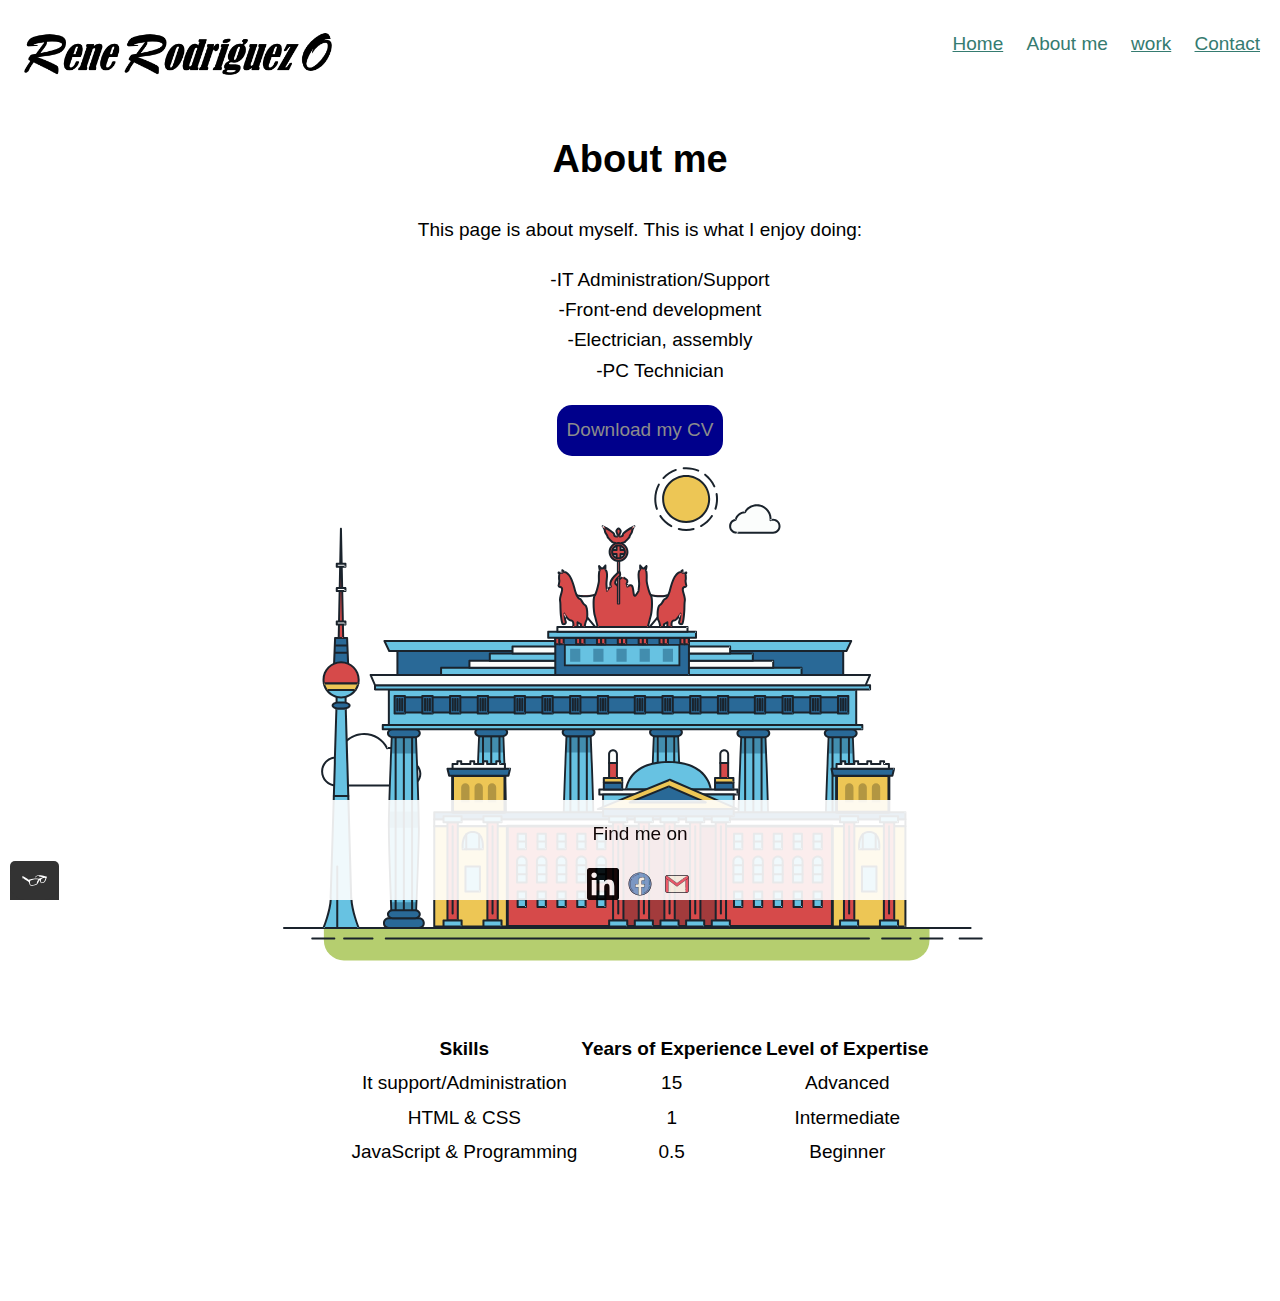
==== commit ceafd145: "update information" ====
--- a/about.html
+++ b/about.html
@@ -42,10 +42,10 @@
             <h1>About me</h1>
             <p>This page is about myself. This is what I enjoy doing:</p>
             <ul>
-                <li>- Front-end development</li>
-                <li>- Back-end development</li>
-                <li>- Test driven development</li>
-                <li>- Climbing</li>
+                <li>-IT Administration/Support</li>
+                <li>-Front-end development</li>
+                <li>-Electrician, assembly</li>
+                <li>-PC Technician </li>
             </ul>
 
             <a href="files/cv.pdf" class="button" download>Download my CV</a>
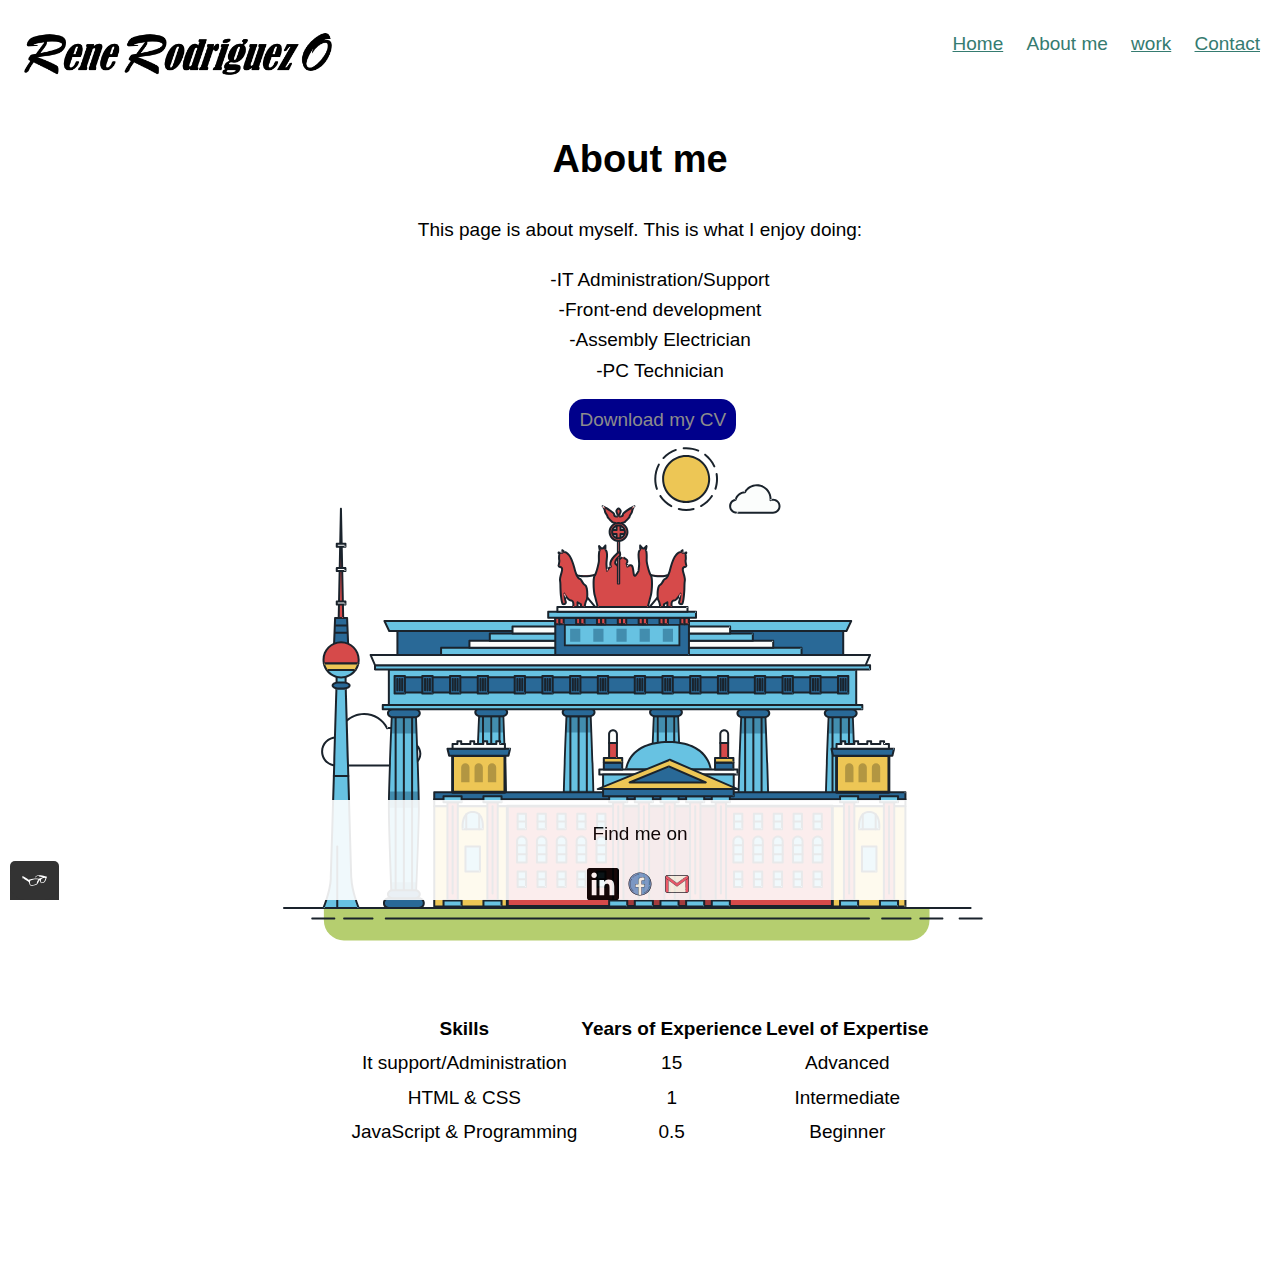
==== commit 52daf33d: "update Info" ====
--- a/about.html
+++ b/about.html
@@ -44,7 +44,7 @@
             <ul>
                 <li>-IT Administration/Support</li>
                 <li>-Front-end development</li>
-                <li>-Electrician, assembly</li>
+                <li>-Assembly Electrician</li>
                 <li>-PC Technician </li>
             </ul>
 
--- a/css/style.production.css
+++ b/css/style.production.css
@@ -129,8 +129,7 @@
 
 .button {
   border: none;
-  display: inline-block;
-  font-family: inherit;
+  margin-left: 2%;
   background-color:#00008B;
   color:#8C8C8C;
   text-decoration: none;
@@ -221,6 +220,25 @@
 		min-height: auto;
 		margin: 0;
 	}
+.video-container{
+  position:relative;
+  overflow: hidden;
+  padding-top: 30%;
+  border: 5px solid rgb(21, 17, 238);
+  margin-left: 33%;
+  width: 35%;
+  
+
+}
+.video-container iframe {
+    position:absolute;
+    top:0;
+    left: 0%;
+    width: 100%;
+    height:100% ;
+
+    
+}
 
 }
 .sun {
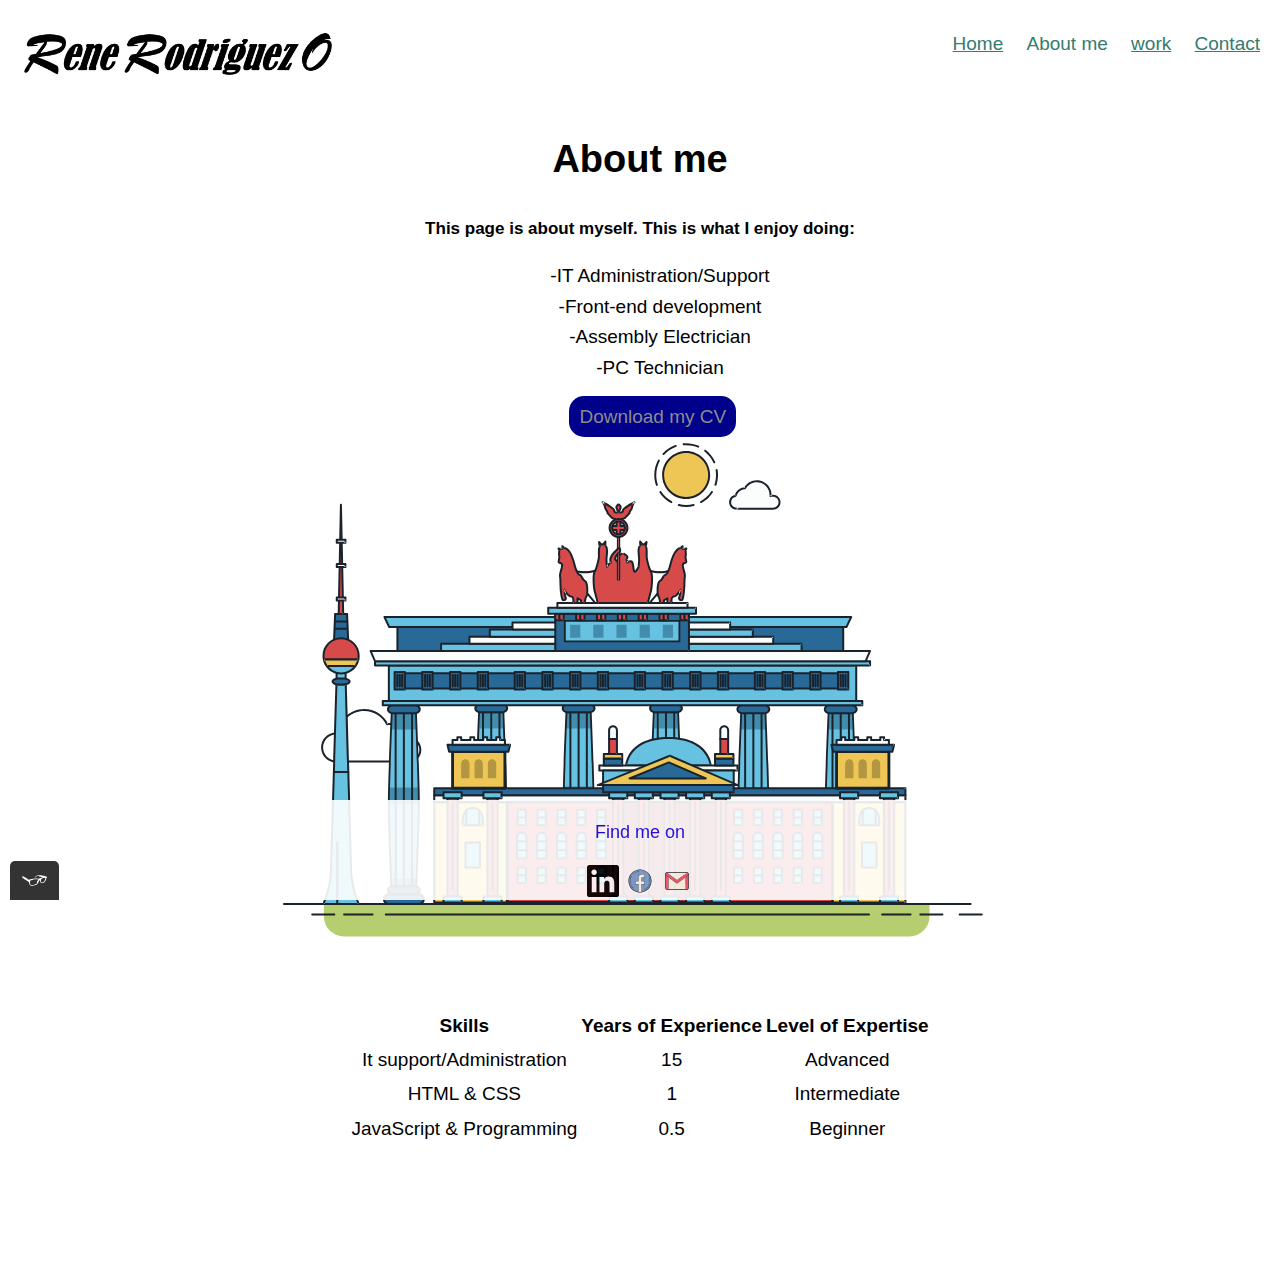
==== commit 92712149: "update pictures" ====
--- a/about.html
+++ b/about.html
@@ -40,7 +40,7 @@
 
 
             <h1>About me</h1>
-            <p>This page is about myself. This is what I enjoy doing:</p>
+            <h3>This page is about myself. This is what I enjoy doing:</h3>
             <ul>
                 <li>-IT Administration/Support</li>
                 <li>-Front-end development</li>
--- a/css/style.production.css
+++ b/css/style.production.css
@@ -14,370 +14,380 @@
 background secundary Color:(lightgray).(gray)#aaaaaa,(solid blue)#1B1469
 */
 *{
--webkit-box-sizing: border-box;
-        box-sizing: border-box;
-}
-
-.html {
-  background-image:-o-linear-gradient(rgb(180, 215, 245), rgb(110, 164, 173), grey);
-  background-repeat:no-repeat ;
-  background-size:cover ;
-}
-
-.page-header {
-  display: -webkit-box;
-  display: -ms-flexbox;
-  display: flex;
-  width: 100%;
-  padding: 10px;
-  max-width: inherit;
-  margin: 0;
-  font-size: 19px;
-}
-.page-header .page-header__item {
-  -webkit-box-flex: 0;
-      -ms-flex: 0 1 350px;
-          flex: 0 1 350px;
-  margin-right: 10px;
-}
-
-.page-header__item:last-child {
-	-webkit-box-flex: 1;
-	    -ms-flex-positive: 1;
-	        flex-grow: 1;
- 	text-align: right ;
-
-}
-
-body {
-  color:rgb(180, 215, 245), rgb(110, 164, 173), grey;
-  font-family: 'lato', sans-serif;
-  font-weight: 600px;
-  font-size: 19px;
-  line-height: 1.6;
-  position: relative;
-  padding-bottom: 100px;
-  min-height: 100vh;
-  width: 100%;
-  text-align: center;
-}
-table{
-	margin-left: auto;
-	margin-right: auto;
-}
-h1 {
-	font-weight: 700px;
-	text-align: center;
-	font-size: 38px;
-}
-
-h2 {
-	font-size: 24px;
-	font-weight: 700px;
-}
-
-h3 {
-	font-size: 15px;
-	font-weight: 700px;
-}
-
-a {
-	color:#357b70;
-
-}
-
-a:visited {
-	color: #357b70;
-
-}
-
-a:hover, a:focus {
-	text-decoration: none;
-  color:rgb(9, 240, 220);
-}
-
-a:active {
-	color: #d8e7e5;
-}
-
-ul{
-	list-style: none;
-}
-
-.button {
-  border: none;
-  font-family: inherit;
-  background-color: #357b70;
-  color: rgb(180, 215, 245), rgb(110, 164, 173), grey;
-  text-decoration: none;
-  padding: 10px;
-  border-radius: 3px;
-  border-bottom: #000000;
-  border-bottom: 2px solid rgba(0, 0, 0, 0.8);
-}
-.button .button .button:hover, .button .button button:focus {
-  cursor: pointer;
-  opacity: 0.8;
-}
-
-.button__secondary {
-	background-color:rgb(180, 215, 245), rgb(10, 212, 248), rgb(245, 237, 237);
-	color:#fff;
-}
-
-
-
-.button {
-  border: none;
-  margin-left: 2%;
-  background-color:#00008B;
-  color:#8C8C8C;
-  text-decoration: none;
-  padding: 10px;
-  border-radius: 15px;
-  border-bottom: 2px  rgba(0, 0, 0, 0.3);
-  -webkit-transition-duration: 0.2s;
-       -o-transition-duration: 0.2s;
-          transition-duration: 0.2s;
-  -webkit-transition-property: opacity;
-  -o-transition-property: opacity;
-  transition-property: opacity;
-}
-
-
-
-button {
-  border: none;
-  display: inline-block;
-  font-family: inherit;
-  background-color:#00008B;
-  color:#8C8C8C;
-  text-decoration: none;
-  padding: 10px;
-  border-radius: 15px;
-  border-bottom: 2px  rgba(0, 0, 0, 0.3);
-  -webkit-transition-duration: 0.2s;
-       -o-transition-duration: 0.2s;
-          transition-duration: 0.2s;
-  -webkit-transition-property: opacity;
-  -o-transition-property: opacity;
-  transition-property: opacity;
-}
-
-
-
-.profile__portrait {
-	float: left;
-	width: 260px;
-	height: auto;
-	border-radius: 50%;
-}
-
-.profile {
-	margin:0 auto;
-	max-width: 700px;
-}
-
-.navigation-list__item--active {
-	text-decoration: none;
-
-}
-
-.navigation-list li {
-	display: inline-block;
-	margin-left: 18px;
-}
-
-.grid__item {
-	display: inline-block;
-	width: 33%;
-	background-color:#fff;
-}
-
-.cloud-front {
-  -webkit-animation: 20s cloud-move infinite alternate linear;
-          animation: 20s cloud-move infinite alternate linear;
-}
-.cloud-back {
-  -webkit-animation: 34s cloud-move-reverse infinite alternate linear;
-          animation: 34s cloud-move-reverse infinite alternate linear;
-}
-
-
-@supports (display: grid) {
-	.grid {
-		display: -ms-grid;
-		display: grid;
-		-ms-grid-columns: 1fr 18px 1fr 18px 1fr;
-		grid-template-columns: 1fr 1fr 1fr;
-		grid-gap: 18px;
-		margin: 0;
-	}
-
-	.grid__item {
-		background-color:#fff;
-		width: auto;
-		min-height: auto;
-		margin: 0;
-	}
-.video-container{
-  position:relative;
-  overflow: hidden;
-  padding-top: 30%;
-  border: 5px solid rgb(21, 17, 238);
-  margin-left: 33%;
-  width: 35%;
-  
-
-}
-.video-container iframe {
-    position:absolute;
-    top:0;
-    left: 0%;
+  -webkit-box-sizing: border-box;
+          box-sizing: border-box;
+  }
+  
+  .html {
+    background-image:-o-linear-gradient(rgb(180, 215, 245), rgb(110, 164, 173), grey);
+    background-repeat:no-repeat ;
+    background-size:cover ;
+  }
+  
+  .page-header {
+    display: -webkit-box;
+    display: -ms-flexbox;
+    display: flex;
     width: 100%;
-    height:100% ;
-
+    padding: 10px;
+    max-width: inherit;
+    margin: 0;
+    font-size: 19px;
+  }
+  .page-header .page-header__item {
+    -webkit-box-flex: 0;
+        -ms-flex: 0 1 350px;
+            flex: 0 1 350px;
+    margin-right: 10px;
+  }
+  
+  .page-header__item:last-child {
+    -webkit-box-flex: 1;
+        -ms-flex-positive: 1;
+            flex-grow: 1;
+     text-align: right ;
+  
+  }
+  
+  body {
+    color:rgb(180, 215, 245), rgb(110, 164, 173), grey;
+    font-family: 'lato', sans-serif;
+    font-weight: 600px;
+    font-size: 19px;
+    line-height: 1.6;
+    position: relative;
+    padding-bottom: 100px;
+    min-height: 100vh;
+    width: 100%;
+    text-align: center;
+  }
+  table{
+    margin-left: auto;
+    margin-right: auto;
+  }
+  h1 {
+    font-weight: 700px;
+    text-align: center;
+    font-size: 38px;
+  }
+  
+  h2 {
+    font-size: 24px;
+    font-weight: 700px;
+    color: #00008B;
+  }
+  
+  h3 {
+    font-size: 17px;
+    font-weight: 700px;
+  }
+  
+  a {
+    color:#357b70;
+  
+  }
+  
+  a:visited {
+    color: #357b70;
+  
+  }
+  
+  a:hover, a:focus {
+    text-decoration: none;
+    color:rgb(9, 240, 220);
+  }
+  
+  a:active {
+    color: #d8e7e5;
+  }
+  
+  p {
+    font-size: 18px;
+    color: rgb(26, 11, 238);
+  }
+  
+  ul{
+    list-style: none;
+  }
+
+  
+  .button {
+    border: none;
+    font-family: inherit;
+    background-color: #357b70;
+    color: rgb(180, 215, 245), rgb(110, 164, 173), grey;
+    text-decoration: none;
+    padding: 10px;
+    border-radius: 3px;
+    border-bottom: #000000;
+    border-bottom: 2px solid rgba(0, 0, 0, 0.8);
+  }
+  .button .button .button:hover, .button .button button:focus {
+    cursor: pointer;
+    opacity: 0.8;
+  }
+  
+  .button__secondary {
+    background-color:rgb(180, 215, 245), rgb(10, 212, 248), rgb(245, 237, 237);
+    color:#fff;
+  }
+
+  
+  .button {
+    border: none;
+    margin-left: 2%;
+    background-color:#00008B;
+    color:#8C8C8C;
+    text-decoration: none;
+    padding: 10px;
+    border-radius: 15px;
+    border-bottom: 2px  rgba(0, 0, 0, 0.3);
+    -webkit-transition-duration: 0.2s;
+         -o-transition-duration: 0.2s;
+            transition-duration: 0.2s;
+    -webkit-transition-property: opacity;
+    -o-transition-property: opacity;
+    transition-property: opacity;
+  }
+  
+  
+  
+  button {
+    border: none;
+    display: inline-block;
+    font-family: inherit;
+    background-color:#00008B;
+    color:#8C8C8C;
+    text-decoration: none;
+    padding: 10px;
+    border-radius: 15px;
+    border-bottom: 2px  rgba(0, 0, 0, 0.3);
+    -webkit-transition-duration: 0.2s;
+         -o-transition-duration: 0.2s;
+            transition-duration: 0.2s;
+    -webkit-transition-property: opacity;
+    -o-transition-property: opacity;
+    transition-property: opacity;
+  }
+  
+  
+  
+  .profile__portrait {
+    float: left;
+    width: 260px;
+    height: auto;
+    border-radius: 50%;
+  }
+  
+  .profile {
+    margin:0 auto;
+    max-width: 700px;
+  }
+  
+  .navigation-list__item--active {
+    text-decoration: none;
+  
+  }
+  
+  .navigation-list li {
+    display: inline-block;
+    margin-left: 18px;
+  }
+  
+  .grid__item {
+    display: inline-block;
+    width: 33%;
+    background-color:#fff;
+  }
+  
+  .cloud-front {
+    -webkit-animation: 20s cloud-move infinite alternate linear;
+            animation: 20s cloud-move infinite alternate linear;
+  }
+  .cloud-back {
+    -webkit-animation: 34s cloud-move-reverse infinite alternate linear;
+            animation: 34s cloud-move-reverse infinite alternate linear;
+  }
+  
+  
+  @supports (display: grid) {
+    .grid {
+      display: -ms-grid;
+      display: grid;
+      -ms-grid-columns: 1fr 18px 1fr 18px 1fr;
+      grid-template-columns: 1fr 1fr 1fr;
+      grid-gap: 18px;
+      margin: 0;
+    }
+  
+    .grid__item {
+      background-color:#fff;
+      width: auto;
+      min-height: auto;
+      margin: 0;
+    }
+  
+
+  .video-container{
+    position:relative;
+    overflow: hidden;
+    padding-top: 30%;
+    border: 5px solid rgb(21, 17, 238);
+    margin-left: 33%;
+    width: 35%;
     
-}
-
-}
-.sun {
-  -webkit-animation-duration: 4s;
-          animation-duration: 4s;
-  -webkit-animation-name: color-change;
-          animation-name: color-change;
-  -webkit-animation-iteration-count: infinite;
-          animation-iteration-count: infinite;
-  -webkit-animation-direction: alternate;
-          animation-direction: alternate;
-  -webkit-animation-timing-function: linear;
-          animation-timing-function: linear;
-}
-@-webkit-keyframes cloud-move {
-  from {
-    -webkit-transform: translate(0, 50px);
-            transform: translate(0, 50px);
-  }
-  to {
-    -webkit-transform: translate(100px, 50px);
-            transform: translate(100px, 50px);
-  }
-}
-@keyframes cloud-move {
-  from {
-    -webkit-transform: translate(0, 50px);
-            transform: translate(0, 50px);
-  }
-  to {
-    -webkit-transform: translate(100px, 50px);
-            transform: translate(100px, 50px);
-  }
-}
-@-webkit-keyframes color-change {
-  0% {
-    fill: #edc655;
-  }
-  50% {
-    fill: #fcffad;
-  }
-  100% {
-    fill: #f76414;
-  }
-}
-@keyframes color-change {
-  0% {
-    fill: #edc655;
-  }
-  50% {
-    fill: #fcffad;
-  }
-  100% {
-    fill: #f76414;
-  }
-}
-
-
-.page-footer {
-  clear: both;
-  height: 100px;
-  width: 100%;
-  display: block;
-  bottom: 0px;
-  text-align: center;
-  width: 100vw;
-  max-width: 100%;
-  position: fixed;
-  background-color: #fff;
-  z-index: all;
-  opacity: 90%;
-}
-.page-footer .page-footer-text {
-  margin: 0;
-}
-
-@media all and (max-width: 500px) {
-  .grid {
-    -ms-grid-columns: 1fr;
-    grid-template-columns: 1fr;
-  }
-
-}
-@media all and (min-width: 500px) and (max-width: 740px){
-  .grid {
-    -ms-grid-columns: 1fr 18px 1fr;
-    grid-template-columns: 1fr 1fr;
-
-  }
-}
-@media all and (max-width: 740px) {
-  .grid {
-    grid-gap: 10px;
-  }
-  .grid__item:last-child {
-    grid-column: auto / auto;
-    grid-row: auto / auto;
-  }
-  .profile__portrait {
-  	float: inherit;
-  }
-
-.page-header{
-	font-size: 18px;
-}
-p {
-	font-size: 14px;
-}
-ul{
-font-size: 13;
-}
-
-.page-header__item{
-	padding: 2px;
-	-webkit-box-flex: 0;
-	    -ms-flex: 0 1 200px;
-	        flex: 0 1 200px;
-}
-
-body{
-	font-size: 11px;
-	text-align: center;
-  max-width:550px ;
-  width: 100%;}
-
-.berlin-illustration {
-	max-width: 825px;
-	width: 100%;
-}
-h1 {
-    font-size:20px;
-  }
-  .page-footer{
-  	height: 85px;
-  }
- .page-header__item {
-	-webkit-box-flex: 0;
-	    -ms-flex: 0 1 180px;
-	        flex: 0 1 180px;
-	margin-right: 5px;
-}
-}
+  
+  }
+  .video-container iframe {
+      position:absolute;
+      top:0;
+      left: 0%;
+      width: 100%;
+      height:100% ;
+  
+      
+  }
+  .pictures img{
+    width: 10%;
+  }
+  
+  }
+  .sun {
+    -webkit-animation-duration: 4s;
+            animation-duration: 4s;
+    -webkit-animation-name: color-change;
+            animation-name: color-change;
+    -webkit-animation-iteration-count: infinite;
+            animation-iteration-count: infinite;
+    -webkit-animation-direction: alternate;
+            animation-direction: alternate;
+    -webkit-animation-timing-function: linear;
+            animation-timing-function: linear;
+  }
+  @-webkit-keyframes cloud-move {
+    from {
+      -webkit-transform: translate(0, 50px);
+              transform: translate(0, 50px);
+    }
+    to {
+      -webkit-transform: translate(100px, 50px);
+              transform: translate(100px, 50px);
+    }
+  }
+  @keyframes cloud-move {
+    from {
+      -webkit-transform: translate(0, 50px);
+              transform: translate(0, 50px);
+    }
+    to {
+      -webkit-transform: translate(100px, 50px);
+              transform: translate(100px, 50px);
+    }
+  }
+  @-webkit-keyframes color-change {
+    0% {
+      fill: #edc655;
+    }
+    50% {
+      fill: #fcffad;
+    }
+    100% {
+      fill: #f76414;
+    }
+  }
+  @keyframes color-change {
+    0% {
+      fill: #edc655;
+    }
+    50% {
+      fill: #fcffad;
+    }
+    100% {
+      fill: #f76414;
+    }
+  }
+  
+  
+  .page-footer {
+    clear: both;
+    height: 100px;
+    width: 100%;
+    display: block;
+    bottom: 0px;
+    text-align: center;
+    width: 100vw;
+    max-width: 100%;
+    position: fixed;
+    background-color: #fff;
+    z-index: all;
+    opacity: 90%;
+  }
+  .page-footer .page-footer-text {
+    margin: 0;
+  }
+  
+  @media all and (max-width: 500px) {
+    .grid {
+      -ms-grid-columns: 1fr;
+      grid-template-columns: 1fr;
+    }
+  
+  }
+  @media all and (min-width: 500px) and (max-width: 740px){
+    .grid {
+      -ms-grid-columns: 1fr 18px 1fr;
+      grid-template-columns: 1fr 1fr;
+  
+    }
+  }
+  @media all and (max-width: 740px) {
+    .grid {
+      grid-gap: 10px;
+    }
+    .grid__item:last-child {
+      grid-column: auto / auto;
+      grid-row: auto / auto;
+    }
+    .profile__portrait {
+      float: inherit;
+    }
+  
+  .page-header{
+    font-size: 18px;
+  }
+
+  ul{
+  font-size: 13;
+  }
+  
+  .page-header__item{
+    padding: 2px;
+    -webkit-box-flex: 0;
+        -ms-flex: 0 1 200px;
+            flex: 0 1 200px;
+  }
+  
+  body{
+    font-size: 11px;
+    text-align: center;
+    max-width:550px ;
+    width: 100%;}
+  
+  .berlin-illustration {
+    max-width: 825px;
+    width: 100%;
+  }
+  h1 {
+      font-size:20px;
+    }
+    .page-footer{
+      height: 85px;
+    }
+   .page-header__item {
+    -webkit-box-flex: 0;
+        -ms-flex: 0 1 180px;
+            flex: 0 1 180px;
+    margin-right: 5px;
+  }
+  }
+  